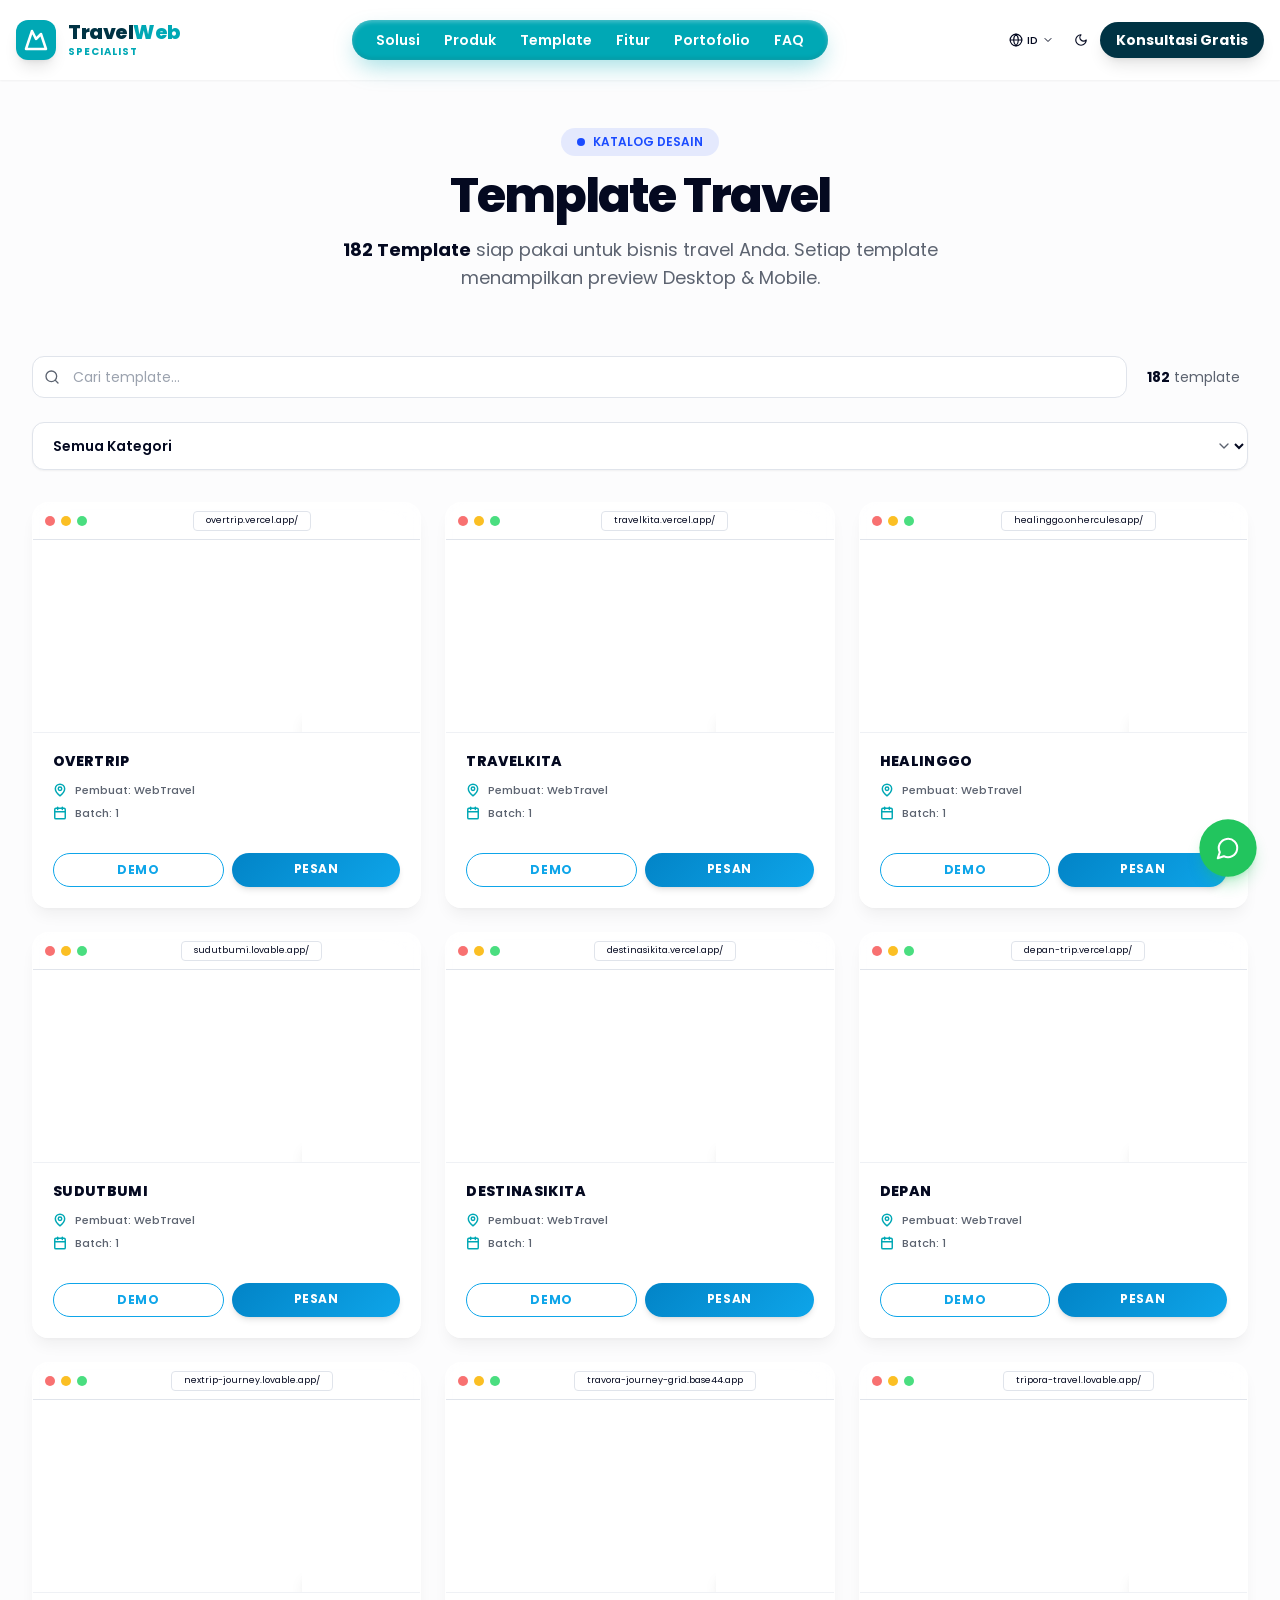
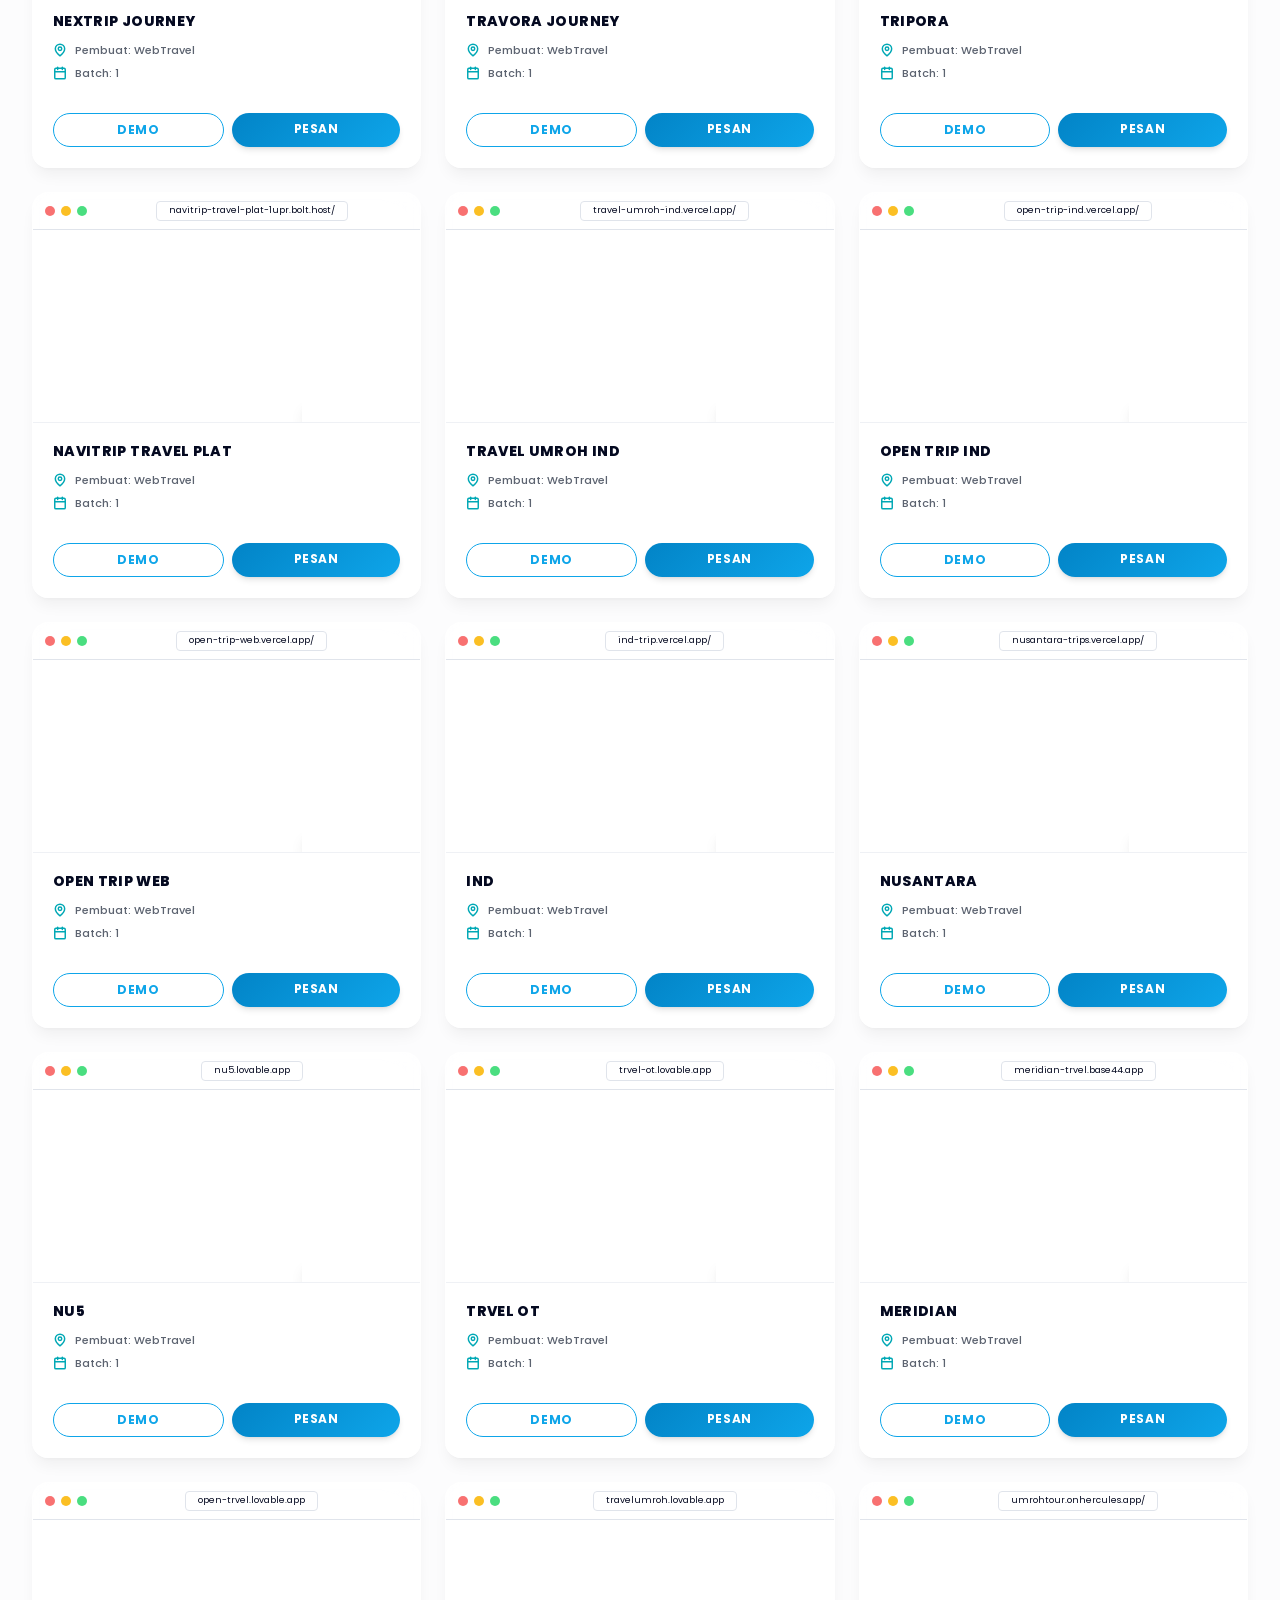
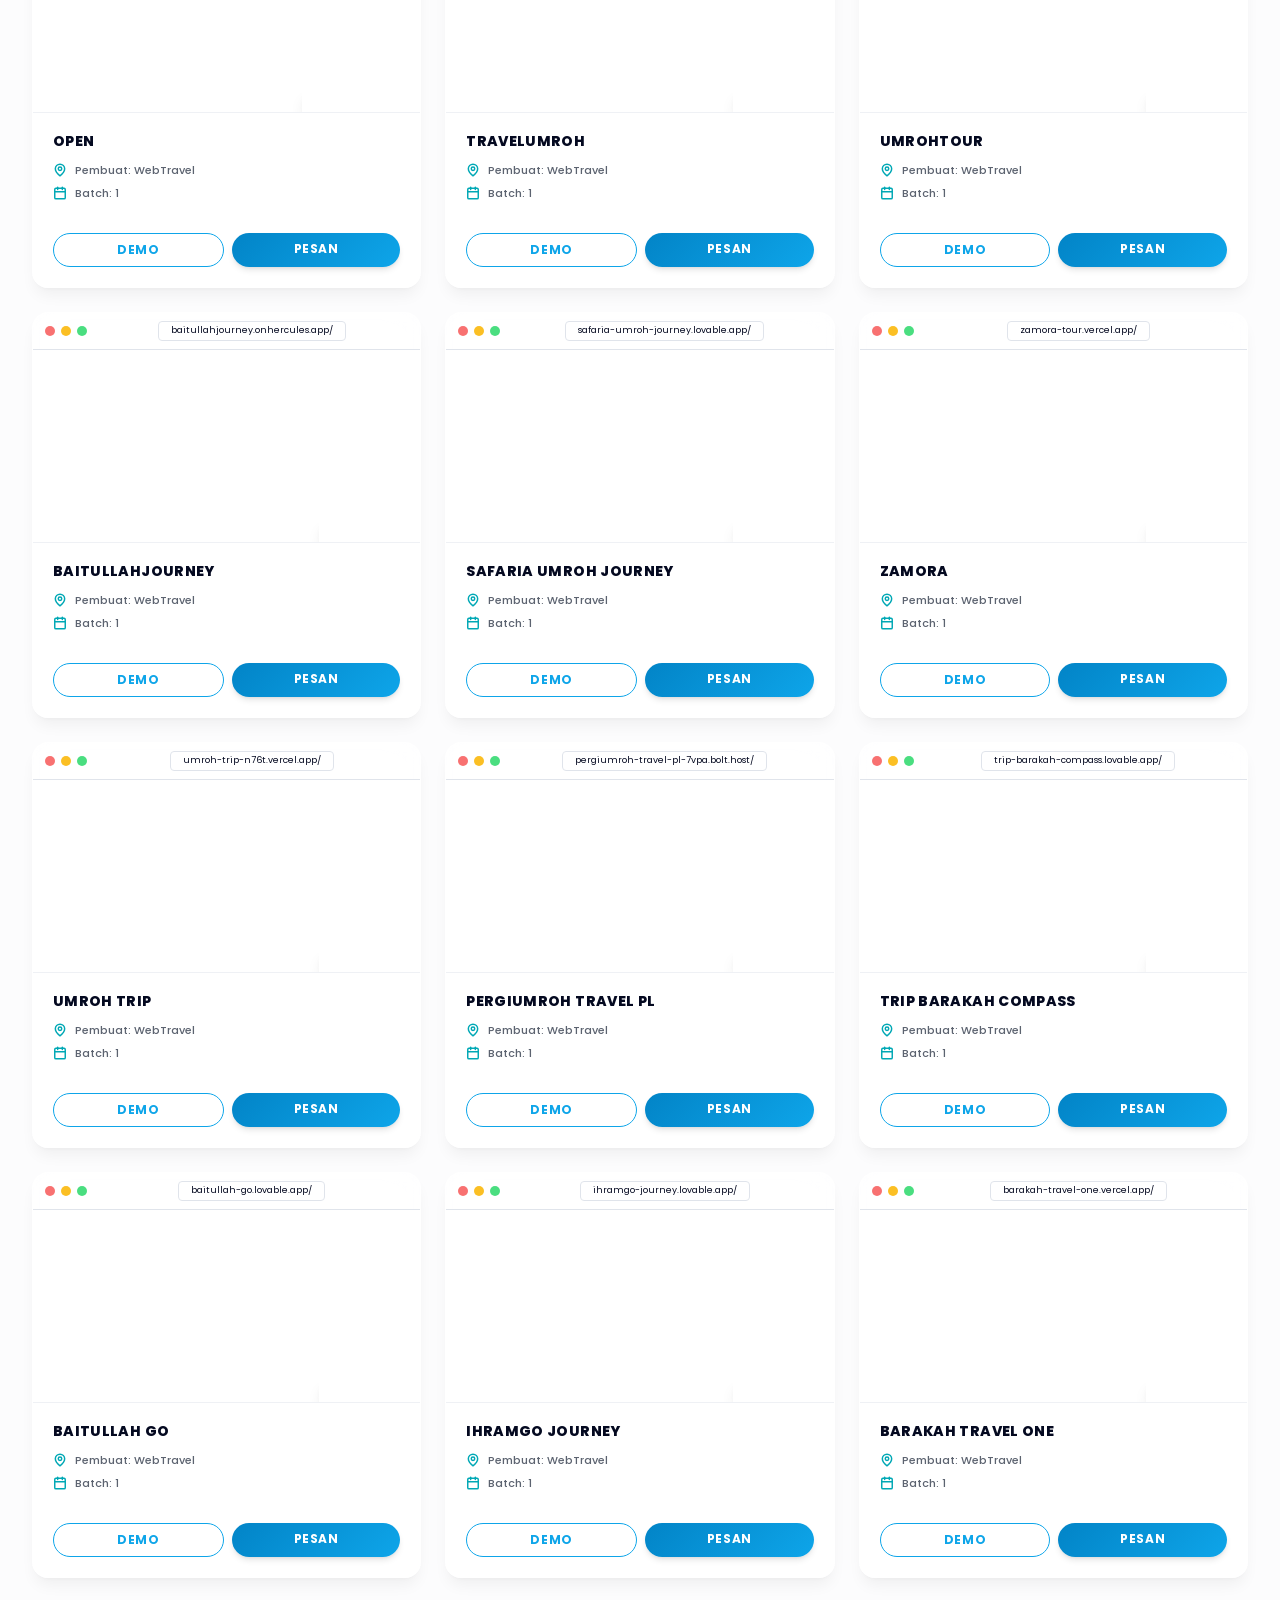
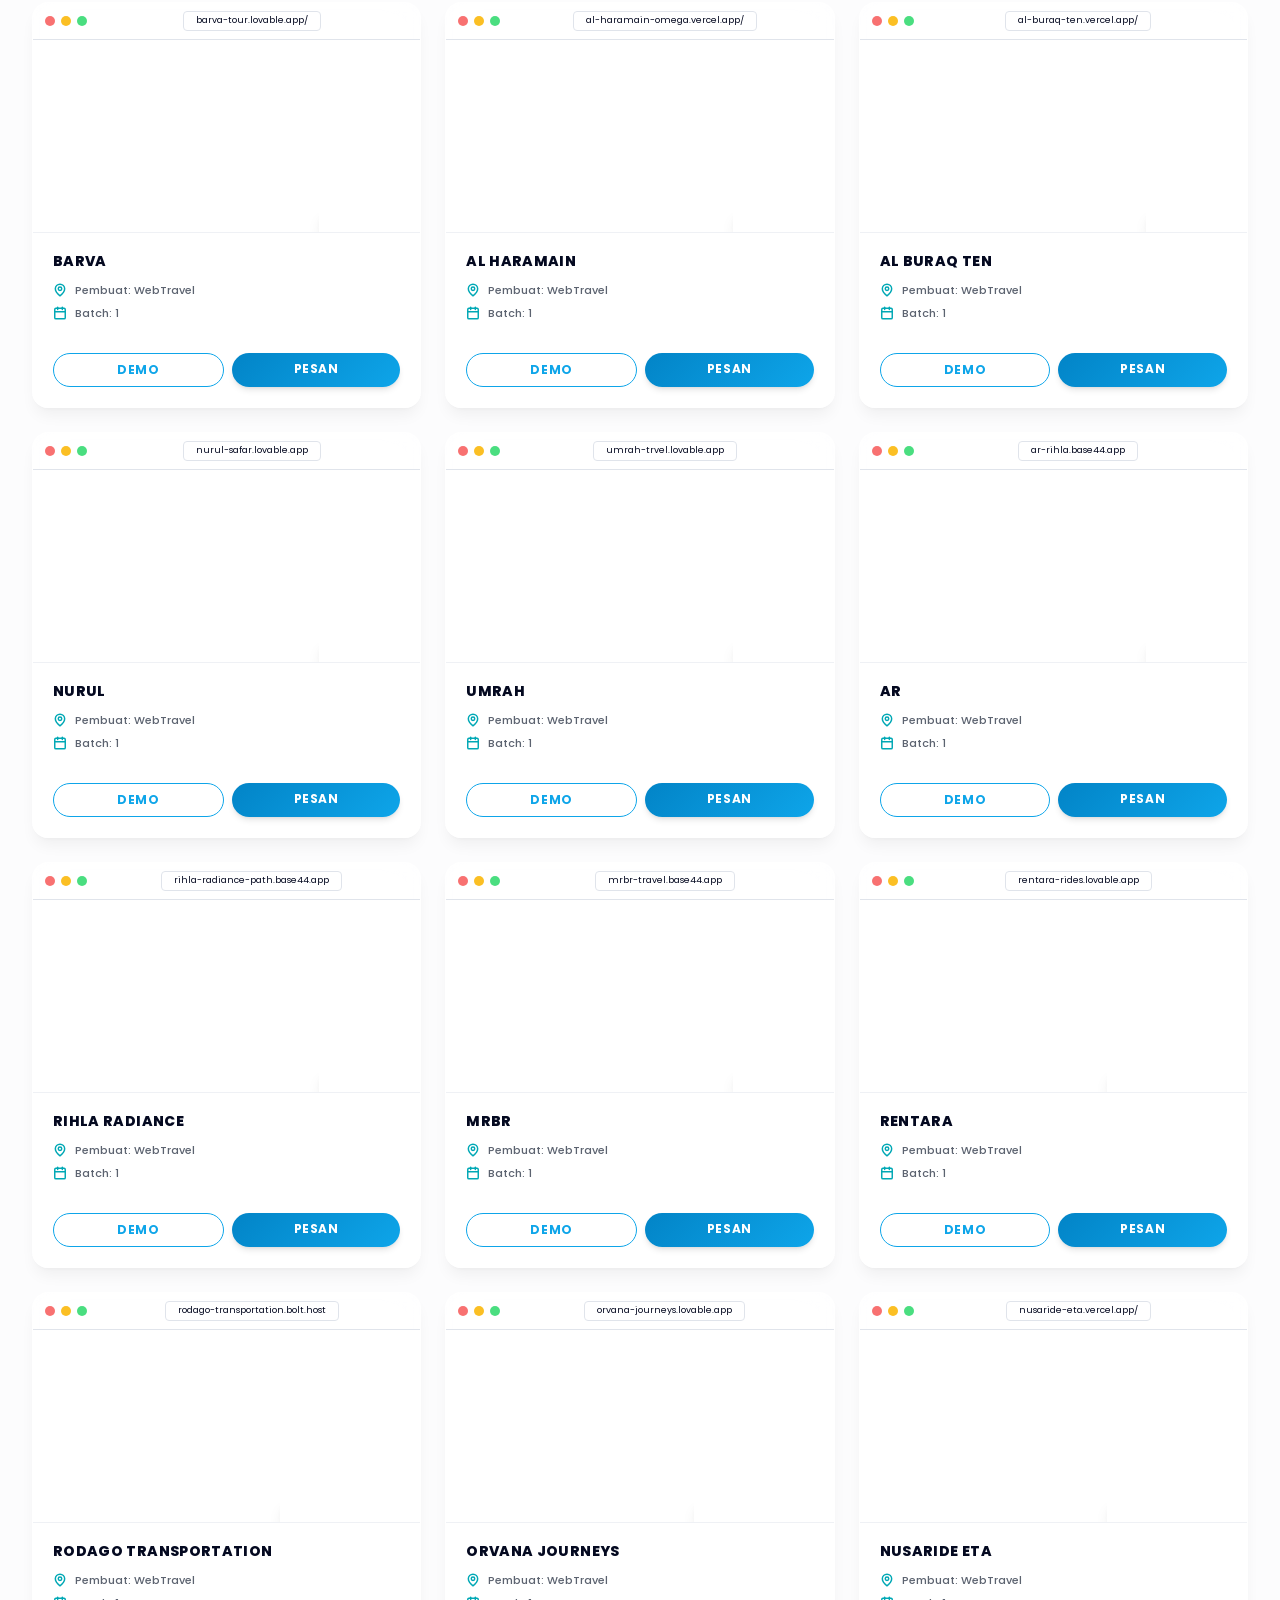
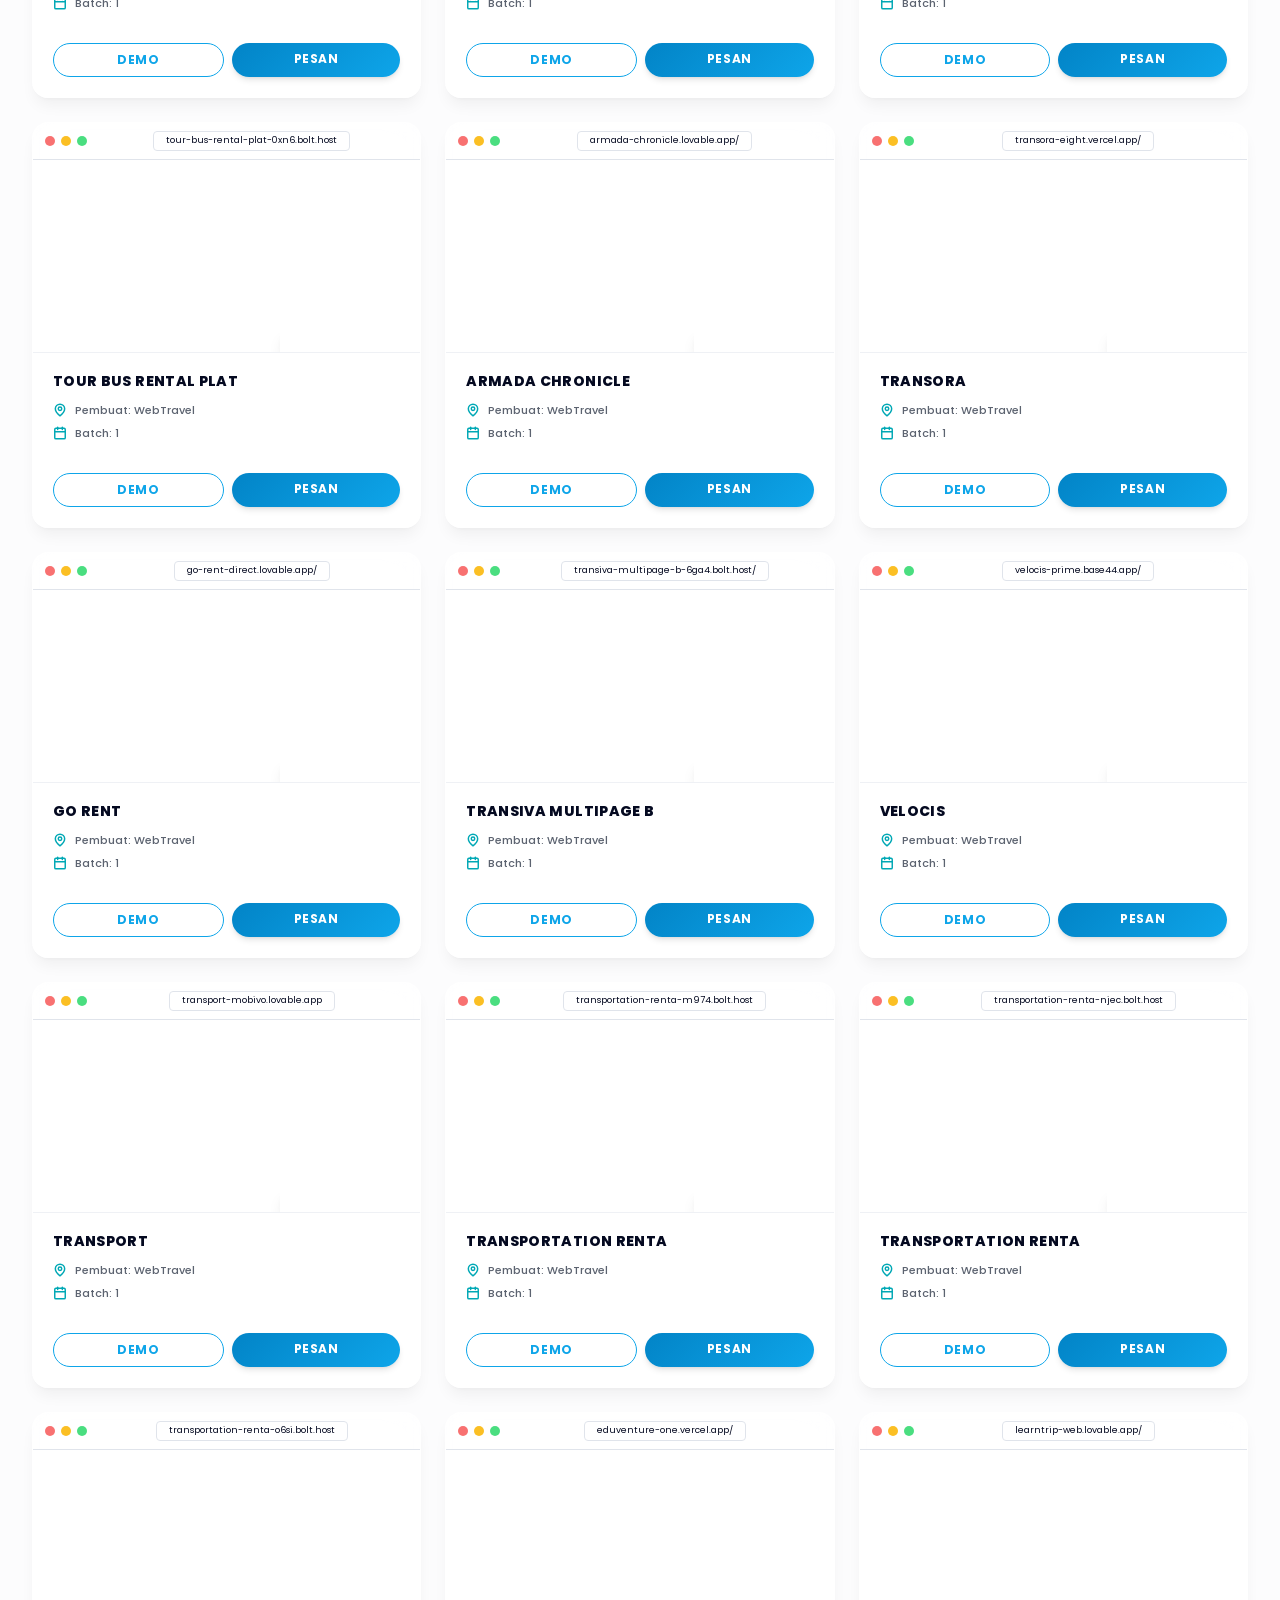
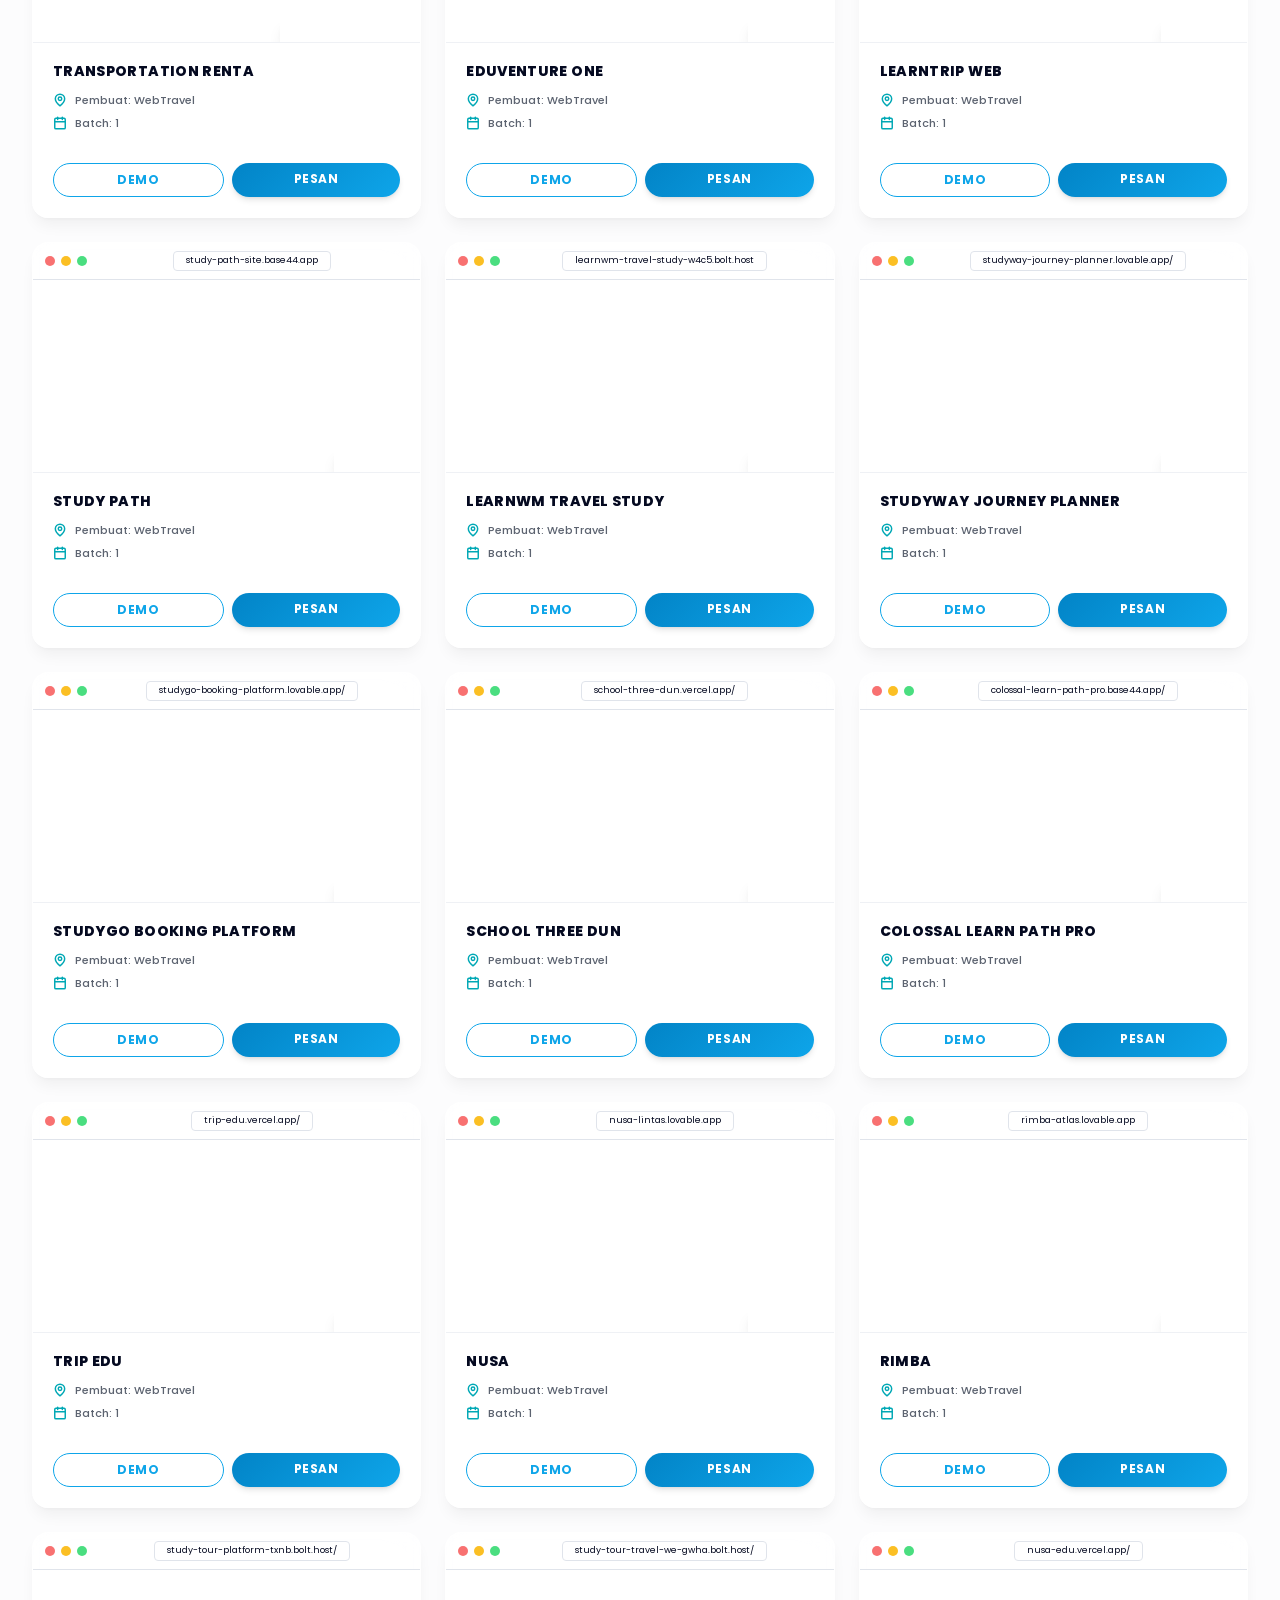
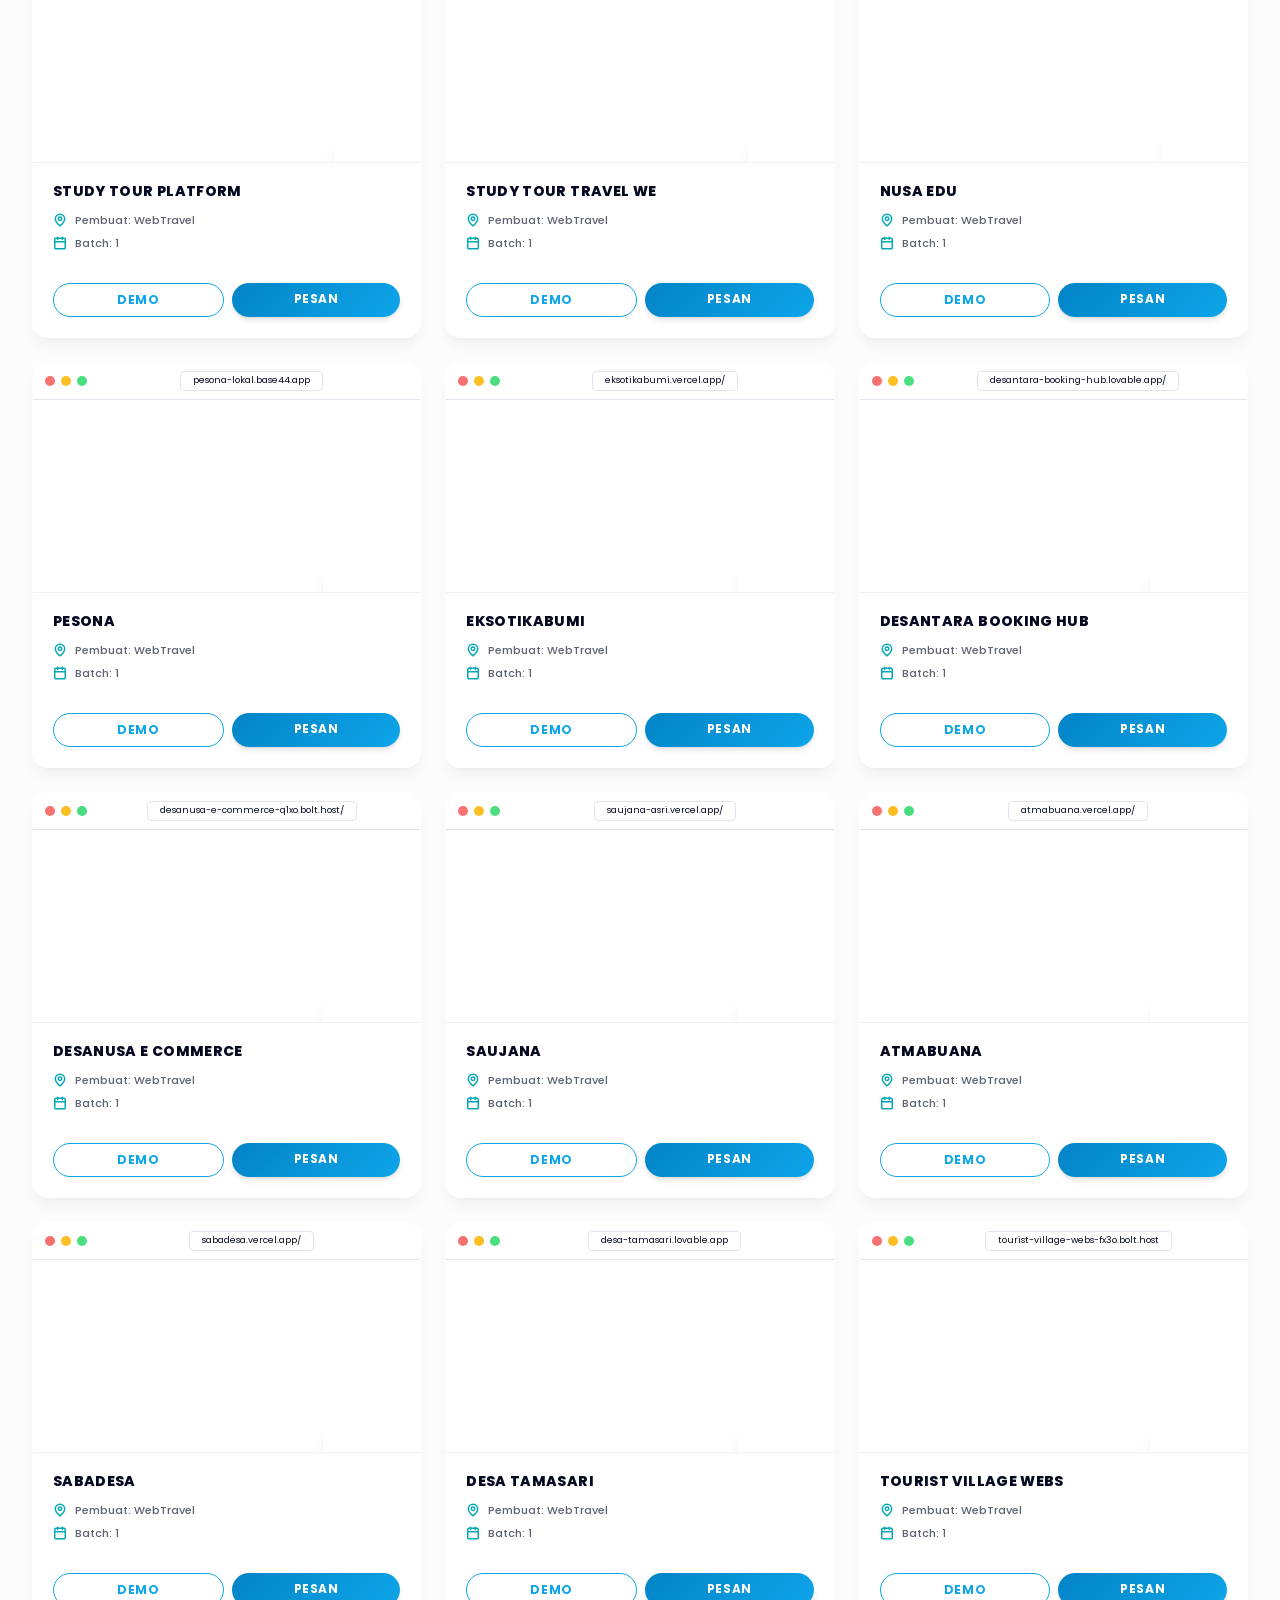
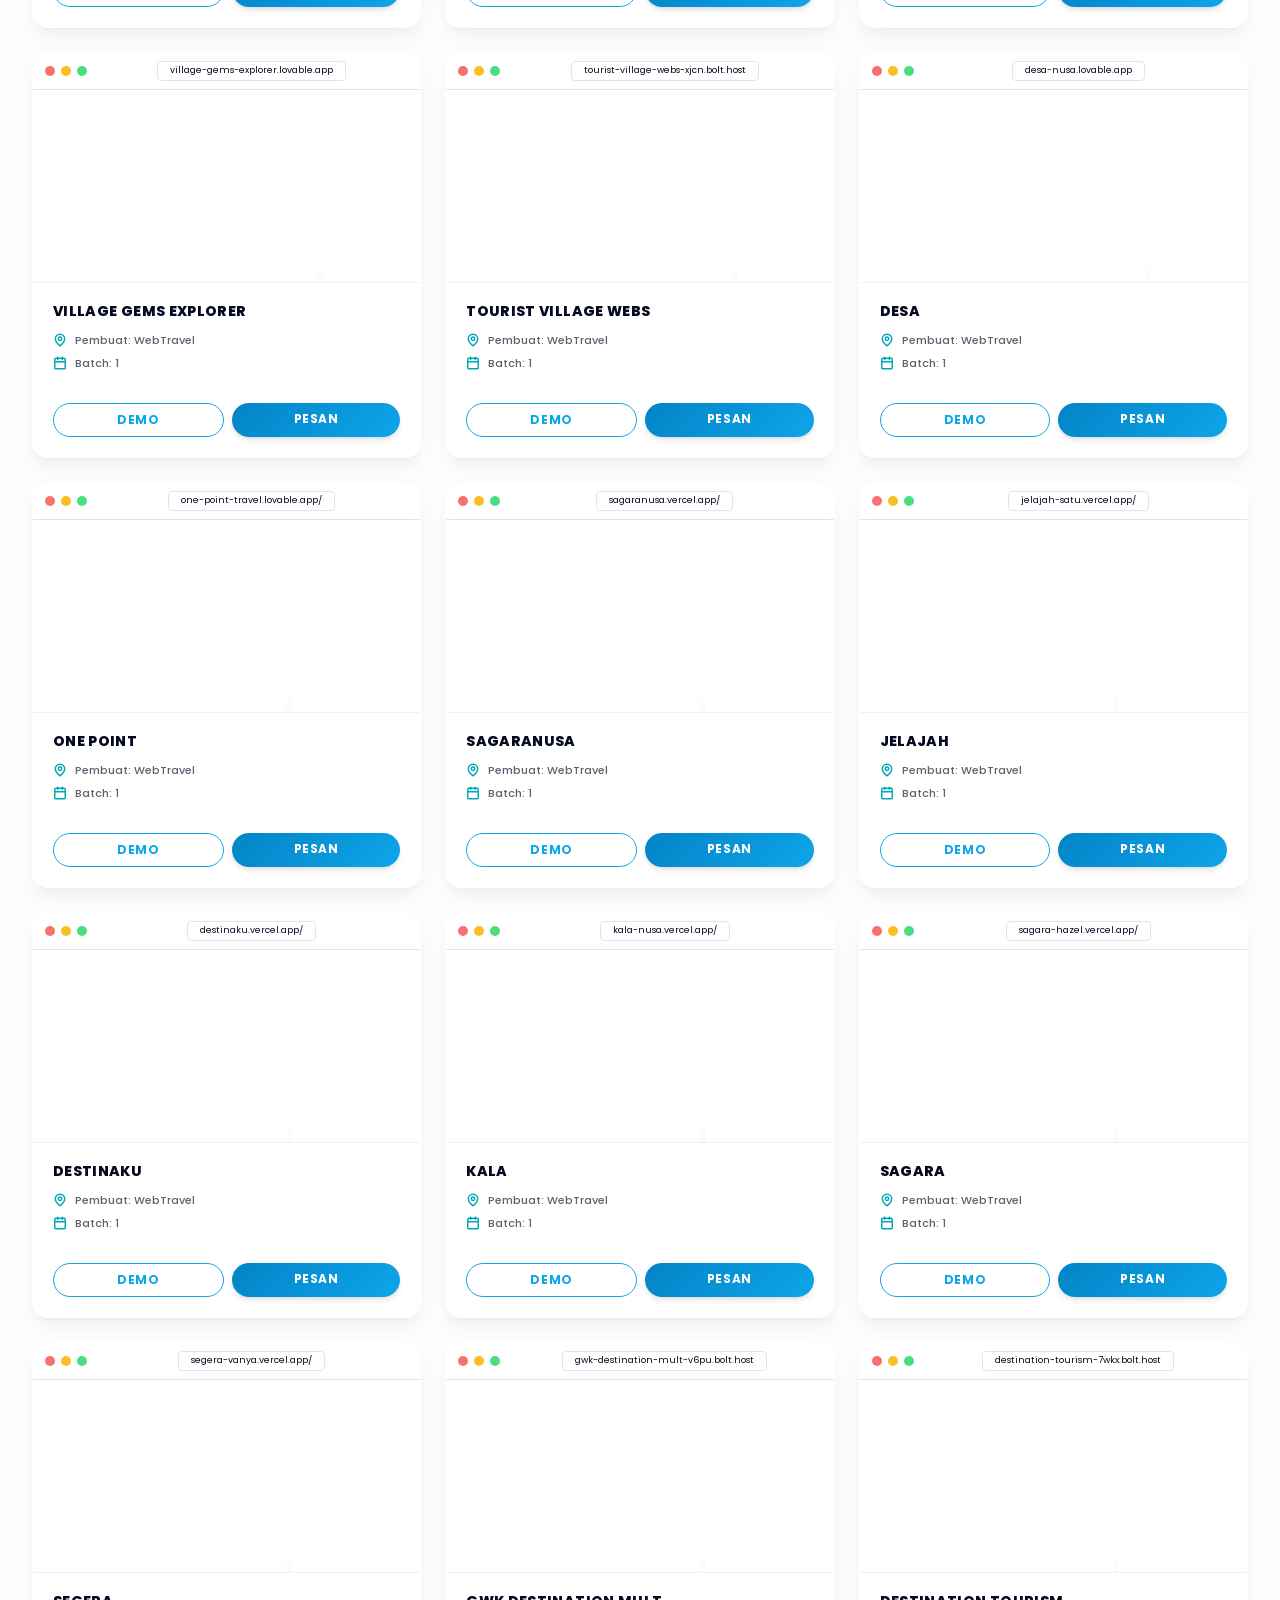
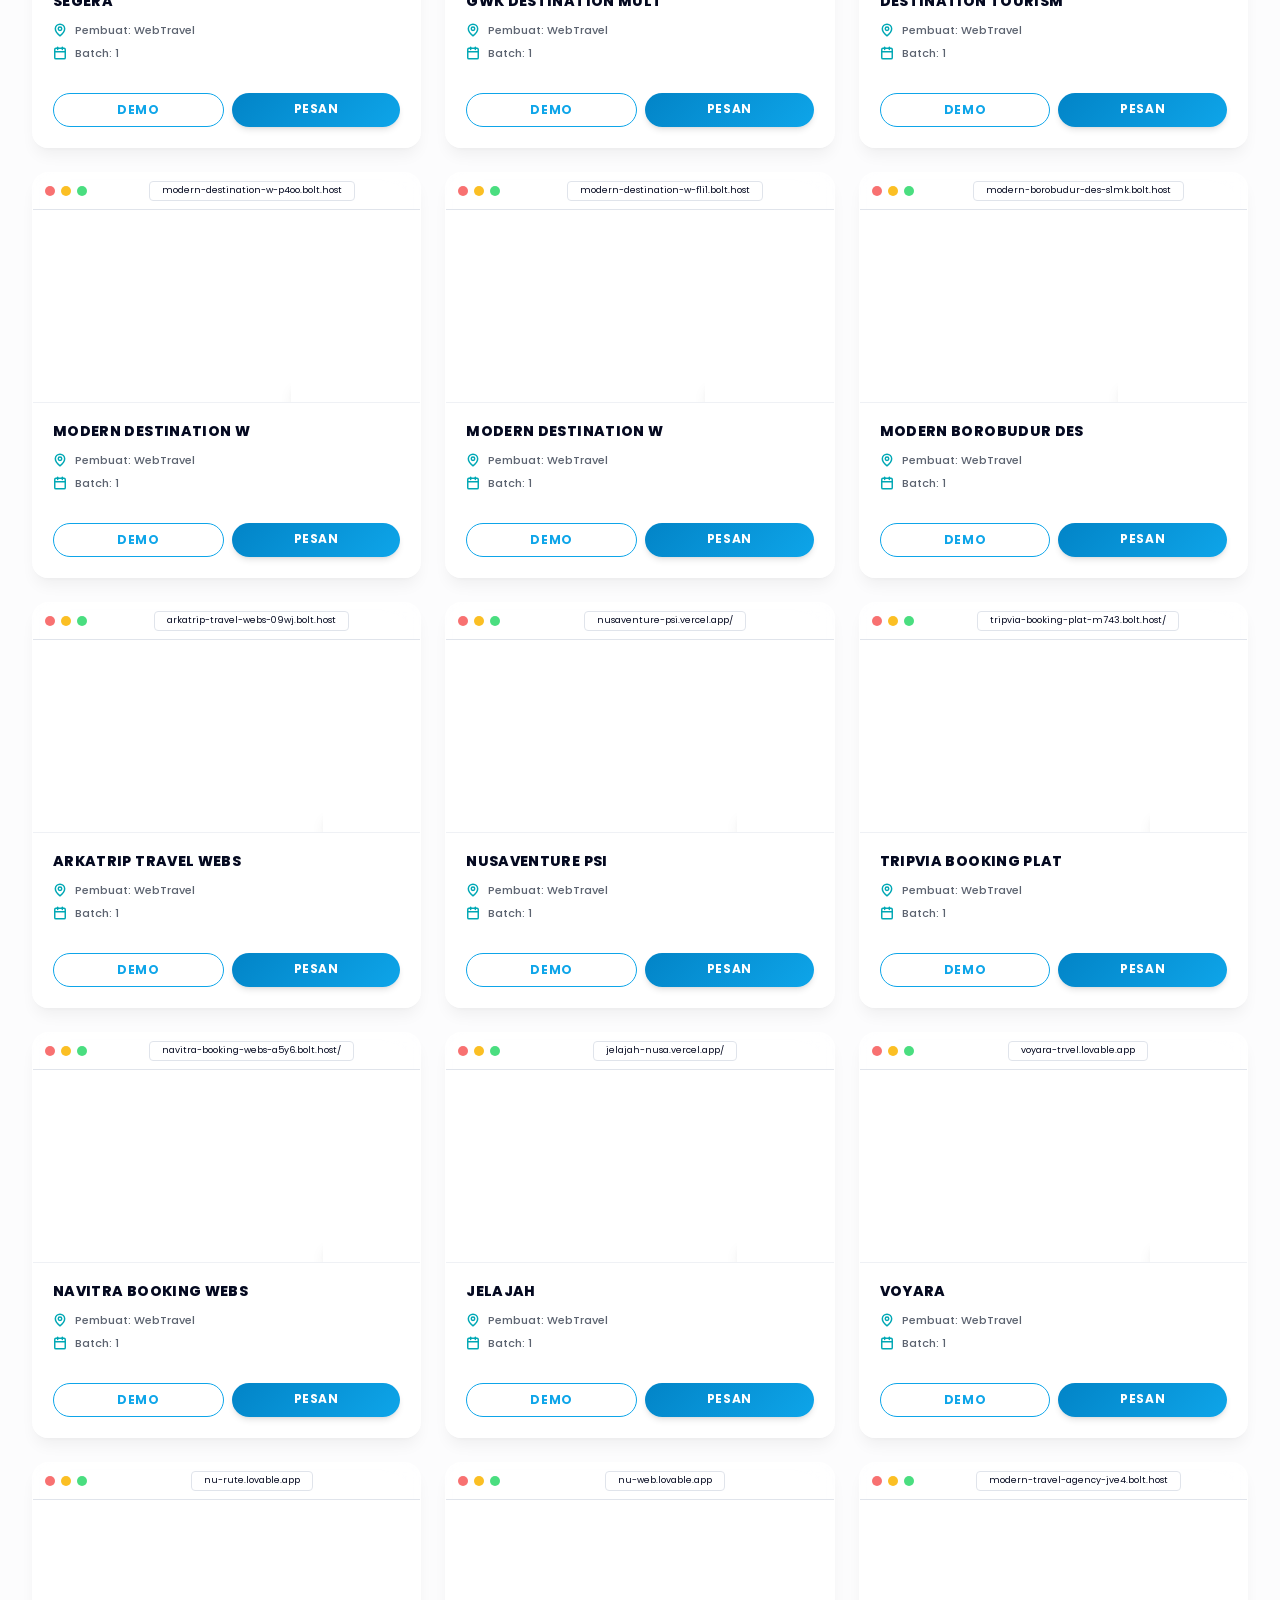
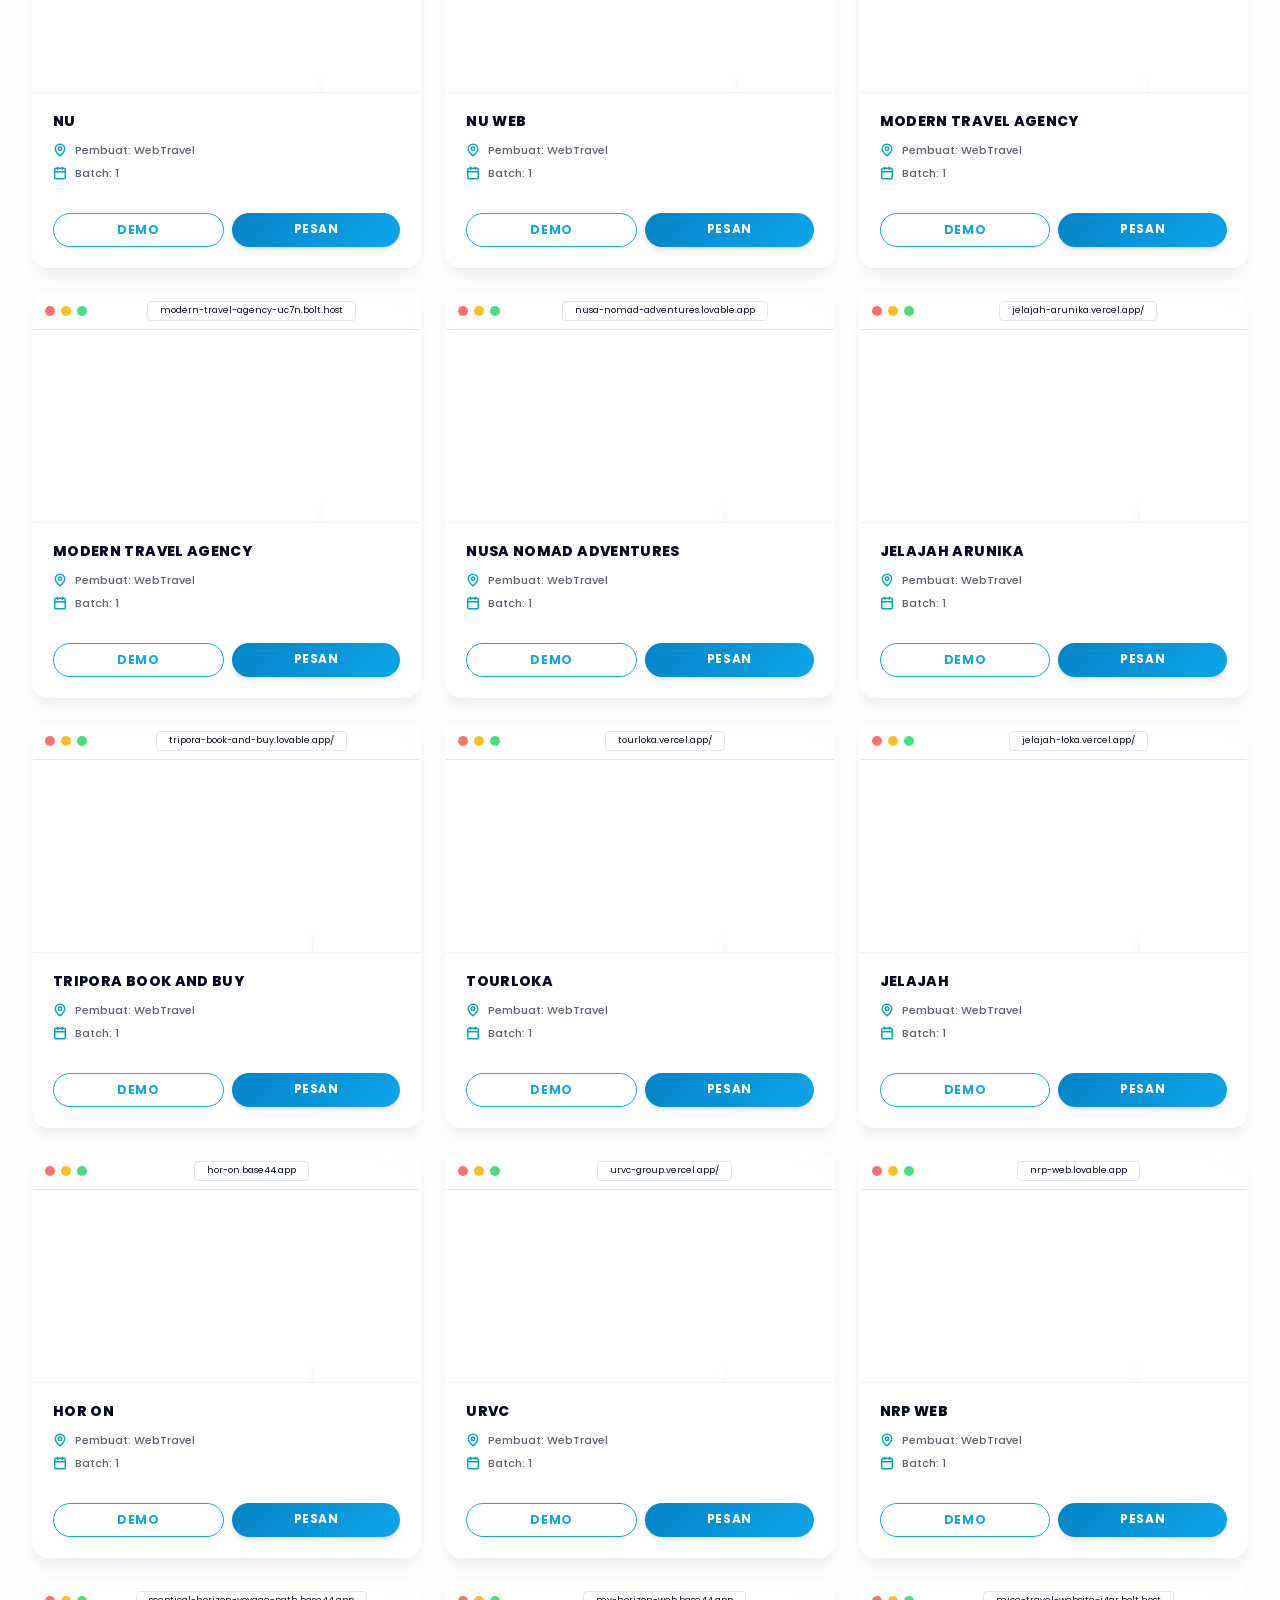
==== templet.html @ fecd0dca "Initial commit for TravelWeb v2" ====
<!DOCTYPE html>
<!-- saved from url=(0032)https://travelweb.site/templates -->
<html lang="en">
<head>
<meta http-equiv="Content-Type" content="text/html; charset=UTF-8">
    
    <link rel="icon" type="image/svg+xml" href="https://db.com/logo_v2.svg">
    <meta name="viewport" content="width=device-width, initial-scale=1.0">
    <link rel="manifest" href="https://travelweb.site/manifest.json">
    <title>Travel Web - Website &amp; Smart System Khusus Tour &amp; Travel</title>
    <meta name="description" content="Travel Web membantu bisnis tour &amp; travel memiliki website profesional, sistem manajemen, lead generation, dan AI assistant untuk meningkatkan penjualan.">
    <meta property="og:title" content="Travel Web - Website &amp; Smart System Khusus Tour &amp; Travel">
    <meta property="og:description" content="Solusi digital untuk bisnis tour &amp; travel: website profesional, lead generation, business management, dan AI assistant.">
    <meta property="og:url" content="https://travelweb.site/">
    <meta property="og:image" content="https://travelweb.site/images/og-image.jpg">
    <meta property="og:image:secure_url" content="https://travelweb.site/images/og-image.jpg">
    <meta property="og:image:type" content="image/jpeg">
    <meta property="og:image:alt" content="Travel Web - Website dan smart system untuk bisnis tour dan travel">
    <meta property="og:type" content="website">
    <meta name="twitter:card" content="summary_large_image">
    <meta name="twitter:title" content="Travel Web - Website &amp; Smart System Khusus Tour &amp; Travel">
    <meta name="twitter:description" content="Solusi digital untuk bisnis tour &amp; travel: website profesional, lead generation, business management, dan AI assistant.">
    <meta name="twitter:image" content="https://travelweb.site/images/og-image.jpg">
    
    <link rel="stylesheet"  href="./assets/index-C4_VVyAU.css">
    <script type="module">
if (window.self === window.top) {
  let lastPath = "";
  function getPageNameFromPath(path) {
    const segments = path.split("/").filter(Boolean);
    return segments[0] || null;
  }
  function trackPageView() {
    const path = window.location.pathname;
    if (path === lastPath) return;
    lastPath = path;
    const pageName = getPageNameFromPath(path) || "home";
    const appId = "";
    if (!appId) return;
    fetch(`/api/app-logs/${appId}/log-user-in-app/${pageName}`, {
      method: "POST",
    }).catch(() => {});
  }
  const originalPushState = history.pushState.bind(history);
  history.pushState = function (...args) {
    originalPushState(...args);
    trackPageView();
  };
  const originalReplaceState = history.replaceState.bind(history);
  history.replaceState = function (...args) {
    originalReplaceState(...args);
    trackPageView();
  };
  window.addEventListener("popstate", trackPageView);
  trackPageView();
}
</script>
  <link href="https://fonts.googleapis.com/css2?family=Poppins:wght@400;500;600;700;800&display=swap" rel="stylesheet">
<style>body, h1, h2, h3, h4, h5, h6, .font-heading, span, p, a, div { font-family: 'Poppins', sans-serif !important; }
    /* Fallback for Tailwind arbitrary values */
    .bg-teal-custom { background-color: #00A8B5 !important; }
    .text-teal-custom { color: #00A8B5 !important; }
    .border-teal-custom { border-color: #00A8B5 !important; }
    .bg-navy-custom { background-color: #003344 !important; }
    .text-navy-custom { color: #003344 !important; }
    
</style>

<style>
.goog-te-banner-frame.skiptranslate { display: none !important; } 
body { top: 0px !important; }
#goog-gt-tt { display: none !important; }
</style>

<style>
    /* Navbar Dark Mode Fix */
    .nav-bg { background-color: white; }
    html.dark .nav-bg { background-color: hsl(var(--background)); border-bottom: 1px solid hsl(var(--border)); }
    
    /* Wave Dark Mode Fix */
    html.dark .wave-divider { color: hsl(var(--background)); }
    
    /* Make sure hero text stays readable */
    html.dark .hero-overlay { background-color: rgba(0, 0, 0, 0.7) !important; }
</style>
</head>
  <body>
    <div id="root">
<div dir="ltr">
<div class="min-h-screen bg-background">





<nav class="fixed top-0 left-0 right-0 z-50 shadow-sm nav-bg transition-colors duration-300">
<div class="max-w-7xl mx-auto px-4 sm:px-6 lg:px-8">
<div class="flex items-center justify-between h-20">
    <!-- Logo -->
    <div class="flex items-center gap-3">
        <a href="index.html" class="flex items-center gap-3 group">
            <div class="w-10 h-10 rounded-xl flex items-center justify-center shadow-lg" style="background-color: #00A8B5;">
                <svg xmlns="http://www.w3.org/2000/svg" width="24" height="24" viewBox="0 0 24 24" fill="none" stroke="white" stroke-width="2.5" stroke-linecap="round" stroke-linejoin="round"><path d="m8 3 4 8 5-5 5 15H2L8 3z"/></svg>
            </div>
            <div class="flex flex-col">
                <span class="font-heading font-extrabold leading-none tracking-tight text-xl" style="color: #003344;">Travel<span style="color: #00A8B5;">Web</span></span>
                <span class="text-[10px] font-bold tracking-widest uppercase mt-0.5" style="color: #00A8B5;">Specialist</span>
            </div>
        </a>
    </div>
    
    <!-- Navigation Menus wrapped in 1 floating 3D blue box -->
    <div class="hidden lg:flex items-center">
        <div class="px-6 py-2.5 rounded-full flex items-center gap-6" style="background-color: #00A8B5; box-shadow: 0 10px 25px -5px rgba(0,168,181, 0.4), inset 0 2px 4px rgba(255,255,255,0.3), inset 0 -2px 4px rgba(0,0,0,0.1);">
            <a href="index.html#solutions" class="text-sm font-semibold text-white hover:text-white/80 transition-colors">Solusi</a>
            <a href="index.html#products" class="text-sm font-semibold text-white hover:text-white/80 transition-colors">Produk</a>
            <a href="templet.html" class="text-sm font-semibold text-white hover:text-white/80 transition-colors">Template</a>
            <a href="index.html#features" class="text-sm font-semibold text-white hover:text-white/80 transition-colors">Fitur</a>
            <a href="index.html#portfolio" class="text-sm font-semibold text-white hover:text-white/80 transition-colors">Portofolio</a>
            <a href="index.html#faq" class="text-sm font-semibold text-white hover:text-white/80 transition-colors">FAQ</a>
        </div>
    </div>
    
    <!-- Right Actions -->
    <div class="flex items-center gap-1.5 lg:gap-4">
        <!-- Language -->
        <div class="relative">
            <button id="langBtn" class="flex items-center gap-1 px-2 py-1.5 text-xs rounded-lg transition-colors text-gray-500 hover:text-gray-900 hover:bg-gray-100">
                <svg xmlns="http://www.w3.org/2000/svg" width="24" height="24" viewBox="0 0 24 24" fill="none" stroke="currentColor" stroke-width="2" stroke-linecap="round" stroke-linejoin="round" class="w-3.5 h-3.5"><circle cx="12" cy="12" r="10"></circle><path d="M12 2a14.5 14.5 0 0 0 0 20 14.5 14.5 0 0 0 0-20"></path><path d="M2 12h20"></path></svg>
                <span class="text-[11px] font-medium">ID</span>
                <svg xmlns="http://www.w3.org/2000/svg" width="24" height="24" viewBox="0 0 24 24" fill="none" stroke="currentColor" stroke-width="2" stroke-linecap="round" stroke-linejoin="round" class="w-3 h-3 transition-transform"><path d="m6 9 6 6 6-6"></path></svg>
            </button>
        </div>
        <!-- Dark Mode -->
        <button id="darkModeBtn" class="p-1.5 rounded-lg transition-colors text-gray-500 hover:text-gray-900 hover:bg-gray-100">
            <svg xmlns="http://www.w3.org/2000/svg" width="24" height="24" viewBox="0 0 24 24" fill="none" stroke="currentColor" stroke-width="2" stroke-linecap="round" stroke-linejoin="round" class="w-3.5 h-3.5"><path d="M12 3a6 6 0 0 0 9 9 9 9 0 1 1-9-9Z"></path></svg>
        </button>
        <!-- CTA -->
        <a href="https://wa.me/6282258289996" target="_blank" class="inline-flex px-4 lg:px-6 py-2 lg:py-2.5 rounded-full text-white text-sm font-bold shadow-lg transition-all hover:-translate-y-0.5" style="background-color: #003344;">Konsultasi Gratis</a>
        <!-- Mobile Menu Button -->
        <button class="hidden">
            <svg xmlns="http://www.w3.org/2000/svg" width="24" height="24" viewBox="0 0 24 24" fill="none" stroke="currentColor" stroke-width="2" stroke-linecap="round" stroke-linejoin="round" class="w-5 h-5"><line x1="4" x2="20" y1="12" y2="12"></line><line x1="4" x2="20" y1="6" y2="6"></line><line x1="4" x2="20" y1="18" y2="18"></line></svg>
        </button>
    </div>
</div>
</div>
</nav>
        
        
        
        
        
<section class="pt-24 md:pt-32 pb-12 md:pb-16 px-5 md:px-8">
<div class="max-w-7xl mx-auto text-center">
<div style="opacity: 1; transform: none;">
<div class="inline-flex items-center gap-2 px-4 py-1.5 rounded-full bg-primary/10 mb-4">
<span class="w-2 h-2 rounded-full bg-primary animate-pulse">
</span>
<span class="text-xs font-semibold text-primary">KATALOG DESAIN</span>
</div>
<h1 class="font-heading font-extrabold text-3xl md:text-4xl lg:text-5xl tracking-tighter text-foreground mb-4">Template Travel</h1>
<p class="text-base md:text-lg text-muted-foreground max-w-2xl mx-auto">
<strong class="text-foreground">36 Template</strong> siap pakai untuk bisnis travel Anda. Setiap template menampilkan preview Desktop &amp; Mobile.</p>
</div>
</div>
</section>
<section class="px-5 md:px-8 pb-6">
<div class="max-w-7xl mx-auto">
<div class="flex flex-col md:flex-row gap-3 items-stretch md:items-center">
<div class="relative flex-1">
<svg xmlns="http://www.w3.org/2000/svg" width="24" height="24" viewBox="0 0 24 24" fill="none" stroke="currentColor" stroke-width="2" stroke-linecap="round" stroke-linejoin="round" class="lucide lucide-search absolute left-3 top-1/2 -translate-y-1/2 w-4 h-4 text-muted-foreground">
<circle cx="11" cy="11" r="8">
</circle>
<path d="m21 21-4.3-4.3">
</path>
</svg>
<input type="text" placeholder="Cari template..." class="w-full pl-10 pr-4 py-2.5 rounded-xl border border-border bg-card text-sm focus:outline-none focus:ring-2 focus:ring-primary/20" value="">
</div>
<span class="text-sm text-muted-foreground px-2">
<strong class="text-foreground">36</strong> template</span>
</div>
</div>
</section>
<section class="px-5 md:px-8 pb-8">
<div class="max-w-7xl mx-auto">
<div class="relative w-full md:w-72">
<select id="template-filter" class="w-full appearance-none bg-white border border-border px-4 py-3 rounded-xl text-sm font-semibold text-foreground focus:outline-none focus:ring-2 focus:ring-primary/20 cursor-pointer shadow-sm">
<option value="All">Semua Kategori</option>
<option value="Travel Open Trip">Travel Open Trip</option>
<option value="Travel Umrah">Travel Umrah</option>
<option value="Rental Transportasi">Rental Transportasi</option>
<option value="Study Tour">Study Tour</option>
<option value="Desa Wisata">Desa Wisata</option>
<option value="Single Destination">Single Destination</option>
<option value="Travel Agent">Travel Agent</option>
<option value="Tour Operator">Tour Operator</option>
<option value="MICE">MICE</option>
<option value="Konsorsium">Konsorsium</option>
<option value="Corporate Travel">Corporate Travel</option>
<option value="Wisata Lokal">Wisata Lokal</option>
<option value="Multi Cabang">Multi Cabang</option>
<option value="Multi Vendor">Multi Vendor</option>
<option value="Multi Brand">Multi Brand</option>
<option value="Enterprise">Enterprise</option>
</select>
<div class="pointer-events-none absolute inset-y-0 right-0 flex items-center px-4 text-muted-foreground">
<svg xmlns="http://www.w3.org/2000/svg" width="16" height="16" viewBox="0 0 24 24" fill="none" stroke="currentColor" stroke-width="2" stroke-linecap="round" stroke-linejoin="round" class="lucide lucide-chevron-down"><path d="m6 9 6 6 6-6"/></svg>
</div>
</div>
</div>
</section>
<section class="px-5 md:px-8 pb-20">
<div class="max-w-7xl mx-auto">
<div class="grid grid-cols-1 sm:grid-cols-2 lg:grid-cols-3 gap-6">
<div class="glass-card rounded-2xl overflow-hidden group hover:shadow-xl transition-all" style="opacity: 1; transform: none;">
<div class="relative grid grid-cols-2 gap-0.5 bg-secondary/50">
<div class="relative aspect-[3/4] overflow-hidden bg-white">
<iframe src="https://overtrip.vercel.app/" class="absolute top-0 left-0 border-0 pointer-events-auto" style="width: 400%; height: 400%; transform: scale(0.25); transform-origin: top left;" loading="lazy"></iframe>
<span class="absolute top-2 left-2 flex items-center gap-1 text-[9px] px-1.5 py-0.5 rounded-full bg-black/50 backdrop-blur text-white font-medium pointer-events-none z-10">
<svg xmlns="http://www.w3.org/2000/svg" width="24" height="24" viewBox="0 0 24 24" fill="none" stroke="currentColor" stroke-width="2" stroke-linecap="round" stroke-linejoin="round" class="lucide lucide-monitor w-2.5 h-2.5">
<rect width="20" height="14" x="2" y="3" rx="2">
</rect>
<line x1="8" x2="16" y1="21" y2="21">
</line>
<line x1="12" x2="12" y1="17" y2="21">
</line>
</svg> Desktop</span>
</div>
<div class="relative aspect-[3/4] overflow-hidden bg-white">
<iframe src="https://overtrip.vercel.app/" class="absolute top-0 left-0 border-0 pointer-events-auto" style="width: 250%; height: 250%; transform: scale(0.4); transform-origin: top left;" loading="lazy"></iframe>
<span class="absolute top-2 left-2 flex items-center gap-1 text-[9px] px-1.5 py-0.5 rounded-full bg-black/50 backdrop-blur text-white font-medium">
<svg xmlns="http://www.w3.org/2000/svg" width="24" height="24" viewBox="0 0 24 24" fill="none" stroke="currentColor" stroke-width="2" stroke-linecap="round" stroke-linejoin="round" class="lucide lucide-smartphone w-2.5 h-2.5">
<rect width="14" height="20" x="5" y="2" rx="2" ry="2">
</rect>
<path d="M12 18h.01">
</path>
</svg> Mobile</span>
</div>
<div class="absolute inset-0 bg-gradient-to-t from-black/60 to-transparent opacity-0 group-hover:opacity-100 transition-opacity flex items-end justify-center p-3 gap-2">
<button class="flex items-center gap-1 px-3 py-1.5 rounded-lg bg-white/20 backdrop-blur text-white text-xs font-medium hover:bg-white/30">
<svg xmlns="http://www.w3.org/2000/svg" width="24" height="24" viewBox="0 0 24 24" fill="none" stroke="currentColor" stroke-width="2" stroke-linecap="round" stroke-linejoin="round" class="lucide lucide-maximize2 w-3 h-3">
<polyline points="15 3 21 3 21 9">
</polyline>
<polyline points="9 21 3 21 3 15">
</polyline>
<line x1="21" x2="14" y1="3" y2="10">
</line>
<line x1="3" x2="10" y1="21" y2="14">
</line>
</svg> Detail</button>
<a href="https://wa.me/6282258289996" target="_blank" rel="noopener noreferrer" class="flex items-center gap-1 px-3 py-1.5 rounded-lg text-white text-xs font-medium" style="background-color: rgb(0, 168, 181);">
<svg xmlns="http://www.w3.org/2000/svg" width="24" height="24" viewBox="0 0 24 24" fill="none" stroke="currentColor" stroke-width="2" stroke-linecap="round" stroke-linejoin="round" class="lucide lucide-check w-3 h-3">
<path d="M20 6 9 17l-5-5">
</path>
</svg> Gunakan</a>
</div>
</div>
<div class="p-4">
<div class="flex items-center justify-between mb-1">
<h3 class="font-heading font-bold text-sm text-foreground">Open Trip Adventure</h3>
<a class="text-[10px] px-2 py-0.5 rounded-full font-medium hover:opacity-80 transition-opacity" href="https://travelweb.site/produk/landing-page-travel" style="background-color: rgba(0, 168, 181, 0.082); color: rgb(0, 168, 181);">Travel Landing Page</a>
</div>
<div class="flex flex-wrap gap-1 mb-2">
<span class="text-[10px] px-2 py-0.5 rounded-full bg-secondary text-muted-foreground">Open Trip</span>
<span class="text-[10px] px-2 py-0.5 rounded-full" style="background-color: rgba(0, 168, 181, 0.082); color: rgb(0, 168, 181);">Adventure</span>
</div>
<p class="text-[11px] text-muted-foreground mb-2">Cocok: Open Trip Operator</p>
<div class="space-y-1 mb-2">
<div class="flex items-center gap-1.5">
<svg xmlns="http://www.w3.org/2000/svg" width="24" height="24" viewBox="0 0 24 24" fill="none" stroke="currentColor" stroke-width="2" stroke-linecap="round" stroke-linejoin="round" class="lucide lucide-check w-3 h-3 flex-shrink-0" style="color: rgb(0, 168, 181);">
<path d="M20 6 9 17l-5-5">
</path>
</svg>
<span class="text-[10px] text-muted-foreground">Responsive Design</span>
</div>
<div class="flex items-center gap-1.5">
<svg xmlns="http://www.w3.org/2000/svg" width="24" height="24" viewBox="0 0 24 24" fill="none" stroke="currentColor" stroke-width="2" stroke-linecap="round" stroke-linejoin="round" class="lucide lucide-check w-3 h-3 flex-shrink-0" style="color: rgb(0, 168, 181);">
<path d="M20 6 9 17l-5-5">
</path>
</svg>
<span class="text-[10px] text-muted-foreground">WhatsApp CTA</span>
</div>
<div class="flex items-center gap-1.5">
<svg xmlns="http://www.w3.org/2000/svg" width="24" height="24" viewBox="0 0 24 24" fill="none" stroke="currentColor" stroke-width="2" stroke-linecap="round" stroke-linejoin="round" class="lucide lucide-check w-3 h-3 flex-shrink-0" style="color: rgb(0, 168, 181);">
<path d="M20 6 9 17l-5-5">
</path>
</svg>
<span class="text-[10px] text-muted-foreground">SEO Optimized</span>
</div>
<div class="flex items-center gap-1.5">
<svg xmlns="http://www.w3.org/2000/svg" width="24" height="24" viewBox="0 0 24 24" fill="none" stroke="currentColor" stroke-width="2" stroke-linecap="round" stroke-linejoin="round" class="lucide lucide-check w-3 h-3 flex-shrink-0" style="color: rgb(0, 168, 181);">
<path d="M20 6 9 17l-5-5">
</path>
</svg>
<span class="text-[10px] text-muted-foreground">Fast Loading</span>
</div>
</div>
<div class="flex flex-wrap gap-2 pt-2 border-t border-border/30 text-[10px] text-muted-foreground">
<span class="flex items-center gap-1">
<svg xmlns="http://www.w3.org/2000/svg" width="24" height="24" viewBox="0 0 24 24" fill="none" stroke="currentColor" stroke-width="2" stroke-linecap="round" stroke-linejoin="round" class="lucide lucide-layers w-2.5 h-2.5">
<path d="M12.83 2.18a2 2 0 0 0-1.66 0L2.6 6.08a1 1 0 0 0 0 1.83l8.58 3.91a2 2 0 0 0 1.66 0l8.58-3.9a1 1 0 0 0 0-1.83z">
</path>
<path d="M2 12a1 1 0 0 0 .58.91l8.6 3.91a2 2 0 0 0 1.65 0l8.58-3.9A1 1 0 0 0 22 12">
</path>
<path d="M2 17a1 1 0 0 0 .58.91l8.6 3.91a2 2 0 0 0 1.65 0l8.58-3.9A1 1 0 0 0 22 17">
</path>
</svg> 1 Halaman</span>
<span class="flex items-center gap-1">
<svg xmlns="http://www.w3.org/2000/svg" width="24" height="24" viewBox="0 0 24 24" fill="none" stroke="currentColor" stroke-width="2" stroke-linecap="round" stroke-linejoin="round" class="lucide lucide-clock w-2.5 h-2.5">
<circle cx="12" cy="12" r="10">
</circle>
<polyline points="12 6 12 12 16 14">
</polyline>
</svg> 2–4 Hari</span>
<span class="flex items-center gap-1">
<svg xmlns="http://www.w3.org/2000/svg" width="24" height="24" viewBox="0 0 24 24" fill="none" stroke="currentColor" stroke-width="2" stroke-linecap="round" stroke-linejoin="round" class="lucide lucide-palette w-2.5 h-2.5">
<circle cx="13.5" cy="6.5" r=".5" fill="currentColor">
</circle>
<circle cx="17.5" cy="10.5" r=".5" fill="currentColor">
</circle>
<circle cx="8.5" cy="7.5" r=".5" fill="currentColor">
</circle>
<circle cx="6.5" cy="12.5" r=".5" fill="currentColor">
</circle>
<path d="M12 2C6.5 2 2 6.5 2 12s4.5 10 10 10c.926 0 1.648-.746 1.648-1.688 0-.437-.18-.835-.437-1.125-.29-.289-.438-.652-.438-1.125a1.64 1.64 0 0 1 1.668-1.668h1.996c3.051 0 5.555-2.503 5.555-5.554C21.965 6.012 17.461 2 12 2z">
</path>
</svg> Adventure</span>
</div>
</div>
</div>
<div class="glass-card rounded-2xl overflow-hidden group hover:shadow-xl transition-all" style="opacity: 1; transform: none;">
<div class="relative grid grid-cols-2 gap-0.5 bg-secondary/50">
<div class="relative aspect-[3/4] overflow-hidden">
<img src="./assets/umrah-premium.jpg" alt="Umrah Premium Desktop" class="w-full h-full object-cover transition-transform duration-700 group-hover:scale-110">
<span class="absolute top-2 left-2 flex items-center gap-1 text-[9px] px-1.5 py-0.5 rounded-full bg-black/50 backdrop-blur text-white font-medium">
<svg xmlns="http://www.w3.org/2000/svg" width="24" height="24" viewBox="0 0 24 24" fill="none" stroke="currentColor" stroke-width="2" stroke-linecap="round" stroke-linejoin="round" class="lucide lucide-monitor w-2.5 h-2.5">
<rect width="20" height="14" x="2" y="3" rx="2">
</rect>
<line x1="8" x2="16" y1="21" y2="21">
</line>
<line x1="12" x2="12" y1="17" y2="21">
</line>
</svg> Desktop</span>
</div>
<div class="relative aspect-[3/4] overflow-hidden">
<img src="./assets/mobile-placeholder.jpg" alt="Umrah Premium Mobile" class="w-full h-full object-cover transition-transform duration-700 group-hover:scale-110">
<span class="absolute top-2 left-2 flex items-center gap-1 text-[9px] px-1.5 py-0.5 rounded-full bg-black/50 backdrop-blur text-white font-medium">
<svg xmlns="http://www.w3.org/2000/svg" width="24" height="24" viewBox="0 0 24 24" fill="none" stroke="currentColor" stroke-width="2" stroke-linecap="round" stroke-linejoin="round" class="lucide lucide-smartphone w-2.5 h-2.5">
<rect width="14" height="20" x="5" y="2" rx="2" ry="2">
</rect>
<path d="M12 18h.01">
</path>
</svg> Mobile</span>
</div>
<div class="absolute inset-0 bg-gradient-to-t from-black/60 to-transparent opacity-0 group-hover:opacity-100 transition-opacity flex items-end justify-center p-3 gap-2">
<button class="flex items-center gap-1 px-3 py-1.5 rounded-lg bg-white/20 backdrop-blur text-white text-xs font-medium hover:bg-white/30">
<svg xmlns="http://www.w3.org/2000/svg" width="24" height="24" viewBox="0 0 24 24" fill="none" stroke="currentColor" stroke-width="2" stroke-linecap="round" stroke-linejoin="round" class="lucide lucide-maximize2 w-3 h-3">
<polyline points="15 3 21 3 21 9">
</polyline>
<polyline points="9 21 3 21 3 15">
</polyline>
<line x1="21" x2="14" y1="3" y2="10">
</line>
<line x1="3" x2="10" y1="21" y2="14">
</line>
</svg> Detail</button>
<a href="https://wa.me/6282258289996" target="_blank" rel="noopener noreferrer" class="flex items-center gap-1 px-3 py-1.5 rounded-lg text-white text-xs font-medium" style="background-color: rgb(0, 168, 181);">
<svg xmlns="http://www.w3.org/2000/svg" width="24" height="24" viewBox="0 0 24 24" fill="none" stroke="currentColor" stroke-width="2" stroke-linecap="round" stroke-linejoin="round" class="lucide lucide-check w-3 h-3">
<path d="M20 6 9 17l-5-5">
</path>
</svg> Gunakan</a>
</div>
</div>
<div class="p-4">
<div class="flex items-center justify-between mb-1">
<h3 class="font-heading font-bold text-sm text-foreground">Umrah Premium</h3>
<a class="text-[10px] px-2 py-0.5 rounded-full font-medium hover:opacity-80 transition-opacity" href="https://travelweb.site/produk/landing-page-travel" style="background-color: rgba(0, 168, 181, 0.082); color: rgb(0, 168, 181);">Travel Landing Page</a>
</div>
<div class="flex flex-wrap gap-1 mb-2">
<span class="text-[10px] px-2 py-0.5 rounded-full bg-secondary text-muted-foreground">Umrah</span>
<span class="text-[10px] px-2 py-0.5 rounded-full" style="background-color: rgba(0, 168, 181, 0.082); color: rgb(0, 168, 181);">Islamic</span>
</div>
<p class="text-[11px] text-muted-foreground mb-2">Cocok: Travel Umrah</p>
<div class="space-y-1 mb-2">
<div class="flex items-center gap-1.5">
<svg xmlns="http://www.w3.org/2000/svg" width="24" height="24" viewBox="0 0 24 24" fill="none" stroke="currentColor" stroke-width="2" stroke-linecap="round" stroke-linejoin="round" class="lucide lucide-check w-3 h-3 flex-shrink-0" style="color: rgb(0, 168, 181);">
<path d="M20 6 9 17l-5-5">
</path>
</svg>
<span class="text-[10px] text-muted-foreground">Responsive Design</span>
</div>
<div class="flex items-center gap-1.5">
<svg xmlns="http://www.w3.org/2000/svg" width="24" height="24" viewBox="0 0 24 24" fill="none" stroke="currentColor" stroke-width="2" stroke-linecap="round" stroke-linejoin="round" class="lucide lucide-check w-3 h-3 flex-shrink-0" style="color: rgb(0, 168, 181);">
<path d="M20 6 9 17l-5-5">
</path>
</svg>
<span class="text-[10px] text-muted-foreground">WhatsApp CTA</span>
</div>
<div class="flex items-center gap-1.5">
<svg xmlns="http://www.w3.org/2000/svg" width="24" height="24" viewBox="0 0 24 24" fill="none" stroke="currentColor" stroke-width="2" stroke-linecap="round" stroke-linejoin="round" class="lucide lucide-check w-3 h-3 flex-shrink-0" style="color: rgb(0, 168, 181);">
<path d="M20 6 9 17l-5-5">
</path>
</svg>
<span class="text-[10px] text-muted-foreground">SEO Optimized</span>
</div>
<div class="flex items-center gap-1.5">
<svg xmlns="http://www.w3.org/2000/svg" width="24" height="24" viewBox="0 0 24 24" fill="none" stroke="currentColor" stroke-width="2" stroke-linecap="round" stroke-linejoin="round" class="lucide lucide-check w-3 h-3 flex-shrink-0" style="color: rgb(0, 168, 181);">
<path d="M20 6 9 17l-5-5">
</path>
</svg>
<span class="text-[10px] text-muted-foreground">Fast Loading</span>
</div>
</div>
<div class="flex flex-wrap gap-2 pt-2 border-t border-border/30 text-[10px] text-muted-foreground">
<span class="flex items-center gap-1">
<svg xmlns="http://www.w3.org/2000/svg" width="24" height="24" viewBox="0 0 24 24" fill="none" stroke="currentColor" stroke-width="2" stroke-linecap="round" stroke-linejoin="round" class="lucide lucide-layers w-2.5 h-2.5">
<path d="M12.83 2.18a2 2 0 0 0-1.66 0L2.6 6.08a1 1 0 0 0 0 1.83l8.58 3.91a2 2 0 0 0 1.66 0l8.58-3.9a1 1 0 0 0 0-1.83z">
</path>
<path d="M2 12a1 1 0 0 0 .58.91l8.6 3.91a2 2 0 0 0 1.65 0l8.58-3.9A1 1 0 0 0 22 12">
</path>
<path d="M2 17a1 1 0 0 0 .58.91l8.6 3.91a2 2 0 0 0 1.65 0l8.58-3.9A1 1 0 0 0 22 17">
</path>
</svg> 1 Halaman</span>
<span class="flex items-center gap-1">
<svg xmlns="http://www.w3.org/2000/svg" width="24" height="24" viewBox="0 0 24 24" fill="none" stroke="currentColor" stroke-width="2" stroke-linecap="round" stroke-linejoin="round" class="lucide lucide-clock w-2.5 h-2.5">
<circle cx="12" cy="12" r="10">
</circle>
<polyline points="12 6 12 12 16 14">
</polyline>
</svg> 2–4 Hari</span>
<span class="flex items-center gap-1">
<svg xmlns="http://www.w3.org/2000/svg" width="24" height="24" viewBox="0 0 24 24" fill="none" stroke="currentColor" stroke-width="2" stroke-linecap="round" stroke-linejoin="round" class="lucide lucide-palette w-2.5 h-2.5">
<circle cx="13.5" cy="6.5" r=".5" fill="currentColor">
</circle>
<circle cx="17.5" cy="10.5" r=".5" fill="currentColor">
</circle>
<circle cx="8.5" cy="7.5" r=".5" fill="currentColor">
</circle>
<circle cx="6.5" cy="12.5" r=".5" fill="currentColor">
</circle>
<path d="M12 2C6.5 2 2 6.5 2 12s4.5 10 10 10c.926 0 1.648-.746 1.648-1.688 0-.437-.18-.835-.437-1.125-.29-.289-.438-.652-.438-1.125a1.64 1.64 0 0 1 1.668-1.668h1.996c3.051 0 5.555-2.503 5.555-5.554C21.965 6.012 17.461 2 12 2z">
</path>
</svg> Islamic</span>
</div>
</div>
</div>
<div class="glass-card rounded-2xl overflow-hidden group hover:shadow-xl transition-all" style="opacity: 1; transform: none;">
<div class="relative grid grid-cols-2 gap-0.5 bg-secondary/50">
<div class="relative aspect-[3/4] overflow-hidden">
<img src="./assets/hiace-rental-pro.jpg" alt="Hiace Rental Pro Desktop" class="w-full h-full object-cover transition-transform duration-700 group-hover:scale-110">
<span class="absolute top-2 left-2 flex items-center gap-1 text-[9px] px-1.5 py-0.5 rounded-full bg-black/50 backdrop-blur text-white font-medium">
<svg xmlns="http://www.w3.org/2000/svg" width="24" height="24" viewBox="0 0 24 24" fill="none" stroke="currentColor" stroke-width="2" stroke-linecap="round" stroke-linejoin="round" class="lucide lucide-monitor w-2.5 h-2.5">
<rect width="20" height="14" x="2" y="3" rx="2">
</rect>
<line x1="8" x2="16" y1="21" y2="21">
</line>
<line x1="12" x2="12" y1="17" y2="21">
</line>
</svg> Desktop</span>
</div>
<div class="relative aspect-[3/4] overflow-hidden">
<img src="./assets/mobile-placeholder.jpg" alt="Hiace Rental Pro Mobile" class="w-full h-full object-cover transition-transform duration-700 group-hover:scale-110">
<span class="absolute top-2 left-2 flex items-center gap-1 text-[9px] px-1.5 py-0.5 rounded-full bg-black/50 backdrop-blur text-white font-medium">
<svg xmlns="http://www.w3.org/2000/svg" width="24" height="24" viewBox="0 0 24 24" fill="none" stroke="currentColor" stroke-width="2" stroke-linecap="round" stroke-linejoin="round" class="lucide lucide-smartphone w-2.5 h-2.5">
<rect width="14" height="20" x="5" y="2" rx="2" ry="2">
</rect>
<path d="M12 18h.01">
</path>
</svg> Mobile</span>
</div>
<div class="absolute inset-0 bg-gradient-to-t from-black/60 to-transparent opacity-0 group-hover:opacity-100 transition-opacity flex items-end justify-center p-3 gap-2">
<button class="flex items-center gap-1 px-3 py-1.5 rounded-lg bg-white/20 backdrop-blur text-white text-xs font-medium hover:bg-white/30">
<svg xmlns="http://www.w3.org/2000/svg" width="24" height="24" viewBox="0 0 24 24" fill="none" stroke="currentColor" stroke-width="2" stroke-linecap="round" stroke-linejoin="round" class="lucide lucide-maximize2 w-3 h-3">
<polyline points="15 3 21 3 21 9">
</polyline>
<polyline points="9 21 3 21 3 15">
</polyline>
<line x1="21" x2="14" y1="3" y2="10">
</line>
<line x1="3" x2="10" y1="21" y2="14">
</line>
</svg> Detail</button>
<a href="https://wa.me/6282258289996" target="_blank" rel="noopener noreferrer" class="flex items-center gap-1 px-3 py-1.5 rounded-lg text-white text-xs font-medium" style="background-color: rgb(0, 168, 181);">
<svg xmlns="http://www.w3.org/2000/svg" width="24" height="24" viewBox="0 0 24 24" fill="none" stroke="currentColor" stroke-width="2" stroke-linecap="round" stroke-linejoin="round" class="lucide lucide-check w-3 h-3">
<path d="M20 6 9 17l-5-5">
</path>
</svg> Gunakan</a>
</div>
</div>
<div class="p-4">
<div class="flex items-center justify-between mb-1">
<h3 class="font-heading font-bold text-sm text-foreground">Hiace Rental Pro</h3>
<a class="text-[10px] px-2 py-0.5 rounded-full font-medium hover:opacity-80 transition-opacity" href="https://travelweb.site/produk/landing-page-travel" style="background-color: rgba(0, 168, 181, 0.082); color: rgb(0, 168, 181);">Travel Landing Page</a>
</div>
<div class="flex flex-wrap gap-1 mb-2">
<span class="text-[10px] px-2 py-0.5 rounded-full bg-secondary text-muted-foreground">Rental Transportasi</span>
<span class="text-[10px] px-2 py-0.5 rounded-full" style="background-color: rgba(0, 168, 181, 0.082); color: rgb(0, 168, 181);">Modern</span>
</div>
<p class="text-[11px] text-muted-foreground mb-2">Cocok: Rental Hiace &amp; Bus</p>
<div class="space-y-1 mb-2">
<div class="flex items-center gap-1.5">
<svg xmlns="http://www.w3.org/2000/svg" width="24" height="24" viewBox="0 0 24 24" fill="none" stroke="currentColor" stroke-width="2" stroke-linecap="round" stroke-linejoin="round" class="lucide lucide-check w-3 h-3 flex-shrink-0" style="color: rgb(0, 168, 181);">
<path d="M20 6 9 17l-5-5">
</path>
</svg>
<span class="text-[10px] text-muted-foreground">Responsive Design</span>
</div>
<div class="flex items-center gap-1.5">
<svg xmlns="http://www.w3.org/2000/svg" width="24" height="24" viewBox="0 0 24 24" fill="none" stroke="currentColor" stroke-width="2" stroke-linecap="round" stroke-linejoin="round" class="lucide lucide-check w-3 h-3 flex-shrink-0" style="color: rgb(0, 168, 181);">
<path d="M20 6 9 17l-5-5">
</path>
</svg>
<span class="text-[10px] text-muted-foreground">WhatsApp CTA</span>
</div>
<div class="flex items-center gap-1.5">
<svg xmlns="http://www.w3.org/2000/svg" width="24" height="24" viewBox="0 0 24 24" fill="none" stroke="currentColor" stroke-width="2" stroke-linecap="round" stroke-linejoin="round" class="lucide lucide-check w-3 h-3 flex-shrink-0" style="color: rgb(0, 168, 181);">
<path d="M20 6 9 17l-5-5">
</path>
</svg>
<span class="text-[10px] text-muted-foreground">SEO Optimized</span>
</div>
<div class="flex items-center gap-1.5">
<svg xmlns="http://www.w3.org/2000/svg" width="24" height="24" viewBox="0 0 24 24" fill="none" stroke="currentColor" stroke-width="2" stroke-linecap="round" stroke-linejoin="round" class="lucide lucide-check w-3 h-3 flex-shrink-0" style="color: rgb(0, 168, 181);">
<path d="M20 6 9 17l-5-5">
</path>
</svg>
<span class="text-[10px] text-muted-foreground">Fast Loading</span>
</div>
</div>
<div class="flex flex-wrap gap-2 pt-2 border-t border-border/30 text-[10px] text-muted-foreground">
<span class="flex items-center gap-1">
<svg xmlns="http://www.w3.org/2000/svg" width="24" height="24" viewBox="0 0 24 24" fill="none" stroke="currentColor" stroke-width="2" stroke-linecap="round" stroke-linejoin="round" class="lucide lucide-layers w-2.5 h-2.5">
<path d="M12.83 2.18a2 2 0 0 0-1.66 0L2.6 6.08a1 1 0 0 0 0 1.83l8.58 3.91a2 2 0 0 0 1.66 0l8.58-3.9a1 1 0 0 0 0-1.83z">
</path>
<path d="M2 12a1 1 0 0 0 .58.91l8.6 3.91a2 2 0 0 0 1.65 0l8.58-3.9A1 1 0 0 0 22 12">
</path>
<path d="M2 17a1 1 0 0 0 .58.91l8.6 3.91a2 2 0 0 0 1.65 0l8.58-3.9A1 1 0 0 0 22 17">
</path>
</svg> 1 Halaman</span>
<span class="flex items-center gap-1">
<svg xmlns="http://www.w3.org/2000/svg" width="24" height="24" viewBox="0 0 24 24" fill="none" stroke="currentColor" stroke-width="2" stroke-linecap="round" stroke-linejoin="round" class="lucide lucide-clock w-2.5 h-2.5">
<circle cx="12" cy="12" r="10">
</circle>
<polyline points="12 6 12 12 16 14">
</polyline>
</svg> 2–4 Hari</span>
<span class="flex items-center gap-1">
<svg xmlns="http://www.w3.org/2000/svg" width="24" height="24" viewBox="0 0 24 24" fill="none" stroke="currentColor" stroke-width="2" stroke-linecap="round" stroke-linejoin="round" class="lucide lucide-palette w-2.5 h-2.5">
<circle cx="13.5" cy="6.5" r=".5" fill="currentColor">
</circle>
<circle cx="17.5" cy="10.5" r=".5" fill="currentColor">
</circle>
<circle cx="8.5" cy="7.5" r=".5" fill="currentColor">
</circle>
<circle cx="6.5" cy="12.5" r=".5" fill="currentColor">
</circle>
<path d="M12 2C6.5 2 2 6.5 2 12s4.5 10 10 10c.926 0 1.648-.746 1.648-1.688 0-.437-.18-.835-.437-1.125-.29-.289-.438-.652-.438-1.125a1.64 1.64 0 0 1 1.668-1.668h1.996c3.051 0 5.555-2.503 5.555-5.554C21.965 6.012 17.461 2 12 2z">
</path>
</svg> Modern</span>
</div>
</div>
</div>
<div class="glass-card rounded-2xl overflow-hidden group hover:shadow-xl transition-all" style="opacity: 1; transform: translateY(0px);">
<div class="relative grid grid-cols-2 gap-0.5 bg-secondary/50">
<div class="relative aspect-[3/4] overflow-hidden">
<img src="./assets/study-tour-edu.jpg" alt="Study Tour Edu Desktop" class="w-full h-full object-cover transition-transform duration-700 group-hover:scale-110">
<span class="absolute top-2 left-2 flex items-center gap-1 text-[9px] px-1.5 py-0.5 rounded-full bg-black/50 backdrop-blur text-white font-medium">
<svg xmlns="http://www.w3.org/2000/svg" width="24" height="24" viewBox="0 0 24 24" fill="none" stroke="currentColor" stroke-width="2" stroke-linecap="round" stroke-linejoin="round" class="lucide lucide-monitor w-2.5 h-2.5">
<rect width="20" height="14" x="2" y="3" rx="2">
</rect>
<line x1="8" x2="16" y1="21" y2="21">
</line>
<line x1="12" x2="12" y1="17" y2="21">
</line>
</svg> Desktop</span>
</div>
<div class="relative aspect-[3/4] overflow-hidden">
<img src="./assets/mobile-placeholder.jpg" alt="Study Tour Edu Mobile" class="w-full h-full object-cover transition-transform duration-700 group-hover:scale-110">
<span class="absolute top-2 left-2 flex items-center gap-1 text-[9px] px-1.5 py-0.5 rounded-full bg-black/50 backdrop-blur text-white font-medium">
<svg xmlns="http://www.w3.org/2000/svg" width="24" height="24" viewBox="0 0 24 24" fill="none" stroke="currentColor" stroke-width="2" stroke-linecap="round" stroke-linejoin="round" class="lucide lucide-smartphone w-2.5 h-2.5">
<rect width="14" height="20" x="5" y="2" rx="2" ry="2">
</rect>
<path d="M12 18h.01">
</path>
</svg> Mobile</span>
</div>
<div class="absolute inset-0 bg-gradient-to-t from-black/60 to-transparent opacity-0 group-hover:opacity-100 transition-opacity flex items-end justify-center p-3 gap-2">
<button class="flex items-center gap-1 px-3 py-1.5 rounded-lg bg-white/20 backdrop-blur text-white text-xs font-medium hover:bg-white/30">
<svg xmlns="http://www.w3.org/2000/svg" width="24" height="24" viewBox="0 0 24 24" fill="none" stroke="currentColor" stroke-width="2" stroke-linecap="round" stroke-linejoin="round" class="lucide lucide-maximize2 w-3 h-3">
<polyline points="15 3 21 3 21 9">
</polyline>
<polyline points="9 21 3 21 3 15">
</polyline>
<line x1="21" x2="14" y1="3" y2="10">
</line>
<line x1="3" x2="10" y1="21" y2="14">
</line>
</svg> Detail</button>
<a href="https://wa.me/6282258289996" target="_blank" rel="noopener noreferrer" class="flex items-center gap-1 px-3 py-1.5 rounded-lg text-white text-xs font-medium" style="background-color: rgb(0, 168, 181);">
<svg xmlns="http://www.w3.org/2000/svg" width="24" height="24" viewBox="0 0 24 24" fill="none" stroke="currentColor" stroke-width="2" stroke-linecap="round" stroke-linejoin="round" class="lucide lucide-check w-3 h-3">
<path d="M20 6 9 17l-5-5">
</path>
</svg> Gunakan</a>
</div>
</div>
<div class="p-4">
<div class="flex items-center justify-between mb-1">
<h3 class="font-heading font-bold text-sm text-foreground">Study Tour Edu</h3>
<a class="text-[10px] px-2 py-0.5 rounded-full font-medium hover:opacity-80 transition-opacity" href="https://travelweb.site/produk/landing-page-travel" style="background-color: rgba(0, 168, 181, 0.082); color: rgb(0, 168, 181);">Travel Landing Page</a>
</div>
<div class="flex flex-wrap gap-1 mb-2">
<span class="text-[10px] px-2 py-0.5 rounded-full bg-secondary text-muted-foreground">Study Tour</span>
<span class="text-[10px] px-2 py-0.5 rounded-full" style="background-color: rgba(0, 168, 181, 0.082); color: rgb(0, 168, 181);">Family Friendly</span>
</div>
<p class="text-[11px] text-muted-foreground mb-2">Cocok: Penyelenggara Study Tour</p>
<div class="space-y-1 mb-2">
<div class="flex items-center gap-1.5">
<svg xmlns="http://www.w3.org/2000/svg" width="24" height="24" viewBox="0 0 24 24" fill="none" stroke="currentColor" stroke-width="2" stroke-linecap="round" stroke-linejoin="round" class="lucide lucide-check w-3 h-3 flex-shrink-0" style="color: rgb(0, 168, 181);">
<path d="M20 6 9 17l-5-5">
</path>
</svg>
<span class="text-[10px] text-muted-foreground">Responsive Design</span>
</div>
<div class="flex items-center gap-1.5">
<svg xmlns="http://www.w3.org/2000/svg" width="24" height="24" viewBox="0 0 24 24" fill="none" stroke="currentColor" stroke-width="2" stroke-linecap="round" stroke-linejoin="round" class="lucide lucide-check w-3 h-3 flex-shrink-0" style="color: rgb(0, 168, 181);">
<path d="M20 6 9 17l-5-5">
</path>
</svg>
<span class="text-[10px] text-muted-foreground">WhatsApp CTA</span>
</div>
<div class="flex items-center gap-1.5">
<svg xmlns="http://www.w3.org/2000/svg" width="24" height="24" viewBox="0 0 24 24" fill="none" stroke="currentColor" stroke-width="2" stroke-linecap="round" stroke-linejoin="round" class="lucide lucide-check w-3 h-3 flex-shrink-0" style="color: rgb(0, 168, 181);">
<path d="M20 6 9 17l-5-5">
</path>
</svg>
<span class="text-[10px] text-muted-foreground">SEO Optimized</span>
</div>
<div class="flex items-center gap-1.5">
<svg xmlns="http://www.w3.org/2000/svg" width="24" height="24" viewBox="0 0 24 24" fill="none" stroke="currentColor" stroke-width="2" stroke-linecap="round" stroke-linejoin="round" class="lucide lucide-check w-3 h-3 flex-shrink-0" style="color: rgb(0, 168, 181);">
<path d="M20 6 9 17l-5-5">
</path>
</svg>
<span class="text-[10px] text-muted-foreground">Fast Loading</span>
</div>
</div>
<div class="flex flex-wrap gap-2 pt-2 border-t border-border/30 text-[10px] text-muted-foreground">
<span class="flex items-center gap-1">
<svg xmlns="http://www.w3.org/2000/svg" width="24" height="24" viewBox="0 0 24 24" fill="none" stroke="currentColor" stroke-width="2" stroke-linecap="round" stroke-linejoin="round" class="lucide lucide-layers w-2.5 h-2.5">
<path d="M12.83 2.18a2 2 0 0 0-1.66 0L2.6 6.08a1 1 0 0 0 0 1.83l8.58 3.91a2 2 0 0 0 1.66 0l8.58-3.9a1 1 0 0 0 0-1.83z">
</path>
<path d="M2 12a1 1 0 0 0 .58.91l8.6 3.91a2 2 0 0 0 1.65 0l8.58-3.9A1 1 0 0 0 22 12">
</path>
<path d="M2 17a1 1 0 0 0 .58.91l8.6 3.91a2 2 0 0 0 1.65 0l8.58-3.9A1 1 0 0 0 22 17">
</path>
</svg> 1 Halaman</span>
<span class="flex items-center gap-1">
<svg xmlns="http://www.w3.org/2000/svg" width="24" height="24" viewBox="0 0 24 24" fill="none" stroke="currentColor" stroke-width="2" stroke-linecap="round" stroke-linejoin="round" class="lucide lucide-clock w-2.5 h-2.5">
<circle cx="12" cy="12" r="10">
</circle>
<polyline points="12 6 12 12 16 14">
</polyline>
</svg> 2–4 Hari</span>
<span class="flex items-center gap-1">
<svg xmlns="http://www.w3.org/2000/svg" width="24" height="24" viewBox="0 0 24 24" fill="none" stroke="currentColor" stroke-width="2" stroke-linecap="round" stroke-linejoin="round" class="lucide lucide-palette w-2.5 h-2.5">
<circle cx="13.5" cy="6.5" r=".5" fill="currentColor">
</circle>
<circle cx="17.5" cy="10.5" r=".5" fill="currentColor">
</circle>
<circle cx="8.5" cy="7.5" r=".5" fill="currentColor">
</circle>
<circle cx="6.5" cy="12.5" r=".5" fill="currentColor">
</circle>
<path d="M12 2C6.5 2 2 6.5 2 12s4.5 10 10 10c.926 0 1.648-.746 1.648-1.688 0-.437-.18-.835-.437-1.125-.29-.289-.438-.652-.438-1.125a1.64 1.64 0 0 1 1.668-1.668h1.996c3.051 0 5.555-2.503 5.555-5.554C21.965 6.012 17.461 2 12 2z">
</path>
</svg> Family Friendly</span>
</div>
</div>
</div>
<div class="glass-card rounded-2xl overflow-hidden group hover:shadow-xl transition-all" style="opacity: 1; transform: translateY(0px);">
<div class="relative grid grid-cols-2 gap-0.5 bg-secondary/50">
<div class="relative aspect-[3/4] overflow-hidden">
<img src="./assets/desa-wisata.jpg" alt="Desa Wisata Desktop" class="w-full h-full object-cover transition-transform duration-700 group-hover:scale-110">
<span class="absolute top-2 left-2 flex items-center gap-1 text-[9px] px-1.5 py-0.5 rounded-full bg-black/50 backdrop-blur text-white font-medium">
<svg xmlns="http://www.w3.org/2000/svg" width="24" height="24" viewBox="0 0 24 24" fill="none" stroke="currentColor" stroke-width="2" stroke-linecap="round" stroke-linejoin="round" class="lucide lucide-monitor w-2.5 h-2.5">
<rect width="20" height="14" x="2" y="3" rx="2">
</rect>
<line x1="8" x2="16" y1="21" y2="21">
</line>
<line x1="12" x2="12" y1="17" y2="21">
</line>
</svg> Desktop</span>
</div>
<div class="relative aspect-[3/4] overflow-hidden">
<img src="./assets/mobile-placeholder.jpg" alt="Desa Wisata Mobile" class="w-full h-full object-cover transition-transform duration-700 group-hover:scale-110">
<span class="absolute top-2 left-2 flex items-center gap-1 text-[9px] px-1.5 py-0.5 rounded-full bg-black/50 backdrop-blur text-white font-medium">
<svg xmlns="http://www.w3.org/2000/svg" width="24" height="24" viewBox="0 0 24 24" fill="none" stroke="currentColor" stroke-width="2" stroke-linecap="round" stroke-linejoin="round" class="lucide lucide-smartphone w-2.5 h-2.5">
<rect width="14" height="20" x="5" y="2" rx="2" ry="2">
</rect>
<path d="M12 18h.01">
</path>
</svg> Mobile</span>
</div>
<div class="absolute inset-0 bg-gradient-to-t from-black/60 to-transparent opacity-0 group-hover:opacity-100 transition-opacity flex items-end justify-center p-3 gap-2">
<button class="flex items-center gap-1 px-3 py-1.5 rounded-lg bg-white/20 backdrop-blur text-white text-xs font-medium hover:bg-white/30">
<svg xmlns="http://www.w3.org/2000/svg" width="24" height="24" viewBox="0 0 24 24" fill="none" stroke="currentColor" stroke-width="2" stroke-linecap="round" stroke-linejoin="round" class="lucide lucide-maximize2 w-3 h-3">
<polyline points="15 3 21 3 21 9">
</polyline>
<polyline points="9 21 3 21 3 15">
</polyline>
<line x1="21" x2="14" y1="3" y2="10">
</line>
<line x1="3" x2="10" y1="21" y2="14">
</line>
</svg> Detail</button>
<a href="https://wa.me/6282258289996" target="_blank" rel="noopener noreferrer" class="flex items-center gap-1 px-3 py-1.5 rounded-lg text-white text-xs font-medium" style="background-color: rgb(0, 168, 181);">
<svg xmlns="http://www.w3.org/2000/svg" width="24" height="24" viewBox="0 0 24 24" fill="none" stroke="currentColor" stroke-width="2" stroke-linecap="round" stroke-linejoin="round" class="lucide lucide-check w-3 h-3">
<path d="M20 6 9 17l-5-5">
</path>
</svg> Gunakan</a>
</div>
</div>
<div class="p-4">
<div class="flex items-center justify-between mb-1">
<h3 class="font-heading font-bold text-sm text-foreground">Desa Wisata</h3>
<a class="text-[10px] px-2 py-0.5 rounded-full font-medium hover:opacity-80 transition-opacity" href="https://travelweb.site/produk/landing-page-travel" style="background-color: rgba(0, 168, 181, 0.082); color: rgb(0, 168, 181);">Travel Landing Page</a>
</div>
<div class="flex flex-wrap gap-1 mb-2">
<span class="text-[10px] px-2 py-0.5 rounded-full bg-secondary text-muted-foreground">Desa Wisata</span>
<span class="text-[10px] px-2 py-0.5 rounded-full" style="background-color: rgba(0, 168, 181, 0.082); color: rgb(0, 168, 181);">Minimalis</span>
</div>
<p class="text-[11px] text-muted-foreground mb-2">Cocok: Pengelola Desa Wisata</p>
<div class="space-y-1 mb-2">
<div class="flex items-center gap-1.5">
<svg xmlns="http://www.w3.org/2000/svg" width="24" height="24" viewBox="0 0 24 24" fill="none" stroke="currentColor" stroke-width="2" stroke-linecap="round" stroke-linejoin="round" class="lucide lucide-check w-3 h-3 flex-shrink-0" style="color: rgb(0, 168, 181);">
<path d="M20 6 9 17l-5-5">
</path>
</svg>
<span class="text-[10px] text-muted-foreground">Responsive Design</span>
</div>
<div class="flex items-center gap-1.5">
<svg xmlns="http://www.w3.org/2000/svg" width="24" height="24" viewBox="0 0 24 24" fill="none" stroke="currentColor" stroke-width="2" stroke-linecap="round" stroke-linejoin="round" class="lucide lucide-check w-3 h-3 flex-shrink-0" style="color: rgb(0, 168, 181);">
<path d="M20 6 9 17l-5-5">
</path>
</svg>
<span class="text-[10px] text-muted-foreground">WhatsApp CTA</span>
</div>
<div class="flex items-center gap-1.5">
<svg xmlns="http://www.w3.org/2000/svg" width="24" height="24" viewBox="0 0 24 24" fill="none" stroke="currentColor" stroke-width="2" stroke-linecap="round" stroke-linejoin="round" class="lucide lucide-check w-3 h-3 flex-shrink-0" style="color: rgb(0, 168, 181);">
<path d="M20 6 9 17l-5-5">
</path>
</svg>
<span class="text-[10px] text-muted-foreground">SEO Optimized</span>
</div>
<div class="flex items-center gap-1.5">
<svg xmlns="http://www.w3.org/2000/svg" width="24" height="24" viewBox="0 0 24 24" fill="none" stroke="currentColor" stroke-width="2" stroke-linecap="round" stroke-linejoin="round" class="lucide lucide-check w-3 h-3 flex-shrink-0" style="color: rgb(0, 168, 181);">
<path d="M20 6 9 17l-5-5">
</path>
</svg>
<span class="text-[10px] text-muted-foreground">Fast Loading</span>
</div>
</div>
<div class="flex flex-wrap gap-2 pt-2 border-t border-border/30 text-[10px] text-muted-foreground">
<span class="flex items-center gap-1">
<svg xmlns="http://www.w3.org/2000/svg" width="24" height="24" viewBox="0 0 24 24" fill="none" stroke="currentColor" stroke-width="2" stroke-linecap="round" stroke-linejoin="round" class="lucide lucide-layers w-2.5 h-2.5">
<path d="M12.83 2.18a2 2 0 0 0-1.66 0L2.6 6.08a1 1 0 0 0 0 1.83l8.58 3.91a2 2 0 0 0 1.66 0l8.58-3.9a1 1 0 0 0 0-1.83z">
</path>
<path d="M2 12a1 1 0 0 0 .58.91l8.6 3.91a2 2 0 0 0 1.65 0l8.58-3.9A1 1 0 0 0 22 12">
</path>
<path d="M2 17a1 1 0 0 0 .58.91l8.6 3.91a2 2 0 0 0 1.65 0l8.58-3.9A1 1 0 0 0 22 17">
</path>
</svg> 1 Halaman</span>
<span class="flex items-center gap-1">
<svg xmlns="http://www.w3.org/2000/svg" width="24" height="24" viewBox="0 0 24 24" fill="none" stroke="currentColor" stroke-width="2" stroke-linecap="round" stroke-linejoin="round" class="lucide lucide-clock w-2.5 h-2.5">
<circle cx="12" cy="12" r="10">
</circle>
<polyline points="12 6 12 12 16 14">
</polyline>
</svg> 2–4 Hari</span>
<span class="flex items-center gap-1">
<svg xmlns="http://www.w3.org/2000/svg" width="24" height="24" viewBox="0 0 24 24" fill="none" stroke="currentColor" stroke-width="2" stroke-linecap="round" stroke-linejoin="round" class="lucide lucide-palette w-2.5 h-2.5">
<circle cx="13.5" cy="6.5" r=".5" fill="currentColor">
</circle>
<circle cx="17.5" cy="10.5" r=".5" fill="currentColor">
</circle>
<circle cx="8.5" cy="7.5" r=".5" fill="currentColor">
</circle>
<circle cx="6.5" cy="12.5" r=".5" fill="currentColor">
</circle>
<path d="M12 2C6.5 2 2 6.5 2 12s4.5 10 10 10c.926 0 1.648-.746 1.648-1.688 0-.437-.18-.835-.437-1.125-.29-.289-.438-.652-.438-1.125a1.64 1.64 0 0 1 1.668-1.668h1.996c3.051 0 5.555-2.503 5.555-5.554C21.965 6.012 17.461 2 12 2z">
</path>
</svg> Minimalis</span>
</div>
</div>
</div>
<div class="glass-card rounded-2xl overflow-hidden group hover:shadow-xl transition-all" style="opacity: 1; transform: translateY(0px);">
<div class="relative grid grid-cols-2 gap-0.5 bg-secondary/50">
<div class="relative aspect-[3/4] overflow-hidden">
<img src="./assets/beach-destination.jpg" alt="Beach Destination Desktop" class="w-full h-full object-cover transition-transform duration-700 group-hover:scale-110">
<span class="absolute top-2 left-2 flex items-center gap-1 text-[9px] px-1.5 py-0.5 rounded-full bg-black/50 backdrop-blur text-white font-medium">
<svg xmlns="http://www.w3.org/2000/svg" width="24" height="24" viewBox="0 0 24 24" fill="none" stroke="currentColor" stroke-width="2" stroke-linecap="round" stroke-linejoin="round" class="lucide lucide-monitor w-2.5 h-2.5">
<rect width="20" height="14" x="2" y="3" rx="2">
</rect>
<line x1="8" x2="16" y1="21" y2="21">
</line>
<line x1="12" x2="12" y1="17" y2="21">
</line>
</svg> Desktop</span>
</div>
<div class="relative aspect-[3/4] overflow-hidden">
<img src="./assets/mobile-placeholder.jpg" alt="Beach Destination Mobile" class="w-full h-full object-cover transition-transform duration-700 group-hover:scale-110">
<span class="absolute top-2 left-2 flex items-center gap-1 text-[9px] px-1.5 py-0.5 rounded-full bg-black/50 backdrop-blur text-white font-medium">
<svg xmlns="http://www.w3.org/2000/svg" width="24" height="24" viewBox="0 0 24 24" fill="none" stroke="currentColor" stroke-width="2" stroke-linecap="round" stroke-linejoin="round" class="lucide lucide-smartphone w-2.5 h-2.5">
<rect width="14" height="20" x="5" y="2" rx="2" ry="2">
</rect>
<path d="M12 18h.01">
</path>
</svg> Mobile</span>
</div>
<div class="absolute inset-0 bg-gradient-to-t from-black/60 to-transparent opacity-0 group-hover:opacity-100 transition-opacity flex items-end justify-center p-3 gap-2">
<button class="flex items-center gap-1 px-3 py-1.5 rounded-lg bg-white/20 backdrop-blur text-white text-xs font-medium hover:bg-white/30">
<svg xmlns="http://www.w3.org/2000/svg" width="24" height="24" viewBox="0 0 24 24" fill="none" stroke="currentColor" stroke-width="2" stroke-linecap="round" stroke-linejoin="round" class="lucide lucide-maximize2 w-3 h-3">
<polyline points="15 3 21 3 21 9">
</polyline>
<polyline points="9 21 3 21 3 15">
</polyline>
<line x1="21" x2="14" y1="3" y2="10">
</line>
<line x1="3" x2="10" y1="21" y2="14">
</line>
</svg> Detail</button>
<a href="https://wa.me/6282258289996" target="_blank" rel="noopener noreferrer" class="flex items-center gap-1 px-3 py-1.5 rounded-lg text-white text-xs font-medium" style="background-color: rgb(0, 168, 181);">
<svg xmlns="http://www.w3.org/2000/svg" width="24" height="24" viewBox="0 0 24 24" fill="none" stroke="currentColor" stroke-width="2" stroke-linecap="round" stroke-linejoin="round" class="lucide lucide-check w-3 h-3">
<path d="M20 6 9 17l-5-5">
</path>
</svg> Gunakan</a>
</div>
</div>
<div class="p-4">
<div class="flex items-center justify-between mb-1">
<h3 class="font-heading font-bold text-sm text-foreground">Beach Destination</h3>
<a class="text-[10px] px-2 py-0.5 rounded-full font-medium hover:opacity-80 transition-opacity" href="https://travelweb.site/produk/landing-page-travel" style="background-color: rgba(0, 168, 181, 0.082); color: rgb(0, 168, 181);">Travel Landing Page</a>
</div>
<div class="flex flex-wrap gap-1 mb-2">
<span class="text-[10px] px-2 py-0.5 rounded-full bg-secondary text-muted-foreground">Single Destination</span>
<span class="text-[10px] px-2 py-0.5 rounded-full" style="background-color: rgba(0, 168, 181, 0.082); color: rgb(0, 168, 181);">Colorful</span>
</div>
<p class="text-[11px] text-muted-foreground mb-2">Cocok: Tempat Wisata</p>
<div class="space-y-1 mb-2">
<div class="flex items-center gap-1.5">
<svg xmlns="http://www.w3.org/2000/svg" width="24" height="24" viewBox="0 0 24 24" fill="none" stroke="currentColor" stroke-width="2" stroke-linecap="round" stroke-linejoin="round" class="lucide lucide-check w-3 h-3 flex-shrink-0" style="color: rgb(0, 168, 181);">
<path d="M20 6 9 17l-5-5">
</path>
</svg>
<span class="text-[10px] text-muted-foreground">Responsive Design</span>
</div>
<div class="flex items-center gap-1.5">
<svg xmlns="http://www.w3.org/2000/svg" width="24" height="24" viewBox="0 0 24 24" fill="none" stroke="currentColor" stroke-width="2" stroke-linecap="round" stroke-linejoin="round" class="lucide lucide-check w-3 h-3 flex-shrink-0" style="color: rgb(0, 168, 181);">
<path d="M20 6 9 17l-5-5">
</path>
</svg>
<span class="text-[10px] text-muted-foreground">WhatsApp CTA</span>
</div>
<div class="flex items-center gap-1.5">
<svg xmlns="http://www.w3.org/2000/svg" width="24" height="24" viewBox="0 0 24 24" fill="none" stroke="currentColor" stroke-width="2" stroke-linecap="round" stroke-linejoin="round" class="lucide lucide-check w-3 h-3 flex-shrink-0" style="color: rgb(0, 168, 181);">
<path d="M20 6 9 17l-5-5">
</path>
</svg>
<span class="text-[10px] text-muted-foreground">SEO Optimized</span>
</div>
<div class="flex items-center gap-1.5">
<svg xmlns="http://www.w3.org/2000/svg" width="24" height="24" viewBox="0 0 24 24" fill="none" stroke="currentColor" stroke-width="2" stroke-linecap="round" stroke-linejoin="round" class="lucide lucide-check w-3 h-3 flex-shrink-0" style="color: rgb(0, 168, 181);">
<path d="M20 6 9 17l-5-5">
</path>
</svg>
<span class="text-[10px] text-muted-foreground">Fast Loading</span>
</div>
</div>
<div class="flex flex-wrap gap-2 pt-2 border-t border-border/30 text-[10px] text-muted-foreground">
<span class="flex items-center gap-1">
<svg xmlns="http://www.w3.org/2000/svg" width="24" height="24" viewBox="0 0 24 24" fill="none" stroke="currentColor" stroke-width="2" stroke-linecap="round" stroke-linejoin="round" class="lucide lucide-layers w-2.5 h-2.5">
<path d="M12.83 2.18a2 2 0 0 0-1.66 0L2.6 6.08a1 1 0 0 0 0 1.83l8.58 3.91a2 2 0 0 0 1.66 0l8.58-3.9a1 1 0 0 0 0-1.83z">
</path>
<path d="M2 12a1 1 0 0 0 .58.91l8.6 3.91a2 2 0 0 0 1.65 0l8.58-3.9A1 1 0 0 0 22 12">
</path>
<path d="M2 17a1 1 0 0 0 .58.91l8.6 3.91a2 2 0 0 0 1.65 0l8.58-3.9A1 1 0 0 0 22 17">
</path>
</svg> 1 Halaman</span>
<span class="flex items-center gap-1">
<svg xmlns="http://www.w3.org/2000/svg" width="24" height="24" viewBox="0 0 24 24" fill="none" stroke="currentColor" stroke-width="2" stroke-linecap="round" stroke-linejoin="round" class="lucide lucide-clock w-2.5 h-2.5">
<circle cx="12" cy="12" r="10">
</circle>
<polyline points="12 6 12 12 16 14">
</polyline>
</svg> 2–4 Hari</span>
<span class="flex items-center gap-1">
<svg xmlns="http://www.w3.org/2000/svg" width="24" height="24" viewBox="0 0 24 24" fill="none" stroke="currentColor" stroke-width="2" stroke-linecap="round" stroke-linejoin="round" class="lucide lucide-palette w-2.5 h-2.5">
<circle cx="13.5" cy="6.5" r=".5" fill="currentColor">
</circle>
<circle cx="17.5" cy="10.5" r=".5" fill="currentColor">
</circle>
<circle cx="8.5" cy="7.5" r=".5" fill="currentColor">
</circle>
<circle cx="6.5" cy="12.5" r=".5" fill="currentColor">
</circle>
<path d="M12 2C6.5 2 2 6.5 2 12s4.5 10 10 10c.926 0 1.648-.746 1.648-1.688 0-.437-.18-.835-.437-1.125-.29-.289-.438-.652-.438-1.125a1.64 1.64 0 0 1 1.668-1.668h1.996c3.051 0 5.555-2.503 5.555-5.554C21.965 6.012 17.461 2 12 2z">
</path>
</svg> Colorful</span>
</div>
</div>
</div>
<div class="glass-card rounded-2xl overflow-hidden group hover:shadow-xl transition-all" style="opacity: 1; transform: translateY(0px);">
<div class="relative grid grid-cols-2 gap-0.5 bg-secondary/50">
<div class="relative aspect-[3/4] overflow-hidden">
<img src="./assets/travel-agent-pro.jpg" alt="Travel Agent Pro Desktop" class="w-full h-full object-cover transition-transform duration-700 group-hover:scale-110">
<span class="absolute top-2 left-2 flex items-center gap-1 text-[9px] px-1.5 py-0.5 rounded-full bg-black/50 backdrop-blur text-white font-medium">
<svg xmlns="http://www.w3.org/2000/svg" width="24" height="24" viewBox="0 0 24 24" fill="none" stroke="currentColor" stroke-width="2" stroke-linecap="round" stroke-linejoin="round" class="lucide lucide-monitor w-2.5 h-2.5">
<rect width="20" height="14" x="2" y="3" rx="2">
</rect>
<line x1="8" x2="16" y1="21" y2="21">
</line>
<line x1="12" x2="12" y1="17" y2="21">
</line>
</svg> Desktop</span>
</div>
<div class="relative aspect-[3/4] overflow-hidden">
<img src="./assets/mobile-placeholder.jpg" alt="Travel Agent Pro Mobile" class="w-full h-full object-cover transition-transform duration-700 group-hover:scale-110">
<span class="absolute top-2 left-2 flex items-center gap-1 text-[9px] px-1.5 py-0.5 rounded-full bg-black/50 backdrop-blur text-white font-medium">
<svg xmlns="http://www.w3.org/2000/svg" width="24" height="24" viewBox="0 0 24 24" fill="none" stroke="currentColor" stroke-width="2" stroke-linecap="round" stroke-linejoin="round" class="lucide lucide-smartphone w-2.5 h-2.5">
<rect width="14" height="20" x="5" y="2" rx="2" ry="2">
</rect>
<path d="M12 18h.01">
</path>
</svg> Mobile</span>
</div>
<div class="absolute inset-0 bg-gradient-to-t from-black/60 to-transparent opacity-0 group-hover:opacity-100 transition-opacity flex items-end justify-center p-3 gap-2">
<button class="flex items-center gap-1 px-3 py-1.5 rounded-lg bg-white/20 backdrop-blur text-white text-xs font-medium hover:bg-white/30">
<svg xmlns="http://www.w3.org/2000/svg" width="24" height="24" viewBox="0 0 24 24" fill="none" stroke="currentColor" stroke-width="2" stroke-linecap="round" stroke-linejoin="round" class="lucide lucide-maximize2 w-3 h-3">
<polyline points="15 3 21 3 21 9">
</polyline>
<polyline points="9 21 3 21 3 15">
</polyline>
<line x1="21" x2="14" y1="3" y2="10">
</line>
<line x1="3" x2="10" y1="21" y2="14">
</line>
</svg> Detail</button>
<a href="https://wa.me/6282258289996" target="_blank" rel="noopener noreferrer" class="flex items-center gap-1 px-3 py-1.5 rounded-lg text-white text-xs font-medium" style="background-color: rgb(14, 165, 233);">
<svg xmlns="http://www.w3.org/2000/svg" width="24" height="24" viewBox="0 0 24 24" fill="none" stroke="currentColor" stroke-width="2" stroke-linecap="round" stroke-linejoin="round" class="lucide lucide-check w-3 h-3">
<path d="M20 6 9 17l-5-5">
</path>
</svg> Gunakan</a>
</div>
</div>
<div class="p-4">
<div class="flex items-center justify-between mb-1">
<h3 class="font-heading font-bold text-sm text-foreground">Travel Agent Pro</h3>
<a class="text-[10px] px-2 py-0.5 rounded-full font-medium hover:opacity-80 transition-opacity" href="https://travelweb.site/produk/travel-company-profile" style="background-color: rgba(14, 165, 233, 0.082); color: rgb(14, 165, 233);">Travel Company Profile</a>
</div>
<div class="flex flex-wrap gap-1 mb-2">
<span class="text-[10px] px-2 py-0.5 rounded-full bg-secondary text-muted-foreground">Travel Agent</span>
<span class="text-[10px] px-2 py-0.5 rounded-full" style="background-color: rgba(14, 165, 233, 0.082); color: rgb(14, 165, 233);">Corporate</span>
</div>
<p class="text-[11px] text-muted-foreground mb-2">Cocok: Travel Agent</p>
<div class="space-y-1 mb-2">
<div class="flex items-center gap-1.5">
<svg xmlns="http://www.w3.org/2000/svg" width="24" height="24" viewBox="0 0 24 24" fill="none" stroke="currentColor" stroke-width="2" stroke-linecap="round" stroke-linejoin="round" class="lucide lucide-check w-3 h-3 flex-shrink-0" style="color: rgb(14, 165, 233);">
<path d="M20 6 9 17l-5-5">
</path>
</svg>
<span class="text-[10px] text-muted-foreground">Responsive Design</span>
</div>
<div class="flex items-center gap-1.5">
<svg xmlns="http://www.w3.org/2000/svg" width="24" height="24" viewBox="0 0 24 24" fill="none" stroke="currentColor" stroke-width="2" stroke-linecap="round" stroke-linejoin="round" class="lucide lucide-check w-3 h-3 flex-shrink-0" style="color: rgb(14, 165, 233);">
<path d="M20 6 9 17l-5-5">
</path>
</svg>
<span class="text-[10px] text-muted-foreground">WhatsApp CTA</span>
</div>
<div class="flex items-center gap-1.5">
<svg xmlns="http://www.w3.org/2000/svg" width="24" height="24" viewBox="0 0 24 24" fill="none" stroke="currentColor" stroke-width="2" stroke-linecap="round" stroke-linejoin="round" class="lucide lucide-check w-3 h-3 flex-shrink-0" style="color: rgb(14, 165, 233);">
<path d="M20 6 9 17l-5-5">
</path>
</svg>
<span class="text-[10px] text-muted-foreground">SEO Optimized</span>
</div>
<div class="flex items-center gap-1.5">
<svg xmlns="http://www.w3.org/2000/svg" width="24" height="24" viewBox="0 0 24 24" fill="none" stroke="currentColor" stroke-width="2" stroke-linecap="round" stroke-linejoin="round" class="lucide lucide-check w-3 h-3 flex-shrink-0" style="color: rgb(14, 165, 233);">
<path d="M20 6 9 17l-5-5">
</path>
</svg>
<span class="text-[10px] text-muted-foreground">Fast Loading</span>
</div>
</div>
<div class="flex flex-wrap gap-2 pt-2 border-t border-border/30 text-[10px] text-muted-foreground">
<span class="flex items-center gap-1">
<svg xmlns="http://www.w3.org/2000/svg" width="24" height="24" viewBox="0 0 24 24" fill="none" stroke="currentColor" stroke-width="2" stroke-linecap="round" stroke-linejoin="round" class="lucide lucide-layers w-2.5 h-2.5">
<path d="M12.83 2.18a2 2 0 0 0-1.66 0L2.6 6.08a1 1 0 0 0 0 1.83l8.58 3.91a2 2 0 0 0 1.66 0l8.58-3.9a1 1 0 0 0 0-1.83z">
</path>
<path d="M2 12a1 1 0 0 0 .58.91l8.6 3.91a2 2 0 0 0 1.65 0l8.58-3.9A1 1 0 0 0 22 12">
</path>
<path d="M2 17a1 1 0 0 0 .58.91l8.6 3.91a2 2 0 0 0 1.65 0l8.58-3.9A1 1 0 0 0 22 17">
</path>
</svg> 1 Halaman</span>
<span class="flex items-center gap-1">
<svg xmlns="http://www.w3.org/2000/svg" width="24" height="24" viewBox="0 0 24 24" fill="none" stroke="currentColor" stroke-width="2" stroke-linecap="round" stroke-linejoin="round" class="lucide lucide-clock w-2.5 h-2.5">
<circle cx="12" cy="12" r="10">
</circle>
<polyline points="12 6 12 12 16 14">
</polyline>
</svg> 2–4 Hari</span>
<span class="flex items-center gap-1">
<svg xmlns="http://www.w3.org/2000/svg" width="24" height="24" viewBox="0 0 24 24" fill="none" stroke="currentColor" stroke-width="2" stroke-linecap="round" stroke-linejoin="round" class="lucide lucide-palette w-2.5 h-2.5">
<circle cx="13.5" cy="6.5" r=".5" fill="currentColor">
</circle>
<circle cx="17.5" cy="10.5" r=".5" fill="currentColor">
</circle>
<circle cx="8.5" cy="7.5" r=".5" fill="currentColor">
</circle>
<circle cx="6.5" cy="12.5" r=".5" fill="currentColor">
</circle>
<path d="M12 2C6.5 2 2 6.5 2 12s4.5 10 10 10c.926 0 1.648-.746 1.648-1.688 0-.437-.18-.835-.437-1.125-.29-.289-.438-.652-.438-1.125a1.64 1.64 0 0 1 1.668-1.668h1.996c3.051 0 5.555-2.503 5.555-5.554C21.965 6.012 17.461 2 12 2z">
</path>
</svg> Corporate</span>
</div>
</div>
</div>
<div class="glass-card rounded-2xl overflow-hidden group hover:shadow-xl transition-all" style="opacity: 1; transform: translateY(0px);">
<div class="relative grid grid-cols-2 gap-0.5 bg-secondary/50">
<div class="relative aspect-[3/4] overflow-hidden">
<img src="./assets/tour-operator-elite.jpg" alt="Tour Operator Elite Desktop" class="w-full h-full object-cover transition-transform duration-700 group-hover:scale-110">
<span class="absolute top-2 left-2 flex items-center gap-1 text-[9px] px-1.5 py-0.5 rounded-full bg-black/50 backdrop-blur text-white font-medium">
<svg xmlns="http://www.w3.org/2000/svg" width="24" height="24" viewBox="0 0 24 24" fill="none" stroke="currentColor" stroke-width="2" stroke-linecap="round" stroke-linejoin="round" class="lucide lucide-monitor w-2.5 h-2.5">
<rect width="20" height="14" x="2" y="3" rx="2">
</rect>
<line x1="8" x2="16" y1="21" y2="21">
</line>
<line x1="12" x2="12" y1="17" y2="21">
</line>
</svg> Desktop</span>
</div>
<div class="relative aspect-[3/4] overflow-hidden">
<img src="./assets/mobile-placeholder.jpg" alt="Tour Operator Elite Mobile" class="w-full h-full object-cover transition-transform duration-700 group-hover:scale-110">
<span class="absolute top-2 left-2 flex items-center gap-1 text-[9px] px-1.5 py-0.5 rounded-full bg-black/50 backdrop-blur text-white font-medium">
<svg xmlns="http://www.w3.org/2000/svg" width="24" height="24" viewBox="0 0 24 24" fill="none" stroke="currentColor" stroke-width="2" stroke-linecap="round" stroke-linejoin="round" class="lucide lucide-smartphone w-2.5 h-2.5">
<rect width="14" height="20" x="5" y="2" rx="2" ry="2">
</rect>
<path d="M12 18h.01">
</path>
</svg> Mobile</span>
</div>
<div class="absolute inset-0 bg-gradient-to-t from-black/60 to-transparent opacity-0 group-hover:opacity-100 transition-opacity flex items-end justify-center p-3 gap-2">
<button class="flex items-center gap-1 px-3 py-1.5 rounded-lg bg-white/20 backdrop-blur text-white text-xs font-medium hover:bg-white/30">
<svg xmlns="http://www.w3.org/2000/svg" width="24" height="24" viewBox="0 0 24 24" fill="none" stroke="currentColor" stroke-width="2" stroke-linecap="round" stroke-linejoin="round" class="lucide lucide-maximize2 w-3 h-3">
<polyline points="15 3 21 3 21 9">
</polyline>
<polyline points="9 21 3 21 3 15">
</polyline>
<line x1="21" x2="14" y1="3" y2="10">
</line>
<line x1="3" x2="10" y1="21" y2="14">
</line>
</svg> Detail</button>
<a href="https://wa.me/6282258289996" target="_blank" rel="noopener noreferrer" class="flex items-center gap-1 px-3 py-1.5 rounded-lg text-white text-xs font-medium" style="background-color: rgb(14, 165, 233);">
<svg xmlns="http://www.w3.org/2000/svg" width="24" height="24" viewBox="0 0 24 24" fill="none" stroke="currentColor" stroke-width="2" stroke-linecap="round" stroke-linejoin="round" class="lucide lucide-check w-3 h-3">
<path d="M20 6 9 17l-5-5">
</path>
</svg> Gunakan</a>
</div>
</div>
<div class="p-4">
<div class="flex items-center justify-between mb-1">
<h3 class="font-heading font-bold text-sm text-foreground">Tour Operator Elite</h3>
<a class="text-[10px] px-2 py-0.5 rounded-full font-medium hover:opacity-80 transition-opacity" href="https://travelweb.site/produk/travel-company-profile" style="background-color: rgba(14, 165, 233, 0.082); color: rgb(14, 165, 233);">Travel Company Profile</a>
</div>
<div class="flex flex-wrap gap-1 mb-2">
<span class="text-[10px] px-2 py-0.5 rounded-full bg-secondary text-muted-foreground">Tour Operator</span>
<span class="text-[10px] px-2 py-0.5 rounded-full" style="background-color: rgba(14, 165, 233, 0.082); color: rgb(14, 165, 233);">Premium</span>
</div>
<p class="text-[11px] text-muted-foreground mb-2">Cocok: Tour Operator</p>
<div class="space-y-1 mb-2">
<div class="flex items-center gap-1.5">
<svg xmlns="http://www.w3.org/2000/svg" width="24" height="24" viewBox="0 0 24 24" fill="none" stroke="currentColor" stroke-width="2" stroke-linecap="round" stroke-linejoin="round" class="lucide lucide-check w-3 h-3 flex-shrink-0" style="color: rgb(14, 165, 233);">
<path d="M20 6 9 17l-5-5">
</path>
</svg>
<span class="text-[10px] text-muted-foreground">Responsive Design</span>
</div>
<div class="flex items-center gap-1.5">
<svg xmlns="http://www.w3.org/2000/svg" width="24" height="24" viewBox="0 0 24 24" fill="none" stroke="currentColor" stroke-width="2" stroke-linecap="round" stroke-linejoin="round" class="lucide lucide-check w-3 h-3 flex-shrink-0" style="color: rgb(14, 165, 233);">
<path d="M20 6 9 17l-5-5">
</path>
</svg>
<span class="text-[10px] text-muted-foreground">WhatsApp CTA</span>
</div>
<div class="flex items-center gap-1.5">
<svg xmlns="http://www.w3.org/2000/svg" width="24" height="24" viewBox="0 0 24 24" fill="none" stroke="currentColor" stroke-width="2" stroke-linecap="round" stroke-linejoin="round" class="lucide lucide-check w-3 h-3 flex-shrink-0" style="color: rgb(14, 165, 233);">
<path d="M20 6 9 17l-5-5">
</path>
</svg>
<span class="text-[10px] text-muted-foreground">SEO Optimized</span>
</div>
<div class="flex items-center gap-1.5">
<svg xmlns="http://www.w3.org/2000/svg" width="24" height="24" viewBox="0 0 24 24" fill="none" stroke="currentColor" stroke-width="2" stroke-linecap="round" stroke-linejoin="round" class="lucide lucide-check w-3 h-3 flex-shrink-0" style="color: rgb(14, 165, 233);">
<path d="M20 6 9 17l-5-5">
</path>
</svg>
<span class="text-[10px] text-muted-foreground">Fast Loading</span>
</div>
</div>
<div class="flex flex-wrap gap-2 pt-2 border-t border-border/30 text-[10px] text-muted-foreground">
<span class="flex items-center gap-1">
<svg xmlns="http://www.w3.org/2000/svg" width="24" height="24" viewBox="0 0 24 24" fill="none" stroke="currentColor" stroke-width="2" stroke-linecap="round" stroke-linejoin="round" class="lucide lucide-layers w-2.5 h-2.5">
<path d="M12.83 2.18a2 2 0 0 0-1.66 0L2.6 6.08a1 1 0 0 0 0 1.83l8.58 3.91a2 2 0 0 0 1.66 0l8.58-3.9a1 1 0 0 0 0-1.83z">
</path>
<path d="M2 12a1 1 0 0 0 .58.91l8.6 3.91a2 2 0 0 0 1.65 0l8.58-3.9A1 1 0 0 0 22 12">
</path>
<path d="M2 17a1 1 0 0 0 .58.91l8.6 3.91a2 2 0 0 0 1.65 0l8.58-3.9A1 1 0 0 0 22 17">
</path>
</svg> 1 Halaman</span>
<span class="flex items-center gap-1">
<svg xmlns="http://www.w3.org/2000/svg" width="24" height="24" viewBox="0 0 24 24" fill="none" stroke="currentColor" stroke-width="2" stroke-linecap="round" stroke-linejoin="round" class="lucide lucide-clock w-2.5 h-2.5">
<circle cx="12" cy="12" r="10">
</circle>
<polyline points="12 6 12 12 16 14">
</polyline>
</svg> 2–4 Hari</span>
<span class="flex items-center gap-1">
<svg xmlns="http://www.w3.org/2000/svg" width="24" height="24" viewBox="0 0 24 24" fill="none" stroke="currentColor" stroke-width="2" stroke-linecap="round" stroke-linejoin="round" class="lucide lucide-palette w-2.5 h-2.5">
<circle cx="13.5" cy="6.5" r=".5" fill="currentColor">
</circle>
<circle cx="17.5" cy="10.5" r=".5" fill="currentColor">
</circle>
<circle cx="8.5" cy="7.5" r=".5" fill="currentColor">
</circle>
<circle cx="6.5" cy="12.5" r=".5" fill="currentColor">
</circle>
<path d="M12 2C6.5 2 2 6.5 2 12s4.5 10 10 10c.926 0 1.648-.746 1.648-1.688 0-.437-.18-.835-.437-1.125-.29-.289-.438-.652-.438-1.125a1.64 1.64 0 0 1 1.668-1.668h1.996c3.051 0 5.555-2.503 5.555-5.554C21.965 6.012 17.461 2 12 2z">
</path>
</svg> Premium</span>
</div>
</div>
</div>
<div class="glass-card rounded-2xl overflow-hidden group hover:shadow-xl transition-all" style="opacity: 1; transform: translateY(0px);">
<div class="relative grid grid-cols-2 gap-0.5 bg-secondary/50">
<div class="relative aspect-[3/4] overflow-hidden">
<img src="./assets/umrah-trust.jpg" alt="Umrah Trust Desktop" class="w-full h-full object-cover transition-transform duration-700 group-hover:scale-110">
<span class="absolute top-2 left-2 flex items-center gap-1 text-[9px] px-1.5 py-0.5 rounded-full bg-black/50 backdrop-blur text-white font-medium">
<svg xmlns="http://www.w3.org/2000/svg" width="24" height="24" viewBox="0 0 24 24" fill="none" stroke="currentColor" stroke-width="2" stroke-linecap="round" stroke-linejoin="round" class="lucide lucide-monitor w-2.5 h-2.5">
<rect width="20" height="14" x="2" y="3" rx="2">
</rect>
<line x1="8" x2="16" y1="21" y2="21">
</line>
<line x1="12" x2="12" y1="17" y2="21">
</line>
</svg> Desktop</span>
</div>
<div class="relative aspect-[3/4] overflow-hidden">
<img src="./assets/mobile-placeholder.jpg" alt="Umrah Trust Mobile" class="w-full h-full object-cover transition-transform duration-700 group-hover:scale-110">
<span class="absolute top-2 left-2 flex items-center gap-1 text-[9px] px-1.5 py-0.5 rounded-full bg-black/50 backdrop-blur text-white font-medium">
<svg xmlns="http://www.w3.org/2000/svg" width="24" height="24" viewBox="0 0 24 24" fill="none" stroke="currentColor" stroke-width="2" stroke-linecap="round" stroke-linejoin="round" class="lucide lucide-smartphone w-2.5 h-2.5">
<rect width="14" height="20" x="5" y="2" rx="2" ry="2">
</rect>
<path d="M12 18h.01">
</path>
</svg> Mobile</span>
</div>
<div class="absolute inset-0 bg-gradient-to-t from-black/60 to-transparent opacity-0 group-hover:opacity-100 transition-opacity flex items-end justify-center p-3 gap-2">
<button class="flex items-center gap-1 px-3 py-1.5 rounded-lg bg-white/20 backdrop-blur text-white text-xs font-medium hover:bg-white/30">
<svg xmlns="http://www.w3.org/2000/svg" width="24" height="24" viewBox="0 0 24 24" fill="none" stroke="currentColor" stroke-width="2" stroke-linecap="round" stroke-linejoin="round" class="lucide lucide-maximize2 w-3 h-3">
<polyline points="15 3 21 3 21 9">
</polyline>
<polyline points="9 21 3 21 3 15">
</polyline>
<line x1="21" x2="14" y1="3" y2="10">
</line>
<line x1="3" x2="10" y1="21" y2="14">
</line>
</svg> Detail</button>
<a href="https://wa.me/6282258289996" target="_blank" rel="noopener noreferrer" class="flex items-center gap-1 px-3 py-1.5 rounded-lg text-white text-xs font-medium" style="background-color: rgb(14, 165, 233);">
<svg xmlns="http://www.w3.org/2000/svg" width="24" height="24" viewBox="0 0 24 24" fill="none" stroke="currentColor" stroke-width="2" stroke-linecap="round" stroke-linejoin="round" class="lucide lucide-check w-3 h-3">
<path d="M20 6 9 17l-5-5">
</path>
</svg> Gunakan</a>
</div>
</div>
<div class="p-4">
<div class="flex items-center justify-between mb-1">
<h3 class="font-heading font-bold text-sm text-foreground">Umrah Trust</h3>
<a class="text-[10px] px-2 py-0.5 rounded-full font-medium hover:opacity-80 transition-opacity" href="https://travelweb.site/produk/travel-company-profile" style="background-color: rgba(14, 165, 233, 0.082); color: rgb(14, 165, 233);">Travel Company Profile</a>
</div>
<div class="flex flex-wrap gap-1 mb-2">
<span class="text-[10px] px-2 py-0.5 rounded-full bg-secondary text-muted-foreground">Umrah</span>
<span class="text-[10px] px-2 py-0.5 rounded-full" style="background-color: rgba(14, 165, 233, 0.082); color: rgb(14, 165, 233);">Islamic</span>
</div>
<p class="text-[11px] text-muted-foreground mb-2">Cocok: Travel Umrah</p>
<div class="space-y-1 mb-2">
<div class="flex items-center gap-1.5">
<svg xmlns="http://www.w3.org/2000/svg" width="24" height="24" viewBox="0 0 24 24" fill="none" stroke="currentColor" stroke-width="2" stroke-linecap="round" stroke-linejoin="round" class="lucide lucide-check w-3 h-3 flex-shrink-0" style="color: rgb(14, 165, 233);">
<path d="M20 6 9 17l-5-5">
</path>
</svg>
<span class="text-[10px] text-muted-foreground">Responsive Design</span>
</div>
<div class="flex items-center gap-1.5">
<svg xmlns="http://www.w3.org/2000/svg" width="24" height="24" viewBox="0 0 24 24" fill="none" stroke="currentColor" stroke-width="2" stroke-linecap="round" stroke-linejoin="round" class="lucide lucide-check w-3 h-3 flex-shrink-0" style="color: rgb(14, 165, 233);">
<path d="M20 6 9 17l-5-5">
</path>
</svg>
<span class="text-[10px] text-muted-foreground">WhatsApp CTA</span>
</div>
<div class="flex items-center gap-1.5">
<svg xmlns="http://www.w3.org/2000/svg" width="24" height="24" viewBox="0 0 24 24" fill="none" stroke="currentColor" stroke-width="2" stroke-linecap="round" stroke-linejoin="round" class="lucide lucide-check w-3 h-3 flex-shrink-0" style="color: rgb(14, 165, 233);">
<path d="M20 6 9 17l-5-5">
</path>
</svg>
<span class="text-[10px] text-muted-foreground">SEO Optimized</span>
</div>
<div class="flex items-center gap-1.5">
<svg xmlns="http://www.w3.org/2000/svg" width="24" height="24" viewBox="0 0 24 24" fill="none" stroke="currentColor" stroke-width="2" stroke-linecap="round" stroke-linejoin="round" class="lucide lucide-check w-3 h-3 flex-shrink-0" style="color: rgb(14, 165, 233);">
<path d="M20 6 9 17l-5-5">
</path>
</svg>
<span class="text-[10px] text-muted-foreground">Fast Loading</span>
</div>
</div>
<div class="flex flex-wrap gap-2 pt-2 border-t border-border/30 text-[10px] text-muted-foreground">
<span class="flex items-center gap-1">
<svg xmlns="http://www.w3.org/2000/svg" width="24" height="24" viewBox="0 0 24 24" fill="none" stroke="currentColor" stroke-width="2" stroke-linecap="round" stroke-linejoin="round" class="lucide lucide-layers w-2.5 h-2.5">
<path d="M12.83 2.18a2 2 0 0 0-1.66 0L2.6 6.08a1 1 0 0 0 0 1.83l8.58 3.91a2 2 0 0 0 1.66 0l8.58-3.9a1 1 0 0 0 0-1.83z">
</path>
<path d="M2 12a1 1 0 0 0 .58.91l8.6 3.91a2 2 0 0 0 1.65 0l8.58-3.9A1 1 0 0 0 22 12">
</path>
<path d="M2 17a1 1 0 0 0 .58.91l8.6 3.91a2 2 0 0 0 1.65 0l8.58-3.9A1 1 0 0 0 22 17">
</path>
</svg> 1 Halaman</span>
<span class="flex items-center gap-1">
<svg xmlns="http://www.w3.org/2000/svg" width="24" height="24" viewBox="0 0 24 24" fill="none" stroke="currentColor" stroke-width="2" stroke-linecap="round" stroke-linejoin="round" class="lucide lucide-clock w-2.5 h-2.5">
<circle cx="12" cy="12" r="10">
</circle>
<polyline points="12 6 12 12 16 14">
</polyline>
</svg> 2–4 Hari</span>
<span class="flex items-center gap-1">
<svg xmlns="http://www.w3.org/2000/svg" width="24" height="24" viewBox="0 0 24 24" fill="none" stroke="currentColor" stroke-width="2" stroke-linecap="round" stroke-linejoin="round" class="lucide lucide-palette w-2.5 h-2.5">
<circle cx="13.5" cy="6.5" r=".5" fill="currentColor">
</circle>
<circle cx="17.5" cy="10.5" r=".5" fill="currentColor">
</circle>
<circle cx="8.5" cy="7.5" r=".5" fill="currentColor">
</circle>
<circle cx="6.5" cy="12.5" r=".5" fill="currentColor">
</circle>
<path d="M12 2C6.5 2 2 6.5 2 12s4.5 10 10 10c.926 0 1.648-.746 1.648-1.688 0-.437-.18-.835-.437-1.125-.29-.289-.438-.652-.438-1.125a1.64 1.64 0 0 1 1.668-1.668h1.996c3.051 0 5.555-2.503 5.555-5.554C21.965 6.012 17.461 2 12 2z">
</path>
</svg> Islamic</span>
</div>
</div>
</div>
<div class="glass-card rounded-2xl overflow-hidden group hover:shadow-xl transition-all" style="opacity: 1; transform: translateY(0px);">
<div class="relative grid grid-cols-2 gap-0.5 bg-secondary/50">
<div class="relative aspect-[3/4] overflow-hidden">
<img src="./assets/rental-pro.jpg" alt="Rental Pro Desktop" class="w-full h-full object-cover transition-transform duration-700 group-hover:scale-110">
<span class="absolute top-2 left-2 flex items-center gap-1 text-[9px] px-1.5 py-0.5 rounded-full bg-black/50 backdrop-blur text-white font-medium">
<svg xmlns="http://www.w3.org/2000/svg" width="24" height="24" viewBox="0 0 24 24" fill="none" stroke="currentColor" stroke-width="2" stroke-linecap="round" stroke-linejoin="round" class="lucide lucide-monitor w-2.5 h-2.5">
<rect width="20" height="14" x="2" y="3" rx="2">
</rect>
<line x1="8" x2="16" y1="21" y2="21">
</line>
<line x1="12" x2="12" y1="17" y2="21">
</line>
</svg> Desktop</span>
</div>
<div class="relative aspect-[3/4] overflow-hidden">
<img src="./assets/mobile-placeholder.jpg" alt="Rental Pro Mobile" class="w-full h-full object-cover transition-transform duration-700 group-hover:scale-110">
<span class="absolute top-2 left-2 flex items-center gap-1 text-[9px] px-1.5 py-0.5 rounded-full bg-black/50 backdrop-blur text-white font-medium">
<svg xmlns="http://www.w3.org/2000/svg" width="24" height="24" viewBox="0 0 24 24" fill="none" stroke="currentColor" stroke-width="2" stroke-linecap="round" stroke-linejoin="round" class="lucide lucide-smartphone w-2.5 h-2.5">
<rect width="14" height="20" x="5" y="2" rx="2" ry="2">
</rect>
<path d="M12 18h.01">
</path>
</svg> Mobile</span>
</div>
<div class="absolute inset-0 bg-gradient-to-t from-black/60 to-transparent opacity-0 group-hover:opacity-100 transition-opacity flex items-end justify-center p-3 gap-2">
<button class="flex items-center gap-1 px-3 py-1.5 rounded-lg bg-white/20 backdrop-blur text-white text-xs font-medium hover:bg-white/30">
<svg xmlns="http://www.w3.org/2000/svg" width="24" height="24" viewBox="0 0 24 24" fill="none" stroke="currentColor" stroke-width="2" stroke-linecap="round" stroke-linejoin="round" class="lucide lucide-maximize2 w-3 h-3">
<polyline points="15 3 21 3 21 9">
</polyline>
<polyline points="9 21 3 21 3 15">
</polyline>
<line x1="21" x2="14" y1="3" y2="10">
</line>
<line x1="3" x2="10" y1="21" y2="14">
</line>
</svg> Detail</button>
<a href="https://wa.me/6282258289996" target="_blank" rel="noopener noreferrer" class="flex items-center gap-1 px-3 py-1.5 rounded-lg text-white text-xs font-medium" style="background-color: rgb(14, 165, 233);">
<svg xmlns="http://www.w3.org/2000/svg" width="24" height="24" viewBox="0 0 24 24" fill="none" stroke="currentColor" stroke-width="2" stroke-linecap="round" stroke-linejoin="round" class="lucide lucide-check w-3 h-3">
<path d="M20 6 9 17l-5-5">
</path>
</svg> Gunakan</a>
</div>
</div>
<div class="p-4">
<div class="flex items-center justify-between mb-1">
<h3 class="font-heading font-bold text-sm text-foreground">Rental Pro</h3>
<a class="text-[10px] px-2 py-0.5 rounded-full font-medium hover:opacity-80 transition-opacity" href="https://travelweb.site/produk/travel-company-profile" style="background-color: rgba(14, 165, 233, 0.082); color: rgb(14, 165, 233);">Travel Company Profile</a>
</div>
<div class="flex flex-wrap gap-1 mb-2">
<span class="text-[10px] px-2 py-0.5 rounded-full bg-secondary text-muted-foreground">Rental Transportasi</span>
<span class="text-[10px] px-2 py-0.5 rounded-full" style="background-color: rgba(14, 165, 233, 0.082); color: rgb(14, 165, 233);">Modern</span>
</div>
<p class="text-[11px] text-muted-foreground mb-2">Cocok: Rental Mobil/Bus</p>
<div class="space-y-1 mb-2">
<div class="flex items-center gap-1.5">
<svg xmlns="http://www.w3.org/2000/svg" width="24" height="24" viewBox="0 0 24 24" fill="none" stroke="currentColor" stroke-width="2" stroke-linecap="round" stroke-linejoin="round" class="lucide lucide-check w-3 h-3 flex-shrink-0" style="color: rgb(14, 165, 233);">
<path d="M20 6 9 17l-5-5">
</path>
</svg>
<span class="text-[10px] text-muted-foreground">Responsive Design</span>
</div>
<div class="flex items-center gap-1.5">
<svg xmlns="http://www.w3.org/2000/svg" width="24" height="24" viewBox="0 0 24 24" fill="none" stroke="currentColor" stroke-width="2" stroke-linecap="round" stroke-linejoin="round" class="lucide lucide-check w-3 h-3 flex-shrink-0" style="color: rgb(14, 165, 233);">
<path d="M20 6 9 17l-5-5">
</path>
</svg>
<span class="text-[10px] text-muted-foreground">WhatsApp CTA</span>
</div>
<div class="flex items-center gap-1.5">
<svg xmlns="http://www.w3.org/2000/svg" width="24" height="24" viewBox="0 0 24 24" fill="none" stroke="currentColor" stroke-width="2" stroke-linecap="round" stroke-linejoin="round" class="lucide lucide-check w-3 h-3 flex-shrink-0" style="color: rgb(14, 165, 233);">
<path d="M20 6 9 17l-5-5">
</path>
</svg>
<span class="text-[10px] text-muted-foreground">SEO Optimized</span>
</div>
<div class="flex items-center gap-1.5">
<svg xmlns="http://www.w3.org/2000/svg" width="24" height="24" viewBox="0 0 24 24" fill="none" stroke="currentColor" stroke-width="2" stroke-linecap="round" stroke-linejoin="round" class="lucide lucide-check w-3 h-3 flex-shrink-0" style="color: rgb(14, 165, 233);">
<path d="M20 6 9 17l-5-5">
</path>
</svg>
<span class="text-[10px] text-muted-foreground">Fast Loading</span>
</div>
</div>
<div class="flex flex-wrap gap-2 pt-2 border-t border-border/30 text-[10px] text-muted-foreground">
<span class="flex items-center gap-1">
<svg xmlns="http://www.w3.org/2000/svg" width="24" height="24" viewBox="0 0 24 24" fill="none" stroke="currentColor" stroke-width="2" stroke-linecap="round" stroke-linejoin="round" class="lucide lucide-layers w-2.5 h-2.5">
<path d="M12.83 2.18a2 2 0 0 0-1.66 0L2.6 6.08a1 1 0 0 0 0 1.83l8.58 3.91a2 2 0 0 0 1.66 0l8.58-3.9a1 1 0 0 0 0-1.83z">
</path>
<path d="M2 12a1 1 0 0 0 .58.91l8.6 3.91a2 2 0 0 0 1.65 0l8.58-3.9A1 1 0 0 0 22 12">
</path>
<path d="M2 17a1 1 0 0 0 .58.91l8.6 3.91a2 2 0 0 0 1.65 0l8.58-3.9A1 1 0 0 0 22 17">
</path>
</svg> 1 Halaman</span>
<span class="flex items-center gap-1">
<svg xmlns="http://www.w3.org/2000/svg" width="24" height="24" viewBox="0 0 24 24" fill="none" stroke="currentColor" stroke-width="2" stroke-linecap="round" stroke-linejoin="round" class="lucide lucide-clock w-2.5 h-2.5">
<circle cx="12" cy="12" r="10">
</circle>
<polyline points="12 6 12 12 16 14">
</polyline>
</svg> 2–4 Hari</span>
<span class="flex items-center gap-1">
<svg xmlns="http://www.w3.org/2000/svg" width="24" height="24" viewBox="0 0 24 24" fill="none" stroke="currentColor" stroke-width="2" stroke-linecap="round" stroke-linejoin="round" class="lucide lucide-palette w-2.5 h-2.5">
<circle cx="13.5" cy="6.5" r=".5" fill="currentColor">
</circle>
<circle cx="17.5" cy="10.5" r=".5" fill="currentColor">
</circle>
<circle cx="8.5" cy="7.5" r=".5" fill="currentColor">
</circle>
<circle cx="6.5" cy="12.5" r=".5" fill="currentColor">
</circle>
<path d="M12 2C6.5 2 2 6.5 2 12s4.5 10 10 10c.926 0 1.648-.746 1.648-1.688 0-.437-.18-.835-.437-1.125-.29-.289-.438-.652-.438-1.125a1.64 1.64 0 0 1 1.668-1.668h1.996c3.051 0 5.555-2.503 5.555-5.554C21.965 6.012 17.461 2 12 2z">
</path>
</svg> Modern</span>
</div>
</div>
</div>
<div class="glass-card rounded-2xl overflow-hidden group hover:shadow-xl transition-all" style="opacity: 1; transform: translateY(0px);">
<div class="relative grid grid-cols-2 gap-0.5 bg-secondary/50">
<div class="relative aspect-[3/4] overflow-hidden">
<img src="./assets/mice-corporate.jpg" alt="MICE Corporate Desktop" class="w-full h-full object-cover transition-transform duration-700 group-hover:scale-110">
<span class="absolute top-2 left-2 flex items-center gap-1 text-[9px] px-1.5 py-0.5 rounded-full bg-black/50 backdrop-blur text-white font-medium">
<svg xmlns="http://www.w3.org/2000/svg" width="24" height="24" viewBox="0 0 24 24" fill="none" stroke="currentColor" stroke-width="2" stroke-linecap="round" stroke-linejoin="round" class="lucide lucide-monitor w-2.5 h-2.5">
<rect width="20" height="14" x="2" y="3" rx="2">
</rect>
<line x1="8" x2="16" y1="21" y2="21">
</line>
<line x1="12" x2="12" y1="17" y2="21">
</line>
</svg> Desktop</span>
</div>
<div class="relative aspect-[3/4] overflow-hidden">
<img src="./assets/mobile-placeholder.jpg" alt="MICE Corporate Mobile" class="w-full h-full object-cover transition-transform duration-700 group-hover:scale-110">
<span class="absolute top-2 left-2 flex items-center gap-1 text-[9px] px-1.5 py-0.5 rounded-full bg-black/50 backdrop-blur text-white font-medium">
<svg xmlns="http://www.w3.org/2000/svg" width="24" height="24" viewBox="0 0 24 24" fill="none" stroke="currentColor" stroke-width="2" stroke-linecap="round" stroke-linejoin="round" class="lucide lucide-smartphone w-2.5 h-2.5">
<rect width="14" height="20" x="5" y="2" rx="2" ry="2">
</rect>
<path d="M12 18h.01">
</path>
</svg> Mobile</span>
</div>
<div class="absolute inset-0 bg-gradient-to-t from-black/60 to-transparent opacity-0 group-hover:opacity-100 transition-opacity flex items-end justify-center p-3 gap-2">
<button class="flex items-center gap-1 px-3 py-1.5 rounded-lg bg-white/20 backdrop-blur text-white text-xs font-medium hover:bg-white/30">
<svg xmlns="http://www.w3.org/2000/svg" width="24" height="24" viewBox="0 0 24 24" fill="none" stroke="currentColor" stroke-width="2" stroke-linecap="round" stroke-linejoin="round" class="lucide lucide-maximize2 w-3 h-3">
<polyline points="15 3 21 3 21 9">
</polyline>
<polyline points="9 21 3 21 3 15">
</polyline>
<line x1="21" x2="14" y1="3" y2="10">
</line>
<line x1="3" x2="10" y1="21" y2="14">
</line>
</svg> Detail</button>
<a href="https://wa.me/6282258289996" target="_blank" rel="noopener noreferrer" class="flex items-center gap-1 px-3 py-1.5 rounded-lg text-white text-xs font-medium" style="background-color: rgb(14, 165, 233);">
<svg xmlns="http://www.w3.org/2000/svg" width="24" height="24" viewBox="0 0 24 24" fill="none" stroke="currentColor" stroke-width="2" stroke-linecap="round" stroke-linejoin="round" class="lucide lucide-check w-3 h-3">
<path d="M20 6 9 17l-5-5">
</path>
</svg> Gunakan</a>
</div>
</div>
<div class="p-4">
<div class="flex items-center justify-between mb-1">
<h3 class="font-heading font-bold text-sm text-foreground">MICE Corporate</h3>
<a class="text-[10px] px-2 py-0.5 rounded-full font-medium hover:opacity-80 transition-opacity" href="https://travelweb.site/produk/travel-company-profile" style="background-color: rgba(14, 165, 233, 0.082); color: rgb(14, 165, 233);">Travel Company Profile</a>
</div>
<div class="flex flex-wrap gap-1 mb-2">
<span class="text-[10px] px-2 py-0.5 rounded-full bg-secondary text-muted-foreground">MICE</span>
<span class="text-[10px] px-2 py-0.5 rounded-full" style="background-color: rgba(14, 165, 233, 0.082); color: rgb(14, 165, 233);">Corporate</span>
</div>
<p class="text-[11px] text-muted-foreground mb-2">Cocok: Penyelenggara MICE</p>
<div class="space-y-1 mb-2">
<div class="flex items-center gap-1.5">
<svg xmlns="http://www.w3.org/2000/svg" width="24" height="24" viewBox="0 0 24 24" fill="none" stroke="currentColor" stroke-width="2" stroke-linecap="round" stroke-linejoin="round" class="lucide lucide-check w-3 h-3 flex-shrink-0" style="color: rgb(14, 165, 233);">
<path d="M20 6 9 17l-5-5">
</path>
</svg>
<span class="text-[10px] text-muted-foreground">Responsive Design</span>
</div>
<div class="flex items-center gap-1.5">
<svg xmlns="http://www.w3.org/2000/svg" width="24" height="24" viewBox="0 0 24 24" fill="none" stroke="currentColor" stroke-width="2" stroke-linecap="round" stroke-linejoin="round" class="lucide lucide-check w-3 h-3 flex-shrink-0" style="color: rgb(14, 165, 233);">
<path d="M20 6 9 17l-5-5">
</path>
</svg>
<span class="text-[10px] text-muted-foreground">WhatsApp CTA</span>
</div>
<div class="flex items-center gap-1.5">
<svg xmlns="http://www.w3.org/2000/svg" width="24" height="24" viewBox="0 0 24 24" fill="none" stroke="currentColor" stroke-width="2" stroke-linecap="round" stroke-linejoin="round" class="lucide lucide-check w-3 h-3 flex-shrink-0" style="color: rgb(14, 165, 233);">
<path d="M20 6 9 17l-5-5">
</path>
</svg>
<span class="text-[10px] text-muted-foreground">SEO Optimized</span>
</div>
<div class="flex items-center gap-1.5">
<svg xmlns="http://www.w3.org/2000/svg" width="24" height="24" viewBox="0 0 24 24" fill="none" stroke="currentColor" stroke-width="2" stroke-linecap="round" stroke-linejoin="round" class="lucide lucide-check w-3 h-3 flex-shrink-0" style="color: rgb(14, 165, 233);">
<path d="M20 6 9 17l-5-5">
</path>
</svg>
<span class="text-[10px] text-muted-foreground">Fast Loading</span>
</div>
</div>
<div class="flex flex-wrap gap-2 pt-2 border-t border-border/30 text-[10px] text-muted-foreground">
<span class="flex items-center gap-1">
<svg xmlns="http://www.w3.org/2000/svg" width="24" height="24" viewBox="0 0 24 24" fill="none" stroke="currentColor" stroke-width="2" stroke-linecap="round" stroke-linejoin="round" class="lucide lucide-layers w-2.5 h-2.5">
<path d="M12.83 2.18a2 2 0 0 0-1.66 0L2.6 6.08a1 1 0 0 0 0 1.83l8.58 3.91a2 2 0 0 0 1.66 0l8.58-3.9a1 1 0 0 0 0-1.83z">
</path>
<path d="M2 12a1 1 0 0 0 .58.91l8.6 3.91a2 2 0 0 0 1.65 0l8.58-3.9A1 1 0 0 0 22 12">
</path>
<path d="M2 17a1 1 0 0 0 .58.91l8.6 3.91a2 2 0 0 0 1.65 0l8.58-3.9A1 1 0 0 0 22 17">
</path>
</svg> 1 Halaman</span>
<span class="flex items-center gap-1">
<svg xmlns="http://www.w3.org/2000/svg" width="24" height="24" viewBox="0 0 24 24" fill="none" stroke="currentColor" stroke-width="2" stroke-linecap="round" stroke-linejoin="round" class="lucide lucide-clock w-2.5 h-2.5">
<circle cx="12" cy="12" r="10">
</circle>
<polyline points="12 6 12 12 16 14">
</polyline>
</svg> 2–4 Hari</span>
<span class="flex items-center gap-1">
<svg xmlns="http://www.w3.org/2000/svg" width="24" height="24" viewBox="0 0 24 24" fill="none" stroke="currentColor" stroke-width="2" stroke-linecap="round" stroke-linejoin="round" class="lucide lucide-palette w-2.5 h-2.5">
<circle cx="13.5" cy="6.5" r=".5" fill="currentColor">
</circle>
<circle cx="17.5" cy="10.5" r=".5" fill="currentColor">
</circle>
<circle cx="8.5" cy="7.5" r=".5" fill="currentColor">
</circle>
<circle cx="6.5" cy="12.5" r=".5" fill="currentColor">
</circle>
<path d="M12 2C6.5 2 2 6.5 2 12s4.5 10 10 10c.926 0 1.648-.746 1.648-1.688 0-.437-.18-.835-.437-1.125-.29-.289-.438-.652-.438-1.125a1.64 1.64 0 0 1 1.668-1.668h1.996c3.051 0 5.555-2.503 5.555-5.554C21.965 6.012 17.461 2 12 2z">
</path>
</svg> Corporate</span>
</div>
</div>
</div>
<div class="glass-card rounded-2xl overflow-hidden group hover:shadow-xl transition-all" style="opacity: 1; transform: translateY(0px);">
<div class="relative grid grid-cols-2 gap-0.5 bg-secondary/50">
<div class="relative aspect-[3/4] overflow-hidden">
<img src="./assets/desa-wisata-profile.jpg" alt="Desa Wisata Desktop" class="w-full h-full object-cover transition-transform duration-700 group-hover:scale-110">
<span class="absolute top-2 left-2 flex items-center gap-1 text-[9px] px-1.5 py-0.5 rounded-full bg-black/50 backdrop-blur text-white font-medium">
<svg xmlns="http://www.w3.org/2000/svg" width="24" height="24" viewBox="0 0 24 24" fill="none" stroke="currentColor" stroke-width="2" stroke-linecap="round" stroke-linejoin="round" class="lucide lucide-monitor w-2.5 h-2.5">
<rect width="20" height="14" x="2" y="3" rx="2">
</rect>
<line x1="8" x2="16" y1="21" y2="21">
</line>
<line x1="12" x2="12" y1="17" y2="21">
</line>
</svg> Desktop</span>
</div>
<div class="relative aspect-[3/4] overflow-hidden">
<img src="./assets/mobile-placeholder.jpg" alt="Desa Wisata Mobile" class="w-full h-full object-cover transition-transform duration-700 group-hover:scale-110">
<span class="absolute top-2 left-2 flex items-center gap-1 text-[9px] px-1.5 py-0.5 rounded-full bg-black/50 backdrop-blur text-white font-medium">
<svg xmlns="http://www.w3.org/2000/svg" width="24" height="24" viewBox="0 0 24 24" fill="none" stroke="currentColor" stroke-width="2" stroke-linecap="round" stroke-linejoin="round" class="lucide lucide-smartphone w-2.5 h-2.5">
<rect width="14" height="20" x="5" y="2" rx="2" ry="2">
</rect>
<path d="M12 18h.01">
</path>
</svg> Mobile</span>
</div>
<div class="absolute inset-0 bg-gradient-to-t from-black/60 to-transparent opacity-0 group-hover:opacity-100 transition-opacity flex items-end justify-center p-3 gap-2">
<button class="flex items-center gap-1 px-3 py-1.5 rounded-lg bg-white/20 backdrop-blur text-white text-xs font-medium hover:bg-white/30">
<svg xmlns="http://www.w3.org/2000/svg" width="24" height="24" viewBox="0 0 24 24" fill="none" stroke="currentColor" stroke-width="2" stroke-linecap="round" stroke-linejoin="round" class="lucide lucide-maximize2 w-3 h-3">
<polyline points="15 3 21 3 21 9">
</polyline>
<polyline points="9 21 3 21 3 15">
</polyline>
<line x1="21" x2="14" y1="3" y2="10">
</line>
<line x1="3" x2="10" y1="21" y2="14">
</line>
</svg> Detail</button>
<a href="https://wa.me/6282258289996" target="_blank" rel="noopener noreferrer" class="flex items-center gap-1 px-3 py-1.5 rounded-lg text-white text-xs font-medium" style="background-color: rgb(14, 165, 233);">
<svg xmlns="http://www.w3.org/2000/svg" width="24" height="24" viewBox="0 0 24 24" fill="none" stroke="currentColor" stroke-width="2" stroke-linecap="round" stroke-linejoin="round" class="lucide lucide-check w-3 h-3">
<path d="M20 6 9 17l-5-5">
</path>
</svg> Gunakan</a>
</div>
</div>
<div class="p-4">
<div class="flex items-center justify-between mb-1">
<h3 class="font-heading font-bold text-sm text-foreground">Desa Wisata</h3>
<a class="text-[10px] px-2 py-0.5 rounded-full font-medium hover:opacity-80 transition-opacity" href="https://travelweb.site/produk/travel-company-profile" style="background-color: rgba(14, 165, 233, 0.082); color: rgb(14, 165, 233);">Travel Company Profile</a>
</div>
<div class="flex flex-wrap gap-1 mb-2">
<span class="text-[10px] px-2 py-0.5 rounded-full bg-secondary text-muted-foreground">Desa Wisata</span>
<span class="text-[10px] px-2 py-0.5 rounded-full" style="background-color: rgba(14, 165, 233, 0.082); color: rgb(14, 165, 233);">Minimalis</span>
</div>
<p class="text-[11px] text-muted-foreground mb-2">Cocok: Pengelola Desa Wisata</p>
<div class="space-y-1 mb-2">
<div class="flex items-center gap-1.5">
<svg xmlns="http://www.w3.org/2000/svg" width="24" height="24" viewBox="0 0 24 24" fill="none" stroke="currentColor" stroke-width="2" stroke-linecap="round" stroke-linejoin="round" class="lucide lucide-check w-3 h-3 flex-shrink-0" style="color: rgb(14, 165, 233);">
<path d="M20 6 9 17l-5-5">
</path>
</svg>
<span class="text-[10px] text-muted-foreground">Responsive Design</span>
</div>
<div class="flex items-center gap-1.5">
<svg xmlns="http://www.w3.org/2000/svg" width="24" height="24" viewBox="0 0 24 24" fill="none" stroke="currentColor" stroke-width="2" stroke-linecap="round" stroke-linejoin="round" class="lucide lucide-check w-3 h-3 flex-shrink-0" style="color: rgb(14, 165, 233);">
<path d="M20 6 9 17l-5-5">
</path>
</svg>
<span class="text-[10px] text-muted-foreground">WhatsApp CTA</span>
</div>
<div class="flex items-center gap-1.5">
<svg xmlns="http://www.w3.org/2000/svg" width="24" height="24" viewBox="0 0 24 24" fill="none" stroke="currentColor" stroke-width="2" stroke-linecap="round" stroke-linejoin="round" class="lucide lucide-check w-3 h-3 flex-shrink-0" style="color: rgb(14, 165, 233);">
<path d="M20 6 9 17l-5-5">
</path>
</svg>
<span class="text-[10px] text-muted-foreground">SEO Optimized</span>
</div>
<div class="flex items-center gap-1.5">
<svg xmlns="http://www.w3.org/2000/svg" width="24" height="24" viewBox="0 0 24 24" fill="none" stroke="currentColor" stroke-width="2" stroke-linecap="round" stroke-linejoin="round" class="lucide lucide-check w-3 h-3 flex-shrink-0" style="color: rgb(14, 165, 233);">
<path d="M20 6 9 17l-5-5">
</path>
</svg>
<span class="text-[10px] text-muted-foreground">Fast Loading</span>
</div>
</div>
<div class="flex flex-wrap gap-2 pt-2 border-t border-border/30 text-[10px] text-muted-foreground">
<span class="flex items-center gap-1">
<svg xmlns="http://www.w3.org/2000/svg" width="24" height="24" viewBox="0 0 24 24" fill="none" stroke="currentColor" stroke-width="2" stroke-linecap="round" stroke-linejoin="round" class="lucide lucide-layers w-2.5 h-2.5">
<path d="M12.83 2.18a2 2 0 0 0-1.66 0L2.6 6.08a1 1 0 0 0 0 1.83l8.58 3.91a2 2 0 0 0 1.66 0l8.58-3.9a1 1 0 0 0 0-1.83z">
</path>
<path d="M2 12a1 1 0 0 0 .58.91l8.6 3.91a2 2 0 0 0 1.65 0l8.58-3.9A1 1 0 0 0 22 12">
</path>
<path d="M2 17a1 1 0 0 0 .58.91l8.6 3.91a2 2 0 0 0 1.65 0l8.58-3.9A1 1 0 0 0 22 17">
</path>
</svg> 1 Halaman</span>
<span class="flex items-center gap-1">
<svg xmlns="http://www.w3.org/2000/svg" width="24" height="24" viewBox="0 0 24 24" fill="none" stroke="currentColor" stroke-width="2" stroke-linecap="round" stroke-linejoin="round" class="lucide lucide-clock w-2.5 h-2.5">
<circle cx="12" cy="12" r="10">
</circle>
<polyline points="12 6 12 12 16 14">
</polyline>
</svg> 2–4 Hari</span>
<span class="flex items-center gap-1">
<svg xmlns="http://www.w3.org/2000/svg" width="24" height="24" viewBox="0 0 24 24" fill="none" stroke="currentColor" stroke-width="2" stroke-linecap="round" stroke-linejoin="round" class="lucide lucide-palette w-2.5 h-2.5">
<circle cx="13.5" cy="6.5" r=".5" fill="currentColor">
</circle>
<circle cx="17.5" cy="10.5" r=".5" fill="currentColor">
</circle>
<circle cx="8.5" cy="7.5" r=".5" fill="currentColor">
</circle>
<circle cx="6.5" cy="12.5" r=".5" fill="currentColor">
</circle>
<path d="M12 2C6.5 2 2 6.5 2 12s4.5 10 10 10c.926 0 1.648-.746 1.648-1.688 0-.437-.18-.835-.437-1.125-.29-.289-.438-.652-.438-1.125a1.64 1.64 0 0 1 1.668-1.668h1.996c3.051 0 5.555-2.503 5.555-5.554C21.965 6.012 17.461 2 12 2z">
</path>
</svg> Minimalis</span>
</div>
</div>
</div>
<div class="glass-card rounded-2xl overflow-hidden group hover:shadow-xl transition-all" style="opacity: 1; transform: translateY(0px);">
<div class="relative grid grid-cols-2 gap-0.5 bg-secondary/50">
<div class="relative aspect-[3/4] overflow-hidden">
<img src="./assets/catalog-pro.jpg" alt="Catalog Pro Desktop" class="w-full h-full object-cover transition-transform duration-700 group-hover:scale-110">
<span class="absolute top-2 left-2 flex items-center gap-1 text-[9px] px-1.5 py-0.5 rounded-full bg-black/50 backdrop-blur text-white font-medium">
<svg xmlns="http://www.w3.org/2000/svg" width="24" height="24" viewBox="0 0 24 24" fill="none" stroke="currentColor" stroke-width="2" stroke-linecap="round" stroke-linejoin="round" class="lucide lucide-monitor w-2.5 h-2.5">
<rect width="20" height="14" x="2" y="3" rx="2">
</rect>
<line x1="8" x2="16" y1="21" y2="21">
</line>
<line x1="12" x2="12" y1="17" y2="21">
</line>
</svg> Desktop</span>
</div>
<div class="relative aspect-[3/4] overflow-hidden">
<img src="./assets/mobile-placeholder.jpg" alt="Catalog Pro Mobile" class="w-full h-full object-cover transition-transform duration-700 group-hover:scale-110">
<span class="absolute top-2 left-2 flex items-center gap-1 text-[9px] px-1.5 py-0.5 rounded-full bg-black/50 backdrop-blur text-white font-medium">
<svg xmlns="http://www.w3.org/2000/svg" width="24" height="24" viewBox="0 0 24 24" fill="none" stroke="currentColor" stroke-width="2" stroke-linecap="round" stroke-linejoin="round" class="lucide lucide-smartphone w-2.5 h-2.5">
<rect width="14" height="20" x="5" y="2" rx="2" ry="2">
</rect>
<path d="M12 18h.01">
</path>
</svg> Mobile</span>
</div>
<div class="absolute inset-0 bg-gradient-to-t from-black/60 to-transparent opacity-0 group-hover:opacity-100 transition-opacity flex items-end justify-center p-3 gap-2">
<button class="flex items-center gap-1 px-3 py-1.5 rounded-lg bg-white/20 backdrop-blur text-white text-xs font-medium hover:bg-white/30">
<svg xmlns="http://www.w3.org/2000/svg" width="24" height="24" viewBox="0 0 24 24" fill="none" stroke="currentColor" stroke-width="2" stroke-linecap="round" stroke-linejoin="round" class="lucide lucide-maximize2 w-3 h-3">
<polyline points="15 3 21 3 21 9">
</polyline>
<polyline points="9 21 3 21 3 15">
</polyline>
<line x1="21" x2="14" y1="3" y2="10">
</line>
<line x1="3" x2="10" y1="21" y2="14">
</line>
</svg> Detail</button>
<a href="https://wa.me/6282258289996" target="_blank" rel="noopener noreferrer" class="flex items-center gap-1 px-3 py-1.5 rounded-lg text-white text-xs font-medium" style="background-color: rgb(139, 92, 246);">
<svg xmlns="http://www.w3.org/2000/svg" width="24" height="24" viewBox="0 0 24 24" fill="none" stroke="currentColor" stroke-width="2" stroke-linecap="round" stroke-linejoin="round" class="lucide lucide-check w-3 h-3">
<path d="M20 6 9 17l-5-5">
</path>
</svg> Gunakan</a>
</div>
</div>
<div class="p-4">
<div class="flex items-center justify-between mb-1">
<h3 class="font-heading font-bold text-sm text-foreground">Catalog Pro</h3>
<a class="text-[10px] px-2 py-0.5 rounded-full font-medium hover:opacity-80 transition-opacity" href="https://travelweb.site/produk/smart-travel-catalog" style="background-color: rgba(139, 92, 246, 0.082); color: rgb(139, 92, 246);">Smart Travel Catalog</a>
</div>
<div class="flex flex-wrap gap-1 mb-2">
<span class="text-[10px] px-2 py-0.5 rounded-full bg-secondary text-muted-foreground">Travel Agent</span>
<span class="text-[10px] px-2 py-0.5 rounded-full" style="background-color: rgba(139, 92, 246, 0.082); color: rgb(139, 92, 246);">Modern</span>
</div>
<p class="text-[11px] text-muted-foreground mb-2">Cocok: Travel Agent</p>
<div class="space-y-1 mb-2">
<div class="flex items-center gap-1.5">
<svg xmlns="http://www.w3.org/2000/svg" width="24" height="24" viewBox="0 0 24 24" fill="none" stroke="currentColor" stroke-width="2" stroke-linecap="round" stroke-linejoin="round" class="lucide lucide-check w-3 h-3 flex-shrink-0" style="color: rgb(139, 92, 246);">
<path d="M20 6 9 17l-5-5">
</path>
</svg>
<span class="text-[10px] text-muted-foreground">Responsive Design</span>
</div>
<div class="flex items-center gap-1.5">
<svg xmlns="http://www.w3.org/2000/svg" width="24" height="24" viewBox="0 0 24 24" fill="none" stroke="currentColor" stroke-width="2" stroke-linecap="round" stroke-linejoin="round" class="lucide lucide-check w-3 h-3 flex-shrink-0" style="color: rgb(139, 92, 246);">
<path d="M20 6 9 17l-5-5">
</path>
</svg>
<span class="text-[10px] text-muted-foreground">WhatsApp CTA</span>
</div>
<div class="flex items-center gap-1.5">
<svg xmlns="http://www.w3.org/2000/svg" width="24" height="24" viewBox="0 0 24 24" fill="none" stroke="currentColor" stroke-width="2" stroke-linecap="round" stroke-linejoin="round" class="lucide lucide-check w-3 h-3 flex-shrink-0" style="color: rgb(139, 92, 246);">
<path d="M20 6 9 17l-5-5">
</path>
</svg>
<span class="text-[10px] text-muted-foreground">SEO Optimized</span>
</div>
<div class="flex items-center gap-1.5">
<svg xmlns="http://www.w3.org/2000/svg" width="24" height="24" viewBox="0 0 24 24" fill="none" stroke="currentColor" stroke-width="2" stroke-linecap="round" stroke-linejoin="round" class="lucide lucide-check w-3 h-3 flex-shrink-0" style="color: rgb(139, 92, 246);">
<path d="M20 6 9 17l-5-5">
</path>
</svg>
<span class="text-[10px] text-muted-foreground">Fast Loading</span>
</div>
</div>
<div class="flex flex-wrap gap-2 pt-2 border-t border-border/30 text-[10px] text-muted-foreground">
<span class="flex items-center gap-1">
<svg xmlns="http://www.w3.org/2000/svg" width="24" height="24" viewBox="0 0 24 24" fill="none" stroke="currentColor" stroke-width="2" stroke-linecap="round" stroke-linejoin="round" class="lucide lucide-layers w-2.5 h-2.5">
<path d="M12.83 2.18a2 2 0 0 0-1.66 0L2.6 6.08a1 1 0 0 0 0 1.83l8.58 3.91a2 2 0 0 0 1.66 0l8.58-3.9a1 1 0 0 0 0-1.83z">
</path>
<path d="M2 12a1 1 0 0 0 .58.91l8.6 3.91a2 2 0 0 0 1.65 0l8.58-3.9A1 1 0 0 0 22 12">
</path>
<path d="M2 17a1 1 0 0 0 .58.91l8.6 3.91a2 2 0 0 0 1.65 0l8.58-3.9A1 1 0 0 0 22 17">
</path>
</svg> 1 Halaman</span>
<span class="flex items-center gap-1">
<svg xmlns="http://www.w3.org/2000/svg" width="24" height="24" viewBox="0 0 24 24" fill="none" stroke="currentColor" stroke-width="2" stroke-linecap="round" stroke-linejoin="round" class="lucide lucide-clock w-2.5 h-2.5">
<circle cx="12" cy="12" r="10">
</circle>
<polyline points="12 6 12 12 16 14">
</polyline>
</svg> 2–4 Hari</span>
<span class="flex items-center gap-1">
<svg xmlns="http://www.w3.org/2000/svg" width="24" height="24" viewBox="0 0 24 24" fill="none" stroke="currentColor" stroke-width="2" stroke-linecap="round" stroke-linejoin="round" class="lucide lucide-palette w-2.5 h-2.5">
<circle cx="13.5" cy="6.5" r=".5" fill="currentColor">
</circle>
<circle cx="17.5" cy="10.5" r=".5" fill="currentColor">
</circle>
<circle cx="8.5" cy="7.5" r=".5" fill="currentColor">
</circle>
<circle cx="6.5" cy="12.5" r=".5" fill="currentColor">
</circle>
<path d="M12 2C6.5 2 2 6.5 2 12s4.5 10 10 10c.926 0 1.648-.746 1.648-1.688 0-.437-.18-.835-.437-1.125-.29-.289-.438-.652-.438-1.125a1.64 1.64 0 0 1 1.668-1.668h1.996c3.051 0 5.555-2.503 5.555-5.554C21.965 6.012 17.461 2 12 2z">
</path>
</svg> Modern</span>
</div>
</div>
</div>
<div class="glass-card rounded-2xl overflow-hidden group hover:shadow-xl transition-all" style="opacity: 1; transform: translateY(0px);">
<div class="relative grid grid-cols-2 gap-0.5 bg-secondary/50">
<div class="relative aspect-[3/4] overflow-hidden">
<img src="./assets/umrah-catalog.jpg" alt="Umrah Catalog Desktop" class="w-full h-full object-cover transition-transform duration-700 group-hover:scale-110">
<span class="absolute top-2 left-2 flex items-center gap-1 text-[9px] px-1.5 py-0.5 rounded-full bg-black/50 backdrop-blur text-white font-medium">
<svg xmlns="http://www.w3.org/2000/svg" width="24" height="24" viewBox="0 0 24 24" fill="none" stroke="currentColor" stroke-width="2" stroke-linecap="round" stroke-linejoin="round" class="lucide lucide-monitor w-2.5 h-2.5">
<rect width="20" height="14" x="2" y="3" rx="2">
</rect>
<line x1="8" x2="16" y1="21" y2="21">
</line>
<line x1="12" x2="12" y1="17" y2="21">
</line>
</svg> Desktop</span>
</div>
<div class="relative aspect-[3/4] overflow-hidden">
<img src="./assets/mobile-placeholder.jpg" alt="Umrah Catalog Mobile" class="w-full h-full object-cover transition-transform duration-700 group-hover:scale-110">
<span class="absolute top-2 left-2 flex items-center gap-1 text-[9px] px-1.5 py-0.5 rounded-full bg-black/50 backdrop-blur text-white font-medium">
<svg xmlns="http://www.w3.org/2000/svg" width="24" height="24" viewBox="0 0 24 24" fill="none" stroke="currentColor" stroke-width="2" stroke-linecap="round" stroke-linejoin="round" class="lucide lucide-smartphone w-2.5 h-2.5">
<rect width="14" height="20" x="5" y="2" rx="2" ry="2">
</rect>
<path d="M12 18h.01">
</path>
</svg> Mobile</span>
</div>
<div class="absolute inset-0 bg-gradient-to-t from-black/60 to-transparent opacity-0 group-hover:opacity-100 transition-opacity flex items-end justify-center p-3 gap-2">
<button class="flex items-center gap-1 px-3 py-1.5 rounded-lg bg-white/20 backdrop-blur text-white text-xs font-medium hover:bg-white/30">
<svg xmlns="http://www.w3.org/2000/svg" width="24" height="24" viewBox="0 0 24 24" fill="none" stroke="currentColor" stroke-width="2" stroke-linecap="round" stroke-linejoin="round" class="lucide lucide-maximize2 w-3 h-3">
<polyline points="15 3 21 3 21 9">
</polyline>
<polyline points="9 21 3 21 3 15">
</polyline>
<line x1="21" x2="14" y1="3" y2="10">
</line>
<line x1="3" x2="10" y1="21" y2="14">
</line>
</svg> Detail</button>
<a href="https://wa.me/6282258289996" target="_blank" rel="noopener noreferrer" class="flex items-center gap-1 px-3 py-1.5 rounded-lg text-white text-xs font-medium" style="background-color: rgb(139, 92, 246);">
<svg xmlns="http://www.w3.org/2000/svg" width="24" height="24" viewBox="0 0 24 24" fill="none" stroke="currentColor" stroke-width="2" stroke-linecap="round" stroke-linejoin="round" class="lucide lucide-check w-3 h-3">
<path d="M20 6 9 17l-5-5">
</path>
</svg> Gunakan</a>
</div>
</div>
<div class="p-4">
<div class="flex items-center justify-between mb-1">
<h3 class="font-heading font-bold text-sm text-foreground">Umrah Catalog</h3>
<a class="text-[10px] px-2 py-0.5 rounded-full font-medium hover:opacity-80 transition-opacity" href="https://travelweb.site/produk/smart-travel-catalog" style="background-color: rgba(139, 92, 246, 0.082); color: rgb(139, 92, 246);">Smart Travel Catalog</a>
</div>
<div class="flex flex-wrap gap-1 mb-2">
<span class="text-[10px] px-2 py-0.5 rounded-full bg-secondary text-muted-foreground">Umrah</span>
<span class="text-[10px] px-2 py-0.5 rounded-full" style="background-color: rgba(139, 92, 246, 0.082); color: rgb(139, 92, 246);">Islamic</span>
</div>
<p class="text-[11px] text-muted-foreground mb-2">Cocok: Travel Umrah</p>
<div class="space-y-1 mb-2">
<div class="flex items-center gap-1.5">
<svg xmlns="http://www.w3.org/2000/svg" width="24" height="24" viewBox="0 0 24 24" fill="none" stroke="currentColor" stroke-width="2" stroke-linecap="round" stroke-linejoin="round" class="lucide lucide-check w-3 h-3 flex-shrink-0" style="color: rgb(139, 92, 246);">
<path d="M20 6 9 17l-5-5">
</path>
</svg>
<span class="text-[10px] text-muted-foreground">Responsive Design</span>
</div>
<div class="flex items-center gap-1.5">
<svg xmlns="http://www.w3.org/2000/svg" width="24" height="24" viewBox="0 0 24 24" fill="none" stroke="currentColor" stroke-width="2" stroke-linecap="round" stroke-linejoin="round" class="lucide lucide-check w-3 h-3 flex-shrink-0" style="color: rgb(139, 92, 246);">
<path d="M20 6 9 17l-5-5">
</path>
</svg>
<span class="text-[10px] text-muted-foreground">WhatsApp CTA</span>
</div>
<div class="flex items-center gap-1.5">
<svg xmlns="http://www.w3.org/2000/svg" width="24" height="24" viewBox="0 0 24 24" fill="none" stroke="currentColor" stroke-width="2" stroke-linecap="round" stroke-linejoin="round" class="lucide lucide-check w-3 h-3 flex-shrink-0" style="color: rgb(139, 92, 246);">
<path d="M20 6 9 17l-5-5">
</path>
</svg>
<span class="text-[10px] text-muted-foreground">SEO Optimized</span>
</div>
<div class="flex items-center gap-1.5">
<svg xmlns="http://www.w3.org/2000/svg" width="24" height="24" viewBox="0 0 24 24" fill="none" stroke="currentColor" stroke-width="2" stroke-linecap="round" stroke-linejoin="round" class="lucide lucide-check w-3 h-3 flex-shrink-0" style="color: rgb(139, 92, 246);">
<path d="M20 6 9 17l-5-5">
</path>
</svg>
<span class="text-[10px] text-muted-foreground">Fast Loading</span>
</div>
</div>
<div class="flex flex-wrap gap-2 pt-2 border-t border-border/30 text-[10px] text-muted-foreground">
<span class="flex items-center gap-1">
<svg xmlns="http://www.w3.org/2000/svg" width="24" height="24" viewBox="0 0 24 24" fill="none" stroke="currentColor" stroke-width="2" stroke-linecap="round" stroke-linejoin="round" class="lucide lucide-layers w-2.5 h-2.5">
<path d="M12.83 2.18a2 2 0 0 0-1.66 0L2.6 6.08a1 1 0 0 0 0 1.83l8.58 3.91a2 2 0 0 0 1.66 0l8.58-3.9a1 1 0 0 0 0-1.83z">
</path>
<path d="M2 12a1 1 0 0 0 .58.91l8.6 3.91a2 2 0 0 0 1.65 0l8.58-3.9A1 1 0 0 0 22 12">
</path>
<path d="M2 17a1 1 0 0 0 .58.91l8.6 3.91a2 2 0 0 0 1.65 0l8.58-3.9A1 1 0 0 0 22 17">
</path>
</svg> 1 Halaman</span>
<span class="flex items-center gap-1">
<svg xmlns="http://www.w3.org/2000/svg" width="24" height="24" viewBox="0 0 24 24" fill="none" stroke="currentColor" stroke-width="2" stroke-linecap="round" stroke-linejoin="round" class="lucide lucide-clock w-2.5 h-2.5">
<circle cx="12" cy="12" r="10">
</circle>
<polyline points="12 6 12 12 16 14">
</polyline>
</svg> 2–4 Hari</span>
<span class="flex items-center gap-1">
<svg xmlns="http://www.w3.org/2000/svg" width="24" height="24" viewBox="0 0 24 24" fill="none" stroke="currentColor" stroke-width="2" stroke-linecap="round" stroke-linejoin="round" class="lucide lucide-palette w-2.5 h-2.5">
<circle cx="13.5" cy="6.5" r=".5" fill="currentColor">
</circle>
<circle cx="17.5" cy="10.5" r=".5" fill="currentColor">
</circle>
<circle cx="8.5" cy="7.5" r=".5" fill="currentColor">
</circle>
<circle cx="6.5" cy="12.5" r=".5" fill="currentColor">
</circle>
<path d="M12 2C6.5 2 2 6.5 2 12s4.5 10 10 10c.926 0 1.648-.746 1.648-1.688 0-.437-.18-.835-.437-1.125-.29-.289-.438-.652-.438-1.125a1.64 1.64 0 0 1 1.668-1.668h1.996c3.051 0 5.555-2.503 5.555-5.554C21.965 6.012 17.461 2 12 2z">
</path>
</svg> Islamic</span>
</div>
</div>
</div>
<div class="glass-card rounded-2xl overflow-hidden group hover:shadow-xl transition-all" style="opacity: 1; transform: translateY(0px);">
<div class="relative grid grid-cols-2 gap-0.5 bg-secondary/50">
<div class="relative aspect-[3/4] overflow-hidden">
<img src="./assets/open-trip-hub.jpg" alt="Open Trip Hub Desktop" class="w-full h-full object-cover transition-transform duration-700 group-hover:scale-110">
<span class="absolute top-2 left-2 flex items-center gap-1 text-[9px] px-1.5 py-0.5 rounded-full bg-black/50 backdrop-blur text-white font-medium">
<svg xmlns="http://www.w3.org/2000/svg" width="24" height="24" viewBox="0 0 24 24" fill="none" stroke="currentColor" stroke-width="2" stroke-linecap="round" stroke-linejoin="round" class="lucide lucide-monitor w-2.5 h-2.5">
<rect width="20" height="14" x="2" y="3" rx="2">
</rect>
<line x1="8" x2="16" y1="21" y2="21">
</line>
<line x1="12" x2="12" y1="17" y2="21">
</line>
</svg> Desktop</span>
</div>
<div class="relative aspect-[3/4] overflow-hidden">
<img src="./assets/mobile-placeholder.jpg" alt="Open Trip Hub Mobile" class="w-full h-full object-cover transition-transform duration-700 group-hover:scale-110">
<span class="absolute top-2 left-2 flex items-center gap-1 text-[9px] px-1.5 py-0.5 rounded-full bg-black/50 backdrop-blur text-white font-medium">
<svg xmlns="http://www.w3.org/2000/svg" width="24" height="24" viewBox="0 0 24 24" fill="none" stroke="currentColor" stroke-width="2" stroke-linecap="round" stroke-linejoin="round" class="lucide lucide-smartphone w-2.5 h-2.5">
<rect width="14" height="20" x="5" y="2" rx="2" ry="2">
</rect>
<path d="M12 18h.01">
</path>
</svg> Mobile</span>
</div>
<div class="absolute inset-0 bg-gradient-to-t from-black/60 to-transparent opacity-0 group-hover:opacity-100 transition-opacity flex items-end justify-center p-3 gap-2">
<button class="flex items-center gap-1 px-3 py-1.5 rounded-lg bg-white/20 backdrop-blur text-white text-xs font-medium hover:bg-white/30">
<svg xmlns="http://www.w3.org/2000/svg" width="24" height="24" viewBox="0 0 24 24" fill="none" stroke="currentColor" stroke-width="2" stroke-linecap="round" stroke-linejoin="round" class="lucide lucide-maximize2 w-3 h-3">
<polyline points="15 3 21 3 21 9">
</polyline>
<polyline points="9 21 3 21 3 15">
</polyline>
<line x1="21" x2="14" y1="3" y2="10">
</line>
<line x1="3" x2="10" y1="21" y2="14">
</line>
</svg> Detail</button>
<a href="https://wa.me/6282258289996" target="_blank" rel="noopener noreferrer" class="flex items-center gap-1 px-3 py-1.5 rounded-lg text-white text-xs font-medium" style="background-color: rgb(139, 92, 246);">
<svg xmlns="http://www.w3.org/2000/svg" width="24" height="24" viewBox="0 0 24 24" fill="none" stroke="currentColor" stroke-width="2" stroke-linecap="round" stroke-linejoin="round" class="lucide lucide-check w-3 h-3">
<path d="M20 6 9 17l-5-5">
</path>
</svg> Gunakan</a>
</div>
</div>
<div class="p-4">
<div class="flex items-center justify-between mb-1">
<h3 class="font-heading font-bold text-sm text-foreground">Open Trip Hub</h3>
<a class="text-[10px] px-2 py-0.5 rounded-full font-medium hover:opacity-80 transition-opacity" href="https://travelweb.site/produk/smart-travel-catalog" style="background-color: rgba(139, 92, 246, 0.082); color: rgb(139, 92, 246);">Smart Travel Catalog</a>
</div>
<div class="flex flex-wrap gap-1 mb-2">
<span class="text-[10px] px-2 py-0.5 rounded-full bg-secondary text-muted-foreground">Open Trip</span>
<span class="text-[10px] px-2 py-0.5 rounded-full" style="background-color: rgba(139, 92, 246, 0.082); color: rgb(139, 92, 246);">Adventure</span>
</div>
<p class="text-[11px] text-muted-foreground mb-2">Cocok: Open Trip Operator</p>
<div class="space-y-1 mb-2">
<div class="flex items-center gap-1.5">
<svg xmlns="http://www.w3.org/2000/svg" width="24" height="24" viewBox="0 0 24 24" fill="none" stroke="currentColor" stroke-width="2" stroke-linecap="round" stroke-linejoin="round" class="lucide lucide-check w-3 h-3 flex-shrink-0" style="color: rgb(139, 92, 246);">
<path d="M20 6 9 17l-5-5">
</path>
</svg>
<span class="text-[10px] text-muted-foreground">Responsive Design</span>
</div>
<div class="flex items-center gap-1.5">
<svg xmlns="http://www.w3.org/2000/svg" width="24" height="24" viewBox="0 0 24 24" fill="none" stroke="currentColor" stroke-width="2" stroke-linecap="round" stroke-linejoin="round" class="lucide lucide-check w-3 h-3 flex-shrink-0" style="color: rgb(139, 92, 246);">
<path d="M20 6 9 17l-5-5">
</path>
</svg>
<span class="text-[10px] text-muted-foreground">WhatsApp CTA</span>
</div>
<div class="flex items-center gap-1.5">
<svg xmlns="http://www.w3.org/2000/svg" width="24" height="24" viewBox="0 0 24 24" fill="none" stroke="currentColor" stroke-width="2" stroke-linecap="round" stroke-linejoin="round" class="lucide lucide-check w-3 h-3 flex-shrink-0" style="color: rgb(139, 92, 246);">
<path d="M20 6 9 17l-5-5">
</path>
</svg>
<span class="text-[10px] text-muted-foreground">SEO Optimized</span>
</div>
<div class="flex items-center gap-1.5">
<svg xmlns="http://www.w3.org/2000/svg" width="24" height="24" viewBox="0 0 24 24" fill="none" stroke="currentColor" stroke-width="2" stroke-linecap="round" stroke-linejoin="round" class="lucide lucide-check w-3 h-3 flex-shrink-0" style="color: rgb(139, 92, 246);">
<path d="M20 6 9 17l-5-5">
</path>
</svg>
<span class="text-[10px] text-muted-foreground">Fast Loading</span>
</div>
</div>
<div class="flex flex-wrap gap-2 pt-2 border-t border-border/30 text-[10px] text-muted-foreground">
<span class="flex items-center gap-1">
<svg xmlns="http://www.w3.org/2000/svg" width="24" height="24" viewBox="0 0 24 24" fill="none" stroke="currentColor" stroke-width="2" stroke-linecap="round" stroke-linejoin="round" class="lucide lucide-layers w-2.5 h-2.5">
<path d="M12.83 2.18a2 2 0 0 0-1.66 0L2.6 6.08a1 1 0 0 0 0 1.83l8.58 3.91a2 2 0 0 0 1.66 0l8.58-3.9a1 1 0 0 0 0-1.83z">
</path>
<path d="M2 12a1 1 0 0 0 .58.91l8.6 3.91a2 2 0 0 0 1.65 0l8.58-3.9A1 1 0 0 0 22 12">
</path>
<path d="M2 17a1 1 0 0 0 .58.91l8.6 3.91a2 2 0 0 0 1.65 0l8.58-3.9A1 1 0 0 0 22 17">
</path>
</svg> 1 Halaman</span>
<span class="flex items-center gap-1">
<svg xmlns="http://www.w3.org/2000/svg" width="24" height="24" viewBox="0 0 24 24" fill="none" stroke="currentColor" stroke-width="2" stroke-linecap="round" stroke-linejoin="round" class="lucide lucide-clock w-2.5 h-2.5">
<circle cx="12" cy="12" r="10">
</circle>
<polyline points="12 6 12 12 16 14">
</polyline>
</svg> 2–4 Hari</span>
<span class="flex items-center gap-1">
<svg xmlns="http://www.w3.org/2000/svg" width="24" height="24" viewBox="0 0 24 24" fill="none" stroke="currentColor" stroke-width="2" stroke-linecap="round" stroke-linejoin="round" class="lucide lucide-palette w-2.5 h-2.5">
<circle cx="13.5" cy="6.5" r=".5" fill="currentColor">
</circle>
<circle cx="17.5" cy="10.5" r=".5" fill="currentColor">
</circle>
<circle cx="8.5" cy="7.5" r=".5" fill="currentColor">
</circle>
<circle cx="6.5" cy="12.5" r=".5" fill="currentColor">
</circle>
<path d="M12 2C6.5 2 2 6.5 2 12s4.5 10 10 10c.926 0 1.648-.746 1.648-1.688 0-.437-.18-.835-.437-1.125-.29-.289-.438-.652-.438-1.125a1.64 1.64 0 0 1 1.668-1.668h1.996c3.051 0 5.555-2.503 5.555-5.554C21.965 6.012 17.461 2 12 2z">
</path>
</svg> Adventure</span>
</div>
</div>
</div>
<div class="glass-card rounded-2xl overflow-hidden group hover:shadow-xl transition-all" style="opacity: 1; transform: translateY(0px);">
<div class="relative grid grid-cols-2 gap-0.5 bg-secondary/50">
<div class="relative aspect-[3/4] overflow-hidden">
<img src="./assets/konsorsium-plus.jpg" alt="Konsorsium Plus Desktop" class="w-full h-full object-cover transition-transform duration-700 group-hover:scale-110">
<span class="absolute top-2 left-2 flex items-center gap-1 text-[9px] px-1.5 py-0.5 rounded-full bg-black/50 backdrop-blur text-white font-medium">
<svg xmlns="http://www.w3.org/2000/svg" width="24" height="24" viewBox="0 0 24 24" fill="none" stroke="currentColor" stroke-width="2" stroke-linecap="round" stroke-linejoin="round" class="lucide lucide-monitor w-2.5 h-2.5">
<rect width="20" height="14" x="2" y="3" rx="2">
</rect>
<line x1="8" x2="16" y1="21" y2="21">
</line>
<line x1="12" x2="12" y1="17" y2="21">
</line>
</svg> Desktop</span>
</div>
<div class="relative aspect-[3/4] overflow-hidden">
<img src="./assets/mobile-placeholder.jpg" alt="Konsorsium Plus Mobile" class="w-full h-full object-cover transition-transform duration-700 group-hover:scale-110">
<span class="absolute top-2 left-2 flex items-center gap-1 text-[9px] px-1.5 py-0.5 rounded-full bg-black/50 backdrop-blur text-white font-medium">
<svg xmlns="http://www.w3.org/2000/svg" width="24" height="24" viewBox="0 0 24 24" fill="none" stroke="currentColor" stroke-width="2" stroke-linecap="round" stroke-linejoin="round" class="lucide lucide-smartphone w-2.5 h-2.5">
<rect width="14" height="20" x="5" y="2" rx="2" ry="2">
</rect>
<path d="M12 18h.01">
</path>
</svg> Mobile</span>
</div>
<div class="absolute inset-0 bg-gradient-to-t from-black/60 to-transparent opacity-0 group-hover:opacity-100 transition-opacity flex items-end justify-center p-3 gap-2">
<button class="flex items-center gap-1 px-3 py-1.5 rounded-lg bg-white/20 backdrop-blur text-white text-xs font-medium hover:bg-white/30">
<svg xmlns="http://www.w3.org/2000/svg" width="24" height="24" viewBox="0 0 24 24" fill="none" stroke="currentColor" stroke-width="2" stroke-linecap="round" stroke-linejoin="round" class="lucide lucide-maximize2 w-3 h-3">
<polyline points="15 3 21 3 21 9">
</polyline>
<polyline points="9 21 3 21 3 15">
</polyline>
<line x1="21" x2="14" y1="3" y2="10">
</line>
<line x1="3" x2="10" y1="21" y2="14">
</line>
</svg> Detail</button>
<a href="https://wa.me/6282258289996" target="_blank" rel="noopener noreferrer" class="flex items-center gap-1 px-3 py-1.5 rounded-lg text-white text-xs font-medium" style="background-color: rgb(139, 92, 246);">
<svg xmlns="http://www.w3.org/2000/svg" width="24" height="24" viewBox="0 0 24 24" fill="none" stroke="currentColor" stroke-width="2" stroke-linecap="round" stroke-linejoin="round" class="lucide lucide-check w-3 h-3">
<path d="M20 6 9 17l-5-5">
</path>
</svg> Gunakan</a>
</div>
</div>
<div class="p-4">
<div class="flex items-center justify-between mb-1">
<h3 class="font-heading font-bold text-sm text-foreground">Konsorsium Plus</h3>
<a class="text-[10px] px-2 py-0.5 rounded-full font-medium hover:opacity-80 transition-opacity" href="https://travelweb.site/produk/smart-travel-catalog" style="background-color: rgba(139, 92, 246, 0.082); color: rgb(139, 92, 246);">Smart Travel Catalog</a>
</div>
<div class="flex flex-wrap gap-1 mb-2">
<span class="text-[10px] px-2 py-0.5 rounded-full bg-secondary text-muted-foreground">Konsorsium</span>
<span class="text-[10px] px-2 py-0.5 rounded-full" style="background-color: rgba(139, 92, 246, 0.082); color: rgb(139, 92, 246);">Premium</span>
</div>
<p class="text-[11px] text-muted-foreground mb-2">Cocok: Konsorsium Travel</p>
<div class="space-y-1 mb-2">
<div class="flex items-center gap-1.5">
<svg xmlns="http://www.w3.org/2000/svg" width="24" height="24" viewBox="0 0 24 24" fill="none" stroke="currentColor" stroke-width="2" stroke-linecap="round" stroke-linejoin="round" class="lucide lucide-check w-3 h-3 flex-shrink-0" style="color: rgb(139, 92, 246);">
<path d="M20 6 9 17l-5-5">
</path>
</svg>
<span class="text-[10px] text-muted-foreground">Responsive Design</span>
</div>
<div class="flex items-center gap-1.5">
<svg xmlns="http://www.w3.org/2000/svg" width="24" height="24" viewBox="0 0 24 24" fill="none" stroke="currentColor" stroke-width="2" stroke-linecap="round" stroke-linejoin="round" class="lucide lucide-check w-3 h-3 flex-shrink-0" style="color: rgb(139, 92, 246);">
<path d="M20 6 9 17l-5-5">
</path>
</svg>
<span class="text-[10px] text-muted-foreground">WhatsApp CTA</span>
</div>
<div class="flex items-center gap-1.5">
<svg xmlns="http://www.w3.org/2000/svg" width="24" height="24" viewBox="0 0 24 24" fill="none" stroke="currentColor" stroke-width="2" stroke-linecap="round" stroke-linejoin="round" class="lucide lucide-check w-3 h-3 flex-shrink-0" style="color: rgb(139, 92, 246);">
<path d="M20 6 9 17l-5-5">
</path>
</svg>
<span class="text-[10px] text-muted-foreground">SEO Optimized</span>
</div>
<div class="flex items-center gap-1.5">
<svg xmlns="http://www.w3.org/2000/svg" width="24" height="24" viewBox="0 0 24 24" fill="none" stroke="currentColor" stroke-width="2" stroke-linecap="round" stroke-linejoin="round" class="lucide lucide-check w-3 h-3 flex-shrink-0" style="color: rgb(139, 92, 246);">
<path d="M20 6 9 17l-5-5">
</path>
</svg>
<span class="text-[10px] text-muted-foreground">Fast Loading</span>
</div>
</div>
<div class="flex flex-wrap gap-2 pt-2 border-t border-border/30 text-[10px] text-muted-foreground">
<span class="flex items-center gap-1">
<svg xmlns="http://www.w3.org/2000/svg" width="24" height="24" viewBox="0 0 24 24" fill="none" stroke="currentColor" stroke-width="2" stroke-linecap="round" stroke-linejoin="round" class="lucide lucide-layers w-2.5 h-2.5">
<path d="M12.83 2.18a2 2 0 0 0-1.66 0L2.6 6.08a1 1 0 0 0 0 1.83l8.58 3.91a2 2 0 0 0 1.66 0l8.58-3.9a1 1 0 0 0 0-1.83z">
</path>
<path d="M2 12a1 1 0 0 0 .58.91l8.6 3.91a2 2 0 0 0 1.65 0l8.58-3.9A1 1 0 0 0 22 12">
</path>
<path d="M2 17a1 1 0 0 0 .58.91l8.6 3.91a2 2 0 0 0 1.65 0l8.58-3.9A1 1 0 0 0 22 17">
</path>
</svg> 1 Halaman</span>
<span class="flex items-center gap-1">
<svg xmlns="http://www.w3.org/2000/svg" width="24" height="24" viewBox="0 0 24 24" fill="none" stroke="currentColor" stroke-width="2" stroke-linecap="round" stroke-linejoin="round" class="lucide lucide-clock w-2.5 h-2.5">
<circle cx="12" cy="12" r="10">
</circle>
<polyline points="12 6 12 12 16 14">
</polyline>
</svg> 2–4 Hari</span>
<span class="flex items-center gap-1">
<svg xmlns="http://www.w3.org/2000/svg" width="24" height="24" viewBox="0 0 24 24" fill="none" stroke="currentColor" stroke-width="2" stroke-linecap="round" stroke-linejoin="round" class="lucide lucide-palette w-2.5 h-2.5">
<circle cx="13.5" cy="6.5" r=".5" fill="currentColor">
</circle>
<circle cx="17.5" cy="10.5" r=".5" fill="currentColor">
</circle>
<circle cx="8.5" cy="7.5" r=".5" fill="currentColor">
</circle>
<circle cx="6.5" cy="12.5" r=".5" fill="currentColor">
</circle>
<path d="M12 2C6.5 2 2 6.5 2 12s4.5 10 10 10c.926 0 1.648-.746 1.648-1.688 0-.437-.18-.835-.437-1.125-.29-.289-.438-.652-.438-1.125a1.64 1.64 0 0 1 1.668-1.668h1.996c3.051 0 5.555-2.503 5.555-5.554C21.965 6.012 17.461 2 12 2z">
</path>
</svg> Premium</span>
</div>
</div>
</div>
<div class="glass-card rounded-2xl overflow-hidden group hover:shadow-xl transition-all" style="opacity: 1; transform: translateY(0px);">
<div class="relative grid grid-cols-2 gap-0.5 bg-secondary/50">
<div class="relative aspect-[3/4] overflow-hidden">
<img src="./assets/corporate-travel.jpg" alt="Corporate Travel Desktop" class="w-full h-full object-cover transition-transform duration-700 group-hover:scale-110">
<span class="absolute top-2 left-2 flex items-center gap-1 text-[9px] px-1.5 py-0.5 rounded-full bg-black/50 backdrop-blur text-white font-medium">
<svg xmlns="http://www.w3.org/2000/svg" width="24" height="24" viewBox="0 0 24 24" fill="none" stroke="currentColor" stroke-width="2" stroke-linecap="round" stroke-linejoin="round" class="lucide lucide-monitor w-2.5 h-2.5">
<rect width="20" height="14" x="2" y="3" rx="2">
</rect>
<line x1="8" x2="16" y1="21" y2="21">
</line>
<line x1="12" x2="12" y1="17" y2="21">
</line>
</svg> Desktop</span>
</div>
<div class="relative aspect-[3/4] overflow-hidden">
<img src="./assets/mobile-placeholder.jpg" alt="Corporate Travel Mobile" class="w-full h-full object-cover transition-transform duration-700 group-hover:scale-110">
<span class="absolute top-2 left-2 flex items-center gap-1 text-[9px] px-1.5 py-0.5 rounded-full bg-black/50 backdrop-blur text-white font-medium">
<svg xmlns="http://www.w3.org/2000/svg" width="24" height="24" viewBox="0 0 24 24" fill="none" stroke="currentColor" stroke-width="2" stroke-linecap="round" stroke-linejoin="round" class="lucide lucide-smartphone w-2.5 h-2.5">
<rect width="14" height="20" x="5" y="2" rx="2" ry="2">
</rect>
<path d="M12 18h.01">
</path>
</svg> Mobile</span>
</div>
<div class="absolute inset-0 bg-gradient-to-t from-black/60 to-transparent opacity-0 group-hover:opacity-100 transition-opacity flex items-end justify-center p-3 gap-2">
<button class="flex items-center gap-1 px-3 py-1.5 rounded-lg bg-white/20 backdrop-blur text-white text-xs font-medium hover:bg-white/30">
<svg xmlns="http://www.w3.org/2000/svg" width="24" height="24" viewBox="0 0 24 24" fill="none" stroke="currentColor" stroke-width="2" stroke-linecap="round" stroke-linejoin="round" class="lucide lucide-maximize2 w-3 h-3">
<polyline points="15 3 21 3 21 9">
</polyline>
<polyline points="9 21 3 21 3 15">
</polyline>
<line x1="21" x2="14" y1="3" y2="10">
</line>
<line x1="3" x2="10" y1="21" y2="14">
</line>
</svg> Detail</button>
<a href="https://wa.me/6282258289996" target="_blank" rel="noopener noreferrer" class="flex items-center gap-1 px-3 py-1.5 rounded-lg text-white text-xs font-medium" style="background-color: rgb(139, 92, 246);">
<svg xmlns="http://www.w3.org/2000/svg" width="24" height="24" viewBox="0 0 24 24" fill="none" stroke="currentColor" stroke-width="2" stroke-linecap="round" stroke-linejoin="round" class="lucide lucide-check w-3 h-3">
<path d="M20 6 9 17l-5-5">
</path>
</svg> Gunakan</a>
</div>
</div>
<div class="p-4">
<div class="flex items-center justify-between mb-1">
<h3 class="font-heading font-bold text-sm text-foreground">Corporate Travel</h3>
<a class="text-[10px] px-2 py-0.5 rounded-full font-medium hover:opacity-80 transition-opacity" href="https://travelweb.site/produk/smart-travel-catalog" style="background-color: rgba(139, 92, 246, 0.082); color: rgb(139, 92, 246);">Smart Travel Catalog</a>
</div>
<div class="flex flex-wrap gap-1 mb-2">
<span class="text-[10px] px-2 py-0.5 rounded-full bg-secondary text-muted-foreground">Corporate Travel</span>
<span class="text-[10px] px-2 py-0.5 rounded-full" style="background-color: rgba(139, 92, 246, 0.082); color: rgb(139, 92, 246);">Corporate</span>
</div>
<p class="text-[11px] text-muted-foreground mb-2">Cocok: Corporate Travel</p>
<div class="space-y-1 mb-2">
<div class="flex items-center gap-1.5">
<svg xmlns="http://www.w3.org/2000/svg" width="24" height="24" viewBox="0 0 24 24" fill="none" stroke="currentColor" stroke-width="2" stroke-linecap="round" stroke-linejoin="round" class="lucide lucide-check w-3 h-3 flex-shrink-0" style="color: rgb(139, 92, 246);">
<path d="M20 6 9 17l-5-5">
</path>
</svg>
<span class="text-[10px] text-muted-foreground">Responsive Design</span>
</div>
<div class="flex items-center gap-1.5">
<svg xmlns="http://www.w3.org/2000/svg" width="24" height="24" viewBox="0 0 24 24" fill="none" stroke="currentColor" stroke-width="2" stroke-linecap="round" stroke-linejoin="round" class="lucide lucide-check w-3 h-3 flex-shrink-0" style="color: rgb(139, 92, 246);">
<path d="M20 6 9 17l-5-5">
</path>
</svg>
<span class="text-[10px] text-muted-foreground">WhatsApp CTA</span>
</div>
<div class="flex items-center gap-1.5">
<svg xmlns="http://www.w3.org/2000/svg" width="24" height="24" viewBox="0 0 24 24" fill="none" stroke="currentColor" stroke-width="2" stroke-linecap="round" stroke-linejoin="round" class="lucide lucide-check w-3 h-3 flex-shrink-0" style="color: rgb(139, 92, 246);">
<path d="M20 6 9 17l-5-5">
</path>
</svg>
<span class="text-[10px] text-muted-foreground">SEO Optimized</span>
</div>
<div class="flex items-center gap-1.5">
<svg xmlns="http://www.w3.org/2000/svg" width="24" height="24" viewBox="0 0 24 24" fill="none" stroke="currentColor" stroke-width="2" stroke-linecap="round" stroke-linejoin="round" class="lucide lucide-check w-3 h-3 flex-shrink-0" style="color: rgb(139, 92, 246);">
<path d="M20 6 9 17l-5-5">
</path>
</svg>
<span class="text-[10px] text-muted-foreground">Fast Loading</span>
</div>
</div>
<div class="flex flex-wrap gap-2 pt-2 border-t border-border/30 text-[10px] text-muted-foreground">
<span class="flex items-center gap-1">
<svg xmlns="http://www.w3.org/2000/svg" width="24" height="24" viewBox="0 0 24 24" fill="none" stroke="currentColor" stroke-width="2" stroke-linecap="round" stroke-linejoin="round" class="lucide lucide-layers w-2.5 h-2.5">
<path d="M12.83 2.18a2 2 0 0 0-1.66 0L2.6 6.08a1 1 0 0 0 0 1.83l8.58 3.91a2 2 0 0 0 1.66 0l8.58-3.9a1 1 0 0 0 0-1.83z">
</path>
<path d="M2 12a1 1 0 0 0 .58.91l8.6 3.91a2 2 0 0 0 1.65 0l8.58-3.9A1 1 0 0 0 22 12">
</path>
<path d="M2 17a1 1 0 0 0 .58.91l8.6 3.91a2 2 0 0 0 1.65 0l8.58-3.9A1 1 0 0 0 22 17">
</path>
</svg> 1 Halaman</span>
<span class="flex items-center gap-1">
<svg xmlns="http://www.w3.org/2000/svg" width="24" height="24" viewBox="0 0 24 24" fill="none" stroke="currentColor" stroke-width="2" stroke-linecap="round" stroke-linejoin="round" class="lucide lucide-clock w-2.5 h-2.5">
<circle cx="12" cy="12" r="10">
</circle>
<polyline points="12 6 12 12 16 14">
</polyline>
</svg> 2–4 Hari</span>
<span class="flex items-center gap-1">
<svg xmlns="http://www.w3.org/2000/svg" width="24" height="24" viewBox="0 0 24 24" fill="none" stroke="currentColor" stroke-width="2" stroke-linecap="round" stroke-linejoin="round" class="lucide lucide-palette w-2.5 h-2.5">
<circle cx="13.5" cy="6.5" r=".5" fill="currentColor">
</circle>
<circle cx="17.5" cy="10.5" r=".5" fill="currentColor">
</circle>
<circle cx="8.5" cy="7.5" r=".5" fill="currentColor">
</circle>
<circle cx="6.5" cy="12.5" r=".5" fill="currentColor">
</circle>
<path d="M12 2C6.5 2 2 6.5 2 12s4.5 10 10 10c.926 0 1.648-.746 1.648-1.688 0-.437-.18-.835-.437-1.125-.29-.289-.438-.652-.438-1.125a1.64 1.64 0 0 1 1.668-1.668h1.996c3.051 0 5.555-2.503 5.555-5.554C21.965 6.012 17.461 2 12 2z">
</path>
</svg> Corporate</span>
</div>
</div>
</div>
<div class="glass-card rounded-2xl overflow-hidden group hover:shadow-xl transition-all" style="opacity: 1; transform: translateY(0px);">
<div class="relative grid grid-cols-2 gap-0.5 bg-secondary/50">
<div class="relative aspect-[3/4] overflow-hidden">
<img src="./assets/wisata-lokal.jpg" alt="Wisata Lokal Desktop" class="w-full h-full object-cover transition-transform duration-700 group-hover:scale-110">
<span class="absolute top-2 left-2 flex items-center gap-1 text-[9px] px-1.5 py-0.5 rounded-full bg-black/50 backdrop-blur text-white font-medium">
<svg xmlns="http://www.w3.org/2000/svg" width="24" height="24" viewBox="0 0 24 24" fill="none" stroke="currentColor" stroke-width="2" stroke-linecap="round" stroke-linejoin="round" class="lucide lucide-monitor w-2.5 h-2.5">
<rect width="20" height="14" x="2" y="3" rx="2">
</rect>
<line x1="8" x2="16" y1="21" y2="21">
</line>
<line x1="12" x2="12" y1="17" y2="21">
</line>
</svg> Desktop</span>
</div>
<div class="relative aspect-[3/4] overflow-hidden">
<img src="./assets/mobile-placeholder.jpg" alt="Wisata Lokal Mobile" class="w-full h-full object-cover transition-transform duration-700 group-hover:scale-110">
<span class="absolute top-2 left-2 flex items-center gap-1 text-[9px] px-1.5 py-0.5 rounded-full bg-black/50 backdrop-blur text-white font-medium">
<svg xmlns="http://www.w3.org/2000/svg" width="24" height="24" viewBox="0 0 24 24" fill="none" stroke="currentColor" stroke-width="2" stroke-linecap="round" stroke-linejoin="round" class="lucide lucide-smartphone w-2.5 h-2.5">
<rect width="14" height="20" x="5" y="2" rx="2" ry="2">
</rect>
<path d="M12 18h.01">
</path>
</svg> Mobile</span>
</div>
<div class="absolute inset-0 bg-gradient-to-t from-black/60 to-transparent opacity-0 group-hover:opacity-100 transition-opacity flex items-end justify-center p-3 gap-2">
<button class="flex items-center gap-1 px-3 py-1.5 rounded-lg bg-white/20 backdrop-blur text-white text-xs font-medium hover:bg-white/30">
<svg xmlns="http://www.w3.org/2000/svg" width="24" height="24" viewBox="0 0 24 24" fill="none" stroke="currentColor" stroke-width="2" stroke-linecap="round" stroke-linejoin="round" class="lucide lucide-maximize2 w-3 h-3">
<polyline points="15 3 21 3 21 9">
</polyline>
<polyline points="9 21 3 21 3 15">
</polyline>
<line x1="21" x2="14" y1="3" y2="10">
</line>
<line x1="3" x2="10" y1="21" y2="14">
</line>
</svg> Detail</button>
<a href="https://wa.me/6282258289996" target="_blank" rel="noopener noreferrer" class="flex items-center gap-1 px-3 py-1.5 rounded-lg text-white text-xs font-medium" style="background-color: rgb(139, 92, 246);">
<svg xmlns="http://www.w3.org/2000/svg" width="24" height="24" viewBox="0 0 24 24" fill="none" stroke="currentColor" stroke-width="2" stroke-linecap="round" stroke-linejoin="round" class="lucide lucide-check w-3 h-3">
<path d="M20 6 9 17l-5-5">
</path>
</svg> Gunakan</a>
</div>
</div>
<div class="p-4">
<div class="flex items-center justify-between mb-1">
<h3 class="font-heading font-bold text-sm text-foreground">Wisata Lokal</h3>
<a class="text-[10px] px-2 py-0.5 rounded-full font-medium hover:opacity-80 transition-opacity" href="https://travelweb.site/produk/smart-travel-catalog" style="background-color: rgba(139, 92, 246, 0.082); color: rgb(139, 92, 246);">Smart Travel Catalog</a>
</div>
<div class="flex flex-wrap gap-1 mb-2">
<span class="text-[10px] px-2 py-0.5 rounded-full bg-secondary text-muted-foreground">Wisata Lokal</span>
<span class="text-[10px] px-2 py-0.5 rounded-full" style="background-color: rgba(139, 92, 246, 0.082); color: rgb(139, 92, 246);">Colorful</span>
</div>
<p class="text-[11px] text-muted-foreground mb-2">Cocok: Wisata Lokal</p>
<div class="space-y-1 mb-2">
<div class="flex items-center gap-1.5">
<svg xmlns="http://www.w3.org/2000/svg" width="24" height="24" viewBox="0 0 24 24" fill="none" stroke="currentColor" stroke-width="2" stroke-linecap="round" stroke-linejoin="round" class="lucide lucide-check w-3 h-3 flex-shrink-0" style="color: rgb(139, 92, 246);">
<path d="M20 6 9 17l-5-5">
</path>
</svg>
<span class="text-[10px] text-muted-foreground">Responsive Design</span>
</div>
<div class="flex items-center gap-1.5">
<svg xmlns="http://www.w3.org/2000/svg" width="24" height="24" viewBox="0 0 24 24" fill="none" stroke="currentColor" stroke-width="2" stroke-linecap="round" stroke-linejoin="round" class="lucide lucide-check w-3 h-3 flex-shrink-0" style="color: rgb(139, 92, 246);">
<path d="M20 6 9 17l-5-5">
</path>
</svg>
<span class="text-[10px] text-muted-foreground">WhatsApp CTA</span>
</div>
<div class="flex items-center gap-1.5">
<svg xmlns="http://www.w3.org/2000/svg" width="24" height="24" viewBox="0 0 24 24" fill="none" stroke="currentColor" stroke-width="2" stroke-linecap="round" stroke-linejoin="round" class="lucide lucide-check w-3 h-3 flex-shrink-0" style="color: rgb(139, 92, 246);">
<path d="M20 6 9 17l-5-5">
</path>
</svg>
<span class="text-[10px] text-muted-foreground">SEO Optimized</span>
</div>
<div class="flex items-center gap-1.5">
<svg xmlns="http://www.w3.org/2000/svg" width="24" height="24" viewBox="0 0 24 24" fill="none" stroke="currentColor" stroke-width="2" stroke-linecap="round" stroke-linejoin="round" class="lucide lucide-check w-3 h-3 flex-shrink-0" style="color: rgb(139, 92, 246);">
<path d="M20 6 9 17l-5-5">
</path>
</svg>
<span class="text-[10px] text-muted-foreground">Fast Loading</span>
</div>
</div>
<div class="flex flex-wrap gap-2 pt-2 border-t border-border/30 text-[10px] text-muted-foreground">
<span class="flex items-center gap-1">
<svg xmlns="http://www.w3.org/2000/svg" width="24" height="24" viewBox="0 0 24 24" fill="none" stroke="currentColor" stroke-width="2" stroke-linecap="round" stroke-linejoin="round" class="lucide lucide-layers w-2.5 h-2.5">
<path d="M12.83 2.18a2 2 0 0 0-1.66 0L2.6 6.08a1 1 0 0 0 0 1.83l8.58 3.91a2 2 0 0 0 1.66 0l8.58-3.9a1 1 0 0 0 0-1.83z">
</path>
<path d="M2 12a1 1 0 0 0 .58.91l8.6 3.91a2 2 0 0 0 1.65 0l8.58-3.9A1 1 0 0 0 22 12">
</path>
<path d="M2 17a1 1 0 0 0 .58.91l8.6 3.91a2 2 0 0 0 1.65 0l8.58-3.9A1 1 0 0 0 22 17">
</path>
</svg> 1 Halaman</span>
<span class="flex items-center gap-1">
<svg xmlns="http://www.w3.org/2000/svg" width="24" height="24" viewBox="0 0 24 24" fill="none" stroke="currentColor" stroke-width="2" stroke-linecap="round" stroke-linejoin="round" class="lucide lucide-clock w-2.5 h-2.5">
<circle cx="12" cy="12" r="10">
</circle>
<polyline points="12 6 12 12 16 14">
</polyline>
</svg> 2–4 Hari</span>
<span class="flex items-center gap-1">
<svg xmlns="http://www.w3.org/2000/svg" width="24" height="24" viewBox="0 0 24 24" fill="none" stroke="currentColor" stroke-width="2" stroke-linecap="round" stroke-linejoin="round" class="lucide lucide-palette w-2.5 h-2.5">
<circle cx="13.5" cy="6.5" r=".5" fill="currentColor">
</circle>
<circle cx="17.5" cy="10.5" r=".5" fill="currentColor">
</circle>
<circle cx="8.5" cy="7.5" r=".5" fill="currentColor">
</circle>
<circle cx="6.5" cy="12.5" r=".5" fill="currentColor">
</circle>
<path d="M12 2C6.5 2 2 6.5 2 12s4.5 10 10 10c.926 0 1.648-.746 1.648-1.688 0-.437-.18-.835-.437-1.125-.29-.289-.438-.652-.438-1.125a1.64 1.64 0 0 1 1.668-1.668h1.996c3.051 0 5.555-2.503 5.555-5.554C21.965 6.012 17.461 2 12 2z">
</path>
</svg> Colorful</span>
</div>
</div>
</div>
<div class="glass-card rounded-2xl overflow-hidden group hover:shadow-xl transition-all" style="opacity: 1; transform: translateY(0px);">
<div class="relative grid grid-cols-2 gap-0.5 bg-secondary/50">
<div class="relative aspect-[3/4] overflow-hidden">
<img src="./assets/growth-pro.jpg" alt="Growth Pro Desktop" class="w-full h-full object-cover transition-transform duration-700 group-hover:scale-110">
<span class="absolute top-2 left-2 flex items-center gap-1 text-[9px] px-1.5 py-0.5 rounded-full bg-black/50 backdrop-blur text-white font-medium">
<svg xmlns="http://www.w3.org/2000/svg" width="24" height="24" viewBox="0 0 24 24" fill="none" stroke="currentColor" stroke-width="2" stroke-linecap="round" stroke-linejoin="round" class="lucide lucide-monitor w-2.5 h-2.5">
<rect width="20" height="14" x="2" y="3" rx="2">
</rect>
<line x1="8" x2="16" y1="21" y2="21">
</line>
<line x1="12" x2="12" y1="17" y2="21">
</line>
</svg> Desktop</span>
</div>
<div class="relative aspect-[3/4] overflow-hidden">
<img src="./assets/mobile-placeholder.jpg" alt="Growth Pro Mobile" class="w-full h-full object-cover transition-transform duration-700 group-hover:scale-110">
<span class="absolute top-2 left-2 flex items-center gap-1 text-[9px] px-1.5 py-0.5 rounded-full bg-black/50 backdrop-blur text-white font-medium">
<svg xmlns="http://www.w3.org/2000/svg" width="24" height="24" viewBox="0 0 24 24" fill="none" stroke="currentColor" stroke-width="2" stroke-linecap="round" stroke-linejoin="round" class="lucide lucide-smartphone w-2.5 h-2.5">
<rect width="14" height="20" x="5" y="2" rx="2" ry="2">
</rect>
<path d="M12 18h.01">
</path>
</svg> Mobile</span>
</div>
<div class="absolute inset-0 bg-gradient-to-t from-black/60 to-transparent opacity-0 group-hover:opacity-100 transition-opacity flex items-end justify-center p-3 gap-2">
<button class="flex items-center gap-1 px-3 py-1.5 rounded-lg bg-white/20 backdrop-blur text-white text-xs font-medium hover:bg-white/30">
<svg xmlns="http://www.w3.org/2000/svg" width="24" height="24" viewBox="0 0 24 24" fill="none" stroke="currentColor" stroke-width="2" stroke-linecap="round" stroke-linejoin="round" class="lucide lucide-maximize2 w-3 h-3">
<polyline points="15 3 21 3 21 9">
</polyline>
<polyline points="9 21 3 21 3 15">
</polyline>
<line x1="21" x2="14" y1="3" y2="10">
</line>
<line x1="3" x2="10" y1="21" y2="14">
</line>
</svg> Detail</button>
<a href="https://wa.me/6282258289996" target="_blank" rel="noopener noreferrer" class="flex items-center gap-1 px-3 py-1.5 rounded-lg text-white text-xs font-medium" style="background-color: rgb(0, 130, 143);">
<svg xmlns="http://www.w3.org/2000/svg" width="24" height="24" viewBox="0 0 24 24" fill="none" stroke="currentColor" stroke-width="2" stroke-linecap="round" stroke-linejoin="round" class="lucide lucide-check w-3 h-3">
<path d="M20 6 9 17l-5-5">
</path>
</svg> Gunakan</a>
</div>
</div>
<div class="p-4">
<div class="flex items-center justify-between mb-1">
<h3 class="font-heading font-bold text-sm text-foreground">Growth Pro</h3>
<a class="text-[10px] px-2 py-0.5 rounded-full font-medium hover:opacity-80 transition-opacity" href="https://travelweb.site/produk/travel-growth-website" style="background-color: rgba(0, 130, 143, 0.082); color: rgb(0, 130, 143);">Travel Brand &amp; Marketing Website</a>
</div>
<div class="flex flex-wrap gap-1 mb-2">
<span class="text-[10px] px-2 py-0.5 rounded-full bg-secondary text-muted-foreground">Travel Agent</span>
<span class="text-[10px] px-2 py-0.5 rounded-full" style="background-color: rgba(0, 130, 143, 0.082); color: rgb(0, 130, 143);">Modern</span>
</div>
<p class="text-[11px] text-muted-foreground mb-2">Cocok: Travel Marketing</p>
<div class="space-y-1 mb-2">
<div class="flex items-center gap-1.5">
<svg xmlns="http://www.w3.org/2000/svg" width="24" height="24" viewBox="0 0 24 24" fill="none" stroke="currentColor" stroke-width="2" stroke-linecap="round" stroke-linejoin="round" class="lucide lucide-check w-3 h-3 flex-shrink-0" style="color: rgb(0, 130, 143);">
<path d="M20 6 9 17l-5-5">
</path>
</svg>
<span class="text-[10px] text-muted-foreground">Responsive Design</span>
</div>
<div class="flex items-center gap-1.5">
<svg xmlns="http://www.w3.org/2000/svg" width="24" height="24" viewBox="0 0 24 24" fill="none" stroke="currentColor" stroke-width="2" stroke-linecap="round" stroke-linejoin="round" class="lucide lucide-check w-3 h-3 flex-shrink-0" style="color: rgb(0, 130, 143);">
<path d="M20 6 9 17l-5-5">
</path>
</svg>
<span class="text-[10px] text-muted-foreground">WhatsApp CTA</span>
</div>
<div class="flex items-center gap-1.5">
<svg xmlns="http://www.w3.org/2000/svg" width="24" height="24" viewBox="0 0 24 24" fill="none" stroke="currentColor" stroke-width="2" stroke-linecap="round" stroke-linejoin="round" class="lucide lucide-check w-3 h-3 flex-shrink-0" style="color: rgb(0, 130, 143);">
<path d="M20 6 9 17l-5-5">
</path>
</svg>
<span class="text-[10px] text-muted-foreground">SEO Optimized</span>
</div>
<div class="flex items-center gap-1.5">
<svg xmlns="http://www.w3.org/2000/svg" width="24" height="24" viewBox="0 0 24 24" fill="none" stroke="currentColor" stroke-width="2" stroke-linecap="round" stroke-linejoin="round" class="lucide lucide-check w-3 h-3 flex-shrink-0" style="color: rgb(0, 130, 143);">
<path d="M20 6 9 17l-5-5">
</path>
</svg>
<span class="text-[10px] text-muted-foreground">Fast Loading</span>
</div>
</div>
<div class="flex flex-wrap gap-2 pt-2 border-t border-border/30 text-[10px] text-muted-foreground">
<span class="flex items-center gap-1">
<svg xmlns="http://www.w3.org/2000/svg" width="24" height="24" viewBox="0 0 24 24" fill="none" stroke="currentColor" stroke-width="2" stroke-linecap="round" stroke-linejoin="round" class="lucide lucide-layers w-2.5 h-2.5">
<path d="M12.83 2.18a2 2 0 0 0-1.66 0L2.6 6.08a1 1 0 0 0 0 1.83l8.58 3.91a2 2 0 0 0 1.66 0l8.58-3.9a1 1 0 0 0 0-1.83z">
</path>
<path d="M2 12a1 1 0 0 0 .58.91l8.6 3.91a2 2 0 0 0 1.65 0l8.58-3.9A1 1 0 0 0 22 12">
</path>
<path d="M2 17a1 1 0 0 0 .58.91l8.6 3.91a2 2 0 0 0 1.65 0l8.58-3.9A1 1 0 0 0 22 17">
</path>
</svg> 1 Halaman</span>
<span class="flex items-center gap-1">
<svg xmlns="http://www.w3.org/2000/svg" width="24" height="24" viewBox="0 0 24 24" fill="none" stroke="currentColor" stroke-width="2" stroke-linecap="round" stroke-linejoin="round" class="lucide lucide-clock w-2.5 h-2.5">
<circle cx="12" cy="12" r="10">
</circle>
<polyline points="12 6 12 12 16 14">
</polyline>
</svg> 2–4 Hari</span>
<span class="flex items-center gap-1">
<svg xmlns="http://www.w3.org/2000/svg" width="24" height="24" viewBox="0 0 24 24" fill="none" stroke="currentColor" stroke-width="2" stroke-linecap="round" stroke-linejoin="round" class="lucide lucide-palette w-2.5 h-2.5">
<circle cx="13.5" cy="6.5" r=".5" fill="currentColor">
</circle>
<circle cx="17.5" cy="10.5" r=".5" fill="currentColor">
</circle>
<circle cx="8.5" cy="7.5" r=".5" fill="currentColor">
</circle>
<circle cx="6.5" cy="12.5" r=".5" fill="currentColor">
</circle>
<path d="M12 2C6.5 2 2 6.5 2 12s4.5 10 10 10c.926 0 1.648-.746 1.648-1.688 0-.437-.18-.835-.437-1.125-.29-.289-.438-.652-.438-1.125a1.64 1.64 0 0 1 1.668-1.668h1.996c3.051 0 5.555-2.503 5.555-5.554C21.965 6.012 17.461 2 12 2z">
</path>
</svg> Modern</span>
</div>
</div>
</div>
<div class="glass-card rounded-2xl overflow-hidden group hover:shadow-xl transition-all" style="opacity: 1; transform: translateY(0px);">
<div class="relative grid grid-cols-2 gap-0.5 bg-secondary/50">
<div class="relative aspect-[3/4] overflow-hidden">
<img src="./assets/umrah-growth.jpg" alt="Umrah Growth Desktop" class="w-full h-full object-cover transition-transform duration-700 group-hover:scale-110">
<span class="absolute top-2 left-2 flex items-center gap-1 text-[9px] px-1.5 py-0.5 rounded-full bg-black/50 backdrop-blur text-white font-medium">
<svg xmlns="http://www.w3.org/2000/svg" width="24" height="24" viewBox="0 0 24 24" fill="none" stroke="currentColor" stroke-width="2" stroke-linecap="round" stroke-linejoin="round" class="lucide lucide-monitor w-2.5 h-2.5">
<rect width="20" height="14" x="2" y="3" rx="2">
</rect>
<line x1="8" x2="16" y1="21" y2="21">
</line>
<line x1="12" x2="12" y1="17" y2="21">
</line>
</svg> Desktop</span>
</div>
<div class="relative aspect-[3/4] overflow-hidden">
<img src="./assets/mobile-placeholder.jpg" alt="Umrah Growth Mobile" class="w-full h-full object-cover transition-transform duration-700 group-hover:scale-110">
<span class="absolute top-2 left-2 flex items-center gap-1 text-[9px] px-1.5 py-0.5 rounded-full bg-black/50 backdrop-blur text-white font-medium">
<svg xmlns="http://www.w3.org/2000/svg" width="24" height="24" viewBox="0 0 24 24" fill="none" stroke="currentColor" stroke-width="2" stroke-linecap="round" stroke-linejoin="round" class="lucide lucide-smartphone w-2.5 h-2.5">
<rect width="14" height="20" x="5" y="2" rx="2" ry="2">
</rect>
<path d="M12 18h.01">
</path>
</svg> Mobile</span>
</div>
<div class="absolute inset-0 bg-gradient-to-t from-black/60 to-transparent opacity-0 group-hover:opacity-100 transition-opacity flex items-end justify-center p-3 gap-2">
<button class="flex items-center gap-1 px-3 py-1.5 rounded-lg bg-white/20 backdrop-blur text-white text-xs font-medium hover:bg-white/30">
<svg xmlns="http://www.w3.org/2000/svg" width="24" height="24" viewBox="0 0 24 24" fill="none" stroke="currentColor" stroke-width="2" stroke-linecap="round" stroke-linejoin="round" class="lucide lucide-maximize2 w-3 h-3">
<polyline points="15 3 21 3 21 9">
</polyline>
<polyline points="9 21 3 21 3 15">
</polyline>
<line x1="21" x2="14" y1="3" y2="10">
</line>
<line x1="3" x2="10" y1="21" y2="14">
</line>
</svg> Detail</button>
<a href="https://wa.me/6282258289996" target="_blank" rel="noopener noreferrer" class="flex items-center gap-1 px-3 py-1.5 rounded-lg text-white text-xs font-medium" style="background-color: rgb(0, 130, 143);">
<svg xmlns="http://www.w3.org/2000/svg" width="24" height="24" viewBox="0 0 24 24" fill="none" stroke="currentColor" stroke-width="2" stroke-linecap="round" stroke-linejoin="round" class="lucide lucide-check w-3 h-3">
<path d="M20 6 9 17l-5-5">
</path>
</svg> Gunakan</a>
</div>
</div>
<div class="p-4">
<div class="flex items-center justify-between mb-1">
<h3 class="font-heading font-bold text-sm text-foreground">Umrah Growth</h3>
<a class="text-[10px] px-2 py-0.5 rounded-full font-medium hover:opacity-80 transition-opacity" href="https://travelweb.site/produk/travel-growth-website" style="background-color: rgba(0, 130, 143, 0.082); color: rgb(0, 130, 143);">Travel Brand &amp; Marketing Website</a>
</div>
<div class="flex flex-wrap gap-1 mb-2">
<span class="text-[10px] px-2 py-0.5 rounded-full bg-secondary text-muted-foreground">Umrah</span>
<span class="text-[10px] px-2 py-0.5 rounded-full" style="background-color: rgba(0, 130, 143, 0.082); color: rgb(0, 130, 143);">Islamic</span>
</div>
<p class="text-[11px] text-muted-foreground mb-2">Cocok: Travel Umrah</p>
<div class="space-y-1 mb-2">
<div class="flex items-center gap-1.5">
<svg xmlns="http://www.w3.org/2000/svg" width="24" height="24" viewBox="0 0 24 24" fill="none" stroke="currentColor" stroke-width="2" stroke-linecap="round" stroke-linejoin="round" class="lucide lucide-check w-3 h-3 flex-shrink-0" style="color: rgb(0, 130, 143);">
<path d="M20 6 9 17l-5-5">
</path>
</svg>
<span class="text-[10px] text-muted-foreground">Responsive Design</span>
</div>
<div class="flex items-center gap-1.5">
<svg xmlns="http://www.w3.org/2000/svg" width="24" height="24" viewBox="0 0 24 24" fill="none" stroke="currentColor" stroke-width="2" stroke-linecap="round" stroke-linejoin="round" class="lucide lucide-check w-3 h-3 flex-shrink-0" style="color: rgb(0, 130, 143);">
<path d="M20 6 9 17l-5-5">
</path>
</svg>
<span class="text-[10px] text-muted-foreground">WhatsApp CTA</span>
</div>
<div class="flex items-center gap-1.5">
<svg xmlns="http://www.w3.org/2000/svg" width="24" height="24" viewBox="0 0 24 24" fill="none" stroke="currentColor" stroke-width="2" stroke-linecap="round" stroke-linejoin="round" class="lucide lucide-check w-3 h-3 flex-shrink-0" style="color: rgb(0, 130, 143);">
<path d="M20 6 9 17l-5-5">
</path>
</svg>
<span class="text-[10px] text-muted-foreground">SEO Optimized</span>
</div>
<div class="flex items-center gap-1.5">
<svg xmlns="http://www.w3.org/2000/svg" width="24" height="24" viewBox="0 0 24 24" fill="none" stroke="currentColor" stroke-width="2" stroke-linecap="round" stroke-linejoin="round" class="lucide lucide-check w-3 h-3 flex-shrink-0" style="color: rgb(0, 130, 143);">
<path d="M20 6 9 17l-5-5">
</path>
</svg>
<span class="text-[10px] text-muted-foreground">Fast Loading</span>
</div>
</div>
<div class="flex flex-wrap gap-2 pt-2 border-t border-border/30 text-[10px] text-muted-foreground">
<span class="flex items-center gap-1">
<svg xmlns="http://www.w3.org/2000/svg" width="24" height="24" viewBox="0 0 24 24" fill="none" stroke="currentColor" stroke-width="2" stroke-linecap="round" stroke-linejoin="round" class="lucide lucide-layers w-2.5 h-2.5">
<path d="M12.83 2.18a2 2 0 0 0-1.66 0L2.6 6.08a1 1 0 0 0 0 1.83l8.58 3.91a2 2 0 0 0 1.66 0l8.58-3.9a1 1 0 0 0 0-1.83z">
</path>
<path d="M2 12a1 1 0 0 0 .58.91l8.6 3.91a2 2 0 0 0 1.65 0l8.58-3.9A1 1 0 0 0 22 12">
</path>
<path d="M2 17a1 1 0 0 0 .58.91l8.6 3.91a2 2 0 0 0 1.65 0l8.58-3.9A1 1 0 0 0 22 17">
</path>
</svg> 1 Halaman</span>
<span class="flex items-center gap-1">
<svg xmlns="http://www.w3.org/2000/svg" width="24" height="24" viewBox="0 0 24 24" fill="none" stroke="currentColor" stroke-width="2" stroke-linecap="round" stroke-linejoin="round" class="lucide lucide-clock w-2.5 h-2.5">
<circle cx="12" cy="12" r="10">
</circle>
<polyline points="12 6 12 12 16 14">
</polyline>
</svg> 2–4 Hari</span>
<span class="flex items-center gap-1">
<svg xmlns="http://www.w3.org/2000/svg" width="24" height="24" viewBox="0 0 24 24" fill="none" stroke="currentColor" stroke-width="2" stroke-linecap="round" stroke-linejoin="round" class="lucide lucide-palette w-2.5 h-2.5">
<circle cx="13.5" cy="6.5" r=".5" fill="currentColor">
</circle>
<circle cx="17.5" cy="10.5" r=".5" fill="currentColor">
</circle>
<circle cx="8.5" cy="7.5" r=".5" fill="currentColor">
</circle>
<circle cx="6.5" cy="12.5" r=".5" fill="currentColor">
</circle>
<path d="M12 2C6.5 2 2 6.5 2 12s4.5 10 10 10c.926 0 1.648-.746 1.648-1.688 0-.437-.18-.835-.437-1.125-.29-.289-.438-.652-.438-1.125a1.64 1.64 0 0 1 1.668-1.668h1.996c3.051 0 5.555-2.503 5.555-5.554C21.965 6.012 17.461 2 12 2z">
</path>
</svg> Islamic</span>
</div>
</div>
</div>
<div class="glass-card rounded-2xl overflow-hidden group hover:shadow-xl transition-all" style="opacity: 1; transform: translateY(0px);">
<div class="relative grid grid-cols-2 gap-0.5 bg-secondary/50">
<div class="relative aspect-[3/4] overflow-hidden">
<img src="./assets/corporate-growth.jpg" alt="Corporate Growth Desktop" class="w-full h-full object-cover transition-transform duration-700 group-hover:scale-110">
<span class="absolute top-2 left-2 flex items-center gap-1 text-[9px] px-1.5 py-0.5 rounded-full bg-black/50 backdrop-blur text-white font-medium">
<svg xmlns="http://www.w3.org/2000/svg" width="24" height="24" viewBox="0 0 24 24" fill="none" stroke="currentColor" stroke-width="2" stroke-linecap="round" stroke-linejoin="round" class="lucide lucide-monitor w-2.5 h-2.5">
<rect width="20" height="14" x="2" y="3" rx="2">
</rect>
<line x1="8" x2="16" y1="21" y2="21">
</line>
<line x1="12" x2="12" y1="17" y2="21">
</line>
</svg> Desktop</span>
</div>
<div class="relative aspect-[3/4] overflow-hidden">
<img src="./assets/mobile-placeholder.jpg" alt="Corporate Growth Mobile" class="w-full h-full object-cover transition-transform duration-700 group-hover:scale-110">
<span class="absolute top-2 left-2 flex items-center gap-1 text-[9px] px-1.5 py-0.5 rounded-full bg-black/50 backdrop-blur text-white font-medium">
<svg xmlns="http://www.w3.org/2000/svg" width="24" height="24" viewBox="0 0 24 24" fill="none" stroke="currentColor" stroke-width="2" stroke-linecap="round" stroke-linejoin="round" class="lucide lucide-smartphone w-2.5 h-2.5">
<rect width="14" height="20" x="5" y="2" rx="2" ry="2">
</rect>
<path d="M12 18h.01">
</path>
</svg> Mobile</span>
</div>
<div class="absolute inset-0 bg-gradient-to-t from-black/60 to-transparent opacity-0 group-hover:opacity-100 transition-opacity flex items-end justify-center p-3 gap-2">
<button class="flex items-center gap-1 px-3 py-1.5 rounded-lg bg-white/20 backdrop-blur text-white text-xs font-medium hover:bg-white/30">
<svg xmlns="http://www.w3.org/2000/svg" width="24" height="24" viewBox="0 0 24 24" fill="none" stroke="currentColor" stroke-width="2" stroke-linecap="round" stroke-linejoin="round" class="lucide lucide-maximize2 w-3 h-3">
<polyline points="15 3 21 3 21 9">
</polyline>
<polyline points="9 21 3 21 3 15">
</polyline>
<line x1="21" x2="14" y1="3" y2="10">
</line>
<line x1="3" x2="10" y1="21" y2="14">
</line>
</svg> Detail</button>
<a href="https://wa.me/6282258289996" target="_blank" rel="noopener noreferrer" class="flex items-center gap-1 px-3 py-1.5 rounded-lg text-white text-xs font-medium" style="background-color: rgb(0, 130, 143);">
<svg xmlns="http://www.w3.org/2000/svg" width="24" height="24" viewBox="0 0 24 24" fill="none" stroke="currentColor" stroke-width="2" stroke-linecap="round" stroke-linejoin="round" class="lucide lucide-check w-3 h-3">
<path d="M20 6 9 17l-5-5">
</path>
</svg> Gunakan</a>
</div>
</div>
<div class="p-4">
<div class="flex items-center justify-between mb-1">
<h3 class="font-heading font-bold text-sm text-foreground">Corporate Growth</h3>
<a class="text-[10px] px-2 py-0.5 rounded-full font-medium hover:opacity-80 transition-opacity" href="https://travelweb.site/produk/travel-growth-website" style="background-color: rgba(0, 130, 143, 0.082); color: rgb(0, 130, 143);">Travel Brand &amp; Marketing Website</a>
</div>
<div class="flex flex-wrap gap-1 mb-2">
<span class="text-[10px] px-2 py-0.5 rounded-full bg-secondary text-muted-foreground">Corporate Travel</span>
<span class="text-[10px] px-2 py-0.5 rounded-full" style="background-color: rgba(0, 130, 143, 0.082); color: rgb(0, 130, 143);">Corporate</span>
</div>
<p class="text-[11px] text-muted-foreground mb-2">Cocok: Corporate Travel</p>
<div class="space-y-1 mb-2">
<div class="flex items-center gap-1.5">
<svg xmlns="http://www.w3.org/2000/svg" width="24" height="24" viewBox="0 0 24 24" fill="none" stroke="currentColor" stroke-width="2" stroke-linecap="round" stroke-linejoin="round" class="lucide lucide-check w-3 h-3 flex-shrink-0" style="color: rgb(0, 130, 143);">
<path d="M20 6 9 17l-5-5">
</path>
</svg>
<span class="text-[10px] text-muted-foreground">Responsive Design</span>
</div>
<div class="flex items-center gap-1.5">
<svg xmlns="http://www.w3.org/2000/svg" width="24" height="24" viewBox="0 0 24 24" fill="none" stroke="currentColor" stroke-width="2" stroke-linecap="round" stroke-linejoin="round" class="lucide lucide-check w-3 h-3 flex-shrink-0" style="color: rgb(0, 130, 143);">
<path d="M20 6 9 17l-5-5">
</path>
</svg>
<span class="text-[10px] text-muted-foreground">WhatsApp CTA</span>
</div>
<div class="flex items-center gap-1.5">
<svg xmlns="http://www.w3.org/2000/svg" width="24" height="24" viewBox="0 0 24 24" fill="none" stroke="currentColor" stroke-width="2" stroke-linecap="round" stroke-linejoin="round" class="lucide lucide-check w-3 h-3 flex-shrink-0" style="color: rgb(0, 130, 143);">
<path d="M20 6 9 17l-5-5">
</path>
</svg>
<span class="text-[10px] text-muted-foreground">SEO Optimized</span>
</div>
<div class="flex items-center gap-1.5">
<svg xmlns="http://www.w3.org/2000/svg" width="24" height="24" viewBox="0 0 24 24" fill="none" stroke="currentColor" stroke-width="2" stroke-linecap="round" stroke-linejoin="round" class="lucide lucide-check w-3 h-3 flex-shrink-0" style="color: rgb(0, 130, 143);">
<path d="M20 6 9 17l-5-5">
</path>
</svg>
<span class="text-[10px] text-muted-foreground">Fast Loading</span>
</div>
</div>
<div class="flex flex-wrap gap-2 pt-2 border-t border-border/30 text-[10px] text-muted-foreground">
<span class="flex items-center gap-1">
<svg xmlns="http://www.w3.org/2000/svg" width="24" height="24" viewBox="0 0 24 24" fill="none" stroke="currentColor" stroke-width="2" stroke-linecap="round" stroke-linejoin="round" class="lucide lucide-layers w-2.5 h-2.5">
<path d="M12.83 2.18a2 2 0 0 0-1.66 0L2.6 6.08a1 1 0 0 0 0 1.83l8.58 3.91a2 2 0 0 0 1.66 0l8.58-3.9a1 1 0 0 0 0-1.83z">
</path>
<path d="M2 12a1 1 0 0 0 .58.91l8.6 3.91a2 2 0 0 0 1.65 0l8.58-3.9A1 1 0 0 0 22 12">
</path>
<path d="M2 17a1 1 0 0 0 .58.91l8.6 3.91a2 2 0 0 0 1.65 0l8.58-3.9A1 1 0 0 0 22 17">
</path>
</svg> 1 Halaman</span>
<span class="flex items-center gap-1">
<svg xmlns="http://www.w3.org/2000/svg" width="24" height="24" viewBox="0 0 24 24" fill="none" stroke="currentColor" stroke-width="2" stroke-linecap="round" stroke-linejoin="round" class="lucide lucide-clock w-2.5 h-2.5">
<circle cx="12" cy="12" r="10">
</circle>
<polyline points="12 6 12 12 16 14">
</polyline>
</svg> 2–4 Hari</span>
<span class="flex items-center gap-1">
<svg xmlns="http://www.w3.org/2000/svg" width="24" height="24" viewBox="0 0 24 24" fill="none" stroke="currentColor" stroke-width="2" stroke-linecap="round" stroke-linejoin="round" class="lucide lucide-palette w-2.5 h-2.5">
<circle cx="13.5" cy="6.5" r=".5" fill="currentColor">
</circle>
<circle cx="17.5" cy="10.5" r=".5" fill="currentColor">
</circle>
<circle cx="8.5" cy="7.5" r=".5" fill="currentColor">
</circle>
<circle cx="6.5" cy="12.5" r=".5" fill="currentColor">
</circle>
<path d="M12 2C6.5 2 2 6.5 2 12s4.5 10 10 10c.926 0 1.648-.746 1.648-1.688 0-.437-.18-.835-.437-1.125-.29-.289-.438-.652-.438-1.125a1.64 1.64 0 0 1 1.668-1.668h1.996c3.051 0 5.555-2.503 5.555-5.554C21.965 6.012 17.461 2 12 2z">
</path>
</svg> Corporate</span>
</div>
</div>
</div>
<div class="glass-card rounded-2xl overflow-hidden group hover:shadow-xl transition-all" style="opacity: 1; transform: translateY(0px);">
<div class="relative grid grid-cols-2 gap-0.5 bg-secondary/50">
<div class="relative aspect-[3/4] overflow-hidden">
<img src="./assets/adventure-growth.jpg" alt="Adventure Growth Desktop" class="w-full h-full object-cover transition-transform duration-700 group-hover:scale-110">
<span class="absolute top-2 left-2 flex items-center gap-1 text-[9px] px-1.5 py-0.5 rounded-full bg-black/50 backdrop-blur text-white font-medium">
<svg xmlns="http://www.w3.org/2000/svg" width="24" height="24" viewBox="0 0 24 24" fill="none" stroke="currentColor" stroke-width="2" stroke-linecap="round" stroke-linejoin="round" class="lucide lucide-monitor w-2.5 h-2.5">
<rect width="20" height="14" x="2" y="3" rx="2">
</rect>
<line x1="8" x2="16" y1="21" y2="21">
</line>
<line x1="12" x2="12" y1="17" y2="21">
</line>
</svg> Desktop</span>
</div>
<div class="relative aspect-[3/4] overflow-hidden">
<img src="./assets/mobile-placeholder.jpg" alt="Adventure Growth Mobile" class="w-full h-full object-cover transition-transform duration-700 group-hover:scale-110">
<span class="absolute top-2 left-2 flex items-center gap-1 text-[9px] px-1.5 py-0.5 rounded-full bg-black/50 backdrop-blur text-white font-medium">
<svg xmlns="http://www.w3.org/2000/svg" width="24" height="24" viewBox="0 0 24 24" fill="none" stroke="currentColor" stroke-width="2" stroke-linecap="round" stroke-linejoin="round" class="lucide lucide-smartphone w-2.5 h-2.5">
<rect width="14" height="20" x="5" y="2" rx="2" ry="2">
</rect>
<path d="M12 18h.01">
</path>
</svg> Mobile</span>
</div>
<div class="absolute inset-0 bg-gradient-to-t from-black/60 to-transparent opacity-0 group-hover:opacity-100 transition-opacity flex items-end justify-center p-3 gap-2">
<button class="flex items-center gap-1 px-3 py-1.5 rounded-lg bg-white/20 backdrop-blur text-white text-xs font-medium hover:bg-white/30">
<svg xmlns="http://www.w3.org/2000/svg" width="24" height="24" viewBox="0 0 24 24" fill="none" stroke="currentColor" stroke-width="2" stroke-linecap="round" stroke-linejoin="round" class="lucide lucide-maximize2 w-3 h-3">
<polyline points="15 3 21 3 21 9">
</polyline>
<polyline points="9 21 3 21 3 15">
</polyline>
<line x1="21" x2="14" y1="3" y2="10">
</line>
<line x1="3" x2="10" y1="21" y2="14">
</line>
</svg> Detail</button>
<a href="https://wa.me/6282258289996" target="_blank" rel="noopener noreferrer" class="flex items-center gap-1 px-3 py-1.5 rounded-lg text-white text-xs font-medium" style="background-color: rgb(0, 130, 143);">
<svg xmlns="http://www.w3.org/2000/svg" width="24" height="24" viewBox="0 0 24 24" fill="none" stroke="currentColor" stroke-width="2" stroke-linecap="round" stroke-linejoin="round" class="lucide lucide-check w-3 h-3">
<path d="M20 6 9 17l-5-5">
</path>
</svg> Gunakan</a>
</div>
</div>
<div class="p-4">
<div class="flex items-center justify-between mb-1">
<h3 class="font-heading font-bold text-sm text-foreground">Adventure Growth</h3>
<a class="text-[10px] px-2 py-0.5 rounded-full font-medium hover:opacity-80 transition-opacity" href="https://travelweb.site/produk/travel-growth-website" style="background-color: rgba(0, 130, 143, 0.082); color: rgb(0, 130, 143);">Travel Brand &amp; Marketing Website</a>
</div>
<div class="flex flex-wrap gap-1 mb-2">
<span class="text-[10px] px-2 py-0.5 rounded-full bg-secondary text-muted-foreground">Open Trip</span>
<span class="text-[10px] px-2 py-0.5 rounded-full" style="background-color: rgba(0, 130, 143, 0.082); color: rgb(0, 130, 143);">Adventure</span>
</div>
<p class="text-[11px] text-muted-foreground mb-2">Cocok: Open Trip Operator</p>
<div class="space-y-1 mb-2">
<div class="flex items-center gap-1.5">
<svg xmlns="http://www.w3.org/2000/svg" width="24" height="24" viewBox="0 0 24 24" fill="none" stroke="currentColor" stroke-width="2" stroke-linecap="round" stroke-linejoin="round" class="lucide lucide-check w-3 h-3 flex-shrink-0" style="color: rgb(0, 130, 143);">
<path d="M20 6 9 17l-5-5">
</path>
</svg>
<span class="text-[10px] text-muted-foreground">Responsive Design</span>
</div>
<div class="flex items-center gap-1.5">
<svg xmlns="http://www.w3.org/2000/svg" width="24" height="24" viewBox="0 0 24 24" fill="none" stroke="currentColor" stroke-width="2" stroke-linecap="round" stroke-linejoin="round" class="lucide lucide-check w-3 h-3 flex-shrink-0" style="color: rgb(0, 130, 143);">
<path d="M20 6 9 17l-5-5">
</path>
</svg>
<span class="text-[10px] text-muted-foreground">WhatsApp CTA</span>
</div>
<div class="flex items-center gap-1.5">
<svg xmlns="http://www.w3.org/2000/svg" width="24" height="24" viewBox="0 0 24 24" fill="none" stroke="currentColor" stroke-width="2" stroke-linecap="round" stroke-linejoin="round" class="lucide lucide-check w-3 h-3 flex-shrink-0" style="color: rgb(0, 130, 143);">
<path d="M20 6 9 17l-5-5">
</path>
</svg>
<span class="text-[10px] text-muted-foreground">SEO Optimized</span>
</div>
<div class="flex items-center gap-1.5">
<svg xmlns="http://www.w3.org/2000/svg" width="24" height="24" viewBox="0 0 24 24" fill="none" stroke="currentColor" stroke-width="2" stroke-linecap="round" stroke-linejoin="round" class="lucide lucide-check w-3 h-3 flex-shrink-0" style="color: rgb(0, 130, 143);">
<path d="M20 6 9 17l-5-5">
</path>
</svg>
<span class="text-[10px] text-muted-foreground">Fast Loading</span>
</div>
</div>
<div class="flex flex-wrap gap-2 pt-2 border-t border-border/30 text-[10px] text-muted-foreground">
<span class="flex items-center gap-1">
<svg xmlns="http://www.w3.org/2000/svg" width="24" height="24" viewBox="0 0 24 24" fill="none" stroke="currentColor" stroke-width="2" stroke-linecap="round" stroke-linejoin="round" class="lucide lucide-layers w-2.5 h-2.5">
<path d="M12.83 2.18a2 2 0 0 0-1.66 0L2.6 6.08a1 1 0 0 0 0 1.83l8.58 3.91a2 2 0 0 0 1.66 0l8.58-3.9a1 1 0 0 0 0-1.83z">
</path>
<path d="M2 12a1 1 0 0 0 .58.91l8.6 3.91a2 2 0 0 0 1.65 0l8.58-3.9A1 1 0 0 0 22 12">
</path>
<path d="M2 17a1 1 0 0 0 .58.91l8.6 3.91a2 2 0 0 0 1.65 0l8.58-3.9A1 1 0 0 0 22 17">
</path>
</svg> 1 Halaman</span>
<span class="flex items-center gap-1">
<svg xmlns="http://www.w3.org/2000/svg" width="24" height="24" viewBox="0 0 24 24" fill="none" stroke="currentColor" stroke-width="2" stroke-linecap="round" stroke-linejoin="round" class="lucide lucide-clock w-2.5 h-2.5">
<circle cx="12" cy="12" r="10">
</circle>
<polyline points="12 6 12 12 16 14">
</polyline>
</svg> 2–4 Hari</span>
<span class="flex items-center gap-1">
<svg xmlns="http://www.w3.org/2000/svg" width="24" height="24" viewBox="0 0 24 24" fill="none" stroke="currentColor" stroke-width="2" stroke-linecap="round" stroke-linejoin="round" class="lucide lucide-palette w-2.5 h-2.5">
<circle cx="13.5" cy="6.5" r=".5" fill="currentColor">
</circle>
<circle cx="17.5" cy="10.5" r=".5" fill="currentColor">
</circle>
<circle cx="8.5" cy="7.5" r=".5" fill="currentColor">
</circle>
<circle cx="6.5" cy="12.5" r=".5" fill="currentColor">
</circle>
<path d="M12 2C6.5 2 2 6.5 2 12s4.5 10 10 10c.926 0 1.648-.746 1.648-1.688 0-.437-.18-.835-.437-1.125-.29-.289-.438-.652-.438-1.125a1.64 1.64 0 0 1 1.668-1.668h1.996c3.051 0 5.555-2.503 5.555-5.554C21.965 6.012 17.461 2 12 2z">
</path>
</svg> Adventure</span>
</div>
</div>
</div>
<div class="glass-card rounded-2xl overflow-hidden group hover:shadow-xl transition-all" style="opacity: 1; transform: translateY(0px);">
<div class="relative grid grid-cols-2 gap-0.5 bg-secondary/50">
<div class="relative aspect-[3/4] overflow-hidden">
<img src="./assets/premium-growth.jpg" alt="Premium Growth Desktop" class="w-full h-full object-cover transition-transform duration-700 group-hover:scale-110">
<span class="absolute top-2 left-2 flex items-center gap-1 text-[9px] px-1.5 py-0.5 rounded-full bg-black/50 backdrop-blur text-white font-medium">
<svg xmlns="http://www.w3.org/2000/svg" width="24" height="24" viewBox="0 0 24 24" fill="none" stroke="currentColor" stroke-width="2" stroke-linecap="round" stroke-linejoin="round" class="lucide lucide-monitor w-2.5 h-2.5">
<rect width="20" height="14" x="2" y="3" rx="2">
</rect>
<line x1="8" x2="16" y1="21" y2="21">
</line>
<line x1="12" x2="12" y1="17" y2="21">
</line>
</svg> Desktop</span>
</div>
<div class="relative aspect-[3/4] overflow-hidden">
<img src="./assets/mobile-placeholder.jpg" alt="Premium Growth Mobile" class="w-full h-full object-cover transition-transform duration-700 group-hover:scale-110">
<span class="absolute top-2 left-2 flex items-center gap-1 text-[9px] px-1.5 py-0.5 rounded-full bg-black/50 backdrop-blur text-white font-medium">
<svg xmlns="http://www.w3.org/2000/svg" width="24" height="24" viewBox="0 0 24 24" fill="none" stroke="currentColor" stroke-width="2" stroke-linecap="round" stroke-linejoin="round" class="lucide lucide-smartphone w-2.5 h-2.5">
<rect width="14" height="20" x="5" y="2" rx="2" ry="2">
</rect>
<path d="M12 18h.01">
</path>
</svg> Mobile</span>
</div>
<div class="absolute inset-0 bg-gradient-to-t from-black/60 to-transparent opacity-0 group-hover:opacity-100 transition-opacity flex items-end justify-center p-3 gap-2">
<button class="flex items-center gap-1 px-3 py-1.5 rounded-lg bg-white/20 backdrop-blur text-white text-xs font-medium hover:bg-white/30">
<svg xmlns="http://www.w3.org/2000/svg" width="24" height="24" viewBox="0 0 24 24" fill="none" stroke="currentColor" stroke-width="2" stroke-linecap="round" stroke-linejoin="round" class="lucide lucide-maximize2 w-3 h-3">
<polyline points="15 3 21 3 21 9">
</polyline>
<polyline points="9 21 3 21 3 15">
</polyline>
<line x1="21" x2="14" y1="3" y2="10">
</line>
<line x1="3" x2="10" y1="21" y2="14">
</line>
</svg> Detail</button>
<a href="https://wa.me/6282258289996" target="_blank" rel="noopener noreferrer" class="flex items-center gap-1 px-3 py-1.5 rounded-lg text-white text-xs font-medium" style="background-color: rgb(0, 130, 143);">
<svg xmlns="http://www.w3.org/2000/svg" width="24" height="24" viewBox="0 0 24 24" fill="none" stroke="currentColor" stroke-width="2" stroke-linecap="round" stroke-linejoin="round" class="lucide lucide-check w-3 h-3">
<path d="M20 6 9 17l-5-5">
</path>
</svg> Gunakan</a>
</div>
</div>
<div class="p-4">
<div class="flex items-center justify-between mb-1">
<h3 class="font-heading font-bold text-sm text-foreground">Premium Growth</h3>
<a class="text-[10px] px-2 py-0.5 rounded-full font-medium hover:opacity-80 transition-opacity" href="https://travelweb.site/produk/travel-growth-website" style="background-color: rgba(0, 130, 143, 0.082); color: rgb(0, 130, 143);">Travel Brand &amp; Marketing Website</a>
</div>
<div class="flex flex-wrap gap-1 mb-2">
<span class="text-[10px] px-2 py-0.5 rounded-full bg-secondary text-muted-foreground">Travel Agent</span>
<span class="text-[10px] px-2 py-0.5 rounded-full" style="background-color: rgba(0, 130, 143, 0.082); color: rgb(0, 130, 143);">Luxury</span>
</div>
<p class="text-[11px] text-muted-foreground mb-2">Cocok: Premium Travel</p>
<div class="space-y-1 mb-2">
<div class="flex items-center gap-1.5">
<svg xmlns="http://www.w3.org/2000/svg" width="24" height="24" viewBox="0 0 24 24" fill="none" stroke="currentColor" stroke-width="2" stroke-linecap="round" stroke-linejoin="round" class="lucide lucide-check w-3 h-3 flex-shrink-0" style="color: rgb(0, 130, 143);">
<path d="M20 6 9 17l-5-5">
</path>
</svg>
<span class="text-[10px] text-muted-foreground">Responsive Design</span>
</div>
<div class="flex items-center gap-1.5">
<svg xmlns="http://www.w3.org/2000/svg" width="24" height="24" viewBox="0 0 24 24" fill="none" stroke="currentColor" stroke-width="2" stroke-linecap="round" stroke-linejoin="round" class="lucide lucide-check w-3 h-3 flex-shrink-0" style="color: rgb(0, 130, 143);">
<path d="M20 6 9 17l-5-5">
</path>
</svg>
<span class="text-[10px] text-muted-foreground">WhatsApp CTA</span>
</div>
<div class="flex items-center gap-1.5">
<svg xmlns="http://www.w3.org/2000/svg" width="24" height="24" viewBox="0 0 24 24" fill="none" stroke="currentColor" stroke-width="2" stroke-linecap="round" stroke-linejoin="round" class="lucide lucide-check w-3 h-3 flex-shrink-0" style="color: rgb(0, 130, 143);">
<path d="M20 6 9 17l-5-5">
</path>
</svg>
<span class="text-[10px] text-muted-foreground">SEO Optimized</span>
</div>
<div class="flex items-center gap-1.5">
<svg xmlns="http://www.w3.org/2000/svg" width="24" height="24" viewBox="0 0 24 24" fill="none" stroke="currentColor" stroke-width="2" stroke-linecap="round" stroke-linejoin="round" class="lucide lucide-check w-3 h-3 flex-shrink-0" style="color: rgb(0, 130, 143);">
<path d="M20 6 9 17l-5-5">
</path>
</svg>
<span class="text-[10px] text-muted-foreground">Fast Loading</span>
</div>
</div>
<div class="flex flex-wrap gap-2 pt-2 border-t border-border/30 text-[10px] text-muted-foreground">
<span class="flex items-center gap-1">
<svg xmlns="http://www.w3.org/2000/svg" width="24" height="24" viewBox="0 0 24 24" fill="none" stroke="currentColor" stroke-width="2" stroke-linecap="round" stroke-linejoin="round" class="lucide lucide-layers w-2.5 h-2.5">
<path d="M12.83 2.18a2 2 0 0 0-1.66 0L2.6 6.08a1 1 0 0 0 0 1.83l8.58 3.91a2 2 0 0 0 1.66 0l8.58-3.9a1 1 0 0 0 0-1.83z">
</path>
<path d="M2 12a1 1 0 0 0 .58.91l8.6 3.91a2 2 0 0 0 1.65 0l8.58-3.9A1 1 0 0 0 22 12">
</path>
<path d="M2 17a1 1 0 0 0 .58.91l8.6 3.91a2 2 0 0 0 1.65 0l8.58-3.9A1 1 0 0 0 22 17">
</path>
</svg> 1 Halaman</span>
<span class="flex items-center gap-1">
<svg xmlns="http://www.w3.org/2000/svg" width="24" height="24" viewBox="0 0 24 24" fill="none" stroke="currentColor" stroke-width="2" stroke-linecap="round" stroke-linejoin="round" class="lucide lucide-clock w-2.5 h-2.5">
<circle cx="12" cy="12" r="10">
</circle>
<polyline points="12 6 12 12 16 14">
</polyline>
</svg> 2–4 Hari</span>
<span class="flex items-center gap-1">
<svg xmlns="http://www.w3.org/2000/svg" width="24" height="24" viewBox="0 0 24 24" fill="none" stroke="currentColor" stroke-width="2" stroke-linecap="round" stroke-linejoin="round" class="lucide lucide-palette w-2.5 h-2.5">
<circle cx="13.5" cy="6.5" r=".5" fill="currentColor">
</circle>
<circle cx="17.5" cy="10.5" r=".5" fill="currentColor">
</circle>
<circle cx="8.5" cy="7.5" r=".5" fill="currentColor">
</circle>
<circle cx="6.5" cy="12.5" r=".5" fill="currentColor">
</circle>
<path d="M12 2C6.5 2 2 6.5 2 12s4.5 10 10 10c.926 0 1.648-.746 1.648-1.688 0-.437-.18-.835-.437-1.125-.29-.289-.438-.652-.438-1.125a1.64 1.64 0 0 1 1.668-1.668h1.996c3.051 0 5.555-2.503 5.555-5.554C21.965 6.012 17.461 2 12 2z">
</path>
</svg> Luxury</span>
</div>
</div>
</div>
<div class="glass-card rounded-2xl overflow-hidden group hover:shadow-xl transition-all" style="opacity: 1; transform: translateY(0px);">
<div class="relative grid grid-cols-2 gap-0.5 bg-secondary/50">
<div class="relative aspect-[3/4] overflow-hidden">
<img src="./assets/startup-growth.jpg" alt="Startup Growth Desktop" class="w-full h-full object-cover transition-transform duration-700 group-hover:scale-110">
<span class="absolute top-2 left-2 flex items-center gap-1 text-[9px] px-1.5 py-0.5 rounded-full bg-black/50 backdrop-blur text-white font-medium">
<svg xmlns="http://www.w3.org/2000/svg" width="24" height="24" viewBox="0 0 24 24" fill="none" stroke="currentColor" stroke-width="2" stroke-linecap="round" stroke-linejoin="round" class="lucide lucide-monitor w-2.5 h-2.5">
<rect width="20" height="14" x="2" y="3" rx="2">
</rect>
<line x1="8" x2="16" y1="21" y2="21">
</line>
<line x1="12" x2="12" y1="17" y2="21">
</line>
</svg> Desktop</span>
</div>
<div class="relative aspect-[3/4] overflow-hidden">
<img src="./assets/mobile-placeholder.jpg" alt="Startup Growth Mobile" class="w-full h-full object-cover transition-transform duration-700 group-hover:scale-110">
<span class="absolute top-2 left-2 flex items-center gap-1 text-[9px] px-1.5 py-0.5 rounded-full bg-black/50 backdrop-blur text-white font-medium">
<svg xmlns="http://www.w3.org/2000/svg" width="24" height="24" viewBox="0 0 24 24" fill="none" stroke="currentColor" stroke-width="2" stroke-linecap="round" stroke-linejoin="round" class="lucide lucide-smartphone w-2.5 h-2.5">
<rect width="14" height="20" x="5" y="2" rx="2" ry="2">
</rect>
<path d="M12 18h.01">
</path>
</svg> Mobile</span>
</div>
<div class="absolute inset-0 bg-gradient-to-t from-black/60 to-transparent opacity-0 group-hover:opacity-100 transition-opacity flex items-end justify-center p-3 gap-2">
<button class="flex items-center gap-1 px-3 py-1.5 rounded-lg bg-white/20 backdrop-blur text-white text-xs font-medium hover:bg-white/30">
<svg xmlns="http://www.w3.org/2000/svg" width="24" height="24" viewBox="0 0 24 24" fill="none" stroke="currentColor" stroke-width="2" stroke-linecap="round" stroke-linejoin="round" class="lucide lucide-maximize2 w-3 h-3">
<polyline points="15 3 21 3 21 9">
</polyline>
<polyline points="9 21 3 21 3 15">
</polyline>
<line x1="21" x2="14" y1="3" y2="10">
</line>
<line x1="3" x2="10" y1="21" y2="14">
</line>
</svg> Detail</button>
<a href="https://wa.me/6282258289996" target="_blank" rel="noopener noreferrer" class="flex items-center gap-1 px-3 py-1.5 rounded-lg text-white text-xs font-medium" style="background-color: rgb(0, 130, 143);">
<svg xmlns="http://www.w3.org/2000/svg" width="24" height="24" viewBox="0 0 24 24" fill="none" stroke="currentColor" stroke-width="2" stroke-linecap="round" stroke-linejoin="round" class="lucide lucide-check w-3 h-3">
<path d="M20 6 9 17l-5-5">
</path>
</svg> Gunakan</a>
</div>
</div>
<div class="p-4">
<div class="flex items-center justify-between mb-1">
<h3 class="font-heading font-bold text-sm text-foreground">Startup Growth</h3>
<a class="text-[10px] px-2 py-0.5 rounded-full font-medium hover:opacity-80 transition-opacity" href="https://travelweb.site/produk/travel-growth-website" style="background-color: rgba(0, 130, 143, 0.082); color: rgb(0, 130, 143);">Travel Brand &amp; Marketing Website</a>
</div>
<div class="flex flex-wrap gap-1 mb-2">
<span class="text-[10px] px-2 py-0.5 rounded-full bg-secondary text-muted-foreground">Travel Agent</span>
<span class="text-[10px] px-2 py-0.5 rounded-full" style="background-color: rgba(0, 130, 143, 0.082); color: rgb(0, 130, 143);">Minimalis</span>
</div>
<p class="text-[11px] text-muted-foreground mb-2">Cocok: Travel Startup</p>
<div class="space-y-1 mb-2">
<div class="flex items-center gap-1.5">
<svg xmlns="http://www.w3.org/2000/svg" width="24" height="24" viewBox="0 0 24 24" fill="none" stroke="currentColor" stroke-width="2" stroke-linecap="round" stroke-linejoin="round" class="lucide lucide-check w-3 h-3 flex-shrink-0" style="color: rgb(0, 130, 143);">
<path d="M20 6 9 17l-5-5">
</path>
</svg>
<span class="text-[10px] text-muted-foreground">Responsive Design</span>
</div>
<div class="flex items-center gap-1.5">
<svg xmlns="http://www.w3.org/2000/svg" width="24" height="24" viewBox="0 0 24 24" fill="none" stroke="currentColor" stroke-width="2" stroke-linecap="round" stroke-linejoin="round" class="lucide lucide-check w-3 h-3 flex-shrink-0" style="color: rgb(0, 130, 143);">
<path d="M20 6 9 17l-5-5">
</path>
</svg>
<span class="text-[10px] text-muted-foreground">WhatsApp CTA</span>
</div>
<div class="flex items-center gap-1.5">
<svg xmlns="http://www.w3.org/2000/svg" width="24" height="24" viewBox="0 0 24 24" fill="none" stroke="currentColor" stroke-width="2" stroke-linecap="round" stroke-linejoin="round" class="lucide lucide-check w-3 h-3 flex-shrink-0" style="color: rgb(0, 130, 143);">
<path d="M20 6 9 17l-5-5">
</path>
</svg>
<span class="text-[10px] text-muted-foreground">SEO Optimized</span>
</div>
<div class="flex items-center gap-1.5">
<svg xmlns="http://www.w3.org/2000/svg" width="24" height="24" viewBox="0 0 24 24" fill="none" stroke="currentColor" stroke-width="2" stroke-linecap="round" stroke-linejoin="round" class="lucide lucide-check w-3 h-3 flex-shrink-0" style="color: rgb(0, 130, 143);">
<path d="M20 6 9 17l-5-5">
</path>
</svg>
<span class="text-[10px] text-muted-foreground">Fast Loading</span>
</div>
</div>
<div class="flex flex-wrap gap-2 pt-2 border-t border-border/30 text-[10px] text-muted-foreground">
<span class="flex items-center gap-1">
<svg xmlns="http://www.w3.org/2000/svg" width="24" height="24" viewBox="0 0 24 24" fill="none" stroke="currentColor" stroke-width="2" stroke-linecap="round" stroke-linejoin="round" class="lucide lucide-layers w-2.5 h-2.5">
<path d="M12.83 2.18a2 2 0 0 0-1.66 0L2.6 6.08a1 1 0 0 0 0 1.83l8.58 3.91a2 2 0 0 0 1.66 0l8.58-3.9a1 1 0 0 0 0-1.83z">
</path>
<path d="M2 12a1 1 0 0 0 .58.91l8.6 3.91a2 2 0 0 0 1.65 0l8.58-3.9A1 1 0 0 0 22 12">
</path>
<path d="M2 17a1 1 0 0 0 .58.91l8.6 3.91a2 2 0 0 0 1.65 0l8.58-3.9A1 1 0 0 0 22 17">
</path>
</svg> 1 Halaman</span>
<span class="flex items-center gap-1">
<svg xmlns="http://www.w3.org/2000/svg" width="24" height="24" viewBox="0 0 24 24" fill="none" stroke="currentColor" stroke-width="2" stroke-linecap="round" stroke-linejoin="round" class="lucide lucide-clock w-2.5 h-2.5">
<circle cx="12" cy="12" r="10">
</circle>
<polyline points="12 6 12 12 16 14">
</polyline>
</svg> 2–4 Hari</span>
<span class="flex items-center gap-1">
<svg xmlns="http://www.w3.org/2000/svg" width="24" height="24" viewBox="0 0 24 24" fill="none" stroke="currentColor" stroke-width="2" stroke-linecap="round" stroke-linejoin="round" class="lucide lucide-palette w-2.5 h-2.5">
<circle cx="13.5" cy="6.5" r=".5" fill="currentColor">
</circle>
<circle cx="17.5" cy="10.5" r=".5" fill="currentColor">
</circle>
<circle cx="8.5" cy="7.5" r=".5" fill="currentColor">
</circle>
<circle cx="6.5" cy="12.5" r=".5" fill="currentColor">
</circle>
<path d="M12 2C6.5 2 2 6.5 2 12s4.5 10 10 10c.926 0 1.648-.746 1.648-1.688 0-.437-.18-.835-.437-1.125-.29-.289-.438-.652-.438-1.125a1.64 1.64 0 0 1 1.668-1.668h1.996c3.051 0 5.555-2.503 5.555-5.554C21.965 6.012 17.461 2 12 2z">
</path>
</svg> Minimalis</span>
</div>
</div>
</div>
<div class="glass-card rounded-2xl overflow-hidden group hover:shadow-xl transition-all" style="opacity: 1; transform: translateY(0px);">
<div class="relative grid grid-cols-2 gap-0.5 bg-secondary/50">
<div class="relative aspect-[3/4] overflow-hidden">
<img src="./assets/ops-dashboard-pro.jpg" alt="Ops Dashboard Pro Desktop" class="w-full h-full object-cover transition-transform duration-700 group-hover:scale-110">
<span class="absolute top-2 left-2 flex items-center gap-1 text-[9px] px-1.5 py-0.5 rounded-full bg-black/50 backdrop-blur text-white font-medium">
<svg xmlns="http://www.w3.org/2000/svg" width="24" height="24" viewBox="0 0 24 24" fill="none" stroke="currentColor" stroke-width="2" stroke-linecap="round" stroke-linejoin="round" class="lucide lucide-monitor w-2.5 h-2.5">
<rect width="20" height="14" x="2" y="3" rx="2">
</rect>
<line x1="8" x2="16" y1="21" y2="21">
</line>
<line x1="12" x2="12" y1="17" y2="21">
</line>
</svg> Desktop</span>
</div>
<div class="relative aspect-[3/4] overflow-hidden">
<img src="./assets/mobile-placeholder.jpg" alt="Ops Dashboard Pro Mobile" class="w-full h-full object-cover transition-transform duration-700 group-hover:scale-110">
<span class="absolute top-2 left-2 flex items-center gap-1 text-[9px] px-1.5 py-0.5 rounded-full bg-black/50 backdrop-blur text-white font-medium">
<svg xmlns="http://www.w3.org/2000/svg" width="24" height="24" viewBox="0 0 24 24" fill="none" stroke="currentColor" stroke-width="2" stroke-linecap="round" stroke-linejoin="round" class="lucide lucide-smartphone w-2.5 h-2.5">
<rect width="14" height="20" x="5" y="2" rx="2" ry="2">
</rect>
<path d="M12 18h.01">
</path>
</svg> Mobile</span>
</div>
<div class="absolute inset-0 bg-gradient-to-t from-black/60 to-transparent opacity-0 group-hover:opacity-100 transition-opacity flex items-end justify-center p-3 gap-2">
<button class="flex items-center gap-1 px-3 py-1.5 rounded-lg bg-white/20 backdrop-blur text-white text-xs font-medium hover:bg-white/30">
<svg xmlns="http://www.w3.org/2000/svg" width="24" height="24" viewBox="0 0 24 24" fill="none" stroke="currentColor" stroke-width="2" stroke-linecap="round" stroke-linejoin="round" class="lucide lucide-maximize2 w-3 h-3">
<polyline points="15 3 21 3 21 9">
</polyline>
<polyline points="9 21 3 21 3 15">
</polyline>
<line x1="21" x2="14" y1="3" y2="10">
</line>
<line x1="3" x2="10" y1="21" y2="14">
</line>
</svg> Detail</button>
<a href="https://wa.me/6282258289996" target="_blank" rel="noopener noreferrer" class="flex items-center gap-1 px-3 py-1.5 rounded-lg text-white text-xs font-medium" style="background-color: rgb(16, 185, 129);">
<svg xmlns="http://www.w3.org/2000/svg" width="24" height="24" viewBox="0 0 24 24" fill="none" stroke="currentColor" stroke-width="2" stroke-linecap="round" stroke-linejoin="round" class="lucide lucide-check w-3 h-3">
<path d="M20 6 9 17l-5-5">
</path>
</svg> Gunakan</a>
</div>
</div>
<div class="p-4">
<div class="flex items-center justify-between mb-1">
<h3 class="font-heading font-bold text-sm text-foreground">Ops Dashboard Pro</h3>
<a class="text-[10px] px-2 py-0.5 rounded-full font-medium hover:opacity-80 transition-opacity" href="https://travelweb.site/produk/travel-productivity-platform" style="background-color: rgba(16, 185, 129, 0.082); color: rgb(16, 185, 129);">Travel Productivity Platform</a>
</div>
<div class="flex flex-wrap gap-1 mb-2">
<span class="text-[10px] px-2 py-0.5 rounded-full bg-secondary text-muted-foreground">Tour Operator</span>
<span class="text-[10px] px-2 py-0.5 rounded-full" style="background-color: rgba(16, 185, 129, 0.082); color: rgb(16, 185, 129);">Modern</span>
</div>
<p class="text-[11px] text-muted-foreground mb-2">Cocok: Tour Operator</p>
<div class="space-y-1 mb-2">
<div class="flex items-center gap-1.5">
<svg xmlns="http://www.w3.org/2000/svg" width="24" height="24" viewBox="0 0 24 24" fill="none" stroke="currentColor" stroke-width="2" stroke-linecap="round" stroke-linejoin="round" class="lucide lucide-check w-3 h-3 flex-shrink-0" style="color: rgb(16, 185, 129);">
<path d="M20 6 9 17l-5-5">
</path>
</svg>
<span class="text-[10px] text-muted-foreground">Responsive Design</span>
</div>
<div class="flex items-center gap-1.5">
<svg xmlns="http://www.w3.org/2000/svg" width="24" height="24" viewBox="0 0 24 24" fill="none" stroke="currentColor" stroke-width="2" stroke-linecap="round" stroke-linejoin="round" class="lucide lucide-check w-3 h-3 flex-shrink-0" style="color: rgb(16, 185, 129);">
<path d="M20 6 9 17l-5-5">
</path>
</svg>
<span class="text-[10px] text-muted-foreground">WhatsApp CTA</span>
</div>
<div class="flex items-center gap-1.5">
<svg xmlns="http://www.w3.org/2000/svg" width="24" height="24" viewBox="0 0 24 24" fill="none" stroke="currentColor" stroke-width="2" stroke-linecap="round" stroke-linejoin="round" class="lucide lucide-check w-3 h-3 flex-shrink-0" style="color: rgb(16, 185, 129);">
<path d="M20 6 9 17l-5-5">
</path>
</svg>
<span class="text-[10px] text-muted-foreground">SEO Optimized</span>
</div>
<div class="flex items-center gap-1.5">
<svg xmlns="http://www.w3.org/2000/svg" width="24" height="24" viewBox="0 0 24 24" fill="none" stroke="currentColor" stroke-width="2" stroke-linecap="round" stroke-linejoin="round" class="lucide lucide-check w-3 h-3 flex-shrink-0" style="color: rgb(16, 185, 129);">
<path d="M20 6 9 17l-5-5">
</path>
</svg>
<span class="text-[10px] text-muted-foreground">Fast Loading</span>
</div>
</div>
<div class="flex flex-wrap gap-2 pt-2 border-t border-border/30 text-[10px] text-muted-foreground">
<span class="flex items-center gap-1">
<svg xmlns="http://www.w3.org/2000/svg" width="24" height="24" viewBox="0 0 24 24" fill="none" stroke="currentColor" stroke-width="2" stroke-linecap="round" stroke-linejoin="round" class="lucide lucide-layers w-2.5 h-2.5">
<path d="M12.83 2.18a2 2 0 0 0-1.66 0L2.6 6.08a1 1 0 0 0 0 1.83l8.58 3.91a2 2 0 0 0 1.66 0l8.58-3.9a1 1 0 0 0 0-1.83z">
</path>
<path d="M2 12a1 1 0 0 0 .58.91l8.6 3.91a2 2 0 0 0 1.65 0l8.58-3.9A1 1 0 0 0 22 12">
</path>
<path d="M2 17a1 1 0 0 0 .58.91l8.6 3.91a2 2 0 0 0 1.65 0l8.58-3.9A1 1 0 0 0 22 17">
</path>
</svg> 1 Halaman</span>
<span class="flex items-center gap-1">
<svg xmlns="http://www.w3.org/2000/svg" width="24" height="24" viewBox="0 0 24 24" fill="none" stroke="currentColor" stroke-width="2" stroke-linecap="round" stroke-linejoin="round" class="lucide lucide-clock w-2.5 h-2.5">
<circle cx="12" cy="12" r="10">
</circle>
<polyline points="12 6 12 12 16 14">
</polyline>
</svg> 2–4 Hari</span>
<span class="flex items-center gap-1">
<svg xmlns="http://www.w3.org/2000/svg" width="24" height="24" viewBox="0 0 24 24" fill="none" stroke="currentColor" stroke-width="2" stroke-linecap="round" stroke-linejoin="round" class="lucide lucide-palette w-2.5 h-2.5">
<circle cx="13.5" cy="6.5" r=".5" fill="currentColor">
</circle>
<circle cx="17.5" cy="10.5" r=".5" fill="currentColor">
</circle>
<circle cx="8.5" cy="7.5" r=".5" fill="currentColor">
</circle>
<circle cx="6.5" cy="12.5" r=".5" fill="currentColor">
</circle>
<path d="M12 2C6.5 2 2 6.5 2 12s4.5 10 10 10c.926 0 1.648-.746 1.648-1.688 0-.437-.18-.835-.437-1.125-.29-.289-.438-.652-.438-1.125a1.64 1.64 0 0 1 1.668-1.668h1.996c3.051 0 5.555-2.503 5.555-5.554C21.965 6.012 17.461 2 12 2z">
</path>
</svg> Modern</span>
</div>
</div>
</div>
<div class="glass-card rounded-2xl overflow-hidden group hover:shadow-xl transition-all" style="opacity: 1; transform: translateY(0px);">
<div class="relative grid grid-cols-2 gap-0.5 bg-secondary/50">
<div class="relative aspect-[3/4] overflow-hidden">
<img src="./assets/corporate-ops.jpg" alt="Corporate Ops Desktop" class="w-full h-full object-cover transition-transform duration-700 group-hover:scale-110">
<span class="absolute top-2 left-2 flex items-center gap-1 text-[9px] px-1.5 py-0.5 rounded-full bg-black/50 backdrop-blur text-white font-medium">
<svg xmlns="http://www.w3.org/2000/svg" width="24" height="24" viewBox="0 0 24 24" fill="none" stroke="currentColor" stroke-width="2" stroke-linecap="round" stroke-linejoin="round" class="lucide lucide-monitor w-2.5 h-2.5">
<rect width="20" height="14" x="2" y="3" rx="2">
</rect>
<line x1="8" x2="16" y1="21" y2="21">
</line>
<line x1="12" x2="12" y1="17" y2="21">
</line>
</svg> Desktop</span>
</div>
<div class="relative aspect-[3/4] overflow-hidden">
<img src="./assets/mobile-placeholder.jpg" alt="Corporate Ops Mobile" class="w-full h-full object-cover transition-transform duration-700 group-hover:scale-110">
<span class="absolute top-2 left-2 flex items-center gap-1 text-[9px] px-1.5 py-0.5 rounded-full bg-black/50 backdrop-blur text-white font-medium">
<svg xmlns="http://www.w3.org/2000/svg" width="24" height="24" viewBox="0 0 24 24" fill="none" stroke="currentColor" stroke-width="2" stroke-linecap="round" stroke-linejoin="round" class="lucide lucide-smartphone w-2.5 h-2.5">
<rect width="14" height="20" x="5" y="2" rx="2" ry="2">
</rect>
<path d="M12 18h.01">
</path>
</svg> Mobile</span>
</div>
<div class="absolute inset-0 bg-gradient-to-t from-black/60 to-transparent opacity-0 group-hover:opacity-100 transition-opacity flex items-end justify-center p-3 gap-2">
<button class="flex items-center gap-1 px-3 py-1.5 rounded-lg bg-white/20 backdrop-blur text-white text-xs font-medium hover:bg-white/30">
<svg xmlns="http://www.w3.org/2000/svg" width="24" height="24" viewBox="0 0 24 24" fill="none" stroke="currentColor" stroke-width="2" stroke-linecap="round" stroke-linejoin="round" class="lucide lucide-maximize2 w-3 h-3">
<polyline points="15 3 21 3 21 9">
</polyline>
<polyline points="9 21 3 21 3 15">
</polyline>
<line x1="21" x2="14" y1="3" y2="10">
</line>
<line x1="3" x2="10" y1="21" y2="14">
</line>
</svg> Detail</button>
<a href="https://wa.me/6282258289996" target="_blank" rel="noopener noreferrer" class="flex items-center gap-1 px-3 py-1.5 rounded-lg text-white text-xs font-medium" style="background-color: rgb(16, 185, 129);">
<svg xmlns="http://www.w3.org/2000/svg" width="24" height="24" viewBox="0 0 24 24" fill="none" stroke="currentColor" stroke-width="2" stroke-linecap="round" stroke-linejoin="round" class="lucide lucide-check w-3 h-3">
<path d="M20 6 9 17l-5-5">
</path>
</svg> Gunakan</a>
</div>
</div>
<div class="p-4">
<div class="flex items-center justify-between mb-1">
<h3 class="font-heading font-bold text-sm text-foreground">Corporate Ops</h3>
<a class="text-[10px] px-2 py-0.5 rounded-full font-medium hover:opacity-80 transition-opacity" href="https://travelweb.site/produk/travel-productivity-platform" style="background-color: rgba(16, 185, 129, 0.082); color: rgb(16, 185, 129);">Travel Productivity Platform</a>
</div>
<div class="flex flex-wrap gap-1 mb-2">
<span class="text-[10px] px-2 py-0.5 rounded-full bg-secondary text-muted-foreground">Corporate Travel</span>
<span class="text-[10px] px-2 py-0.5 rounded-full" style="background-color: rgba(16, 185, 129, 0.082); color: rgb(16, 185, 129);">Corporate</span>
</div>
<p class="text-[11px] text-muted-foreground mb-2">Cocok: Corporate Travel</p>
<div class="space-y-1 mb-2">
<div class="flex items-center gap-1.5">
<svg xmlns="http://www.w3.org/2000/svg" width="24" height="24" viewBox="0 0 24 24" fill="none" stroke="currentColor" stroke-width="2" stroke-linecap="round" stroke-linejoin="round" class="lucide lucide-check w-3 h-3 flex-shrink-0" style="color: rgb(16, 185, 129);">
<path d="M20 6 9 17l-5-5">
</path>
</svg>
<span class="text-[10px] text-muted-foreground">Responsive Design</span>
</div>
<div class="flex items-center gap-1.5">
<svg xmlns="http://www.w3.org/2000/svg" width="24" height="24" viewBox="0 0 24 24" fill="none" stroke="currentColor" stroke-width="2" stroke-linecap="round" stroke-linejoin="round" class="lucide lucide-check w-3 h-3 flex-shrink-0" style="color: rgb(16, 185, 129);">
<path d="M20 6 9 17l-5-5">
</path>
</svg>
<span class="text-[10px] text-muted-foreground">WhatsApp CTA</span>
</div>
<div class="flex items-center gap-1.5">
<svg xmlns="http://www.w3.org/2000/svg" width="24" height="24" viewBox="0 0 24 24" fill="none" stroke="currentColor" stroke-width="2" stroke-linecap="round" stroke-linejoin="round" class="lucide lucide-check w-3 h-3 flex-shrink-0" style="color: rgb(16, 185, 129);">
<path d="M20 6 9 17l-5-5">
</path>
</svg>
<span class="text-[10px] text-muted-foreground">SEO Optimized</span>
</div>
<div class="flex items-center gap-1.5">
<svg xmlns="http://www.w3.org/2000/svg" width="24" height="24" viewBox="0 0 24 24" fill="none" stroke="currentColor" stroke-width="2" stroke-linecap="round" stroke-linejoin="round" class="lucide lucide-check w-3 h-3 flex-shrink-0" style="color: rgb(16, 185, 129);">
<path d="M20 6 9 17l-5-5">
</path>
</svg>
<span class="text-[10px] text-muted-foreground">Fast Loading</span>
</div>
</div>
<div class="flex flex-wrap gap-2 pt-2 border-t border-border/30 text-[10px] text-muted-foreground">
<span class="flex items-center gap-1">
<svg xmlns="http://www.w3.org/2000/svg" width="24" height="24" viewBox="0 0 24 24" fill="none" stroke="currentColor" stroke-width="2" stroke-linecap="round" stroke-linejoin="round" class="lucide lucide-layers w-2.5 h-2.5">
<path d="M12.83 2.18a2 2 0 0 0-1.66 0L2.6 6.08a1 1 0 0 0 0 1.83l8.58 3.91a2 2 0 0 0 1.66 0l8.58-3.9a1 1 0 0 0 0-1.83z">
</path>
<path d="M2 12a1 1 0 0 0 .58.91l8.6 3.91a2 2 0 0 0 1.65 0l8.58-3.9A1 1 0 0 0 22 12">
</path>
<path d="M2 17a1 1 0 0 0 .58.91l8.6 3.91a2 2 0 0 0 1.65 0l8.58-3.9A1 1 0 0 0 22 17">
</path>
</svg> 1 Halaman</span>
<span class="flex items-center gap-1">
<svg xmlns="http://www.w3.org/2000/svg" width="24" height="24" viewBox="0 0 24 24" fill="none" stroke="currentColor" stroke-width="2" stroke-linecap="round" stroke-linejoin="round" class="lucide lucide-clock w-2.5 h-2.5">
<circle cx="12" cy="12" r="10">
</circle>
<polyline points="12 6 12 12 16 14">
</polyline>
</svg> 2–4 Hari</span>
<span class="flex items-center gap-1">
<svg xmlns="http://www.w3.org/2000/svg" width="24" height="24" viewBox="0 0 24 24" fill="none" stroke="currentColor" stroke-width="2" stroke-linecap="round" stroke-linejoin="round" class="lucide lucide-palette w-2.5 h-2.5">
<circle cx="13.5" cy="6.5" r=".5" fill="currentColor">
</circle>
<circle cx="17.5" cy="10.5" r=".5" fill="currentColor">
</circle>
<circle cx="8.5" cy="7.5" r=".5" fill="currentColor">
</circle>
<circle cx="6.5" cy="12.5" r=".5" fill="currentColor">
</circle>
<path d="M12 2C6.5 2 2 6.5 2 12s4.5 10 10 10c.926 0 1.648-.746 1.648-1.688 0-.437-.18-.835-.437-1.125-.29-.289-.438-.652-.438-1.125a1.64 1.64 0 0 1 1.668-1.668h1.996c3.051 0 5.555-2.503 5.555-5.554C21.965 6.012 17.461 2 12 2z">
</path>
</svg> Corporate</span>
</div>
</div>
</div>
<div class="glass-card rounded-2xl overflow-hidden group hover:shadow-xl transition-all" style="opacity: 1; transform: translateY(0px);">
<div class="relative grid grid-cols-2 gap-0.5 bg-secondary/50">
<div class="relative aspect-[3/4] overflow-hidden">
<img src="./assets/umrah-ops.jpg" alt="Umrah Ops Desktop" class="w-full h-full object-cover transition-transform duration-700 group-hover:scale-110">
<span class="absolute top-2 left-2 flex items-center gap-1 text-[9px] px-1.5 py-0.5 rounded-full bg-black/50 backdrop-blur text-white font-medium">
<svg xmlns="http://www.w3.org/2000/svg" width="24" height="24" viewBox="0 0 24 24" fill="none" stroke="currentColor" stroke-width="2" stroke-linecap="round" stroke-linejoin="round" class="lucide lucide-monitor w-2.5 h-2.5">
<rect width="20" height="14" x="2" y="3" rx="2">
</rect>
<line x1="8" x2="16" y1="21" y2="21">
</line>
<line x1="12" x2="12" y1="17" y2="21">
</line>
</svg> Desktop</span>
</div>
<div class="relative aspect-[3/4] overflow-hidden">
<img src="./assets/mobile-placeholder.jpg" alt="Umrah Ops Mobile" class="w-full h-full object-cover transition-transform duration-700 group-hover:scale-110">
<span class="absolute top-2 left-2 flex items-center gap-1 text-[9px] px-1.5 py-0.5 rounded-full bg-black/50 backdrop-blur text-white font-medium">
<svg xmlns="http://www.w3.org/2000/svg" width="24" height="24" viewBox="0 0 24 24" fill="none" stroke="currentColor" stroke-width="2" stroke-linecap="round" stroke-linejoin="round" class="lucide lucide-smartphone w-2.5 h-2.5">
<rect width="14" height="20" x="5" y="2" rx="2" ry="2">
</rect>
<path d="M12 18h.01">
</path>
</svg> Mobile</span>
</div>
<div class="absolute inset-0 bg-gradient-to-t from-black/60 to-transparent opacity-0 group-hover:opacity-100 transition-opacity flex items-end justify-center p-3 gap-2">
<button class="flex items-center gap-1 px-3 py-1.5 rounded-lg bg-white/20 backdrop-blur text-white text-xs font-medium hover:bg-white/30">
<svg xmlns="http://www.w3.org/2000/svg" width="24" height="24" viewBox="0 0 24 24" fill="none" stroke="currentColor" stroke-width="2" stroke-linecap="round" stroke-linejoin="round" class="lucide lucide-maximize2 w-3 h-3">
<polyline points="15 3 21 3 21 9">
</polyline>
<polyline points="9 21 3 21 3 15">
</polyline>
<line x1="21" x2="14" y1="3" y2="10">
</line>
<line x1="3" x2="10" y1="21" y2="14">
</line>
</svg> Detail</button>
<a href="https://wa.me/6282258289996" target="_blank" rel="noopener noreferrer" class="flex items-center gap-1 px-3 py-1.5 rounded-lg text-white text-xs font-medium" style="background-color: rgb(16, 185, 129);">
<svg xmlns="http://www.w3.org/2000/svg" width="24" height="24" viewBox="0 0 24 24" fill="none" stroke="currentColor" stroke-width="2" stroke-linecap="round" stroke-linejoin="round" class="lucide lucide-check w-3 h-3">
<path d="M20 6 9 17l-5-5">
</path>
</svg> Gunakan</a>
</div>
</div>
<div class="p-4">
<div class="flex items-center justify-between mb-1">
<h3 class="font-heading font-bold text-sm text-foreground">Umrah Ops</h3>
<a class="text-[10px] px-2 py-0.5 rounded-full font-medium hover:opacity-80 transition-opacity" href="https://travelweb.site/produk/travel-productivity-platform" style="background-color: rgba(16, 185, 129, 0.082); color: rgb(16, 185, 129);">Travel Productivity Platform</a>
</div>
<div class="flex flex-wrap gap-1 mb-2">
<span class="text-[10px] px-2 py-0.5 rounded-full bg-secondary text-muted-foreground">Umrah</span>
<span class="text-[10px] px-2 py-0.5 rounded-full" style="background-color: rgba(16, 185, 129, 0.082); color: rgb(16, 185, 129);">Islamic</span>
</div>
<p class="text-[11px] text-muted-foreground mb-2">Cocok: Travel Umrah</p>
<div class="space-y-1 mb-2">
<div class="flex items-center gap-1.5">
<svg xmlns="http://www.w3.org/2000/svg" width="24" height="24" viewBox="0 0 24 24" fill="none" stroke="currentColor" stroke-width="2" stroke-linecap="round" stroke-linejoin="round" class="lucide lucide-check w-3 h-3 flex-shrink-0" style="color: rgb(16, 185, 129);">
<path d="M20 6 9 17l-5-5">
</path>
</svg>
<span class="text-[10px] text-muted-foreground">Responsive Design</span>
</div>
<div class="flex items-center gap-1.5">
<svg xmlns="http://www.w3.org/2000/svg" width="24" height="24" viewBox="0 0 24 24" fill="none" stroke="currentColor" stroke-width="2" stroke-linecap="round" stroke-linejoin="round" class="lucide lucide-check w-3 h-3 flex-shrink-0" style="color: rgb(16, 185, 129);">
<path d="M20 6 9 17l-5-5">
</path>
</svg>
<span class="text-[10px] text-muted-foreground">WhatsApp CTA</span>
</div>
<div class="flex items-center gap-1.5">
<svg xmlns="http://www.w3.org/2000/svg" width="24" height="24" viewBox="0 0 24 24" fill="none" stroke="currentColor" stroke-width="2" stroke-linecap="round" stroke-linejoin="round" class="lucide lucide-check w-3 h-3 flex-shrink-0" style="color: rgb(16, 185, 129);">
<path d="M20 6 9 17l-5-5">
</path>
</svg>
<span class="text-[10px] text-muted-foreground">SEO Optimized</span>
</div>
<div class="flex items-center gap-1.5">
<svg xmlns="http://www.w3.org/2000/svg" width="24" height="24" viewBox="0 0 24 24" fill="none" stroke="currentColor" stroke-width="2" stroke-linecap="round" stroke-linejoin="round" class="lucide lucide-check w-3 h-3 flex-shrink-0" style="color: rgb(16, 185, 129);">
<path d="M20 6 9 17l-5-5">
</path>
</svg>
<span class="text-[10px] text-muted-foreground">Fast Loading</span>
</div>
</div>
<div class="flex flex-wrap gap-2 pt-2 border-t border-border/30 text-[10px] text-muted-foreground">
<span class="flex items-center gap-1">
<svg xmlns="http://www.w3.org/2000/svg" width="24" height="24" viewBox="0 0 24 24" fill="none" stroke="currentColor" stroke-width="2" stroke-linecap="round" stroke-linejoin="round" class="lucide lucide-layers w-2.5 h-2.5">
<path d="M12.83 2.18a2 2 0 0 0-1.66 0L2.6 6.08a1 1 0 0 0 0 1.83l8.58 3.91a2 2 0 0 0 1.66 0l8.58-3.9a1 1 0 0 0 0-1.83z">
</path>
<path d="M2 12a1 1 0 0 0 .58.91l8.6 3.91a2 2 0 0 0 1.65 0l8.58-3.9A1 1 0 0 0 22 12">
</path>
<path d="M2 17a1 1 0 0 0 .58.91l8.6 3.91a2 2 0 0 0 1.65 0l8.58-3.9A1 1 0 0 0 22 17">
</path>
</svg> 1 Halaman</span>
<span class="flex items-center gap-1">
<svg xmlns="http://www.w3.org/2000/svg" width="24" height="24" viewBox="0 0 24 24" fill="none" stroke="currentColor" stroke-width="2" stroke-linecap="round" stroke-linejoin="round" class="lucide lucide-clock w-2.5 h-2.5">
<circle cx="12" cy="12" r="10">
</circle>
<polyline points="12 6 12 12 16 14">
</polyline>
</svg> 2–4 Hari</span>
<span class="flex items-center gap-1">
<svg xmlns="http://www.w3.org/2000/svg" width="24" height="24" viewBox="0 0 24 24" fill="none" stroke="currentColor" stroke-width="2" stroke-linecap="round" stroke-linejoin="round" class="lucide lucide-palette w-2.5 h-2.5">
<circle cx="13.5" cy="6.5" r=".5" fill="currentColor">
</circle>
<circle cx="17.5" cy="10.5" r=".5" fill="currentColor">
</circle>
<circle cx="8.5" cy="7.5" r=".5" fill="currentColor">
</circle>
<circle cx="6.5" cy="12.5" r=".5" fill="currentColor">
</circle>
<path d="M12 2C6.5 2 2 6.5 2 12s4.5 10 10 10c.926 0 1.648-.746 1.648-1.688 0-.437-.18-.835-.437-1.125-.29-.289-.438-.652-.438-1.125a1.64 1.64 0 0 1 1.668-1.668h1.996c3.051 0 5.555-2.503 5.555-5.554C21.965 6.012 17.461 2 12 2z">
</path>
</svg> Islamic</span>
</div>
</div>
</div>
<div class="glass-card rounded-2xl overflow-hidden group hover:shadow-xl transition-all" style="opacity: 1; transform: translateY(0px);">
<div class="relative grid grid-cols-2 gap-0.5 bg-secondary/50">
<div class="relative aspect-[3/4] overflow-hidden">
<img src="./assets/mice-ops.jpg" alt="MICE Ops Desktop" class="w-full h-full object-cover transition-transform duration-700 group-hover:scale-110">
<span class="absolute top-2 left-2 flex items-center gap-1 text-[9px] px-1.5 py-0.5 rounded-full bg-black/50 backdrop-blur text-white font-medium">
<svg xmlns="http://www.w3.org/2000/svg" width="24" height="24" viewBox="0 0 24 24" fill="none" stroke="currentColor" stroke-width="2" stroke-linecap="round" stroke-linejoin="round" class="lucide lucide-monitor w-2.5 h-2.5">
<rect width="20" height="14" x="2" y="3" rx="2">
</rect>
<line x1="8" x2="16" y1="21" y2="21">
</line>
<line x1="12" x2="12" y1="17" y2="21">
</line>
</svg> Desktop</span>
</div>
<div class="relative aspect-[3/4] overflow-hidden">
<img src="./assets/mobile-placeholder.jpg" alt="MICE Ops Mobile" class="w-full h-full object-cover transition-transform duration-700 group-hover:scale-110">
<span class="absolute top-2 left-2 flex items-center gap-1 text-[9px] px-1.5 py-0.5 rounded-full bg-black/50 backdrop-blur text-white font-medium">
<svg xmlns="http://www.w3.org/2000/svg" width="24" height="24" viewBox="0 0 24 24" fill="none" stroke="currentColor" stroke-width="2" stroke-linecap="round" stroke-linejoin="round" class="lucide lucide-smartphone w-2.5 h-2.5">
<rect width="14" height="20" x="5" y="2" rx="2" ry="2">
</rect>
<path d="M12 18h.01">
</path>
</svg> Mobile</span>
</div>
<div class="absolute inset-0 bg-gradient-to-t from-black/60 to-transparent opacity-0 group-hover:opacity-100 transition-opacity flex items-end justify-center p-3 gap-2">
<button class="flex items-center gap-1 px-3 py-1.5 rounded-lg bg-white/20 backdrop-blur text-white text-xs font-medium hover:bg-white/30">
<svg xmlns="http://www.w3.org/2000/svg" width="24" height="24" viewBox="0 0 24 24" fill="none" stroke="currentColor" stroke-width="2" stroke-linecap="round" stroke-linejoin="round" class="lucide lucide-maximize2 w-3 h-3">
<polyline points="15 3 21 3 21 9">
</polyline>
<polyline points="9 21 3 21 3 15">
</polyline>
<line x1="21" x2="14" y1="3" y2="10">
</line>
<line x1="3" x2="10" y1="21" y2="14">
</line>
</svg> Detail</button>
<a href="https://wa.me/6282258289996" target="_blank" rel="noopener noreferrer" class="flex items-center gap-1 px-3 py-1.5 rounded-lg text-white text-xs font-medium" style="background-color: rgb(16, 185, 129);">
<svg xmlns="http://www.w3.org/2000/svg" width="24" height="24" viewBox="0 0 24 24" fill="none" stroke="currentColor" stroke-width="2" stroke-linecap="round" stroke-linejoin="round" class="lucide lucide-check w-3 h-3">
<path d="M20 6 9 17l-5-5">
</path>
</svg> Gunakan</a>
</div>
</div>
<div class="p-4">
<div class="flex items-center justify-between mb-1">
<h3 class="font-heading font-bold text-sm text-foreground">MICE Ops</h3>
<a class="text-[10px] px-2 py-0.5 rounded-full font-medium hover:opacity-80 transition-opacity" href="https://travelweb.site/produk/travel-productivity-platform" style="background-color: rgba(16, 185, 129, 0.082); color: rgb(16, 185, 129);">Travel Productivity Platform</a>
</div>
<div class="flex flex-wrap gap-1 mb-2">
<span class="text-[10px] px-2 py-0.5 rounded-full bg-secondary text-muted-foreground">MICE</span>
<span class="text-[10px] px-2 py-0.5 rounded-full" style="background-color: rgba(16, 185, 129, 0.082); color: rgb(16, 185, 129);">Premium</span>
</div>
<p class="text-[11px] text-muted-foreground mb-2">Cocok: MICE &amp; Event</p>
<div class="space-y-1 mb-2">
<div class="flex items-center gap-1.5">
<svg xmlns="http://www.w3.org/2000/svg" width="24" height="24" viewBox="0 0 24 24" fill="none" stroke="currentColor" stroke-width="2" stroke-linecap="round" stroke-linejoin="round" class="lucide lucide-check w-3 h-3 flex-shrink-0" style="color: rgb(16, 185, 129);">
<path d="M20 6 9 17l-5-5">
</path>
</svg>
<span class="text-[10px] text-muted-foreground">Responsive Design</span>
</div>
<div class="flex items-center gap-1.5">
<svg xmlns="http://www.w3.org/2000/svg" width="24" height="24" viewBox="0 0 24 24" fill="none" stroke="currentColor" stroke-width="2" stroke-linecap="round" stroke-linejoin="round" class="lucide lucide-check w-3 h-3 flex-shrink-0" style="color: rgb(16, 185, 129);">
<path d="M20 6 9 17l-5-5">
</path>
</svg>
<span class="text-[10px] text-muted-foreground">WhatsApp CTA</span>
</div>
<div class="flex items-center gap-1.5">
<svg xmlns="http://www.w3.org/2000/svg" width="24" height="24" viewBox="0 0 24 24" fill="none" stroke="currentColor" stroke-width="2" stroke-linecap="round" stroke-linejoin="round" class="lucide lucide-check w-3 h-3 flex-shrink-0" style="color: rgb(16, 185, 129);">
<path d="M20 6 9 17l-5-5">
</path>
</svg>
<span class="text-[10px] text-muted-foreground">SEO Optimized</span>
</div>
<div class="flex items-center gap-1.5">
<svg xmlns="http://www.w3.org/2000/svg" width="24" height="24" viewBox="0 0 24 24" fill="none" stroke="currentColor" stroke-width="2" stroke-linecap="round" stroke-linejoin="round" class="lucide lucide-check w-3 h-3 flex-shrink-0" style="color: rgb(16, 185, 129);">
<path d="M20 6 9 17l-5-5">
</path>
</svg>
<span class="text-[10px] text-muted-foreground">Fast Loading</span>
</div>
</div>
<div class="flex flex-wrap gap-2 pt-2 border-t border-border/30 text-[10px] text-muted-foreground">
<span class="flex items-center gap-1">
<svg xmlns="http://www.w3.org/2000/svg" width="24" height="24" viewBox="0 0 24 24" fill="none" stroke="currentColor" stroke-width="2" stroke-linecap="round" stroke-linejoin="round" class="lucide lucide-layers w-2.5 h-2.5">
<path d="M12.83 2.18a2 2 0 0 0-1.66 0L2.6 6.08a1 1 0 0 0 0 1.83l8.58 3.91a2 2 0 0 0 1.66 0l8.58-3.9a1 1 0 0 0 0-1.83z">
</path>
<path d="M2 12a1 1 0 0 0 .58.91l8.6 3.91a2 2 0 0 0 1.65 0l8.58-3.9A1 1 0 0 0 22 12">
</path>
<path d="M2 17a1 1 0 0 0 .58.91l8.6 3.91a2 2 0 0 0 1.65 0l8.58-3.9A1 1 0 0 0 22 17">
</path>
</svg> 1 Halaman</span>
<span class="flex items-center gap-1">
<svg xmlns="http://www.w3.org/2000/svg" width="24" height="24" viewBox="0 0 24 24" fill="none" stroke="currentColor" stroke-width="2" stroke-linecap="round" stroke-linejoin="round" class="lucide lucide-clock w-2.5 h-2.5">
<circle cx="12" cy="12" r="10">
</circle>
<polyline points="12 6 12 12 16 14">
</polyline>
</svg> 2–4 Hari</span>
<span class="flex items-center gap-1">
<svg xmlns="http://www.w3.org/2000/svg" width="24" height="24" viewBox="0 0 24 24" fill="none" stroke="currentColor" stroke-width="2" stroke-linecap="round" stroke-linejoin="round" class="lucide lucide-palette w-2.5 h-2.5">
<circle cx="13.5" cy="6.5" r=".5" fill="currentColor">
</circle>
<circle cx="17.5" cy="10.5" r=".5" fill="currentColor">
</circle>
<circle cx="8.5" cy="7.5" r=".5" fill="currentColor">
</circle>
<circle cx="6.5" cy="12.5" r=".5" fill="currentColor">
</circle>
<path d="M12 2C6.5 2 2 6.5 2 12s4.5 10 10 10c.926 0 1.648-.746 1.648-1.688 0-.437-.18-.835-.437-1.125-.29-.289-.438-.652-.438-1.125a1.64 1.64 0 0 1 1.668-1.668h1.996c3.051 0 5.555-2.503 5.555-5.554C21.965 6.012 17.461 2 12 2z">
</path>
</svg> Premium</span>
</div>
</div>
</div>
<div class="glass-card rounded-2xl overflow-hidden group hover:shadow-xl transition-all" style="opacity: 1; transform: translateY(0px);">
<div class="relative grid grid-cols-2 gap-0.5 bg-secondary/50">
<div class="relative aspect-[3/4] overflow-hidden">
<img src="./assets/ops-minimal.jpg" alt="Ops Minimal Desktop" class="w-full h-full object-cover transition-transform duration-700 group-hover:scale-110">
<span class="absolute top-2 left-2 flex items-center gap-1 text-[9px] px-1.5 py-0.5 rounded-full bg-black/50 backdrop-blur text-white font-medium">
<svg xmlns="http://www.w3.org/2000/svg" width="24" height="24" viewBox="0 0 24 24" fill="none" stroke="currentColor" stroke-width="2" stroke-linecap="round" stroke-linejoin="round" class="lucide lucide-monitor w-2.5 h-2.5">
<rect width="20" height="14" x="2" y="3" rx="2">
</rect>
<line x1="8" x2="16" y1="21" y2="21">
</line>
<line x1="12" x2="12" y1="17" y2="21">
</line>
</svg> Desktop</span>
</div>
<div class="relative aspect-[3/4] overflow-hidden">
<img src="./assets/mobile-placeholder.jpg" alt="Ops Minimal Mobile" class="w-full h-full object-cover transition-transform duration-700 group-hover:scale-110">
<span class="absolute top-2 left-2 flex items-center gap-1 text-[9px] px-1.5 py-0.5 rounded-full bg-black/50 backdrop-blur text-white font-medium">
<svg xmlns="http://www.w3.org/2000/svg" width="24" height="24" viewBox="0 0 24 24" fill="none" stroke="currentColor" stroke-width="2" stroke-linecap="round" stroke-linejoin="round" class="lucide lucide-smartphone w-2.5 h-2.5">
<rect width="14" height="20" x="5" y="2" rx="2" ry="2">
</rect>
<path d="M12 18h.01">
</path>
</svg> Mobile</span>
</div>
<div class="absolute inset-0 bg-gradient-to-t from-black/60 to-transparent opacity-0 group-hover:opacity-100 transition-opacity flex items-end justify-center p-3 gap-2">
<button class="flex items-center gap-1 px-3 py-1.5 rounded-lg bg-white/20 backdrop-blur text-white text-xs font-medium hover:bg-white/30">
<svg xmlns="http://www.w3.org/2000/svg" width="24" height="24" viewBox="0 0 24 24" fill="none" stroke="currentColor" stroke-width="2" stroke-linecap="round" stroke-linejoin="round" class="lucide lucide-maximize2 w-3 h-3">
<polyline points="15 3 21 3 21 9">
</polyline>
<polyline points="9 21 3 21 3 15">
</polyline>
<line x1="21" x2="14" y1="3" y2="10">
</line>
<line x1="3" x2="10" y1="21" y2="14">
</line>
</svg> Detail</button>
<a href="https://wa.me/6282258289996" target="_blank" rel="noopener noreferrer" class="flex items-center gap-1 px-3 py-1.5 rounded-lg text-white text-xs font-medium" style="background-color: rgb(16, 185, 129);">
<svg xmlns="http://www.w3.org/2000/svg" width="24" height="24" viewBox="0 0 24 24" fill="none" stroke="currentColor" stroke-width="2" stroke-linecap="round" stroke-linejoin="round" class="lucide lucide-check w-3 h-3">
<path d="M20 6 9 17l-5-5">
</path>
</svg> Gunakan</a>
</div>
</div>
<div class="p-4">
<div class="flex items-center justify-between mb-1">
<h3 class="font-heading font-bold text-sm text-foreground">Ops Minimal</h3>
<a class="text-[10px] px-2 py-0.5 rounded-full font-medium hover:opacity-80 transition-opacity" href="https://travelweb.site/produk/travel-productivity-platform" style="background-color: rgba(16, 185, 129, 0.082); color: rgb(16, 185, 129);">Travel Productivity Platform</a>
</div>
<div class="flex flex-wrap gap-1 mb-2">
<span class="text-[10px] px-2 py-0.5 rounded-full bg-secondary text-muted-foreground">Travel Agent</span>
<span class="text-[10px] px-2 py-0.5 rounded-full" style="background-color: rgba(16, 185, 129, 0.082); color: rgb(16, 185, 129);">Minimalis</span>
</div>
<p class="text-[11px] text-muted-foreground mb-2">Cocok: Small Team</p>
<div class="space-y-1 mb-2">
<div class="flex items-center gap-1.5">
<svg xmlns="http://www.w3.org/2000/svg" width="24" height="24" viewBox="0 0 24 24" fill="none" stroke="currentColor" stroke-width="2" stroke-linecap="round" stroke-linejoin="round" class="lucide lucide-check w-3 h-3 flex-shrink-0" style="color: rgb(16, 185, 129);">
<path d="M20 6 9 17l-5-5">
</path>
</svg>
<span class="text-[10px] text-muted-foreground">Responsive Design</span>
</div>
<div class="flex items-center gap-1.5">
<svg xmlns="http://www.w3.org/2000/svg" width="24" height="24" viewBox="0 0 24 24" fill="none" stroke="currentColor" stroke-width="2" stroke-linecap="round" stroke-linejoin="round" class="lucide lucide-check w-3 h-3 flex-shrink-0" style="color: rgb(16, 185, 129);">
<path d="M20 6 9 17l-5-5">
</path>
</svg>
<span class="text-[10px] text-muted-foreground">WhatsApp CTA</span>
</div>
<div class="flex items-center gap-1.5">
<svg xmlns="http://www.w3.org/2000/svg" width="24" height="24" viewBox="0 0 24 24" fill="none" stroke="currentColor" stroke-width="2" stroke-linecap="round" stroke-linejoin="round" class="lucide lucide-check w-3 h-3 flex-shrink-0" style="color: rgb(16, 185, 129);">
<path d="M20 6 9 17l-5-5">
</path>
</svg>
<span class="text-[10px] text-muted-foreground">SEO Optimized</span>
</div>
<div class="flex items-center gap-1.5">
<svg xmlns="http://www.w3.org/2000/svg" width="24" height="24" viewBox="0 0 24 24" fill="none" stroke="currentColor" stroke-width="2" stroke-linecap="round" stroke-linejoin="round" class="lucide lucide-check w-3 h-3 flex-shrink-0" style="color: rgb(16, 185, 129);">
<path d="M20 6 9 17l-5-5">
</path>
</svg>
<span class="text-[10px] text-muted-foreground">Fast Loading</span>
</div>
</div>
<div class="flex flex-wrap gap-2 pt-2 border-t border-border/30 text-[10px] text-muted-foreground">
<span class="flex items-center gap-1">
<svg xmlns="http://www.w3.org/2000/svg" width="24" height="24" viewBox="0 0 24 24" fill="none" stroke="currentColor" stroke-width="2" stroke-linecap="round" stroke-linejoin="round" class="lucide lucide-layers w-2.5 h-2.5">
<path d="M12.83 2.18a2 2 0 0 0-1.66 0L2.6 6.08a1 1 0 0 0 0 1.83l8.58 3.91a2 2 0 0 0 1.66 0l8.58-3.9a1 1 0 0 0 0-1.83z">
</path>
<path d="M2 12a1 1 0 0 0 .58.91l8.6 3.91a2 2 0 0 0 1.65 0l8.58-3.9A1 1 0 0 0 22 12">
</path>
<path d="M2 17a1 1 0 0 0 .58.91l8.6 3.91a2 2 0 0 0 1.65 0l8.58-3.9A1 1 0 0 0 22 17">
</path>
</svg> 1 Halaman</span>
<span class="flex items-center gap-1">
<svg xmlns="http://www.w3.org/2000/svg" width="24" height="24" viewBox="0 0 24 24" fill="none" stroke="currentColor" stroke-width="2" stroke-linecap="round" stroke-linejoin="round" class="lucide lucide-clock w-2.5 h-2.5">
<circle cx="12" cy="12" r="10">
</circle>
<polyline points="12 6 12 12 16 14">
</polyline>
</svg> 2–4 Hari</span>
<span class="flex items-center gap-1">
<svg xmlns="http://www.w3.org/2000/svg" width="24" height="24" viewBox="0 0 24 24" fill="none" stroke="currentColor" stroke-width="2" stroke-linecap="round" stroke-linejoin="round" class="lucide lucide-palette w-2.5 h-2.5">
<circle cx="13.5" cy="6.5" r=".5" fill="currentColor">
</circle>
<circle cx="17.5" cy="10.5" r=".5" fill="currentColor">
</circle>
<circle cx="8.5" cy="7.5" r=".5" fill="currentColor">
</circle>
<circle cx="6.5" cy="12.5" r=".5" fill="currentColor">
</circle>
<path d="M12 2C6.5 2 2 6.5 2 12s4.5 10 10 10c.926 0 1.648-.746 1.648-1.688 0-.437-.18-.835-.437-1.125-.29-.289-.438-.652-.438-1.125a1.64 1.64 0 0 1 1.668-1.668h1.996c3.051 0 5.555-2.503 5.555-5.554C21.965 6.012 17.461 2 12 2z">
</path>
</svg> Minimalis</span>
</div>
</div>
</div>
<div class="glass-card rounded-2xl overflow-hidden group hover:shadow-xl transition-all" style="opacity: 1; transform: translateY(0px);">
<div class="relative grid grid-cols-2 gap-0.5 bg-secondary/50">
<div class="relative aspect-[3/4] overflow-hidden">
<img src="./assets/ops-advanced.jpg" alt="Ops Advanced Desktop" class="w-full h-full object-cover transition-transform duration-700 group-hover:scale-110">
<span class="absolute top-2 left-2 flex items-center gap-1 text-[9px] px-1.5 py-0.5 rounded-full bg-black/50 backdrop-blur text-white font-medium">
<svg xmlns="http://www.w3.org/2000/svg" width="24" height="24" viewBox="0 0 24 24" fill="none" stroke="currentColor" stroke-width="2" stroke-linecap="round" stroke-linejoin="round" class="lucide lucide-monitor w-2.5 h-2.5">
<rect width="20" height="14" x="2" y="3" rx="2">
</rect>
<line x1="8" x2="16" y1="21" y2="21">
</line>
<line x1="12" x2="12" y1="17" y2="21">
</line>
</svg> Desktop</span>
</div>
<div class="relative aspect-[3/4] overflow-hidden">
<img src="./assets/mobile-placeholder.jpg" alt="Ops Advanced Mobile" class="w-full h-full object-cover transition-transform duration-700 group-hover:scale-110">
<span class="absolute top-2 left-2 flex items-center gap-1 text-[9px] px-1.5 py-0.5 rounded-full bg-black/50 backdrop-blur text-white font-medium">
<svg xmlns="http://www.w3.org/2000/svg" width="24" height="24" viewBox="0 0 24 24" fill="none" stroke="currentColor" stroke-width="2" stroke-linecap="round" stroke-linejoin="round" class="lucide lucide-smartphone w-2.5 h-2.5">
<rect width="14" height="20" x="5" y="2" rx="2" ry="2">
</rect>
<path d="M12 18h.01">
</path>
</svg> Mobile</span>
</div>
<div class="absolute inset-0 bg-gradient-to-t from-black/60 to-transparent opacity-0 group-hover:opacity-100 transition-opacity flex items-end justify-center p-3 gap-2">
<button class="flex items-center gap-1 px-3 py-1.5 rounded-lg bg-white/20 backdrop-blur text-white text-xs font-medium hover:bg-white/30">
<svg xmlns="http://www.w3.org/2000/svg" width="24" height="24" viewBox="0 0 24 24" fill="none" stroke="currentColor" stroke-width="2" stroke-linecap="round" stroke-linejoin="round" class="lucide lucide-maximize2 w-3 h-3">
<polyline points="15 3 21 3 21 9">
</polyline>
<polyline points="9 21 3 21 3 15">
</polyline>
<line x1="21" x2="14" y1="3" y2="10">
</line>
<line x1="3" x2="10" y1="21" y2="14">
</line>
</svg> Detail</button>
<a href="https://wa.me/6282258289996" target="_blank" rel="noopener noreferrer" class="flex items-center gap-1 px-3 py-1.5 rounded-lg text-white text-xs font-medium" style="background-color: rgb(16, 185, 129);">
<svg xmlns="http://www.w3.org/2000/svg" width="24" height="24" viewBox="0 0 24 24" fill="none" stroke="currentColor" stroke-width="2" stroke-linecap="round" stroke-linejoin="round" class="lucide lucide-check w-3 h-3">
<path d="M20 6 9 17l-5-5">
</path>
</svg> Gunakan</a>
</div>
</div>
<div class="p-4">
<div class="flex items-center justify-between mb-1">
<h3 class="font-heading font-bold text-sm text-foreground">Ops Advanced</h3>
<a class="text-[10px] px-2 py-0.5 rounded-full font-medium hover:opacity-80 transition-opacity" href="https://travelweb.site/produk/travel-productivity-platform" style="background-color: rgba(16, 185, 129, 0.082); color: rgb(16, 185, 129);">Travel Productivity Platform</a>
</div>
<div class="flex flex-wrap gap-1 mb-2">
<span class="text-[10px] px-2 py-0.5 rounded-full bg-secondary text-muted-foreground">Tour Operator</span>
<span class="text-[10px] px-2 py-0.5 rounded-full" style="background-color: rgba(16, 185, 129, 0.082); color: rgb(16, 185, 129);">Premium</span>
</div>
<p class="text-[11px] text-muted-foreground mb-2">Cocok: Complex Operations</p>
<div class="space-y-1 mb-2">
<div class="flex items-center gap-1.5">
<svg xmlns="http://www.w3.org/2000/svg" width="24" height="24" viewBox="0 0 24 24" fill="none" stroke="currentColor" stroke-width="2" stroke-linecap="round" stroke-linejoin="round" class="lucide lucide-check w-3 h-3 flex-shrink-0" style="color: rgb(16, 185, 129);">
<path d="M20 6 9 17l-5-5">
</path>
</svg>
<span class="text-[10px] text-muted-foreground">Responsive Design</span>
</div>
<div class="flex items-center gap-1.5">
<svg xmlns="http://www.w3.org/2000/svg" width="24" height="24" viewBox="0 0 24 24" fill="none" stroke="currentColor" stroke-width="2" stroke-linecap="round" stroke-linejoin="round" class="lucide lucide-check w-3 h-3 flex-shrink-0" style="color: rgb(16, 185, 129);">
<path d="M20 6 9 17l-5-5">
</path>
</svg>
<span class="text-[10px] text-muted-foreground">WhatsApp CTA</span>
</div>
<div class="flex items-center gap-1.5">
<svg xmlns="http://www.w3.org/2000/svg" width="24" height="24" viewBox="0 0 24 24" fill="none" stroke="currentColor" stroke-width="2" stroke-linecap="round" stroke-linejoin="round" class="lucide lucide-check w-3 h-3 flex-shrink-0" style="color: rgb(16, 185, 129);">
<path d="M20 6 9 17l-5-5">
</path>
</svg>
<span class="text-[10px] text-muted-foreground">SEO Optimized</span>
</div>
<div class="flex items-center gap-1.5">
<svg xmlns="http://www.w3.org/2000/svg" width="24" height="24" viewBox="0 0 24 24" fill="none" stroke="currentColor" stroke-width="2" stroke-linecap="round" stroke-linejoin="round" class="lucide lucide-check w-3 h-3 flex-shrink-0" style="color: rgb(16, 185, 129);">
<path d="M20 6 9 17l-5-5">
</path>
</svg>
<span class="text-[10px] text-muted-foreground">Fast Loading</span>
</div>
</div>
<div class="flex flex-wrap gap-2 pt-2 border-t border-border/30 text-[10px] text-muted-foreground">
<span class="flex items-center gap-1">
<svg xmlns="http://www.w3.org/2000/svg" width="24" height="24" viewBox="0 0 24 24" fill="none" stroke="currentColor" stroke-width="2" stroke-linecap="round" stroke-linejoin="round" class="lucide lucide-layers w-2.5 h-2.5">
<path d="M12.83 2.18a2 2 0 0 0-1.66 0L2.6 6.08a1 1 0 0 0 0 1.83l8.58 3.91a2 2 0 0 0 1.66 0l8.58-3.9a1 1 0 0 0 0-1.83z">
</path>
<path d="M2 12a1 1 0 0 0 .58.91l8.6 3.91a2 2 0 0 0 1.65 0l8.58-3.9A1 1 0 0 0 22 12">
</path>
<path d="M2 17a1 1 0 0 0 .58.91l8.6 3.91a2 2 0 0 0 1.65 0l8.58-3.9A1 1 0 0 0 22 17">
</path>
</svg> 1 Halaman</span>
<span class="flex items-center gap-1">
<svg xmlns="http://www.w3.org/2000/svg" width="24" height="24" viewBox="0 0 24 24" fill="none" stroke="currentColor" stroke-width="2" stroke-linecap="round" stroke-linejoin="round" class="lucide lucide-clock w-2.5 h-2.5">
<circle cx="12" cy="12" r="10">
</circle>
<polyline points="12 6 12 12 16 14">
</polyline>
</svg> 2–4 Hari</span>
<span class="flex items-center gap-1">
<svg xmlns="http://www.w3.org/2000/svg" width="24" height="24" viewBox="0 0 24 24" fill="none" stroke="currentColor" stroke-width="2" stroke-linecap="round" stroke-linejoin="round" class="lucide lucide-palette w-2.5 h-2.5">
<circle cx="13.5" cy="6.5" r=".5" fill="currentColor">
</circle>
<circle cx="17.5" cy="10.5" r=".5" fill="currentColor">
</circle>
<circle cx="8.5" cy="7.5" r=".5" fill="currentColor">
</circle>
<circle cx="6.5" cy="12.5" r=".5" fill="currentColor">
</circle>
<path d="M12 2C6.5 2 2 6.5 2 12s4.5 10 10 10c.926 0 1.648-.746 1.648-1.688 0-.437-.18-.835-.437-1.125-.29-.289-.438-.652-.438-1.125a1.64 1.64 0 0 1 1.668-1.668h1.996c3.051 0 5.555-2.503 5.555-5.554C21.965 6.012 17.461 2 12 2z">
</path>
</svg> Premium</span>
</div>
</div>
</div>
<div class="glass-card rounded-2xl overflow-hidden group hover:shadow-xl transition-all" style="opacity: 1; transform: translateY(0px);">
<div class="relative grid grid-cols-2 gap-0.5 bg-secondary/50">
<div class="relative aspect-[3/4] overflow-hidden">
<img src="./assets/enterprise-dashboard.jpg" alt="Enterprise Dashboard Desktop" class="w-full h-full object-cover transition-transform duration-700 group-hover:scale-110">
<span class="absolute top-2 left-2 flex items-center gap-1 text-[9px] px-1.5 py-0.5 rounded-full bg-black/50 backdrop-blur text-white font-medium">
<svg xmlns="http://www.w3.org/2000/svg" width="24" height="24" viewBox="0 0 24 24" fill="none" stroke="currentColor" stroke-width="2" stroke-linecap="round" stroke-linejoin="round" class="lucide lucide-monitor w-2.5 h-2.5">
<rect width="20" height="14" x="2" y="3" rx="2">
</rect>
<line x1="8" x2="16" y1="21" y2="21">
</line>
<line x1="12" x2="12" y1="17" y2="21">
</line>
</svg> Desktop</span>
</div>
<div class="relative aspect-[3/4] overflow-hidden">
<img src="./assets/mobile-placeholder.jpg" alt="Enterprise Dashboard Mobile" class="w-full h-full object-cover transition-transform duration-700 group-hover:scale-110">
<span class="absolute top-2 left-2 flex items-center gap-1 text-[9px] px-1.5 py-0.5 rounded-full bg-black/50 backdrop-blur text-white font-medium">
<svg xmlns="http://www.w3.org/2000/svg" width="24" height="24" viewBox="0 0 24 24" fill="none" stroke="currentColor" stroke-width="2" stroke-linecap="round" stroke-linejoin="round" class="lucide lucide-smartphone w-2.5 h-2.5">
<rect width="14" height="20" x="5" y="2" rx="2" ry="2">
</rect>
<path d="M12 18h.01">
</path>
</svg> Mobile</span>
</div>
<div class="absolute inset-0 bg-gradient-to-t from-black/60 to-transparent opacity-0 group-hover:opacity-100 transition-opacity flex items-end justify-center p-3 gap-2">
<button class="flex items-center gap-1 px-3 py-1.5 rounded-lg bg-white/20 backdrop-blur text-white text-xs font-medium hover:bg-white/30">
<svg xmlns="http://www.w3.org/2000/svg" width="24" height="24" viewBox="0 0 24 24" fill="none" stroke="currentColor" stroke-width="2" stroke-linecap="round" stroke-linejoin="round" class="lucide lucide-maximize2 w-3 h-3">
<polyline points="15 3 21 3 21 9">
</polyline>
<polyline points="9 21 3 21 3 15">
</polyline>
<line x1="21" x2="14" y1="3" y2="10">
</line>
<line x1="3" x2="10" y1="21" y2="14">
</line>
</svg> Detail</button>
<a href="https://wa.me/6282258289996" target="_blank" rel="noopener noreferrer" class="flex items-center gap-1 px-3 py-1.5 rounded-lg text-white text-xs font-medium" style="background-color: rgb(244, 63, 94);">
<svg xmlns="http://www.w3.org/2000/svg" width="24" height="24" viewBox="0 0 24 24" fill="none" stroke="currentColor" stroke-width="2" stroke-linecap="round" stroke-linejoin="round" class="lucide lucide-check w-3 h-3">
<path d="M20 6 9 17l-5-5">
</path>
</svg> Gunakan</a>
</div>
</div>
<div class="p-4">
<div class="flex items-center justify-between mb-1">
<h3 class="font-heading font-bold text-sm text-foreground">Enterprise Dashboard</h3>
<a class="text-[10px] px-2 py-0.5 rounded-full font-medium hover:opacity-80 transition-opacity" href="https://travelweb.site/produk/travel-management-platform" style="background-color: rgba(244, 63, 94, 0.082); color: rgb(244, 63, 94);">Travel Management Platform</a>
</div>
<div class="flex flex-wrap gap-1 mb-2">
<span class="text-[10px] px-2 py-0.5 rounded-full bg-secondary text-muted-foreground">Travel Agent</span>
<span class="text-[10px] px-2 py-0.5 rounded-full" style="background-color: rgba(244, 63, 94, 0.082); color: rgb(244, 63, 94);">Corporate</span>
</div>
<p class="text-[11px] text-muted-foreground mb-2">Cocok: Travel Enterprise</p>
<div class="space-y-1 mb-2">
<div class="flex items-center gap-1.5">
<svg xmlns="http://www.w3.org/2000/svg" width="24" height="24" viewBox="0 0 24 24" fill="none" stroke="currentColor" stroke-width="2" stroke-linecap="round" stroke-linejoin="round" class="lucide lucide-check w-3 h-3 flex-shrink-0" style="color: rgb(244, 63, 94);">
<path d="M20 6 9 17l-5-5">
</path>
</svg>
<span class="text-[10px] text-muted-foreground">Responsive Design</span>
</div>
<div class="flex items-center gap-1.5">
<svg xmlns="http://www.w3.org/2000/svg" width="24" height="24" viewBox="0 0 24 24" fill="none" stroke="currentColor" stroke-width="2" stroke-linecap="round" stroke-linejoin="round" class="lucide lucide-check w-3 h-3 flex-shrink-0" style="color: rgb(244, 63, 94);">
<path d="M20 6 9 17l-5-5">
</path>
</svg>
<span class="text-[10px] text-muted-foreground">WhatsApp CTA</span>
</div>
<div class="flex items-center gap-1.5">
<svg xmlns="http://www.w3.org/2000/svg" width="24" height="24" viewBox="0 0 24 24" fill="none" stroke="currentColor" stroke-width="2" stroke-linecap="round" stroke-linejoin="round" class="lucide lucide-check w-3 h-3 flex-shrink-0" style="color: rgb(244, 63, 94);">
<path d="M20 6 9 17l-5-5">
</path>
</svg>
<span class="text-[10px] text-muted-foreground">SEO Optimized</span>
</div>
<div class="flex items-center gap-1.5">
<svg xmlns="http://www.w3.org/2000/svg" width="24" height="24" viewBox="0 0 24 24" fill="none" stroke="currentColor" stroke-width="2" stroke-linecap="round" stroke-linejoin="round" class="lucide lucide-check w-3 h-3 flex-shrink-0" style="color: rgb(244, 63, 94);">
<path d="M20 6 9 17l-5-5">
</path>
</svg>
<span class="text-[10px] text-muted-foreground">Fast Loading</span>
</div>
</div>
<div class="flex flex-wrap gap-2 pt-2 border-t border-border/30 text-[10px] text-muted-foreground">
<span class="flex items-center gap-1">
<svg xmlns="http://www.w3.org/2000/svg" width="24" height="24" viewBox="0 0 24 24" fill="none" stroke="currentColor" stroke-width="2" stroke-linecap="round" stroke-linejoin="round" class="lucide lucide-layers w-2.5 h-2.5">
<path d="M12.83 2.18a2 2 0 0 0-1.66 0L2.6 6.08a1 1 0 0 0 0 1.83l8.58 3.91a2 2 0 0 0 1.66 0l8.58-3.9a1 1 0 0 0 0-1.83z">
</path>
<path d="M2 12a1 1 0 0 0 .58.91l8.6 3.91a2 2 0 0 0 1.65 0l8.58-3.9A1 1 0 0 0 22 12">
</path>
<path d="M2 17a1 1 0 0 0 .58.91l8.6 3.91a2 2 0 0 0 1.65 0l8.58-3.9A1 1 0 0 0 22 17">
</path>
</svg> 1 Halaman</span>
<span class="flex items-center gap-1">
<svg xmlns="http://www.w3.org/2000/svg" width="24" height="24" viewBox="0 0 24 24" fill="none" stroke="currentColor" stroke-width="2" stroke-linecap="round" stroke-linejoin="round" class="lucide lucide-clock w-2.5 h-2.5">
<circle cx="12" cy="12" r="10">
</circle>
<polyline points="12 6 12 12 16 14">
</polyline>
</svg> 2–4 Hari</span>
<span class="flex items-center gap-1">
<svg xmlns="http://www.w3.org/2000/svg" width="24" height="24" viewBox="0 0 24 24" fill="none" stroke="currentColor" stroke-width="2" stroke-linecap="round" stroke-linejoin="round" class="lucide lucide-palette w-2.5 h-2.5">
<circle cx="13.5" cy="6.5" r=".5" fill="currentColor">
</circle>
<circle cx="17.5" cy="10.5" r=".5" fill="currentColor">
</circle>
<circle cx="8.5" cy="7.5" r=".5" fill="currentColor">
</circle>
<circle cx="6.5" cy="12.5" r=".5" fill="currentColor">
</circle>
<path d="M12 2C6.5 2 2 6.5 2 12s4.5 10 10 10c.926 0 1.648-.746 1.648-1.688 0-.437-.18-.835-.437-1.125-.29-.289-.438-.652-.438-1.125a1.64 1.64 0 0 1 1.668-1.668h1.996c3.051 0 5.555-2.503 5.555-5.554C21.965 6.012 17.461 2 12 2z">
</path>
</svg> Corporate</span>
</div>
</div>
</div>
<div class="glass-card rounded-2xl overflow-hidden group hover:shadow-xl transition-all" style="opacity: 1; transform: translateY(0px);">
<div class="relative grid grid-cols-2 gap-0.5 bg-secondary/50">
<div class="relative aspect-[3/4] overflow-hidden">
<img src="./assets/multi-cabang-hub.jpg" alt="Multi-Cabang Hub Desktop" class="w-full h-full object-cover transition-transform duration-700 group-hover:scale-110">
<span class="absolute top-2 left-2 flex items-center gap-1 text-[9px] px-1.5 py-0.5 rounded-full bg-black/50 backdrop-blur text-white font-medium">
<svg xmlns="http://www.w3.org/2000/svg" width="24" height="24" viewBox="0 0 24 24" fill="none" stroke="currentColor" stroke-width="2" stroke-linecap="round" stroke-linejoin="round" class="lucide lucide-monitor w-2.5 h-2.5">
<rect width="20" height="14" x="2" y="3" rx="2">
</rect>
<line x1="8" x2="16" y1="21" y2="21">
</line>
<line x1="12" x2="12" y1="17" y2="21">
</line>
</svg> Desktop</span>
</div>
<div class="relative aspect-[3/4] overflow-hidden">
<img src="./assets/mobile-placeholder.jpg" alt="Multi-Cabang Hub Mobile" class="w-full h-full object-cover transition-transform duration-700 group-hover:scale-110">
<span class="absolute top-2 left-2 flex items-center gap-1 text-[9px] px-1.5 py-0.5 rounded-full bg-black/50 backdrop-blur text-white font-medium">
<svg xmlns="http://www.w3.org/2000/svg" width="24" height="24" viewBox="0 0 24 24" fill="none" stroke="currentColor" stroke-width="2" stroke-linecap="round" stroke-linejoin="round" class="lucide lucide-smartphone w-2.5 h-2.5">
<rect width="14" height="20" x="5" y="2" rx="2" ry="2">
</rect>
<path d="M12 18h.01">
</path>
</svg> Mobile</span>
</div>
<div class="absolute inset-0 bg-gradient-to-t from-black/60 to-transparent opacity-0 group-hover:opacity-100 transition-opacity flex items-end justify-center p-3 gap-2">
<button class="flex items-center gap-1 px-3 py-1.5 rounded-lg bg-white/20 backdrop-blur text-white text-xs font-medium hover:bg-white/30">
<svg xmlns="http://www.w3.org/2000/svg" width="24" height="24" viewBox="0 0 24 24" fill="none" stroke="currentColor" stroke-width="2" stroke-linecap="round" stroke-linejoin="round" class="lucide lucide-maximize2 w-3 h-3">
<polyline points="15 3 21 3 21 9">
</polyline>
<polyline points="9 21 3 21 3 15">
</polyline>
<line x1="21" x2="14" y1="3" y2="10">
</line>
<line x1="3" x2="10" y1="21" y2="14">
</line>
</svg> Detail</button>
<a href="https://wa.me/6282258289996" target="_blank" rel="noopener noreferrer" class="flex items-center gap-1 px-3 py-1.5 rounded-lg text-white text-xs font-medium" style="background-color: rgb(244, 63, 94);">
<svg xmlns="http://www.w3.org/2000/svg" width="24" height="24" viewBox="0 0 24 24" fill="none" stroke="currentColor" stroke-width="2" stroke-linecap="round" stroke-linejoin="round" class="lucide lucide-check w-3 h-3">
<path d="M20 6 9 17l-5-5">
</path>
</svg> Gunakan</a>
</div>
</div>
<div class="p-4">
<div class="flex items-center justify-between mb-1">
<h3 class="font-heading font-bold text-sm text-foreground">Multi-Cabang Hub</h3>
<a class="text-[10px] px-2 py-0.5 rounded-full font-medium hover:opacity-80 transition-opacity" href="https://travelweb.site/produk/travel-management-platform" style="background-color: rgba(244, 63, 94, 0.082); color: rgb(244, 63, 94);">Travel Management Platform</a>
</div>
<div class="flex flex-wrap gap-1 mb-2">
<span class="text-[10px] px-2 py-0.5 rounded-full bg-secondary text-muted-foreground">Multi-cabang</span>
<span class="text-[10px] px-2 py-0.5 rounded-full" style="background-color: rgba(244, 63, 94, 0.082); color: rgb(244, 63, 94);">Premium</span>
</div>
<p class="text-[11px] text-muted-foreground mb-2">Cocok: Multi-Cabang Travel</p>
<div class="space-y-1 mb-2">
<div class="flex items-center gap-1.5">
<svg xmlns="http://www.w3.org/2000/svg" width="24" height="24" viewBox="0 0 24 24" fill="none" stroke="currentColor" stroke-width="2" stroke-linecap="round" stroke-linejoin="round" class="lucide lucide-check w-3 h-3 flex-shrink-0" style="color: rgb(244, 63, 94);">
<path d="M20 6 9 17l-5-5">
</path>
</svg>
<span class="text-[10px] text-muted-foreground">Responsive Design</span>
</div>
<div class="flex items-center gap-1.5">
<svg xmlns="http://www.w3.org/2000/svg" width="24" height="24" viewBox="0 0 24 24" fill="none" stroke="currentColor" stroke-width="2" stroke-linecap="round" stroke-linejoin="round" class="lucide lucide-check w-3 h-3 flex-shrink-0" style="color: rgb(244, 63, 94);">
<path d="M20 6 9 17l-5-5">
</path>
</svg>
<span class="text-[10px] text-muted-foreground">WhatsApp CTA</span>
</div>
<div class="flex items-center gap-1.5">
<svg xmlns="http://www.w3.org/2000/svg" width="24" height="24" viewBox="0 0 24 24" fill="none" stroke="currentColor" stroke-width="2" stroke-linecap="round" stroke-linejoin="round" class="lucide lucide-check w-3 h-3 flex-shrink-0" style="color: rgb(244, 63, 94);">
<path d="M20 6 9 17l-5-5">
</path>
</svg>
<span class="text-[10px] text-muted-foreground">SEO Optimized</span>
</div>
<div class="flex items-center gap-1.5">
<svg xmlns="http://www.w3.org/2000/svg" width="24" height="24" viewBox="0 0 24 24" fill="none" stroke="currentColor" stroke-width="2" stroke-linecap="round" stroke-linejoin="round" class="lucide lucide-check w-3 h-3 flex-shrink-0" style="color: rgb(244, 63, 94);">
<path d="M20 6 9 17l-5-5">
</path>
</svg>
<span class="text-[10px] text-muted-foreground">Fast Loading</span>
</div>
</div>
<div class="flex flex-wrap gap-2 pt-2 border-t border-border/30 text-[10px] text-muted-foreground">
<span class="flex items-center gap-1">
<svg xmlns="http://www.w3.org/2000/svg" width="24" height="24" viewBox="0 0 24 24" fill="none" stroke="currentColor" stroke-width="2" stroke-linecap="round" stroke-linejoin="round" class="lucide lucide-layers w-2.5 h-2.5">
<path d="M12.83 2.18a2 2 0 0 0-1.66 0L2.6 6.08a1 1 0 0 0 0 1.83l8.58 3.91a2 2 0 0 0 1.66 0l8.58-3.9a1 1 0 0 0 0-1.83z">
</path>
<path d="M2 12a1 1 0 0 0 .58.91l8.6 3.91a2 2 0 0 0 1.65 0l8.58-3.9A1 1 0 0 0 22 12">
</path>
<path d="M2 17a1 1 0 0 0 .58.91l8.6 3.91a2 2 0 0 0 1.65 0l8.58-3.9A1 1 0 0 0 22 17">
</path>
</svg> 1 Halaman</span>
<span class="flex items-center gap-1">
<svg xmlns="http://www.w3.org/2000/svg" width="24" height="24" viewBox="0 0 24 24" fill="none" stroke="currentColor" stroke-width="2" stroke-linecap="round" stroke-linejoin="round" class="lucide lucide-clock w-2.5 h-2.5">
<circle cx="12" cy="12" r="10">
</circle>
<polyline points="12 6 12 12 16 14">
</polyline>
</svg> 2–4 Hari</span>
<span class="flex items-center gap-1">
<svg xmlns="http://www.w3.org/2000/svg" width="24" height="24" viewBox="0 0 24 24" fill="none" stroke="currentColor" stroke-width="2" stroke-linecap="round" stroke-linejoin="round" class="lucide lucide-palette w-2.5 h-2.5">
<circle cx="13.5" cy="6.5" r=".5" fill="currentColor">
</circle>
<circle cx="17.5" cy="10.5" r=".5" fill="currentColor">
</circle>
<circle cx="8.5" cy="7.5" r=".5" fill="currentColor">
</circle>
<circle cx="6.5" cy="12.5" r=".5" fill="currentColor">
</circle>
<path d="M12 2C6.5 2 2 6.5 2 12s4.5 10 10 10c.926 0 1.648-.746 1.648-1.688 0-.437-.18-.835-.437-1.125-.29-.289-.438-.652-.438-1.125a1.64 1.64 0 0 1 1.668-1.668h1.996c3.051 0 5.555-2.503 5.555-5.554C21.965 6.012 17.461 2 12 2z">
</path>
</svg> Premium</span>
</div>
</div>
</div>
<div class="glass-card rounded-2xl overflow-hidden group hover:shadow-xl transition-all" style="opacity: 1; transform: translateY(0px);">
<div class="relative grid grid-cols-2 gap-0.5 bg-secondary/50">
<div class="relative aspect-[3/4] overflow-hidden">
<img src="./assets/vendor-portal.jpg" alt="Vendor Portal Desktop" class="w-full h-full object-cover transition-transform duration-700 group-hover:scale-110">
<span class="absolute top-2 left-2 flex items-center gap-1 text-[9px] px-1.5 py-0.5 rounded-full bg-black/50 backdrop-blur text-white font-medium">
<svg xmlns="http://www.w3.org/2000/svg" width="24" height="24" viewBox="0 0 24 24" fill="none" stroke="currentColor" stroke-width="2" stroke-linecap="round" stroke-linejoin="round" class="lucide lucide-monitor w-2.5 h-2.5">
<rect width="20" height="14" x="2" y="3" rx="2">
</rect>
<line x1="8" x2="16" y1="21" y2="21">
</line>
<line x1="12" x2="12" y1="17" y2="21">
</line>
</svg> Desktop</span>
</div>
<div class="relative aspect-[3/4] overflow-hidden">
<img src="./assets/mobile-placeholder.jpg" alt="Vendor Portal Mobile" class="w-full h-full object-cover transition-transform duration-700 group-hover:scale-110">
<span class="absolute top-2 left-2 flex items-center gap-1 text-[9px] px-1.5 py-0.5 rounded-full bg-black/50 backdrop-blur text-white font-medium">
<svg xmlns="http://www.w3.org/2000/svg" width="24" height="24" viewBox="0 0 24 24" fill="none" stroke="currentColor" stroke-width="2" stroke-linecap="round" stroke-linejoin="round" class="lucide lucide-smartphone w-2.5 h-2.5">
<rect width="14" height="20" x="5" y="2" rx="2" ry="2">
</rect>
<path d="M12 18h.01">
</path>
</svg> Mobile</span>
</div>
<div class="absolute inset-0 bg-gradient-to-t from-black/60 to-transparent opacity-0 group-hover:opacity-100 transition-opacity flex items-end justify-center p-3 gap-2">
<button class="flex items-center gap-1 px-3 py-1.5 rounded-lg bg-white/20 backdrop-blur text-white text-xs font-medium hover:bg-white/30">
<svg xmlns="http://www.w3.org/2000/svg" width="24" height="24" viewBox="0 0 24 24" fill="none" stroke="currentColor" stroke-width="2" stroke-linecap="round" stroke-linejoin="round" class="lucide lucide-maximize2 w-3 h-3">
<polyline points="15 3 21 3 21 9">
</polyline>
<polyline points="9 21 3 21 3 15">
</polyline>
<line x1="21" x2="14" y1="3" y2="10">
</line>
<line x1="3" x2="10" y1="21" y2="14">
</line>
</svg> Detail</button>
<a href="https://wa.me/6282258289996" target="_blank" rel="noopener noreferrer" class="flex items-center gap-1 px-3 py-1.5 rounded-lg text-white text-xs font-medium" style="background-color: rgb(244, 63, 94);">
<svg xmlns="http://www.w3.org/2000/svg" width="24" height="24" viewBox="0 0 24 24" fill="none" stroke="currentColor" stroke-width="2" stroke-linecap="round" stroke-linejoin="round" class="lucide lucide-check w-3 h-3">
<path d="M20 6 9 17l-5-5">
</path>
</svg> Gunakan</a>
</div>
</div>
<div class="p-4">
<div class="flex items-center justify-between mb-1">
<h3 class="font-heading font-bold text-sm text-foreground">Vendor Portal</h3>
<a class="text-[10px] px-2 py-0.5 rounded-full font-medium hover:opacity-80 transition-opacity" href="https://travelweb.site/produk/travel-management-platform" style="background-color: rgba(244, 63, 94, 0.082); color: rgb(244, 63, 94);">Travel Management Platform</a>
</div>
<div class="flex flex-wrap gap-1 mb-2">
<span class="text-[10px] px-2 py-0.5 rounded-full bg-secondary text-muted-foreground">Multi-vendor</span>
<span class="text-[10px] px-2 py-0.5 rounded-full" style="background-color: rgba(244, 63, 94, 0.082); color: rgb(244, 63, 94);">Modern</span>
</div>
<p class="text-[11px] text-muted-foreground mb-2">Cocok: Marketplace Internal</p>
<div class="space-y-1 mb-2">
<div class="flex items-center gap-1.5">
<svg xmlns="http://www.w3.org/2000/svg" width="24" height="24" viewBox="0 0 24 24" fill="none" stroke="currentColor" stroke-width="2" stroke-linecap="round" stroke-linejoin="round" class="lucide lucide-check w-3 h-3 flex-shrink-0" style="color: rgb(244, 63, 94);">
<path d="M20 6 9 17l-5-5">
</path>
</svg>
<span class="text-[10px] text-muted-foreground">Responsive Design</span>
</div>
<div class="flex items-center gap-1.5">
<svg xmlns="http://www.w3.org/2000/svg" width="24" height="24" viewBox="0 0 24 24" fill="none" stroke="currentColor" stroke-width="2" stroke-linecap="round" stroke-linejoin="round" class="lucide lucide-check w-3 h-3 flex-shrink-0" style="color: rgb(244, 63, 94);">
<path d="M20 6 9 17l-5-5">
</path>
</svg>
<span class="text-[10px] text-muted-foreground">WhatsApp CTA</span>
</div>
<div class="flex items-center gap-1.5">
<svg xmlns="http://www.w3.org/2000/svg" width="24" height="24" viewBox="0 0 24 24" fill="none" stroke="currentColor" stroke-width="2" stroke-linecap="round" stroke-linejoin="round" class="lucide lucide-check w-3 h-3 flex-shrink-0" style="color: rgb(244, 63, 94);">
<path d="M20 6 9 17l-5-5">
</path>
</svg>
<span class="text-[10px] text-muted-foreground">SEO Optimized</span>
</div>
<div class="flex items-center gap-1.5">
<svg xmlns="http://www.w3.org/2000/svg" width="24" height="24" viewBox="0 0 24 24" fill="none" stroke="currentColor" stroke-width="2" stroke-linecap="round" stroke-linejoin="round" class="lucide lucide-check w-3 h-3 flex-shrink-0" style="color: rgb(244, 63, 94);">
<path d="M20 6 9 17l-5-5">
</path>
</svg>
<span class="text-[10px] text-muted-foreground">Fast Loading</span>
</div>
</div>
<div class="flex flex-wrap gap-2 pt-2 border-t border-border/30 text-[10px] text-muted-foreground">
<span class="flex items-center gap-1">
<svg xmlns="http://www.w3.org/2000/svg" width="24" height="24" viewBox="0 0 24 24" fill="none" stroke="currentColor" stroke-width="2" stroke-linecap="round" stroke-linejoin="round" class="lucide lucide-layers w-2.5 h-2.5">
<path d="M12.83 2.18a2 2 0 0 0-1.66 0L2.6 6.08a1 1 0 0 0 0 1.83l8.58 3.91a2 2 0 0 0 1.66 0l8.58-3.9a1 1 0 0 0 0-1.83z">
</path>
<path d="M2 12a1 1 0 0 0 .58.91l8.6 3.91a2 2 0 0 0 1.65 0l8.58-3.9A1 1 0 0 0 22 12">
</path>
<path d="M2 17a1 1 0 0 0 .58.91l8.6 3.91a2 2 0 0 0 1.65 0l8.58-3.9A1 1 0 0 0 22 17">
</path>
</svg> 1 Halaman</span>
<span class="flex items-center gap-1">
<svg xmlns="http://www.w3.org/2000/svg" width="24" height="24" viewBox="0 0 24 24" fill="none" stroke="currentColor" stroke-width="2" stroke-linecap="round" stroke-linejoin="round" class="lucide lucide-clock w-2.5 h-2.5">
<circle cx="12" cy="12" r="10">
</circle>
<polyline points="12 6 12 12 16 14">
</polyline>
</svg> 2–4 Hari</span>
<span class="flex items-center gap-1">
<svg xmlns="http://www.w3.org/2000/svg" width="24" height="24" viewBox="0 0 24 24" fill="none" stroke="currentColor" stroke-width="2" stroke-linecap="round" stroke-linejoin="round" class="lucide lucide-palette w-2.5 h-2.5">
<circle cx="13.5" cy="6.5" r=".5" fill="currentColor">
</circle>
<circle cx="17.5" cy="10.5" r=".5" fill="currentColor">
</circle>
<circle cx="8.5" cy="7.5" r=".5" fill="currentColor">
</circle>
<circle cx="6.5" cy="12.5" r=".5" fill="currentColor">
</circle>
<path d="M12 2C6.5 2 2 6.5 2 12s4.5 10 10 10c.926 0 1.648-.746 1.648-1.688 0-.437-.18-.835-.437-1.125-.29-.289-.438-.652-.438-1.125a1.64 1.64 0 0 1 1.668-1.668h1.996c3.051 0 5.555-2.503 5.555-5.554C21.965 6.012 17.461 2 12 2z">
</path>
</svg> Modern</span>
</div>
</div>
</div>
<div class="glass-card rounded-2xl overflow-hidden group hover:shadow-xl transition-all" style="opacity: 1; transform: translateY(0px);">
<div class="relative grid grid-cols-2 gap-0.5 bg-secondary/50">
<div class="relative aspect-[3/4] overflow-hidden">
<img src="./assets/agent-portal.jpg" alt="Agent Portal Desktop" class="w-full h-full object-cover transition-transform duration-700 group-hover:scale-110">
<span class="absolute top-2 left-2 flex items-center gap-1 text-[9px] px-1.5 py-0.5 rounded-full bg-black/50 backdrop-blur text-white font-medium">
<svg xmlns="http://www.w3.org/2000/svg" width="24" height="24" viewBox="0 0 24 24" fill="none" stroke="currentColor" stroke-width="2" stroke-linecap="round" stroke-linejoin="round" class="lucide lucide-monitor w-2.5 h-2.5">
<rect width="20" height="14" x="2" y="3" rx="2">
</rect>
<line x1="8" x2="16" y1="21" y2="21">
</line>
<line x1="12" x2="12" y1="17" y2="21">
</line>
</svg> Desktop</span>
</div>
<div class="relative aspect-[3/4] overflow-hidden">
<img src="./assets/mobile-placeholder.jpg" alt="Agent Portal Mobile" class="w-full h-full object-cover transition-transform duration-700 group-hover:scale-110">
<span class="absolute top-2 left-2 flex items-center gap-1 text-[9px] px-1.5 py-0.5 rounded-full bg-black/50 backdrop-blur text-white font-medium">
<svg xmlns="http://www.w3.org/2000/svg" width="24" height="24" viewBox="0 0 24 24" fill="none" stroke="currentColor" stroke-width="2" stroke-linecap="round" stroke-linejoin="round" class="lucide lucide-smartphone w-2.5 h-2.5">
<rect width="14" height="20" x="5" y="2" rx="2" ry="2">
</rect>
<path d="M12 18h.01">
</path>
</svg> Mobile</span>
</div>
<div class="absolute inset-0 bg-gradient-to-t from-black/60 to-transparent opacity-0 group-hover:opacity-100 transition-opacity flex items-end justify-center p-3 gap-2">
<button class="flex items-center gap-1 px-3 py-1.5 rounded-lg bg-white/20 backdrop-blur text-white text-xs font-medium hover:bg-white/30">
<svg xmlns="http://www.w3.org/2000/svg" width="24" height="24" viewBox="0 0 24 24" fill="none" stroke="currentColor" stroke-width="2" stroke-linecap="round" stroke-linejoin="round" class="lucide lucide-maximize2 w-3 h-3">
<polyline points="15 3 21 3 21 9">
</polyline>
<polyline points="9 21 3 21 3 15">
</polyline>
<line x1="21" x2="14" y1="3" y2="10">
</line>
<line x1="3" x2="10" y1="21" y2="14">
</line>
</svg> Detail</button>
<a href="https://wa.me/6282258289996" target="_blank" rel="noopener noreferrer" class="flex items-center gap-1 px-3 py-1.5 rounded-lg text-white text-xs font-medium" style="background-color: rgb(244, 63, 94);">
<svg xmlns="http://www.w3.org/2000/svg" width="24" height="24" viewBox="0 0 24 24" fill="none" stroke="currentColor" stroke-width="2" stroke-linecap="round" stroke-linejoin="round" class="lucide lucide-check w-3 h-3">
<path d="M20 6 9 17l-5-5">
</path>
</svg> Gunakan</a>
</div>
</div>
<div class="p-4">
<div class="flex items-center justify-between mb-1">
<h3 class="font-heading font-bold text-sm text-foreground">Agent Portal</h3>
<a class="text-[10px] px-2 py-0.5 rounded-full font-medium hover:opacity-80 transition-opacity" href="https://travelweb.site/produk/travel-management-platform" style="background-color: rgba(244, 63, 94, 0.082); color: rgb(244, 63, 94);">Travel Management Platform</a>
</div>
<div class="flex flex-wrap gap-1 mb-2">
<span class="text-[10px] px-2 py-0.5 rounded-full bg-secondary text-muted-foreground">Multi-brand</span>
<span class="text-[10px] px-2 py-0.5 rounded-full" style="background-color: rgba(244, 63, 94, 0.082); color: rgb(244, 63, 94);">Corporate</span>
</div>
<p class="text-[11px] text-muted-foreground mb-2">Cocok: Agen &amp; Reseller</p>
<div class="space-y-1 mb-2">
<div class="flex items-center gap-1.5">
<svg xmlns="http://www.w3.org/2000/svg" width="24" height="24" viewBox="0 0 24 24" fill="none" stroke="currentColor" stroke-width="2" stroke-linecap="round" stroke-linejoin="round" class="lucide lucide-check w-3 h-3 flex-shrink-0" style="color: rgb(244, 63, 94);">
<path d="M20 6 9 17l-5-5">
</path>
</svg>
<span class="text-[10px] text-muted-foreground">Responsive Design</span>
</div>
<div class="flex items-center gap-1.5">
<svg xmlns="http://www.w3.org/2000/svg" width="24" height="24" viewBox="0 0 24 24" fill="none" stroke="currentColor" stroke-width="2" stroke-linecap="round" stroke-linejoin="round" class="lucide lucide-check w-3 h-3 flex-shrink-0" style="color: rgb(244, 63, 94);">
<path d="M20 6 9 17l-5-5">
</path>
</svg>
<span class="text-[10px] text-muted-foreground">WhatsApp CTA</span>
</div>
<div class="flex items-center gap-1.5">
<svg xmlns="http://www.w3.org/2000/svg" width="24" height="24" viewBox="0 0 24 24" fill="none" stroke="currentColor" stroke-width="2" stroke-linecap="round" stroke-linejoin="round" class="lucide lucide-check w-3 h-3 flex-shrink-0" style="color: rgb(244, 63, 94);">
<path d="M20 6 9 17l-5-5">
</path>
</svg>
<span class="text-[10px] text-muted-foreground">SEO Optimized</span>
</div>
<div class="flex items-center gap-1.5">
<svg xmlns="http://www.w3.org/2000/svg" width="24" height="24" viewBox="0 0 24 24" fill="none" stroke="currentColor" stroke-width="2" stroke-linecap="round" stroke-linejoin="round" class="lucide lucide-check w-3 h-3 flex-shrink-0" style="color: rgb(244, 63, 94);">
<path d="M20 6 9 17l-5-5">
</path>
</svg>
<span class="text-[10px] text-muted-foreground">Fast Loading</span>
</div>
</div>
<div class="flex flex-wrap gap-2 pt-2 border-t border-border/30 text-[10px] text-muted-foreground">
<span class="flex items-center gap-1">
<svg xmlns="http://www.w3.org/2000/svg" width="24" height="24" viewBox="0 0 24 24" fill="none" stroke="currentColor" stroke-width="2" stroke-linecap="round" stroke-linejoin="round" class="lucide lucide-layers w-2.5 h-2.5">
<path d="M12.83 2.18a2 2 0 0 0-1.66 0L2.6 6.08a1 1 0 0 0 0 1.83l8.58 3.91a2 2 0 0 0 1.66 0l8.58-3.9a1 1 0 0 0 0-1.83z">
</path>
<path d="M2 12a1 1 0 0 0 .58.91l8.6 3.91a2 2 0 0 0 1.65 0l8.58-3.9A1 1 0 0 0 22 12">
</path>
<path d="M2 17a1 1 0 0 0 .58.91l8.6 3.91a2 2 0 0 0 1.65 0l8.58-3.9A1 1 0 0 0 22 17">
</path>
</svg> 1 Halaman</span>
<span class="flex items-center gap-1">
<svg xmlns="http://www.w3.org/2000/svg" width="24" height="24" viewBox="0 0 24 24" fill="none" stroke="currentColor" stroke-width="2" stroke-linecap="round" stroke-linejoin="round" class="lucide lucide-clock w-2.5 h-2.5">
<circle cx="12" cy="12" r="10">
</circle>
<polyline points="12 6 12 12 16 14">
</polyline>
</svg> 2–4 Hari</span>
<span class="flex items-center gap-1">
<svg xmlns="http://www.w3.org/2000/svg" width="24" height="24" viewBox="0 0 24 24" fill="none" stroke="currentColor" stroke-width="2" stroke-linecap="round" stroke-linejoin="round" class="lucide lucide-palette w-2.5 h-2.5">
<circle cx="13.5" cy="6.5" r=".5" fill="currentColor">
</circle>
<circle cx="17.5" cy="10.5" r=".5" fill="currentColor">
</circle>
<circle cx="8.5" cy="7.5" r=".5" fill="currentColor">
</circle>
<circle cx="6.5" cy="12.5" r=".5" fill="currentColor">
</circle>
<path d="M12 2C6.5 2 2 6.5 2 12s4.5 10 10 10c.926 0 1.648-.746 1.648-1.688 0-.437-.18-.835-.437-1.125-.29-.289-.438-.652-.438-1.125a1.64 1.64 0 0 1 1.668-1.668h1.996c3.051 0 5.555-2.503 5.555-5.554C21.965 6.012 17.461 2 12 2z">
</path>
</svg> Corporate</span>
</div>
</div>
</div>
<div class="glass-card rounded-2xl overflow-hidden group hover:shadow-xl transition-all" style="opacity: 1; transform: translateY(0px);">
<div class="relative grid grid-cols-2 gap-0.5 bg-secondary/50">
<div class="relative aspect-[3/4] overflow-hidden">
<img src="./assets/commission-engine.jpg" alt="Commission Engine Desktop" class="w-full h-full object-cover transition-transform duration-700 group-hover:scale-110">
<span class="absolute top-2 left-2 flex items-center gap-1 text-[9px] px-1.5 py-0.5 rounded-full bg-black/50 backdrop-blur text-white font-medium">
<svg xmlns="http://www.w3.org/2000/svg" width="24" height="24" viewBox="0 0 24 24" fill="none" stroke="currentColor" stroke-width="2" stroke-linecap="round" stroke-linejoin="round" class="lucide lucide-monitor w-2.5 h-2.5">
<rect width="20" height="14" x="2" y="3" rx="2">
</rect>
<line x1="8" x2="16" y1="21" y2="21">
</line>
<line x1="12" x2="12" y1="17" y2="21">
</line>
</svg> Desktop</span>
</div>
<div class="relative aspect-[3/4] overflow-hidden">
<img src="./assets/mobile-placeholder.jpg" alt="Commission Engine Mobile" class="w-full h-full object-cover transition-transform duration-700 group-hover:scale-110">
<span class="absolute top-2 left-2 flex items-center gap-1 text-[9px] px-1.5 py-0.5 rounded-full bg-black/50 backdrop-blur text-white font-medium">
<svg xmlns="http://www.w3.org/2000/svg" width="24" height="24" viewBox="0 0 24 24" fill="none" stroke="currentColor" stroke-width="2" stroke-linecap="round" stroke-linejoin="round" class="lucide lucide-smartphone w-2.5 h-2.5">
<rect width="14" height="20" x="5" y="2" rx="2" ry="2">
</rect>
<path d="M12 18h.01">
</path>
</svg> Mobile</span>
</div>
<div class="absolute inset-0 bg-gradient-to-t from-black/60 to-transparent opacity-0 group-hover:opacity-100 transition-opacity flex items-end justify-center p-3 gap-2">
<button class="flex items-center gap-1 px-3 py-1.5 rounded-lg bg-white/20 backdrop-blur text-white text-xs font-medium hover:bg-white/30">
<svg xmlns="http://www.w3.org/2000/svg" width="24" height="24" viewBox="0 0 24 24" fill="none" stroke="currentColor" stroke-width="2" stroke-linecap="round" stroke-linejoin="round" class="lucide lucide-maximize2 w-3 h-3">
<polyline points="15 3 21 3 21 9">
</polyline>
<polyline points="9 21 3 21 3 15">
</polyline>
<line x1="21" x2="14" y1="3" y2="10">
</line>
<line x1="3" x2="10" y1="21" y2="14">
</line>
</svg> Detail</button>
<a href="https://wa.me/6282258289996" target="_blank" rel="noopener noreferrer" class="flex items-center gap-1 px-3 py-1.5 rounded-lg text-white text-xs font-medium" style="background-color: rgb(244, 63, 94);">
<svg xmlns="http://www.w3.org/2000/svg" width="24" height="24" viewBox="0 0 24 24" fill="none" stroke="currentColor" stroke-width="2" stroke-linecap="round" stroke-linejoin="round" class="lucide lucide-check w-3 h-3">
<path d="M20 6 9 17l-5-5">
</path>
</svg> Gunakan</a>
</div>
</div>
<div class="p-4">
<div class="flex items-center justify-between mb-1">
<h3 class="font-heading font-bold text-sm text-foreground">Commission Engine</h3>
<a class="text-[10px] px-2 py-0.5 rounded-full font-medium hover:opacity-80 transition-opacity" href="https://travelweb.site/produk/travel-management-platform" style="background-color: rgba(244, 63, 94, 0.082); color: rgb(244, 63, 94);">Travel Management Platform</a>
</div>
<div class="flex flex-wrap gap-1 mb-2">
<span class="text-[10px] px-2 py-0.5 rounded-full bg-secondary text-muted-foreground">Konsorsium</span>
<span class="text-[10px] px-2 py-0.5 rounded-full" style="background-color: rgba(244, 63, 94, 0.082); color: rgb(244, 63, 94);">Premium</span>
</div>
<p class="text-[11px] text-muted-foreground mb-2">Cocok: Konsorsium Travel</p>
<div class="space-y-1 mb-2">
<div class="flex items-center gap-1.5">
<svg xmlns="http://www.w3.org/2000/svg" width="24" height="24" viewBox="0 0 24 24" fill="none" stroke="currentColor" stroke-width="2" stroke-linecap="round" stroke-linejoin="round" class="lucide lucide-check w-3 h-3 flex-shrink-0" style="color: rgb(244, 63, 94);">
<path d="M20 6 9 17l-5-5">
</path>
</svg>
<span class="text-[10px] text-muted-foreground">Responsive Design</span>
</div>
<div class="flex items-center gap-1.5">
<svg xmlns="http://www.w3.org/2000/svg" width="24" height="24" viewBox="0 0 24 24" fill="none" stroke="currentColor" stroke-width="2" stroke-linecap="round" stroke-linejoin="round" class="lucide lucide-check w-3 h-3 flex-shrink-0" style="color: rgb(244, 63, 94);">
<path d="M20 6 9 17l-5-5">
</path>
</svg>
<span class="text-[10px] text-muted-foreground">WhatsApp CTA</span>
</div>
<div class="flex items-center gap-1.5">
<svg xmlns="http://www.w3.org/2000/svg" width="24" height="24" viewBox="0 0 24 24" fill="none" stroke="currentColor" stroke-width="2" stroke-linecap="round" stroke-linejoin="round" class="lucide lucide-check w-3 h-3 flex-shrink-0" style="color: rgb(244, 63, 94);">
<path d="M20 6 9 17l-5-5">
</path>
</svg>
<span class="text-[10px] text-muted-foreground">SEO Optimized</span>
</div>
<div class="flex items-center gap-1.5">
<svg xmlns="http://www.w3.org/2000/svg" width="24" height="24" viewBox="0 0 24 24" fill="none" stroke="currentColor" stroke-width="2" stroke-linecap="round" stroke-linejoin="round" class="lucide lucide-check w-3 h-3 flex-shrink-0" style="color: rgb(244, 63, 94);">
<path d="M20 6 9 17l-5-5">
</path>
</svg>
<span class="text-[10px] text-muted-foreground">Fast Loading</span>
</div>
</div>
<div class="flex flex-wrap gap-2 pt-2 border-t border-border/30 text-[10px] text-muted-foreground">
<span class="flex items-center gap-1">
<svg xmlns="http://www.w3.org/2000/svg" width="24" height="24" viewBox="0 0 24 24" fill="none" stroke="currentColor" stroke-width="2" stroke-linecap="round" stroke-linejoin="round" class="lucide lucide-layers w-2.5 h-2.5">
<path d="M12.83 2.18a2 2 0 0 0-1.66 0L2.6 6.08a1 1 0 0 0 0 1.83l8.58 3.91a2 2 0 0 0 1.66 0l8.58-3.9a1 1 0 0 0 0-1.83z">
</path>
<path d="M2 12a1 1 0 0 0 .58.91l8.6 3.91a2 2 0 0 0 1.65 0l8.58-3.9A1 1 0 0 0 22 12">
</path>
<path d="M2 17a1 1 0 0 0 .58.91l8.6 3.91a2 2 0 0 0 1.65 0l8.58-3.9A1 1 0 0 0 22 17">
</path>
</svg> 1 Halaman</span>
<span class="flex items-center gap-1">
<svg xmlns="http://www.w3.org/2000/svg" width="24" height="24" viewBox="0 0 24 24" fill="none" stroke="currentColor" stroke-width="2" stroke-linecap="round" stroke-linejoin="round" class="lucide lucide-clock w-2.5 h-2.5">
<circle cx="12" cy="12" r="10">
</circle>
<polyline points="12 6 12 12 16 14">
</polyline>
</svg> 2–4 Hari</span>
<span class="flex items-center gap-1">
<svg xmlns="http://www.w3.org/2000/svg" width="24" height="24" viewBox="0 0 24 24" fill="none" stroke="currentColor" stroke-width="2" stroke-linecap="round" stroke-linejoin="round" class="lucide lucide-palette w-2.5 h-2.5">
<circle cx="13.5" cy="6.5" r=".5" fill="currentColor">
</circle>
<circle cx="17.5" cy="10.5" r=".5" fill="currentColor">
</circle>
<circle cx="8.5" cy="7.5" r=".5" fill="currentColor">
</circle>
<circle cx="6.5" cy="12.5" r=".5" fill="currentColor">
</circle>
<path d="M12 2C6.5 2 2 6.5 2 12s4.5 10 10 10c.926 0 1.648-.746 1.648-1.688 0-.437-.18-.835-.437-1.125-.29-.289-.438-.652-.438-1.125a1.64 1.64 0 0 1 1.668-1.668h1.996c3.051 0 5.555-2.503 5.555-5.554C21.965 6.012 17.461 2 12 2z">
</path>
</svg> Premium</span>
</div>
</div>
</div>
<div class="glass-card rounded-2xl overflow-hidden group hover:shadow-xl transition-all" style="opacity: 1; transform: translateY(0px);">
<div class="relative grid grid-cols-2 gap-0.5 bg-secondary/50">
<div class="relative aspect-[3/4] overflow-hidden">
<img src="./assets/financial-dashboard.jpg" alt="Financial Dashboard Desktop" class="w-full h-full object-cover transition-transform duration-700 group-hover:scale-110">
<span class="absolute top-2 left-2 flex items-center gap-1 text-[9px] px-1.5 py-0.5 rounded-full bg-black/50 backdrop-blur text-white font-medium">
<svg xmlns="http://www.w3.org/2000/svg" width="24" height="24" viewBox="0 0 24 24" fill="none" stroke="currentColor" stroke-width="2" stroke-linecap="round" stroke-linejoin="round" class="lucide lucide-monitor w-2.5 h-2.5">
<rect width="20" height="14" x="2" y="3" rx="2">
</rect>
<line x1="8" x2="16" y1="21" y2="21">
</line>
<line x1="12" x2="12" y1="17" y2="21">
</line>
</svg> Desktop</span>
</div>
<div class="relative aspect-[3/4] overflow-hidden">
<img src="./assets/mobile-placeholder.jpg" alt="Financial Dashboard Mobile" class="w-full h-full object-cover transition-transform duration-700 group-hover:scale-110">
<span class="absolute top-2 left-2 flex items-center gap-1 text-[9px] px-1.5 py-0.5 rounded-full bg-black/50 backdrop-blur text-white font-medium">
<svg xmlns="http://www.w3.org/2000/svg" width="24" height="24" viewBox="0 0 24 24" fill="none" stroke="currentColor" stroke-width="2" stroke-linecap="round" stroke-linejoin="round" class="lucide lucide-smartphone w-2.5 h-2.5">
<rect width="14" height="20" x="5" y="2" rx="2" ry="2">
</rect>
<path d="M12 18h.01">
</path>
</svg> Mobile</span>
</div>
<div class="absolute inset-0 bg-gradient-to-t from-black/60 to-transparent opacity-0 group-hover:opacity-100 transition-opacity flex items-end justify-center p-3 gap-2">
<button class="flex items-center gap-1 px-3 py-1.5 rounded-lg bg-white/20 backdrop-blur text-white text-xs font-medium hover:bg-white/30">
<svg xmlns="http://www.w3.org/2000/svg" width="24" height="24" viewBox="0 0 24 24" fill="none" stroke="currentColor" stroke-width="2" stroke-linecap="round" stroke-linejoin="round" class="lucide lucide-maximize2 w-3 h-3">
<polyline points="15 3 21 3 21 9">
</polyline>
<polyline points="9 21 3 21 3 15">
</polyline>
<line x1="21" x2="14" y1="3" y2="10">
</line>
<line x1="3" x2="10" y1="21" y2="14">
</line>
</svg> Detail</button>
<a href="https://wa.me/6282258289996" target="_blank" rel="noopener noreferrer" class="flex items-center gap-1 px-3 py-1.5 rounded-lg text-white text-xs font-medium" style="background-color: rgb(244, 63, 94);">
<svg xmlns="http://www.w3.org/2000/svg" width="24" height="24" viewBox="0 0 24 24" fill="none" stroke="currentColor" stroke-width="2" stroke-linecap="round" stroke-linejoin="round" class="lucide lucide-check w-3 h-3">
<path d="M20 6 9 17l-5-5">
</path>
</svg> Gunakan</a>
</div>
</div>
<div class="p-4">
<div class="flex items-center justify-between mb-1">
<h3 class="font-heading font-bold text-sm text-foreground">Financial Dashboard</h3>
<a class="text-[10px] px-2 py-0.5 rounded-full font-medium hover:opacity-80 transition-opacity" href="https://travelweb.site/produk/travel-management-platform" style="background-color: rgba(244, 63, 94, 0.082); color: rgb(244, 63, 94);">Travel Management Platform</a>
</div>
<div class="flex flex-wrap gap-1 mb-2">
<span class="text-[10px] px-2 py-0.5 rounded-full bg-secondary text-muted-foreground">Enterprise</span>
<span class="text-[10px] px-2 py-0.5 rounded-full" style="background-color: rgba(244, 63, 94, 0.082); color: rgb(244, 63, 94);">Corporate</span>
</div>
<p class="text-[11px] text-muted-foreground mb-2">Cocok: Management</p>
<div class="space-y-1 mb-2">
<div class="flex items-center gap-1.5">
<svg xmlns="http://www.w3.org/2000/svg" width="24" height="24" viewBox="0 0 24 24" fill="none" stroke="currentColor" stroke-width="2" stroke-linecap="round" stroke-linejoin="round" class="lucide lucide-check w-3 h-3 flex-shrink-0" style="color: rgb(244, 63, 94);">
<path d="M20 6 9 17l-5-5">
</path>
</svg>
<span class="text-[10px] text-muted-foreground">Responsive Design</span>
</div>
<div class="flex items-center gap-1.5">
<svg xmlns="http://www.w3.org/2000/svg" width="24" height="24" viewBox="0 0 24 24" fill="none" stroke="currentColor" stroke-width="2" stroke-linecap="round" stroke-linejoin="round" class="lucide lucide-check w-3 h-3 flex-shrink-0" style="color: rgb(244, 63, 94);">
<path d="M20 6 9 17l-5-5">
</path>
</svg>
<span class="text-[10px] text-muted-foreground">WhatsApp CTA</span>
</div>
<div class="flex items-center gap-1.5">
<svg xmlns="http://www.w3.org/2000/svg" width="24" height="24" viewBox="0 0 24 24" fill="none" stroke="currentColor" stroke-width="2" stroke-linecap="round" stroke-linejoin="round" class="lucide lucide-check w-3 h-3 flex-shrink-0" style="color: rgb(244, 63, 94);">
<path d="M20 6 9 17l-5-5">
</path>
</svg>
<span class="text-[10px] text-muted-foreground">SEO Optimized</span>
</div>
<div class="flex items-center gap-1.5">
<svg xmlns="http://www.w3.org/2000/svg" width="24" height="24" viewBox="0 0 24 24" fill="none" stroke="currentColor" stroke-width="2" stroke-linecap="round" stroke-linejoin="round" class="lucide lucide-check w-3 h-3 flex-shrink-0" style="color: rgb(244, 63, 94);">
<path d="M20 6 9 17l-5-5">
</path>
</svg>
<span class="text-[10px] text-muted-foreground">Fast Loading</span>
</div>
</div>
<div class="flex flex-wrap gap-2 pt-2 border-t border-border/30 text-[10px] text-muted-foreground">
<span class="flex items-center gap-1">
<svg xmlns="http://www.w3.org/2000/svg" width="24" height="24" viewBox="0 0 24 24" fill="none" stroke="currentColor" stroke-width="2" stroke-linecap="round" stroke-linejoin="round" class="lucide lucide-layers w-2.5 h-2.5">
<path d="M12.83 2.18a2 2 0 0 0-1.66 0L2.6 6.08a1 1 0 0 0 0 1.83l8.58 3.91a2 2 0 0 0 1.66 0l8.58-3.9a1 1 0 0 0 0-1.83z">
</path>
<path d="M2 12a1 1 0 0 0 .58.91l8.6 3.91a2 2 0 0 0 1.65 0l8.58-3.9A1 1 0 0 0 22 12">
</path>
<path d="M2 17a1 1 0 0 0 .58.91l8.6 3.91a2 2 0 0 0 1.65 0l8.58-3.9A1 1 0 0 0 22 17">
</path>
</svg> 1 Halaman</span>
<span class="flex items-center gap-1">
<svg xmlns="http://www.w3.org/2000/svg" width="24" height="24" viewBox="0 0 24 24" fill="none" stroke="currentColor" stroke-width="2" stroke-linecap="round" stroke-linejoin="round" class="lucide lucide-clock w-2.5 h-2.5">
<circle cx="12" cy="12" r="10">
</circle>
<polyline points="12 6 12 12 16 14">
</polyline>
</svg> 2–4 Hari</span>
<span class="flex items-center gap-1">
<svg xmlns="http://www.w3.org/2000/svg" width="24" height="24" viewBox="0 0 24 24" fill="none" stroke="currentColor" stroke-width="2" stroke-linecap="round" stroke-linejoin="round" class="lucide lucide-palette w-2.5 h-2.5">
<circle cx="13.5" cy="6.5" r=".5" fill="currentColor">
</circle>
<circle cx="17.5" cy="10.5" r=".5" fill="currentColor">
</circle>
<circle cx="8.5" cy="7.5" r=".5" fill="currentColor">
</circle>
<circle cx="6.5" cy="12.5" r=".5" fill="currentColor">
</circle>
<path d="M12 2C6.5 2 2 6.5 2 12s4.5 10 10 10c.926 0 1.648-.746 1.648-1.688 0-.437-.18-.835-.437-1.125-.29-.289-.438-.652-.438-1.125a1.64 1.64 0 0 1 1.668-1.668h1.996c3.051 0 5.555-2.503 5.555-5.554C21.965 6.012 17.461 2 12 2z">
</path>
</svg> Corporate</span>
</div>
</div>
</div>
</div>
</div>
</section>
<footer class="border-t border-border/50 bg-card">
<div class="max-w-7xl mx-auto px-5 md:px-8 py-16">
<div class="grid md:grid-cols-4 gap-8 mb-12">
<div class="md:col-span-1">
<div class="flex items-center gap-2 mb-4">
<div class="w-8 h-8 rounded-lg bg-teal-custom flex items-center justify-center">
<span class="text-white font-heading font-extrabold text-sm">TW</span>
</div>
<span class="font-heading font-bold text-lg text-foreground">Travel Web</span>
</div>
<p class="text-sm text-muted-foreground mb-4">Digital Solution for Tour &amp; Travel Industry</p>
<div class="flex items-center gap-2 text-xs text-muted-foreground">
<span class="inline-flex items-center gap-1 px-2 py-1 rounded-full bg-secondary">Powered by <strong>Optibis.id</strong>
</span>
<span class="inline-flex items-center gap-1 px-2 py-1 rounded-full bg-secondary">&amp; <strong>Contech.id</strong>
</span>
</div>
</div>
<div>
<h4 class="font-heading font-bold text-sm text-foreground mb-4">Produk</h4>
<ul class="space-y-2">
<li>
<a class="text-sm text-muted-foreground hover:text-foreground transition-colors" href="https://travelweb.site/produk/landing-page-travel">Landing Page</a>
</li>
<li>
<a class="text-sm text-muted-foreground hover:text-foreground transition-colors" href="https://travelweb.site/produk/travel-company-profile">Company Profile</a>
</li>
<li>
<a class="text-sm text-muted-foreground hover:text-foreground transition-colors" href="https://travelweb.site/produk/smart-travel-catalog">Smart Travel Catalog</a>
</li>
<li>
<a class="text-sm text-muted-foreground hover:text-foreground transition-colors" href="https://travelweb.site/produk/travel-growth-website">Brand &amp; Marketing Website</a>
</li>
<li>
<a class="text-sm text-muted-foreground hover:text-foreground transition-colors" href="https://travelweb.site/produk/travel-productivity-platform">Productivity Platform</a>
</li>
<li>
<a class="text-sm text-muted-foreground hover:text-foreground transition-colors" href="https://travelweb.site/produk/travel-management-platform">Management Platform</a>
</li>
</ul>
</div>
<div>
<h4 class="font-heading font-bold text-sm text-foreground mb-4">Perusahaan</h4>
<ul class="space-y-2">
<li>
<a href="https://travelweb.site/templates#contact" class="text-sm text-muted-foreground hover:text-foreground transition-colors">About</a>
</li>
<li>
<a class="text-sm text-muted-foreground hover:text-foreground transition-colors" href="https://travelweb.site/portofolio">Portfolio</a>
</li>
<li>
<a href="https://travelweb.site/templates#faq" class="text-sm text-muted-foreground hover:text-foreground transition-colors">FAQ</a>
</li>
<li>
<a href="https://travelweb.site/templates#contact" class="text-sm text-muted-foreground hover:text-foreground transition-colors">Contact</a>
</li>
</ul>
</div>
<div>
<h4 class="font-heading font-bold text-sm text-foreground mb-4">Dukungan</h4>
<ul class="space-y-2">
<li>
<a href="https://wa.me/6282258289996" target="_blank" rel="noopener noreferrer" class="text-sm text-muted-foreground hover:text-foreground transition-colors">WhatsApp</a>
</li>
<li>
<span class="text-sm text-muted-foreground">+62822-5828-9996</span>
</li>
<li>
<span class="text-sm text-muted-foreground">+62821-2028-2823</span>
</li>
<li>
<a class="text-sm text-muted-foreground hover:text-foreground transition-colors" href="https://travelweb.site/admin">CMS Admin</a>
</li>
</ul>
</div>
</div>
<div class="border-t border-border/50 pt-6 flex flex-col md:flex-row items-center justify-between gap-4">
<p class="text-xs text-muted-foreground">© 2015–2026 Travel Web. Hak cipta dilindungi.</p>
<div class="flex items-center gap-4 text-xs text-muted-foreground">
<a href="https://travelweb.site/templates#faq" class="hover:text-foreground transition-colors">Kebijakan Privasi</a>
<a href="https://travelweb.site/templates#faq" class="hover:text-foreground transition-colors">Syarat &amp; Ketentuan</a>
</div>
</div>
</div>
</footer>
<div class="fixed bottom-6 end-6 z-50">
<a href="https://wa.me/6282258289996" target="_blank" rel="noopener noreferrer" class="flex items-center justify-center w-14 h-14 rounded-full bg-[#22C55E] text-white shadow-lg shadow-[#22C55E]/30 hover:bg-[#16A34A] transition-colors" style="transform: scale(1.02337);">
<svg xmlns="http://www.w3.org/2000/svg" width="24" height="24" viewBox="0 0 24 24" fill="none" stroke="currentColor" stroke-width="2" stroke-linecap="round" stroke-linejoin="round" class="lucide lucide-message-circle w-6 h-6">
<path d="M7.9 20A9 9 0 1 0 4 16.1L2 22Z">
</path>
</svg>
</a>
</div>
</div>
<div class="fixed top-0 z-[100] flex max-h-screen w-full flex-col-reverse p-4 sm:bottom-0 sm:right-0 sm:top-auto sm:flex-col md:max-w-[420px]">
<div class="fixed top-0 z-[100] flex max-h-screen w-full flex-col-reverse p-4 sm:bottom-0 sm:right-0 sm:top-auto sm:flex-col md:max-w-[420px]">
</div>
</div>
</div>
</div>
  


<script src="templatesData.js">
</script>
<script src="renderTemplates.js">
</script>


<script>
document.addEventListener('DOMContentLoaded', () => {
    const darkModeBtn = document.getElementById('darkModeBtn');
    if(darkModeBtn) {
        darkModeBtn.addEventListener('click', (e) => {
            e.preventDefault();
            const htmlEl = document.documentElement;
            htmlEl.classList.toggle('dark');
            
            // Toggle icon between Moon and Sun
            const isDark = htmlEl.classList.contains('dark');
            if(isDark) {
                // Sun Icon
                darkModeBtn.innerHTML = '<svg xmlns="http://www.w3.org/2000/svg" width="24" height="24" viewBox="0 0 24 24" fill="none" stroke="currentColor" stroke-width="2" stroke-linecap="round" stroke-linejoin="round" class="w-4 h-4"><circle cx="12" cy="12" r="4"/><path d="M12 2v2"/><path d="M12 20v2"/><path d="m4.93 4.93 1.41 1.41"/><path d="m17.66 17.66 1.41 1.41"/><path d="M2 12h2"/><path d="M20 12h2"/><path d="m6.34 17.66-1.41 1.41"/><path d="m19.07 4.93-1.41 1.41"/></svg>';
            } else {
                // Moon Icon
                darkModeBtn.innerHTML = '<svg xmlns="http://www.w3.org/2000/svg" width="24" height="24" viewBox="0 0 24 24" fill="none" stroke="currentColor" stroke-width="2" stroke-linecap="round" stroke-linejoin="round" class="w-3.5 h-3.5"><path d="M12 3a6 6 0 0 0 9 9 9 9 0 1 1-9-9Z"></path></svg>';
            }
        });
    }
    
    // Simple dropdown toggle for Language to make it "work" visually without alert
    const langBtn = document.getElementById('langBtn');
    if(langBtn) {
        const newLangBtn = langBtn.cloneNode(true);
        langBtn.parentNode.replaceChild(newLangBtn, langBtn);
        
        newLangBtn.addEventListener('click', (e) => {
            e.preventDefault();
            const span = newLangBtn.querySelector('span');
            if(span) {
                const currentLang = span.innerText;
                const targetLang = currentLang === 'ID' ? 'en' : 'id';
                
                // Update visual
                span.innerText = targetLang === 'en' ? 'EN' : 'ID';
                
                // Trigger Google Translate
                const selectField = document.querySelector(".goog-te-combo");
                if (selectField) {
                    selectField.value = targetLang;
                    selectField.dispatchEvent(new Event("change"));
                }
            }
        });
    }
});
</script>


<!-- Google Translate -->
<div id="google_translate_element" style="display:none;"></div>
<script type="text/javascript">
function googleTranslateElementInit() {
  new google.translate.TranslateElement({pageLanguage: 'id', includedLanguages: 'en,id', autoDisplay: false}, 'google_translate_element');
}
</script>
<script type="text/javascript" src="https://translate.google.com/translate_a/element.js?cb=googleTranslateElementInit"></script>

</body>

</html>
---- assets/index-C4_VVyAU.css ----
@import"https://fonts.googleapis.com/css2?family=Plus+Jakarta+Sans:wght@400;500;600;700;800&family=Inter:wght@300;400;500;600;700&display=swap";*,:before,:after{--tw-border-spacing-x: 0;--tw-border-spacing-y: 0;--tw-translate-x: 0;--tw-translate-y: 0;--tw-rotate: 0;--tw-skew-x: 0;--tw-skew-y: 0;--tw-scale-x: 1;--tw-scale-y: 1;--tw-pan-x: ;--tw-pan-y: ;--tw-pinch-zoom: ;--tw-scroll-snap-strictness: proximity;--tw-gradient-from-position: ;--tw-gradient-via-position: ;--tw-gradient-to-position: ;--tw-ordinal: ;--tw-slashed-zero: ;--tw-numeric-figure: ;--tw-numeric-spacing: ;--tw-numeric-fraction: ;--tw-ring-inset: ;--tw-ring-offset-width: 0px;--tw-ring-offset-color: #fff;--tw-ring-color: rgb(59 130 246 / .5);--tw-ring-offset-shadow: 0 0 #0000;--tw-ring-shadow: 0 0 #0000;--tw-shadow: 0 0 #0000;--tw-shadow-colored: 0 0 #0000;--tw-blur: ;--tw-brightness: ;--tw-contrast: ;--tw-grayscale: ;--tw-hue-rotate: ;--tw-invert: ;--tw-saturate: ;--tw-sepia: ;--tw-drop-shadow: ;--tw-backdrop-blur: ;--tw-backdrop-brightness: ;--tw-backdrop-contrast: ;--tw-backdrop-grayscale: ;--tw-backdrop-hue-rotate: ;--tw-backdrop-invert: ;--tw-backdrop-opacity: ;--tw-backdrop-saturate: ;--tw-backdrop-sepia: ;--tw-contain-size: ;--tw-contain-layout: ;--tw-contain-paint: ;--tw-contain-style: }::backdrop{--tw-border-spacing-x: 0;--tw-border-spacing-y: 0;--tw-translate-x: 0;--tw-translate-y: 0;--tw-rotate: 0;--tw-skew-x: 0;--tw-skew-y: 0;--tw-scale-x: 1;--tw-scale-y: 1;--tw-pan-x: ;--tw-pan-y: ;--tw-pinch-zoom: ;--tw-scroll-snap-strictness: proximity;--tw-gradient-from-position: ;--tw-gradient-via-position: ;--tw-gradient-to-position: ;--tw-ordinal: ;--tw-slashed-zero: ;--tw-numeric-figure: ;--tw-numeric-spacing: ;--tw-numeric-fraction: ;--tw-ring-inset: ;--tw-ring-offset-width: 0px;--tw-ring-offset-color: #fff;--tw-ring-color: rgb(59 130 246 / .5);--tw-ring-offset-shadow: 0 0 #0000;--tw-ring-shadow: 0 0 #0000;--tw-shadow: 0 0 #0000;--tw-shadow-colored: 0 0 #0000;--tw-blur: ;--tw-brightness: ;--tw-contrast: ;--tw-grayscale: ;--tw-hue-rotate: ;--tw-invert: ;--tw-saturate: ;--tw-sepia: ;--tw-drop-shadow: ;--tw-backdrop-blur: ;--tw-backdrop-brightness: ;--tw-backdrop-contrast: ;--tw-backdrop-grayscale: ;--tw-backdrop-hue-rotate: ;--tw-backdrop-invert: ;--tw-backdrop-opacity: ;--tw-backdrop-saturate: ;--tw-backdrop-sepia: ;--tw-contain-size: ;--tw-contain-layout: ;--tw-contain-paint: ;--tw-contain-style: }*,:before,:after{box-sizing:border-box;border-width:0;border-style:solid;border-color:#e5e7eb}:before,:after{--tw-content: ""}html,:host{line-height:1.5;-webkit-text-size-adjust:100%;-moz-tab-size:4;-o-tab-size:4;tab-size:4;font-family:ui-sans-serif,system-ui,sans-serif,"Apple Color Emoji","Segoe UI Emoji",Segoe UI Symbol,"Noto Color Emoji";font-feature-settings:normal;font-variation-settings:normal;-webkit-tap-highlight-color:transparent}body{margin:0;line-height:inherit}hr{height:0;color:inherit;border-top-width:1px}abbr:where([title]){-webkit-text-decoration:underline dotted;text-decoration:underline dotted}h1,h2,h3,h4,h5,h6{font-size:inherit;font-weight:inherit}a{color:inherit;text-decoration:inherit}b,strong{font-weight:bolder}code,kbd,samp,pre{font-family:var(--font-mono);font-feature-settings:normal;font-variation-settings:normal;font-size:1em}small{font-size:80%}sub,sup{font-size:75%;line-height:0;position:relative;vertical-align:baseline}sub{bottom:-.25em}sup{top:-.5em}table{text-indent:0;border-color:inherit;border-collapse:collapse}button,input,optgroup,select,textarea{font-family:inherit;font-feature-settings:inherit;font-variation-settings:inherit;font-size:100%;font-weight:inherit;line-height:inherit;letter-spacing:inherit;color:inherit;margin:0;padding:0}button,select{text-transform:none}button,input:where([type=button]),input:where([type=reset]),input:where([type=submit]){-webkit-appearance:button;background-color:transparent;background-image:none}:-moz-focusring{outline:auto}:-moz-ui-invalid{box-shadow:none}progress{vertical-align:baseline}::-webkit-inner-spin-button,::-webkit-outer-spin-button{height:auto}[type=search]{-webkit-appearance:textfield;outline-offset:-2px}::-webkit-search-decoration{-webkit-appearance:none}::-webkit-file-upload-button{-webkit-appearance:button;font:inherit}summary{display:list-item}blockquote,dl,dd,h1,h2,h3,h4,h5,h6,hr,figure,p,pre{margin:0}fieldset{margin:0;padding:0}legend{padding:0}ol,ul,menu{list-style:none;margin:0;padding:0}dialog{padding:0}textarea{resize:vertical}input::-moz-placeholder,textarea::-moz-placeholder{opacity:1;color:#9ca3af}input::placeholder,textarea::placeholder{opacity:1;color:#9ca3af}button,[role=button]{cursor:pointer}:disabled{cursor:default}img,svg,video,canvas,audio,iframe,embed,object{display:block;vertical-align:middle}img,video{max-width:100%;height:auto}[hidden]:where(:not([hidden=until-found])){display:none}:root{--background: 240 20% 99%;--foreground: 228 80% 7%;--card: 0 0% 100%;--card-foreground: 228 80% 7%;--popover: 0 0% 100%;--popover-foreground: 228 80% 7%;--primary: 227 100% 55%;--primary-foreground: 0 0% 100%;--secondary: 220 60% 95%;--secondary-foreground: 228 80% 7%;--muted: 220 30% 96%;--muted-foreground: 220 10% 40%;--accent: 24 100% 50%;--accent-foreground: 0 0% 100%;--destructive: 0 84% 60%;--destructive-foreground: 0 0% 98%;--border: 220 20% 90%;--input: 220 20% 90%;--ring: 227 100% 55%;--chart-1: 227 100% 55%;--chart-2: 24 100% 50%;--chart-3: 220 60% 95%;--chart-4: 228 80% 7%;--chart-5: 173 58% 39%;--radius: .75rem;--font-heading: "Plus Jakarta Sans", ui-sans-serif, system-ui, sans-serif;--font-body: "Inter", ui-sans-serif, system-ui, sans-serif;--font-display: "Plus Jakarta Sans", ui-sans-serif, system-ui, sans-serif;--font-mono: ui-monospace, SFMono-Regular, Menlo, Monaco, Consolas, "Liberation Mono", "Courier New", monospace;--sidebar-background: 0 0% 98%;--sidebar-foreground: 240 5.3% 26.1%;--sidebar-primary: 227 100% 55%;--sidebar-primary-foreground: 0 0% 100%;--sidebar-accent: 220 60% 95%;--sidebar-accent-foreground: 228 80% 7%;--sidebar-border: 220 20% 90%;--sidebar-ring: 227 100% 55%}.dark{--background: 228 80% 5%;--foreground: 220 20% 95%;--card: 228 60% 8%;--card-foreground: 220 20% 95%;--popover: 228 60% 8%;--popover-foreground: 220 20% 95%;--primary: 227 100% 55%;--primary-foreground: 0 0% 100%;--secondary: 228 40% 15%;--secondary-foreground: 220 20% 95%;--muted: 228 30% 12%;--muted-foreground: 220 10% 55%;--accent: 24 100% 50%;--accent-foreground: 0 0% 100%;--destructive: 0 62.8% 30.6%;--destructive-foreground: 0 0% 98%;--border: 228 30% 15%;--input: 228 30% 15%;--ring: 227 100% 55%;--chart-1: 227 100% 60%;--chart-2: 24 100% 55%;--chart-3: 228 40% 20%;--chart-4: 220 20% 80%;--chart-5: 173 58% 45%;--sidebar-background: 228 60% 8%;--sidebar-foreground: 220 20% 95%;--sidebar-primary: 227 100% 55%;--sidebar-primary-foreground: 0 0% 100%;--sidebar-accent: 228 40% 15%;--sidebar-accent-foreground: 220 20% 95%;--sidebar-border: 228 30% 15%;--sidebar-ring: 227 100% 55%}*{border-color:hsl(var(--border));outline-color:hsl(var(--ring) / .5)}body{background-color:hsl(var(--background));font-family:var(--font-body);color:hsl(var(--foreground));-webkit-font-smoothing:antialiased;-moz-osx-font-smoothing:grayscale}html{scroll-behavior:smooth}.container{width:100%}@media(min-width:640px){.container{max-width:640px}}@media(min-width:768px){.container{max-width:768px}}@media(min-width:1024px){.container{max-width:1024px}}@media(min-width:1280px){.container{max-width:1280px}}@media(min-width:1536px){.container{max-width:1536px}}.sr-only{position:absolute;width:1px;height:1px;padding:0;margin:-1px;overflow:hidden;clip:rect(0,0,0,0);white-space:nowrap;border-width:0}.pointer-events-none{pointer-events:none}.pointer-events-auto{pointer-events:auto}.\!visible{visibility:visible!important}.visible{visibility:visible}.invisible{visibility:hidden}.static{position:static}.fixed{position:fixed}.absolute{position:absolute}.relative{position:relative}.sticky{position:sticky}.-inset-4{top:-1rem;right:-1rem;bottom:-1rem;left:-1rem}.-inset-8{top:-2rem;right:-2rem;bottom:-2rem;left:-2rem}.inset-0{top:0;right:0;bottom:0;left:0}.inset-x-0{left:0;right:0}.inset-y-0{top:0;bottom:0}.-bottom-12{bottom:-3rem}.-bottom-2{bottom:-.5rem}.-bottom-4{bottom:-1rem}.-left-12{left:-3rem}.-right-12{right:-3rem}.-right-2{right:-.5rem}.-start-4{inset-inline-start:-1rem}.-start-8{inset-inline-start:-2rem}.-top-12{top:-3rem}.-top-3{top:-.75rem}.bottom-0{bottom:0}.bottom-6{bottom:1.5rem}.end-0{inset-inline-end:0px}.end-2{inset-inline-end:.5rem}.end-3{inset-inline-end:.75rem}.end-4{inset-inline-end:1rem}.end-6{inset-inline-end:1.5rem}.left-0{left:0}.left-1{left:.25rem}.left-1\/2{left:50%}.left-2{left:.5rem}.left-3{left:.75rem}.left-\[50\%\]{left:50%}.right-0{right:0}.right-1{right:.25rem}.right-2{right:.5rem}.right-3{right:.75rem}.right-4{right:1rem}.start-1\/2{inset-inline-start:50%}.start-3{inset-inline-start:.75rem}.start-6{inset-inline-start:1.5rem}.top-0{top:0}.top-1\.5{top:.375rem}.top-1\/2{top:50%}.top-2{top:.5rem}.top-24{top:6rem}.top-3{top:.75rem}.top-3\.5{top:.875rem}.top-4{top:1rem}.top-\[1px\]{top:1px}.top-\[50\%\]{top:50%}.top-\[60\%\]{top:60%}.top-full{top:100%}.z-10{z-index:10}.z-20{z-index:20}.z-40{z-index:40}.z-50{z-index:50}.z-\[100\]{z-index:100}.z-\[1\]{z-index:1}.-mx-1{margin-left:-.25rem;margin-right:-.25rem}.mx-2{margin-left:.5rem;margin-right:.5rem}.mx-3\.5{margin-left:.875rem;margin-right:.875rem}.mx-4{margin-left:1rem;margin-right:1rem}.mx-auto{margin-left:auto;margin-right:auto}.my-0\.5{margin-top:.125rem;margin-bottom:.125rem}.my-1{margin-top:.25rem;margin-bottom:.25rem}.-mb-px{margin-bottom:-1px}.-ml-4{margin-left:-1rem}.-mt-4{margin-top:-1rem}.mb-1{margin-bottom:.25rem}.mb-1\.5{margin-bottom:.375rem}.mb-10{margin-bottom:2.5rem}.mb-12{margin-bottom:3rem}.mb-16{margin-bottom:4rem}.mb-2{margin-bottom:.5rem}.mb-3{margin-bottom:.75rem}.mb-4{margin-bottom:1rem}.mb-5{margin-bottom:1.25rem}.mb-6{margin-bottom:1.5rem}.mb-8{margin-bottom:2rem}.ml-1{margin-left:.25rem}.ml-2{margin-left:.5rem}.ml-auto{margin-left:auto}.mr-1{margin-right:.25rem}.mr-2{margin-right:.5rem}.ms-1{margin-inline-start:.25rem}.ms-2{margin-inline-start:.5rem}.mt-0\.5{margin-top:.125rem}.mt-1{margin-top:.25rem}.mt-1\.5{margin-top:.375rem}.mt-10{margin-top:2.5rem}.mt-12{margin-top:3rem}.mt-2{margin-top:.5rem}.mt-24{margin-top:6rem}.mt-3{margin-top:.75rem}.mt-4{margin-top:1rem}.mt-6{margin-top:1.5rem}.mt-8{margin-top:2rem}.mt-auto{margin-top:auto}.line-clamp-2{overflow:hidden;display:-webkit-box;-webkit-box-orient:vertical;-webkit-line-clamp:2}.block{display:block}.inline-block{display:inline-block}.inline{display:inline}.flex{display:flex}.inline-flex{display:inline-flex}.table{display:table}.grid{display:grid}.hidden{display:none}.aspect-\[3\/4\]{aspect-ratio:3/4}.aspect-\[4\/3\]{aspect-ratio:4/3}.aspect-square{aspect-ratio:1 / 1}.aspect-video{aspect-ratio:16 / 9}.size-4{width:1rem;height:1rem}.h-0\.5{height:.125rem}.h-1{height:.25rem}.h-1\.5{height:.375rem}.h-10{height:2.5rem}.h-11{height:2.75rem}.h-12{height:3rem}.h-14{height:3.5rem}.h-16{height:4rem}.h-2{height:.5rem}.h-2\.5{height:.625rem}.h-20{height:5rem}.h-3{height:.75rem}.h-3\.5{height:.875rem}.h-4{height:1rem}.h-44{height:11rem}.h-48{height:12rem}.h-5{height:1.25rem}.h-6{height:1.5rem}.h-7{height:1.75rem}.h-8{height:2rem}.h-9{height:2.25rem}.h-\[1px\]{height:1px}.h-\[50vh\]{height:50vh}.h-\[70vh\]{height:70vh}.h-\[var\(--radix-navigation-menu-viewport-height\)\]{height:var(--radix-navigation-menu-viewport-height)}.h-\[var\(--radix-select-trigger-height\)\]{height:var(--radix-select-trigger-height)}.h-auto{height:auto}.h-full{height:100%}.h-px{height:1px}.h-svh{height:100svh}.max-h-96{max-height:24rem}.max-h-\[300px\]{max-height:300px}.max-h-\[50vh\]{max-height:50vh}.max-h-\[70vh\]{max-height:70vh}.max-h-\[85vh\]{max-height:85vh}.max-h-\[90vh\]{max-height:90vh}.max-h-screen{max-height:100vh}.min-h-0{min-height:0px}.min-h-\[60px\]{min-height:60px}.min-h-\[70vh\]{min-height:70vh}.min-h-screen{min-height:100vh}.min-h-svh{min-height:100svh}.w-0{width:0px}.w-1{width:.25rem}.w-1\.5{width:.375rem}.w-10{width:2.5rem}.w-11{width:2.75rem}.w-12{width:3rem}.w-14{width:3.5rem}.w-16{width:4rem}.w-2{width:.5rem}.w-2\.5{width:.625rem}.w-20{width:5rem}.w-3{width:.75rem}.w-3\.5{width:.875rem}.w-3\/4{width:75%}.w-4{width:1rem}.w-5{width:1.25rem}.w-6{width:1.5rem}.w-64{width:16rem}.w-7{width:1.75rem}.w-72{width:18rem}.w-8{width:2rem}.w-80{width:20rem}.w-9{width:2.25rem}.w-\[--sidebar-width\]{width:var(--sidebar-width)}.w-\[100px\]{width:100px}.w-\[1px\]{width:1px}.w-auto{width:auto}.w-full{width:100%}.w-max{width:-moz-max-content;width:max-content}.w-px{width:1px}.min-w-0{min-width:0px}.min-w-10{min-width:2.5rem}.min-w-5{min-width:1.25rem}.min-w-8{min-width:2rem}.min-w-9{min-width:2.25rem}.min-w-\[120px\]{min-width:120px}.min-w-\[12rem\]{min-width:12rem}.min-w-\[130px\]{min-width:130px}.min-w-\[150px\]{min-width:150px}.min-w-\[160px\]{min-width:160px}.min-w-\[180px\]{min-width:180px}.min-w-\[200px\]{min-width:200px}.min-w-\[8rem\]{min-width:8rem}.min-w-\[var\(--radix-select-trigger-width\)\]{min-width:var(--radix-select-trigger-width)}.max-w-2xl{max-width:42rem}.max-w-3xl{max-width:48rem}.max-w-4xl{max-width:56rem}.max-w-5xl{max-width:64rem}.max-w-6xl{max-width:72rem}.max-w-7xl{max-width:80rem}.max-w-\[--skeleton-width\]{max-width:var(--skeleton-width)}.max-w-\[260px\]{max-width:260px}.max-w-\[60\%\]{max-width:60%}.max-w-\[85vw\]{max-width:85vw}.max-w-lg{max-width:32rem}.max-w-max{max-width:-moz-max-content;max-width:max-content}.max-w-md{max-width:28rem}.max-w-xl{max-width:36rem}.flex-1{flex:1 1 0%}.flex-shrink-0,.shrink-0{flex-shrink:0}.grow{flex-grow:1}.grow-0{flex-grow:0}.basis-full{flex-basis:100%}.caption-bottom{caption-side:bottom}.border-collapse{border-collapse:collapse}.-translate-x-1\/2{--tw-translate-x: -50%;transform:translate(var(--tw-translate-x),var(--tw-translate-y)) rotate(var(--tw-rotate)) skew(var(--tw-skew-x)) skewY(var(--tw-skew-y)) scaleX(var(--tw-scale-x)) scaleY(var(--tw-scale-y))}.-translate-x-px{--tw-translate-x: -1px;transform:translate(var(--tw-translate-x),var(--tw-translate-y)) rotate(var(--tw-rotate)) skew(var(--tw-skew-x)) skewY(var(--tw-skew-y)) scaleX(var(--tw-scale-x)) scaleY(var(--tw-scale-y))}.-translate-y-1\/2{--tw-translate-y: -50%;transform:translate(var(--tw-translate-x),var(--tw-translate-y)) rotate(var(--tw-rotate)) skew(var(--tw-skew-x)) skewY(var(--tw-skew-y)) scaleX(var(--tw-scale-x)) scaleY(var(--tw-scale-y))}.translate-x-\[-50\%\]{--tw-translate-x: -50%;transform:translate(var(--tw-translate-x),var(--tw-translate-y)) rotate(var(--tw-rotate)) skew(var(--tw-skew-x)) skewY(var(--tw-skew-y)) scaleX(var(--tw-scale-x)) scaleY(var(--tw-scale-y))}.translate-x-px{--tw-translate-x: 1px;transform:translate(var(--tw-translate-x),var(--tw-translate-y)) rotate(var(--tw-rotate)) skew(var(--tw-skew-x)) skewY(var(--tw-skew-y)) scaleX(var(--tw-scale-x)) scaleY(var(--tw-scale-y))}.translate-y-\[-50\%\]{--tw-translate-y: -50%;transform:translate(var(--tw-translate-x),var(--tw-translate-y)) rotate(var(--tw-rotate)) skew(var(--tw-skew-x)) skewY(var(--tw-skew-y)) scaleX(var(--tw-scale-x)) scaleY(var(--tw-scale-y))}.rotate-180{--tw-rotate: 180deg;transform:translate(var(--tw-translate-x),var(--tw-translate-y)) rotate(var(--tw-rotate)) skew(var(--tw-skew-x)) skewY(var(--tw-skew-y)) scaleX(var(--tw-scale-x)) scaleY(var(--tw-scale-y))}.rotate-45{--tw-rotate: 45deg;transform:translate(var(--tw-translate-x),var(--tw-translate-y)) rotate(var(--tw-rotate)) skew(var(--tw-skew-x)) skewY(var(--tw-skew-y)) scaleX(var(--tw-scale-x)) scaleY(var(--tw-scale-y))}.rotate-90{--tw-rotate: 90deg;transform:translate(var(--tw-translate-x),var(--tw-translate-y)) rotate(var(--tw-rotate)) skew(var(--tw-skew-x)) skewY(var(--tw-skew-y)) scaleX(var(--tw-scale-x)) scaleY(var(--tw-scale-y))}.transform{transform:translate(var(--tw-translate-x),var(--tw-translate-y)) rotate(var(--tw-rotate)) skew(var(--tw-skew-x)) skewY(var(--tw-skew-y)) scaleX(var(--tw-scale-x)) scaleY(var(--tw-scale-y))}.animate-\[marquee_30s_linear_infinite\]{animation:marquee 30s linear infinite}@keyframes pulse{50%{opacity:.5}}.animate-pulse{animation:pulse 2s cubic-bezier(.4,0,.6,1) infinite}@keyframes spin{to{transform:rotate(360deg)}}.animate-spin{animation:spin 1s linear infinite}.cursor-default{cursor:default}.cursor-pointer{cursor:pointer}.touch-none{touch-action:none}.select-none{-webkit-user-select:none;-moz-user-select:none;user-select:none}.resize-none{resize:none}.resize{resize:both}.list-inside{list-style-position:inside}.list-disc{list-style-type:disc}.list-none{list-style-type:none}.grid-cols-1{grid-template-columns:repeat(1,minmax(0,1fr))}.grid-cols-2{grid-template-columns:repeat(2,minmax(0,1fr))}.grid-cols-3{grid-template-columns:repeat(3,minmax(0,1fr))}.flex-row{flex-direction:row}.flex-col{flex-direction:column}.flex-col-reverse{flex-direction:column-reverse}.flex-wrap{flex-wrap:wrap}.items-start{align-items:flex-start}.items-end{align-items:flex-end}.items-center{align-items:center}.items-baseline{align-items:baseline}.items-stretch{align-items:stretch}.justify-end{justify-content:flex-end}.justify-center{justify-content:center}.justify-between{justify-content:space-between}.gap-0{gap:0px}.gap-0\.5{gap:.125rem}.gap-1{gap:.25rem}.gap-1\.5{gap:.375rem}.gap-12{gap:3rem}.gap-2{gap:.5rem}.gap-2\.5{gap:.625rem}.gap-3{gap:.75rem}.gap-4{gap:1rem}.gap-5{gap:1.25rem}.gap-6{gap:1.5rem}.gap-8{gap:2rem}.space-x-1>:not([hidden])~:not([hidden]){--tw-space-x-reverse: 0;margin-right:calc(.25rem * var(--tw-space-x-reverse));margin-left:calc(.25rem * calc(1 - var(--tw-space-x-reverse)))}.space-x-3>:not([hidden])~:not([hidden]){--tw-space-x-reverse: 0;margin-right:calc(.75rem * var(--tw-space-x-reverse));margin-left:calc(.75rem * calc(1 - var(--tw-space-x-reverse)))}.space-x-4>:not([hidden])~:not([hidden]){--tw-space-x-reverse: 0;margin-right:calc(1rem * var(--tw-space-x-reverse));margin-left:calc(1rem * calc(1 - var(--tw-space-x-reverse)))}.space-y-0\.5>:not([hidden])~:not([hidden]){--tw-space-y-reverse: 0;margin-top:calc(.125rem * calc(1 - var(--tw-space-y-reverse)));margin-bottom:calc(.125rem * var(--tw-space-y-reverse))}.space-y-1>:not([hidden])~:not([hidden]){--tw-space-y-reverse: 0;margin-top:calc(.25rem * calc(1 - var(--tw-space-y-reverse)));margin-bottom:calc(.25rem * var(--tw-space-y-reverse))}.space-y-1\.5>:not([hidden])~:not([hidden]){--tw-space-y-reverse: 0;margin-top:calc(.375rem * calc(1 - var(--tw-space-y-reverse)));margin-bottom:calc(.375rem * var(--tw-space-y-reverse))}.space-y-2>:not([hidden])~:not([hidden]){--tw-space-y-reverse: 0;margin-top:calc(.5rem * calc(1 - var(--tw-space-y-reverse)));margin-bottom:calc(.5rem * var(--tw-space-y-reverse))}.space-y-3>:not([hidden])~:not([hidden]){--tw-space-y-reverse: 0;margin-top:calc(.75rem * calc(1 - var(--tw-space-y-reverse)));margin-bottom:calc(.75rem * var(--tw-space-y-reverse))}.space-y-4>:not([hidden])~:not([hidden]){--tw-space-y-reverse: 0;margin-top:calc(1rem * calc(1 - var(--tw-space-y-reverse)));margin-bottom:calc(1rem * var(--tw-space-y-reverse))}.space-y-5>:not([hidden])~:not([hidden]){--tw-space-y-reverse: 0;margin-top:calc(1.25rem * calc(1 - var(--tw-space-y-reverse)));margin-bottom:calc(1.25rem * var(--tw-space-y-reverse))}.space-y-6>:not([hidden])~:not([hidden]){--tw-space-y-reverse: 0;margin-top:calc(1.5rem * calc(1 - var(--tw-space-y-reverse)));margin-bottom:calc(1.5rem * var(--tw-space-y-reverse))}.overflow-auto{overflow:auto}.overflow-hidden{overflow:hidden}.overflow-x-auto{overflow-x:auto}.overflow-y-auto{overflow-y:auto}.overflow-x-hidden{overflow-x:hidden}.truncate{overflow:hidden;text-overflow:ellipsis;white-space:nowrap}.whitespace-nowrap{white-space:nowrap}.break-words{overflow-wrap:break-word}.rounded{border-radius:.25rem}.rounded-2xl{border-radius:1rem}.rounded-3xl{border-radius:1.5rem}.rounded-\[2px\]{border-radius:2px}.rounded-\[inherit\]{border-radius:inherit}.rounded-full{border-radius:9999px}.rounded-lg{border-radius:var(--radius)}.rounded-md{border-radius:calc(var(--radius) - 2px)}.rounded-sm{border-radius:calc(var(--radius) - 4px)}.rounded-xl{border-radius:.75rem}.rounded-t-\[10px\]{border-top-left-radius:10px;border-top-right-radius:10px}.rounded-tl-sm{border-top-left-radius:calc(var(--radius) - 4px)}.border{border-width:1px}.border-2{border-width:2px}.border-4{border-width:4px}.border-\[1\.5px\]{border-width:1.5px}.border-y{border-top-width:1px;border-bottom-width:1px}.border-b{border-bottom-width:1px}.border-b-2{border-bottom-width:2px}.border-l{border-left-width:1px}.border-r{border-right-width:1px}.border-t{border-top-width:1px}.border-dashed{border-style:dashed}.border-none{border-style:none}.border-\[\#1A4BFF\]\/20{border-color:#1a4bff33}.border-\[\#FF6B00\]\/30{border-color:#ff6b004d}.border-\[--color-border\]{border-color:var(--color-border)}.border-amber-500\/20{border-color:#f59e0b33}.border-blue-500\/20{border-color:#3b82f633}.border-border{border-color:hsl(var(--border))}.border-border\/30{border-color:hsl(var(--border) / .3)}.border-border\/40{border-color:hsl(var(--border) / .4)}.border-border\/50{border-color:hsl(var(--border) / .5)}.border-destructive{border-color:hsl(var(--destructive))}.border-destructive\/50{border-color:hsl(var(--destructive) / .5)}.border-gray-500\/20{border-color:#6b728033}.border-green-500\/10{border-color:#22c55e1a}.border-green-500\/20{border-color:#22c55e33}.border-input{border-color:hsl(var(--input))}.border-primary{border-color:hsl(var(--primary))}.border-primary\/50{border-color:hsl(var(--primary) / .5)}.border-red-500\/10{border-color:#ef44441a}.border-red-500\/30{border-color:#ef44444d}.border-sidebar-border{border-color:hsl(var(--sidebar-border))}.border-slate-100{--tw-border-opacity: 1;border-color:rgb(241 245 249 / var(--tw-border-opacity, 1))}.border-slate-200{--tw-border-opacity: 1;border-color:rgb(226 232 240 / var(--tw-border-opacity, 1))}.border-transparent{border-color:transparent}.border-white\/10{border-color:#ffffff1a}.border-white\/20{border-color:#fff3}.border-l-transparent{border-left-color:transparent}.border-t-foreground{border-top-color:hsl(var(--foreground))}.border-t-slate-800{--tw-border-opacity: 1;border-top-color:rgb(30 41 59 / var(--tw-border-opacity, 1))}.border-t-transparent{border-top-color:transparent}.bg-\[\#050A1F\]{--tw-bg-opacity: 1;background-color:rgb(5 10 31 / var(--tw-bg-opacity, 1))}.bg-\[\#10B981\]\/10{background-color:#10b9811a}.bg-\[\#1A4BFF\]{--tw-bg-opacity: 1;background-color:rgb(26 75 255 / var(--tw-bg-opacity, 1))}.bg-\[\#1A4BFF\]\/10{background-color:#1a4bff1a}.bg-\[\#1A4BFF\]\/5{background-color:#1a4bff0d}.bg-\[\#22C55E\]{--tw-bg-opacity: 1;background-color:rgb(34 197 94 / var(--tw-bg-opacity, 1))}.bg-\[\#FF6B00\]{--tw-bg-opacity: 1;background-color:rgb(255 107 0 / var(--tw-bg-opacity, 1))}.bg-\[\#FF6B00\]\/10{background-color:#ff6b001a}.bg-\[--color-bg\]{background-color:var(--color-bg)}.bg-accent{background-color:hsl(var(--accent))}.bg-amber-100{--tw-bg-opacity: 1;background-color:rgb(254 243 199 / var(--tw-bg-opacity, 1))}.bg-amber-400{--tw-bg-opacity: 1;background-color:rgb(251 191 36 / var(--tw-bg-opacity, 1))}.bg-amber-500\/10{background-color:#f59e0b1a}.bg-background{background-color:hsl(var(--background))}.bg-black\/40{background-color:#0006}.bg-black\/50{background-color:#00000080}.bg-black\/60{background-color:#0009}.bg-black\/80{background-color:#000c}.bg-blue-500\/10{background-color:#3b82f61a}.bg-border{background-color:hsl(var(--border))}.bg-card{background-color:hsl(var(--card))}.bg-destructive{background-color:hsl(var(--destructive))}.bg-destructive\/10{background-color:hsl(var(--destructive) / .1)}.bg-foreground{background-color:hsl(var(--foreground))}.bg-gray-500\/10{background-color:#6b72801a}.bg-green-400{--tw-bg-opacity: 1;background-color:rgb(74 222 128 / var(--tw-bg-opacity, 1))}.bg-green-500{--tw-bg-opacity: 1;background-color:rgb(34 197 94 / var(--tw-bg-opacity, 1))}.bg-green-500\/10{background-color:#22c55e1a}.bg-green-500\/5{background-color:#22c55e0d}.bg-green-500\/90{background-color:#22c55ee6}.bg-muted{background-color:hsl(var(--muted))}.bg-muted\/50{background-color:hsl(var(--muted) / .5)}.bg-orange-100{--tw-bg-opacity: 1;background-color:rgb(255 237 213 / var(--tw-bg-opacity, 1))}.bg-orange-400{--tw-bg-opacity: 1;background-color:rgb(251 146 60 / var(--tw-bg-opacity, 1))}.bg-orange-500\/10{background-color:#f973161a}.bg-popover{background-color:hsl(var(--popover))}.bg-primary{background-color:hsl(var(--primary))}.bg-primary\/10{background-color:hsl(var(--primary) / .1)}.bg-primary\/20{background-color:hsl(var(--primary) / .2)}.bg-purple-500\/10{background-color:#a855f71a}.bg-red-400{--tw-bg-opacity: 1;background-color:rgb(248 113 113 / var(--tw-bg-opacity, 1))}.bg-red-500{--tw-bg-opacity: 1;background-color:rgb(239 68 68 / var(--tw-bg-opacity, 1))}.bg-red-500\/10{background-color:#ef44441a}.bg-red-500\/20{background-color:#ef444433}.bg-red-500\/5{background-color:#ef44440d}.bg-secondary{background-color:hsl(var(--secondary))}.bg-secondary\/20{background-color:hsl(var(--secondary) / .2)}.bg-secondary\/30{background-color:hsl(var(--secondary) / .3)}.bg-secondary\/50{background-color:hsl(var(--secondary) / .5)}.bg-secondary\/60{background-color:hsl(var(--secondary) / .6)}.bg-sidebar{background-color:hsl(var(--sidebar-background))}.bg-sidebar-border{background-color:hsl(var(--sidebar-border))}.bg-slate-100{--tw-bg-opacity: 1;background-color:rgb(241 245 249 / var(--tw-bg-opacity, 1))}.bg-slate-200{--tw-bg-opacity: 1;background-color:rgb(226 232 240 / var(--tw-bg-opacity, 1))}.bg-slate-50{--tw-bg-opacity: 1;background-color:rgb(248 250 252 / var(--tw-bg-opacity, 1))}.bg-transparent{background-color:transparent}.bg-violet-500\/10{background-color:#8b5cf61a}.bg-white{--tw-bg-opacity: 1;background-color:rgb(255 255 255 / var(--tw-bg-opacity, 1))}.bg-white\/10{background-color:#ffffff1a}.bg-white\/15{background-color:#ffffff26}.bg-white\/20{background-color:#fff3}.bg-white\/5{background-color:#ffffff0d}.bg-gradient-to-b{background-image:linear-gradient(to bottom,var(--tw-gradient-stops))}.bg-gradient-to-br{background-image:linear-gradient(to bottom right,var(--tw-gradient-stops))}.bg-gradient-to-l{background-image:linear-gradient(to left,var(--tw-gradient-stops))}.bg-gradient-to-r{background-image:linear-gradient(to right,var(--tw-gradient-stops))}.bg-gradient-to-t{background-image:linear-gradient(to top,var(--tw-gradient-stops))}.from-\[\#050A1F\]{--tw-gradient-from: #050A1F var(--tw-gradient-from-position);--tw-gradient-to: rgb(5 10 31 / 0) var(--tw-gradient-to-position);--tw-gradient-stops: var(--tw-gradient-from), var(--tw-gradient-to)}.from-\[\#050A1F\]\/45{--tw-gradient-from: rgb(5 10 31 / .45) var(--tw-gradient-from-position);--tw-gradient-to: rgb(5 10 31 / 0) var(--tw-gradient-to-position);--tw-gradient-stops: var(--tw-gradient-from), var(--tw-gradient-to)}.from-\[\#050A1F\]\/80{--tw-gradient-from: rgb(5 10 31 / .8) var(--tw-gradient-from-position);--tw-gradient-to: rgb(5 10 31 / 0) var(--tw-gradient-to-position);--tw-gradient-stops: var(--tw-gradient-from), var(--tw-gradient-to)}.from-\[\#050A1F\]\/85{--tw-gradient-from: rgb(5 10 31 / .85) var(--tw-gradient-from-position);--tw-gradient-to: rgb(5 10 31 / 0) var(--tw-gradient-to-position);--tw-gradient-stops: var(--tw-gradient-from), var(--tw-gradient-to)}.from-\[\#050A1F\]\/90{--tw-gradient-from: rgb(5 10 31 / .9) var(--tw-gradient-from-position);--tw-gradient-to: rgb(5 10 31 / 0) var(--tw-gradient-to-position);--tw-gradient-stops: var(--tw-gradient-from), var(--tw-gradient-to)}.from-\[\#1A4BFF\]{--tw-gradient-from: #1A4BFF var(--tw-gradient-from-position);--tw-gradient-to: rgb(26 75 255 / 0) var(--tw-gradient-to-position);--tw-gradient-stops: var(--tw-gradient-from), var(--tw-gradient-to)}.from-\[\#1A4BFF\]\/10{--tw-gradient-from: rgb(26 75 255 / .1) var(--tw-gradient-from-position);--tw-gradient-to: rgb(26 75 255 / 0) var(--tw-gradient-to-position);--tw-gradient-stops: var(--tw-gradient-from), var(--tw-gradient-to)}.from-\[\#FF6B00\]\/5{--tw-gradient-from: rgb(255 107 0 / .05) var(--tw-gradient-from-position);--tw-gradient-to: rgb(255 107 0 / 0) var(--tw-gradient-to-position);--tw-gradient-stops: var(--tw-gradient-from), var(--tw-gradient-to)}.from-background{--tw-gradient-from: hsl(var(--background)) var(--tw-gradient-from-position);--tw-gradient-to: hsl(var(--background) / 0) var(--tw-gradient-to-position);--tw-gradient-stops: var(--tw-gradient-from), var(--tw-gradient-to)}.from-black\/60{--tw-gradient-from: rgb(0 0 0 / .6) var(--tw-gradient-from-position);--tw-gradient-to: rgb(0 0 0 / 0) var(--tw-gradient-to-position);--tw-gradient-stops: var(--tw-gradient-from), var(--tw-gradient-to)}.from-black\/70{--tw-gradient-from: rgb(0 0 0 / .7) var(--tw-gradient-from-position);--tw-gradient-to: rgb(0 0 0 / 0) var(--tw-gradient-to-position);--tw-gradient-stops: var(--tw-gradient-from), var(--tw-gradient-to)}.from-secondary\/20{--tw-gradient-from: hsl(var(--secondary) / .2) var(--tw-gradient-from-position);--tw-gradient-to: hsl(var(--secondary) / 0) var(--tw-gradient-to-position);--tw-gradient-stops: var(--tw-gradient-from), var(--tw-gradient-to)}.from-white{--tw-gradient-from: #fff var(--tw-gradient-from-position);--tw-gradient-to: rgb(255 255 255 / 0) var(--tw-gradient-to-position);--tw-gradient-stops: var(--tw-gradient-from), var(--tw-gradient-to)}.from-white\/5{--tw-gradient-from: rgb(255 255 255 / .05) var(--tw-gradient-from-position);--tw-gradient-to: rgb(255 255 255 / 0) var(--tw-gradient-to-position);--tw-gradient-stops: var(--tw-gradient-from), var(--tw-gradient-to)}.via-\[\#050A1F\]\/30{--tw-gradient-to: rgb(5 10 31 / 0) var(--tw-gradient-to-position);--tw-gradient-stops: var(--tw-gradient-from), rgb(5 10 31 / .3) var(--tw-gradient-via-position), var(--tw-gradient-to)}.via-\[\#050A1F\]\/70{--tw-gradient-to: rgb(5 10 31 / 0) var(--tw-gradient-to-position);--tw-gradient-stops: var(--tw-gradient-from), rgb(5 10 31 / .7) var(--tw-gradient-via-position), var(--tw-gradient-to)}.via-\[\#050A1F\]\/75{--tw-gradient-to: rgb(5 10 31 / 0) var(--tw-gradient-to-position);--tw-gradient-stops: var(--tw-gradient-from), rgb(5 10 31 / .75) var(--tw-gradient-via-position), var(--tw-gradient-to)}.via-\[\#0F1B4C\]{--tw-gradient-to: rgb(15 27 76 / 0) var(--tw-gradient-to-position);--tw-gradient-stops: var(--tw-gradient-from), #0F1B4C var(--tw-gradient-via-position), var(--tw-gradient-to)}.via-\[\#FF6B00\]{--tw-gradient-to: rgb(255 107 0 / 0) var(--tw-gradient-to-position);--tw-gradient-stops: var(--tw-gradient-from), #FF6B00 var(--tw-gradient-via-position), var(--tw-gradient-to)}.via-background\/40{--tw-gradient-to: hsl(var(--background) / 0) var(--tw-gradient-to-position);--tw-gradient-stops: var(--tw-gradient-from), hsl(var(--background) / .4) var(--tw-gradient-via-position), var(--tw-gradient-to)}.via-black\/10{--tw-gradient-to: rgb(0 0 0 / 0) var(--tw-gradient-to-position);--tw-gradient-stops: var(--tw-gradient-from), rgb(0 0 0 / .1) var(--tw-gradient-via-position), var(--tw-gradient-to)}.via-transparent{--tw-gradient-to: rgb(0 0 0 / 0) var(--tw-gradient-to-position);--tw-gradient-stops: var(--tw-gradient-from), transparent var(--tw-gradient-via-position), var(--tw-gradient-to)}.to-\[\#050A1F\]{--tw-gradient-to: #050A1F var(--tw-gradient-to-position)}.to-\[\#050A1F\]\/90{--tw-gradient-to: rgb(5 10 31 / .9) var(--tw-gradient-to-position)}.to-\[\#1A4BFF\]{--tw-gradient-to: #1A4BFF var(--tw-gradient-to-position)}.to-\[\#3B6BFF\]{--tw-gradient-to: #3B6BFF var(--tw-gradient-to-position)}.to-\[\#60A5FA\]{--tw-gradient-to: #60A5FA var(--tw-gradient-to-position)}.to-\[\#FF6B00\]\/10{--tw-gradient-to: rgb(255 107 0 / .1) var(--tw-gradient-to-position)}.to-background{--tw-gradient-to: hsl(var(--background)) var(--tw-gradient-to-position)}.to-card{--tw-gradient-to: hsl(var(--card)) var(--tw-gradient-to-position)}.to-secondary\/30{--tw-gradient-to: hsl(var(--secondary) / .3) var(--tw-gradient-to-position)}.to-slate-50{--tw-gradient-to: #f8fafc var(--tw-gradient-to-position)}.to-transparent{--tw-gradient-to: transparent var(--tw-gradient-to-position)}.bg-clip-text{-webkit-background-clip:text;background-clip:text}.fill-\[\#FF6B00\]{fill:#ff6b00}.fill-current{fill:currentColor}.fill-primary{fill:hsl(var(--primary))}.object-contain{-o-object-fit:contain;object-fit:contain}.object-cover{-o-object-fit:cover;object-fit:cover}.p-0{padding:0}.p-1{padding:.25rem}.p-1\.5{padding:.375rem}.p-12{padding:3rem}.p-2{padding:.5rem}.p-2\.5{padding:.625rem}.p-3{padding:.75rem}.p-4{padding:1rem}.p-5{padding:1.25rem}.p-6{padding:1.5rem}.p-8{padding:2rem}.p-\[1px\]{padding:1px}.px-1{padding-left:.25rem;padding-right:.25rem}.px-1\.5{padding-left:.375rem;padding-right:.375rem}.px-2{padding-left:.5rem;padding-right:.5rem}.px-2\.5{padding-left:.625rem;padding-right:.625rem}.px-3{padding-left:.75rem;padding-right:.75rem}.px-3\.5{padding-left:.875rem;padding-right:.875rem}.px-4{padding-left:1rem;padding-right:1rem}.px-5{padding-left:1.25rem;padding-right:1.25rem}.px-6{padding-left:1.5rem;padding-right:1.5rem}.px-8{padding-left:2rem;padding-right:2rem}.py-0\.5{padding-top:.125rem;padding-bottom:.125rem}.py-1{padding-top:.25rem;padding-bottom:.25rem}.py-1\.5{padding-top:.375rem;padding-bottom:.375rem}.py-12{padding-top:3rem;padding-bottom:3rem}.py-16{padding-top:4rem;padding-bottom:4rem}.py-2{padding-top:.5rem;padding-bottom:.5rem}.py-2\.5{padding-top:.625rem;padding-bottom:.625rem}.py-20{padding-top:5rem;padding-bottom:5rem}.py-3{padding-top:.75rem;padding-bottom:.75rem}.py-4{padding-top:1rem;padding-bottom:1rem}.py-5{padding-top:1.25rem;padding-bottom:1.25rem}.py-6{padding-top:1.5rem;padding-bottom:1.5rem}.py-8{padding-top:2rem;padding-bottom:2rem}.pb-12{padding-bottom:3rem}.pb-16{padding-bottom:4rem}.pb-2{padding-bottom:.5rem}.pb-20{padding-bottom:5rem}.pb-3{padding-bottom:.75rem}.pb-4{padding-bottom:1rem}.pb-5{padding-bottom:1.25rem}.pb-6{padding-bottom:1.5rem}.pb-8{padding-bottom:2rem}.pe-1{padding-inline-end:.25rem}.pl-10{padding-left:2.5rem}.pl-2{padding-left:.5rem}.pl-2\.5{padding-left:.625rem}.pl-4{padding-left:1rem}.pl-8{padding-left:2rem}.pr-2{padding-right:.5rem}.pr-2\.5{padding-right:.625rem}.pr-4{padding-right:1rem}.pr-8{padding-right:2rem}.pt-0{padding-top:0}.pt-1{padding-top:.25rem}.pt-2{padding-top:.5rem}.pt-24{padding-top:6rem}.pt-28{padding-top:7rem}.pt-3{padding-top:.75rem}.pt-32{padding-top:8rem}.pt-4{padding-top:1rem}.pt-6{padding-top:1.5rem}.pt-8{padding-top:2rem}.text-left{text-align:left}.text-center{text-align:center}.text-right{text-align:right}.text-start{text-align:start}.text-end{text-align:end}.align-middle{vertical-align:middle}.font-display{font-family:var(--font-display)}.font-heading{font-family:var(--font-heading)}.font-mono{font-family:var(--font-mono)}.text-2xl{font-size:1.5rem;line-height:2rem}.text-3xl{font-size:1.875rem;line-height:2.25rem}.text-4xl{font-size:2.25rem;line-height:2.5rem}.text-7xl{font-size:4.5rem;line-height:1}.text-\[0\.8rem\]{font-size:.8rem}.text-\[10px\]{font-size:10px}.text-\[11px\]{font-size:11px}.text-\[13px\]{font-size:13px}.text-\[8px\]{font-size:8px}.text-\[9px\]{font-size:9px}.text-base{font-size:1rem;line-height:1.5rem}.text-lg{font-size:1.125rem;line-height:1.75rem}.text-sm{font-size:.875rem;line-height:1.25rem}.text-xl{font-size:1.25rem;line-height:1.75rem}.text-xs{font-size:.75rem;line-height:1rem}.font-bold{font-weight:700}.font-extrabold{font-weight:800}.font-light{font-weight:300}.font-medium{font-weight:500}.font-normal{font-weight:400}.font-semibold{font-weight:600}.uppercase{text-transform:uppercase}.capitalize{text-transform:capitalize}.italic{font-style:italic}.tabular-nums{--tw-numeric-spacing: tabular-nums;font-variant-numeric:var(--tw-ordinal) var(--tw-slashed-zero) var(--tw-numeric-figure) var(--tw-numeric-spacing) var(--tw-numeric-fraction)}.leading-none{line-height:1}.leading-relaxed{line-height:1.625}.leading-snug{line-height:1.375}.leading-tight{line-height:1.25}.tracking-tight{letter-spacing:-.025em}.tracking-tighter{letter-spacing:-.04em}.tracking-wide{letter-spacing:.025em}.tracking-wider{letter-spacing:.05em}.tracking-widest{letter-spacing:.1em}.text-\[\#050A1F\]{--tw-text-opacity: 1;color:rgb(5 10 31 / var(--tw-text-opacity, 1))}.text-\[\#10B981\]{--tw-text-opacity: 1;color:rgb(16 185 129 / var(--tw-text-opacity, 1))}.text-\[\#1A4BFF\]{--tw-text-opacity: 1;color:rgb(26 75 255 / var(--tw-text-opacity, 1))}.text-\[\#1A4BFF\]\/15{color:#1a4bff26}.text-\[\#22C55E\]{--tw-text-opacity: 1;color:rgb(34 197 94 / var(--tw-text-opacity, 1))}.text-\[\#60A5FA\]{--tw-text-opacity: 1;color:rgb(96 165 250 / var(--tw-text-opacity, 1))}.text-\[\#FF6B00\]{--tw-text-opacity: 1;color:rgb(255 107 0 / var(--tw-text-opacity, 1))}.text-accent-foreground{color:hsl(var(--accent-foreground))}.text-amber-400{--tw-text-opacity: 1;color:rgb(251 191 36 / var(--tw-text-opacity, 1))}.text-amber-600{--tw-text-opacity: 1;color:rgb(217 119 6 / var(--tw-text-opacity, 1))}.text-amber-700{--tw-text-opacity: 1;color:rgb(180 83 9 / var(--tw-text-opacity, 1))}.text-background{color:hsl(var(--background))}.text-blue-600{--tw-text-opacity: 1;color:rgb(37 99 235 / var(--tw-text-opacity, 1))}.text-card-foreground{color:hsl(var(--card-foreground))}.text-current{color:currentColor}.text-destructive{color:hsl(var(--destructive))}.text-destructive-foreground{color:hsl(var(--destructive-foreground))}.text-foreground{color:hsl(var(--foreground))}.text-foreground\/50{color:hsl(var(--foreground) / .5)}.text-gray-600{--tw-text-opacity: 1;color:rgb(75 85 99 / var(--tw-text-opacity, 1))}.text-green-400{--tw-text-opacity: 1;color:rgb(74 222 128 / var(--tw-text-opacity, 1))}.text-green-500{--tw-text-opacity: 1;color:rgb(34 197 94 / var(--tw-text-opacity, 1))}.text-green-600{--tw-text-opacity: 1;color:rgb(22 163 74 / var(--tw-text-opacity, 1))}.text-green-700{--tw-text-opacity: 1;color:rgb(21 128 61 / var(--tw-text-opacity, 1))}.text-muted-foreground{color:hsl(var(--muted-foreground))}.text-muted-foreground\/30{color:hsl(var(--muted-foreground) / .3)}.text-muted-foreground\/50{color:hsl(var(--muted-foreground) / .5)}.text-orange-600{--tw-text-opacity: 1;color:rgb(234 88 12 / var(--tw-text-opacity, 1))}.text-popover-foreground{color:hsl(var(--popover-foreground))}.text-primary{color:hsl(var(--primary))}.text-primary-foreground{color:hsl(var(--primary-foreground))}.text-purple-600{--tw-text-opacity: 1;color:rgb(147 51 234 / var(--tw-text-opacity, 1))}.text-red-300{--tw-text-opacity: 1;color:rgb(252 165 165 / var(--tw-text-opacity, 1))}.text-red-400{--tw-text-opacity: 1;color:rgb(248 113 113 / var(--tw-text-opacity, 1))}.text-red-500{--tw-text-opacity: 1;color:rgb(239 68 68 / var(--tw-text-opacity, 1))}.text-red-600{--tw-text-opacity: 1;color:rgb(220 38 38 / var(--tw-text-opacity, 1))}.text-secondary-foreground{color:hsl(var(--secondary-foreground))}.text-sidebar-foreground{color:hsl(var(--sidebar-foreground))}.text-sidebar-foreground\/70{color:hsl(var(--sidebar-foreground) / .7)}.text-slate-300{--tw-text-opacity: 1;color:rgb(203 213 225 / var(--tw-text-opacity, 1))}.text-slate-600{--tw-text-opacity: 1;color:rgb(71 85 105 / var(--tw-text-opacity, 1))}.text-slate-700{--tw-text-opacity: 1;color:rgb(51 65 85 / var(--tw-text-opacity, 1))}.text-slate-800{--tw-text-opacity: 1;color:rgb(30 41 59 / var(--tw-text-opacity, 1))}.text-slate-900{--tw-text-opacity: 1;color:rgb(15 23 42 / var(--tw-text-opacity, 1))}.text-transparent{color:transparent}.text-violet-600{--tw-text-opacity: 1;color:rgb(124 58 237 / var(--tw-text-opacity, 1))}.text-white{--tw-text-opacity: 1;color:rgb(255 255 255 / var(--tw-text-opacity, 1))}.text-white\/40{color:#fff6}.text-white\/50{color:#ffffff80}.text-white\/60{color:#fff9}.text-white\/70{color:#ffffffb3}.text-white\/80{color:#fffc}.text-white\/90{color:#ffffffe6}.line-through{text-decoration-line:line-through}.underline-offset-4{text-underline-offset:4px}.opacity-0{opacity:0}.opacity-20{opacity:.2}.opacity-30{opacity:.3}.opacity-5{opacity:.05}.opacity-50{opacity:.5}.opacity-60{opacity:.6}.opacity-70{opacity:.7}.opacity-90{opacity:.9}.shadow{--tw-shadow: 0 1px 3px 0 rgb(0 0 0 / .1), 0 1px 2px -1px rgb(0 0 0 / .1);--tw-shadow-colored: 0 1px 3px 0 var(--tw-shadow-color), 0 1px 2px -1px var(--tw-shadow-color);box-shadow:var(--tw-ring-offset-shadow, 0 0 #0000),var(--tw-ring-shadow, 0 0 #0000),var(--tw-shadow)}.shadow-2xl{--tw-shadow: 0 25px 50px -12px rgb(0 0 0 / .25);--tw-shadow-colored: 0 25px 50px -12px var(--tw-shadow-color);box-shadow:var(--tw-ring-offset-shadow, 0 0 #0000),var(--tw-ring-shadow, 0 0 #0000),var(--tw-shadow)}.shadow-\[0_0_0_1px_hsl\(var\(--sidebar-border\)\)\]{--tw-shadow: 0 0 0 1px hsl(var(--sidebar-border));--tw-shadow-colored: 0 0 0 1px var(--tw-shadow-color);box-shadow:var(--tw-ring-offset-shadow, 0 0 #0000),var(--tw-ring-shadow, 0 0 #0000),var(--tw-shadow)}.shadow-lg{--tw-shadow: 0 10px 15px -3px rgb(0 0 0 / .1), 0 4px 6px -4px rgb(0 0 0 / .1);--tw-shadow-colored: 0 10px 15px -3px var(--tw-shadow-color), 0 4px 6px -4px var(--tw-shadow-color);box-shadow:var(--tw-ring-offset-shadow, 0 0 #0000),var(--tw-ring-shadow, 0 0 #0000),var(--tw-shadow)}.shadow-md{--tw-shadow: 0 4px 6px -1px rgb(0 0 0 / .1), 0 2px 4px -2px rgb(0 0 0 / .1);--tw-shadow-colored: 0 4px 6px -1px var(--tw-shadow-color), 0 2px 4px -2px var(--tw-shadow-color);box-shadow:var(--tw-ring-offset-shadow, 0 0 #0000),var(--tw-ring-shadow, 0 0 #0000),var(--tw-shadow)}.shadow-none{--tw-shadow: 0 0 #0000;--tw-shadow-colored: 0 0 #0000;box-shadow:var(--tw-ring-offset-shadow, 0 0 #0000),var(--tw-ring-shadow, 0 0 #0000),var(--tw-shadow)}.shadow-sm{--tw-shadow: 0 1px 2px 0 rgb(0 0 0 / .05);--tw-shadow-colored: 0 1px 2px 0 var(--tw-shadow-color);box-shadow:var(--tw-ring-offset-shadow, 0 0 #0000),var(--tw-ring-shadow, 0 0 #0000),var(--tw-shadow)}.shadow-xl{--tw-shadow: 0 20px 25px -5px rgb(0 0 0 / .1), 0 8px 10px -6px rgb(0 0 0 / .1);--tw-shadow-colored: 0 20px 25px -5px var(--tw-shadow-color), 0 8px 10px -6px var(--tw-shadow-color);box-shadow:var(--tw-ring-offset-shadow, 0 0 #0000),var(--tw-ring-shadow, 0 0 #0000),var(--tw-shadow)}.shadow-\[\#1A4BFF\]\/20{--tw-shadow-color: rgb(26 75 255 / .2);--tw-shadow: var(--tw-shadow-colored)}.shadow-\[\#1A4BFF\]\/30{--tw-shadow-color: rgb(26 75 255 / .3);--tw-shadow: var(--tw-shadow-colored)}.shadow-\[\#22C55E\]\/20{--tw-shadow-color: rgb(34 197 94 / .2);--tw-shadow: var(--tw-shadow-colored)}.shadow-\[\#22C55E\]\/30{--tw-shadow-color: rgb(34 197 94 / .3);--tw-shadow: var(--tw-shadow-colored)}.shadow-\[\#FF6B00\]\/10{--tw-shadow-color: rgb(255 107 0 / .1);--tw-shadow: var(--tw-shadow-colored)}.shadow-\[\#FF6B00\]\/20{--tw-shadow-color: rgb(255 107 0 / .2);--tw-shadow: var(--tw-shadow-colored)}.shadow-\[\#FF6B00\]\/30{--tw-shadow-color: rgb(255 107 0 / .3);--tw-shadow: var(--tw-shadow-colored)}.shadow-black\/10{--tw-shadow-color: rgb(0 0 0 / .1);--tw-shadow: var(--tw-shadow-colored)}.shadow-black\/30{--tw-shadow-color: rgb(0 0 0 / .3);--tw-shadow: var(--tw-shadow-colored)}.shadow-black\/40{--tw-shadow-color: rgb(0 0 0 / .4);--tw-shadow: var(--tw-shadow-colored)}.shadow-black\/5{--tw-shadow-color: rgb(0 0 0 / .05);--tw-shadow: var(--tw-shadow-colored)}.outline-none{outline:2px solid transparent;outline-offset:2px}.outline{outline-style:solid}.ring-0{--tw-ring-offset-shadow: var(--tw-ring-inset) 0 0 0 var(--tw-ring-offset-width) var(--tw-ring-offset-color);--tw-ring-shadow: var(--tw-ring-inset) 0 0 0 calc(0px + var(--tw-ring-offset-width)) var(--tw-ring-color);box-shadow:var(--tw-ring-offset-shadow),var(--tw-ring-shadow),var(--tw-shadow, 0 0 #0000)}.ring-1{--tw-ring-offset-shadow: var(--tw-ring-inset) 0 0 0 var(--tw-ring-offset-width) var(--tw-ring-offset-color);--tw-ring-shadow: var(--tw-ring-inset) 0 0 0 calc(1px + var(--tw-ring-offset-width)) var(--tw-ring-color);box-shadow:var(--tw-ring-offset-shadow),var(--tw-ring-shadow),var(--tw-shadow, 0 0 #0000)}.ring-2{--tw-ring-offset-shadow: var(--tw-ring-inset) 0 0 0 var(--tw-ring-offset-width) var(--tw-ring-offset-color);--tw-ring-shadow: var(--tw-ring-inset) 0 0 0 calc(2px + var(--tw-ring-offset-width)) var(--tw-ring-color);box-shadow:var(--tw-ring-offset-shadow),var(--tw-ring-shadow),var(--tw-shadow, 0 0 #0000)}.ring-primary{--tw-ring-color: hsl(var(--primary))}.ring-ring{--tw-ring-color: hsl(var(--ring))}.ring-sidebar-ring{--tw-ring-color: hsl(var(--sidebar-ring))}.ring-offset-background{--tw-ring-offset-color: hsl(var(--background))}.blur{--tw-blur: blur(8px);filter:var(--tw-blur) var(--tw-brightness) var(--tw-contrast) var(--tw-grayscale) var(--tw-hue-rotate) var(--tw-invert) var(--tw-saturate) var(--tw-sepia) var(--tw-drop-shadow)}.blur-2xl{--tw-blur: blur(40px);filter:var(--tw-blur) var(--tw-brightness) var(--tw-contrast) var(--tw-grayscale) var(--tw-hue-rotate) var(--tw-invert) var(--tw-saturate) var(--tw-sepia) var(--tw-drop-shadow)}.blur-3xl{--tw-blur: blur(64px);filter:var(--tw-blur) var(--tw-brightness) var(--tw-contrast) var(--tw-grayscale) var(--tw-hue-rotate) var(--tw-invert) var(--tw-saturate) var(--tw-sepia) var(--tw-drop-shadow)}.grayscale{--tw-grayscale: grayscale(100%);filter:var(--tw-blur) var(--tw-brightness) var(--tw-contrast) var(--tw-grayscale) var(--tw-hue-rotate) var(--tw-invert) var(--tw-saturate) var(--tw-sepia) var(--tw-drop-shadow)}.filter{filter:var(--tw-blur) var(--tw-brightness) var(--tw-contrast) var(--tw-grayscale) var(--tw-hue-rotate) var(--tw-invert) var(--tw-saturate) var(--tw-sepia) var(--tw-drop-shadow)}.backdrop-blur{--tw-backdrop-blur: blur(8px);-webkit-backdrop-filter:var(--tw-backdrop-blur) var(--tw-backdrop-brightness) var(--tw-backdrop-contrast) var(--tw-backdrop-grayscale) var(--tw-backdrop-hue-rotate) var(--tw-backdrop-invert) var(--tw-backdrop-opacity) var(--tw-backdrop-saturate) var(--tw-backdrop-sepia);backdrop-filter:var(--tw-backdrop-blur) var(--tw-backdrop-brightness) var(--tw-backdrop-contrast) var(--tw-backdrop-grayscale) var(--tw-backdrop-hue-rotate) var(--tw-backdrop-invert) var(--tw-backdrop-opacity) var(--tw-backdrop-saturate) var(--tw-backdrop-sepia)}.backdrop-blur-sm{--tw-backdrop-blur: blur(4px);-webkit-backdrop-filter:var(--tw-backdrop-blur) var(--tw-backdrop-brightness) var(--tw-backdrop-contrast) var(--tw-backdrop-grayscale) var(--tw-backdrop-hue-rotate) var(--tw-backdrop-invert) var(--tw-backdrop-opacity) var(--tw-backdrop-saturate) var(--tw-backdrop-sepia);backdrop-filter:var(--tw-backdrop-blur) var(--tw-backdrop-brightness) var(--tw-backdrop-contrast) var(--tw-backdrop-grayscale) var(--tw-backdrop-hue-rotate) var(--tw-backdrop-invert) var(--tw-backdrop-opacity) var(--tw-backdrop-saturate) var(--tw-backdrop-sepia)}.transition{transition-property:color,background-color,border-color,text-decoration-color,fill,stroke,opacity,box-shadow,transform,filter,backdrop-filter;transition-timing-function:cubic-bezier(.4,0,.2,1);transition-duration:.15s}.transition-\[left\,right\,width\]{transition-property:left,right,width;transition-timing-function:cubic-bezier(.4,0,.2,1);transition-duration:.15s}.transition-\[margin\,opacity\]{transition-property:margin,opacity;transition-timing-function:cubic-bezier(.4,0,.2,1);transition-duration:.15s}.transition-\[width\,height\,padding\]{transition-property:width,height,padding;transition-timing-function:cubic-bezier(.4,0,.2,1);transition-duration:.15s}.transition-\[width\]{transition-property:width;transition-timing-function:cubic-bezier(.4,0,.2,1);transition-duration:.15s}.transition-all{transition-property:all;transition-timing-function:cubic-bezier(.4,0,.2,1);transition-duration:.15s}.transition-colors{transition-property:color,background-color,border-color,text-decoration-color,fill,stroke;transition-timing-function:cubic-bezier(.4,0,.2,1);transition-duration:.15s}.transition-opacity{transition-property:opacity;transition-timing-function:cubic-bezier(.4,0,.2,1);transition-duration:.15s}.transition-transform{transition-property:transform;transition-timing-function:cubic-bezier(.4,0,.2,1);transition-duration:.15s}.duration-1000{transition-duration:1s}.duration-200{transition-duration:.2s}.duration-300{transition-duration:.3s}.duration-500{transition-duration:.5s}.duration-700{transition-duration:.7s}.ease-in-out{transition-timing-function:cubic-bezier(.4,0,.2,1)}.ease-linear{transition-timing-function:linear}@keyframes enter{0%{opacity:var(--tw-enter-opacity, 1);transform:translate3d(var(--tw-enter-translate-x, 0),var(--tw-enter-translate-y, 0),0) scale3d(var(--tw-enter-scale, 1),var(--tw-enter-scale, 1),var(--tw-enter-scale, 1)) rotate(var(--tw-enter-rotate, 0))}}@keyframes exit{to{opacity:var(--tw-exit-opacity, 1);transform:translate3d(var(--tw-exit-translate-x, 0),var(--tw-exit-translate-y, 0),0) scale3d(var(--tw-exit-scale, 1),var(--tw-exit-scale, 1),var(--tw-exit-scale, 1)) rotate(var(--tw-exit-rotate, 0))}}.animate-in{animation-name:enter;animation-duration:.15s;--tw-enter-opacity: initial;--tw-enter-scale: initial;--tw-enter-rotate: initial;--tw-enter-translate-x: initial;--tw-enter-translate-y: initial}.fade-in-0{--tw-enter-opacity: 0}.zoom-in-95{--tw-enter-scale: .95}.duration-1000{animation-duration:1s}.duration-200{animation-duration:.2s}.duration-300{animation-duration:.3s}.duration-500{animation-duration:.5s}.duration-700{animation-duration:.7s}.ease-in-out{animation-timing-function:cubic-bezier(.4,0,.2,1)}.ease-linear{animation-timing-function:linear}.glass{border-width:1px;border-color:#fff3;background-color:#ffffffb3;--tw-backdrop-blur: blur(24px);-webkit-backdrop-filter:var(--tw-backdrop-blur) var(--tw-backdrop-brightness) var(--tw-backdrop-contrast) var(--tw-backdrop-grayscale) var(--tw-backdrop-hue-rotate) var(--tw-backdrop-invert) var(--tw-backdrop-opacity) var(--tw-backdrop-saturate) var(--tw-backdrop-sepia);backdrop-filter:var(--tw-backdrop-blur) var(--tw-backdrop-brightness) var(--tw-backdrop-contrast) var(--tw-backdrop-grayscale) var(--tw-backdrop-hue-rotate) var(--tw-backdrop-invert) var(--tw-backdrop-opacity) var(--tw-backdrop-saturate) var(--tw-backdrop-sepia)}.glass:is(.dark *){border-color:#ffffff1a;background-color:#ffffff0d}.glass-card{border-width:1px;border-color:#ffffff4d;background-color:#fffc;--tw-shadow: 0 10px 15px -3px rgb(0 0 0 / .1), 0 4px 6px -4px rgb(0 0 0 / .1);--tw-shadow-colored: 0 10px 15px -3px var(--tw-shadow-color), 0 4px 6px -4px var(--tw-shadow-color);box-shadow:var(--tw-ring-offset-shadow, 0 0 #0000),var(--tw-ring-shadow, 0 0 #0000),var(--tw-shadow);--tw-shadow-color: rgb(0 0 0 / .05);--tw-shadow: var(--tw-shadow-colored);--tw-backdrop-blur: blur(16px);-webkit-backdrop-filter:var(--tw-backdrop-blur) var(--tw-backdrop-brightness) var(--tw-backdrop-contrast) var(--tw-backdrop-grayscale) var(--tw-backdrop-hue-rotate) var(--tw-backdrop-invert) var(--tw-backdrop-opacity) var(--tw-backdrop-saturate) var(--tw-backdrop-sepia);backdrop-filter:var(--tw-backdrop-blur) var(--tw-backdrop-brightness) var(--tw-backdrop-contrast) var(--tw-backdrop-grayscale) var(--tw-backdrop-hue-rotate) var(--tw-backdrop-invert) var(--tw-backdrop-opacity) var(--tw-backdrop-saturate) var(--tw-backdrop-sepia)}.glass-card:is(.dark *){border-color:#ffffff1a;background-color:#ffffff0d}.section-padding{padding:5rem 1.25rem}@media(min-width:768px){.section-padding{padding:7rem 2.5rem}}@media(min-width:1024px){.section-padding{padding-left:10vw;padding-right:10vw}}@keyframes marquee{0%{transform:translate(0)}to{transform:translate(-50%)}}.file\:border-0::file-selector-button{border-width:0px}.file\:bg-transparent::file-selector-button{background-color:transparent}.file\:text-sm::file-selector-button{font-size:.875rem;line-height:1.25rem}.file\:font-medium::file-selector-button{font-weight:500}.file\:text-foreground::file-selector-button{color:hsl(var(--foreground))}.placeholder\:text-muted-foreground::-moz-placeholder{color:hsl(var(--muted-foreground))}.placeholder\:text-muted-foreground::placeholder{color:hsl(var(--muted-foreground))}.after\:absolute:after{content:var(--tw-content);position:absolute}.after\:-inset-2:after{content:var(--tw-content);top:-.5rem;right:-.5rem;bottom:-.5rem;left:-.5rem}.after\:inset-y-0:after{content:var(--tw-content);top:0;bottom:0}.after\:left-1\/2:after{content:var(--tw-content);left:50%}.after\:w-1:after{content:var(--tw-content);width:.25rem}.after\:w-\[2px\]:after{content:var(--tw-content);width:2px}.after\:-translate-x-1\/2:after{content:var(--tw-content);--tw-translate-x: -50%;transform:translate(var(--tw-translate-x),var(--tw-translate-y)) rotate(var(--tw-rotate)) skew(var(--tw-skew-x)) skewY(var(--tw-skew-y)) scaleX(var(--tw-scale-x)) scaleY(var(--tw-scale-y))}.first\:rounded-l-md:first-child{border-top-left-radius:calc(var(--radius) - 2px);border-bottom-left-radius:calc(var(--radius) - 2px)}.first\:border-l:first-child{border-left-width:1px}.last\:mb-0:last-child{margin-bottom:0}.last\:rounded-r-md:last-child{border-top-right-radius:calc(var(--radius) - 2px);border-bottom-right-radius:calc(var(--radius) - 2px)}.last\:border-0:last-child{border-width:0px}.focus-within\:relative:focus-within{position:relative}.focus-within\:z-20:focus-within{z-index:20}.hover\:-translate-y-1:hover{--tw-translate-y: -.25rem;transform:translate(var(--tw-translate-x),var(--tw-translate-y)) rotate(var(--tw-rotate)) skew(var(--tw-skew-x)) skewY(var(--tw-skew-y)) scaleX(var(--tw-scale-x)) scaleY(var(--tw-scale-y))}.hover\:scale-105:hover{--tw-scale-x: 1.05;--tw-scale-y: 1.05;transform:translate(var(--tw-translate-x),var(--tw-translate-y)) rotate(var(--tw-rotate)) skew(var(--tw-skew-x)) skewY(var(--tw-skew-y)) scaleX(var(--tw-scale-x)) scaleY(var(--tw-scale-y))}.hover\:scale-\[1\.03\]:hover{--tw-scale-x: 1.03;--tw-scale-y: 1.03;transform:translate(var(--tw-translate-x),var(--tw-translate-y)) rotate(var(--tw-rotate)) skew(var(--tw-skew-x)) skewY(var(--tw-skew-y)) scaleX(var(--tw-scale-x)) scaleY(var(--tw-scale-y))}.hover\:border-border:hover{border-color:hsl(var(--border))}.hover\:border-primary:hover{border-color:hsl(var(--primary))}.hover\:border-slate-300:hover{--tw-border-opacity: 1;border-color:rgb(203 213 225 / var(--tw-border-opacity, 1))}.hover\:bg-\[\#1540cc\]:hover{--tw-bg-opacity: 1;background-color:rgb(21 64 204 / var(--tw-bg-opacity, 1))}.hover\:bg-\[\#1540e0\]:hover{--tw-bg-opacity: 1;background-color:rgb(21 64 224 / var(--tw-bg-opacity, 1))}.hover\:bg-\[\#16A34A\]:hover{--tw-bg-opacity: 1;background-color:rgb(22 163 74 / var(--tw-bg-opacity, 1))}.hover\:bg-\[\#1A4BFF\]\/5:hover{background-color:#1a4bff0d}.hover\:bg-\[\#e55f00\]:hover{--tw-bg-opacity: 1;background-color:rgb(229 95 0 / var(--tw-bg-opacity, 1))}.hover\:bg-accent:hover{background-color:hsl(var(--accent))}.hover\:bg-black\/60:hover{background-color:#0009}.hover\:bg-destructive\/80:hover{background-color:hsl(var(--destructive) / .8)}.hover\:bg-destructive\/90:hover{background-color:hsl(var(--destructive) / .9)}.hover\:bg-muted:hover{background-color:hsl(var(--muted))}.hover\:bg-muted-foreground\/40:hover{background-color:hsl(var(--muted-foreground) / .4)}.hover\:bg-muted\/50:hover{background-color:hsl(var(--muted) / .5)}.hover\:bg-primary:hover{background-color:hsl(var(--primary))}.hover\:bg-primary\/80:hover{background-color:hsl(var(--primary) / .8)}.hover\:bg-primary\/90:hover{background-color:hsl(var(--primary) / .9)}.hover\:bg-red-500\/10:hover{background-color:#ef44441a}.hover\:bg-red-500\/20:hover{background-color:#ef444433}.hover\:bg-secondary:hover{background-color:hsl(var(--secondary))}.hover\:bg-secondary\/20:hover{background-color:hsl(var(--secondary) / .2)}.hover\:bg-secondary\/50:hover{background-color:hsl(var(--secondary) / .5)}.hover\:bg-secondary\/60:hover{background-color:hsl(var(--secondary) / .6)}.hover\:bg-secondary\/70:hover{background-color:hsl(var(--secondary) / .7)}.hover\:bg-secondary\/80:hover{background-color:hsl(var(--secondary) / .8)}.hover\:bg-sidebar-accent:hover{background-color:hsl(var(--sidebar-accent))}.hover\:bg-slate-50:hover{--tw-bg-opacity: 1;background-color:rgb(248 250 252 / var(--tw-bg-opacity, 1))}.hover\:bg-white\/15:hover{background-color:#ffffff26}.hover\:bg-white\/30:hover{background-color:#ffffff4d}.hover\:bg-white\/90:hover{background-color:#ffffffe6}.hover\:text-accent-foreground:hover{color:hsl(var(--accent-foreground))}.hover\:text-foreground:hover{color:hsl(var(--foreground))}.hover\:text-muted-foreground:hover{color:hsl(var(--muted-foreground))}.hover\:text-primary-foreground:hover{color:hsl(var(--primary-foreground))}.hover\:text-red-700:hover{--tw-text-opacity: 1;color:rgb(185 28 28 / var(--tw-text-opacity, 1))}.hover\:text-sidebar-accent-foreground:hover{color:hsl(var(--sidebar-accent-foreground))}.hover\:text-white:hover{--tw-text-opacity: 1;color:rgb(255 255 255 / var(--tw-text-opacity, 1))}.hover\:underline:hover{text-decoration-line:underline}.hover\:no-underline:hover{text-decoration-line:none}.hover\:opacity-100:hover{opacity:1}.hover\:opacity-80:hover{opacity:.8}.hover\:opacity-90:hover{opacity:.9}.hover\:shadow-\[0_0_0_1px_hsl\(var\(--sidebar-accent\)\)\]:hover{--tw-shadow: 0 0 0 1px hsl(var(--sidebar-accent));--tw-shadow-colored: 0 0 0 1px var(--tw-shadow-color);box-shadow:var(--tw-ring-offset-shadow, 0 0 #0000),var(--tw-ring-shadow, 0 0 #0000),var(--tw-shadow)}.hover\:shadow-lg:hover{--tw-shadow: 0 10px 15px -3px rgb(0 0 0 / .1), 0 4px 6px -4px rgb(0 0 0 / .1);--tw-shadow-colored: 0 10px 15px -3px var(--tw-shadow-color), 0 4px 6px -4px var(--tw-shadow-color);box-shadow:var(--tw-ring-offset-shadow, 0 0 #0000),var(--tw-ring-shadow, 0 0 #0000),var(--tw-shadow)}.hover\:shadow-md:hover{--tw-shadow: 0 4px 6px -1px rgb(0 0 0 / .1), 0 2px 4px -2px rgb(0 0 0 / .1);--tw-shadow-colored: 0 4px 6px -1px var(--tw-shadow-color), 0 2px 4px -2px var(--tw-shadow-color);box-shadow:var(--tw-ring-offset-shadow, 0 0 #0000),var(--tw-ring-shadow, 0 0 #0000),var(--tw-shadow)}.hover\:shadow-xl:hover{--tw-shadow: 0 20px 25px -5px rgb(0 0 0 / .1), 0 8px 10px -6px rgb(0 0 0 / .1);--tw-shadow-colored: 0 20px 25px -5px var(--tw-shadow-color), 0 8px 10px -6px var(--tw-shadow-color);box-shadow:var(--tw-ring-offset-shadow, 0 0 #0000),var(--tw-ring-shadow, 0 0 #0000),var(--tw-shadow)}.hover\:shadow-\[\#1A4BFF\]\/40:hover{--tw-shadow-color: rgb(26 75 255 / .4);--tw-shadow: var(--tw-shadow-colored)}.hover\:shadow-\[\#FF6B00\]\/30:hover{--tw-shadow-color: rgb(255 107 0 / .3);--tw-shadow: var(--tw-shadow-colored)}.hover\:shadow-black\/5:hover{--tw-shadow-color: rgb(0 0 0 / .05);--tw-shadow: var(--tw-shadow-colored)}.hover\:grayscale-0:hover{--tw-grayscale: grayscale(0);filter:var(--tw-blur) var(--tw-brightness) var(--tw-contrast) var(--tw-grayscale) var(--tw-hue-rotate) var(--tw-invert) var(--tw-saturate) var(--tw-sepia) var(--tw-drop-shadow)}.hover\:\[animation-play-state\:paused\]:hover{animation-play-state:paused}.hover\:after\:bg-sidebar-border:hover:after{content:var(--tw-content);background-color:hsl(var(--sidebar-border))}.focus\:bg-accent:focus{background-color:hsl(var(--accent))}.focus\:bg-primary:focus{background-color:hsl(var(--primary))}.focus\:text-accent-foreground:focus{color:hsl(var(--accent-foreground))}.focus\:text-primary-foreground:focus{color:hsl(var(--primary-foreground))}.focus\:opacity-100:focus{opacity:1}.focus\:outline-none:focus{outline:2px solid transparent;outline-offset:2px}.focus\:ring-1:focus{--tw-ring-offset-shadow: var(--tw-ring-inset) 0 0 0 var(--tw-ring-offset-width) var(--tw-ring-offset-color);--tw-ring-shadow: var(--tw-ring-inset) 0 0 0 calc(1px + var(--tw-ring-offset-width)) var(--tw-ring-color);box-shadow:var(--tw-ring-offset-shadow),var(--tw-ring-shadow),var(--tw-shadow, 0 0 #0000)}.focus\:ring-2:focus{--tw-ring-offset-shadow: var(--tw-ring-inset) 0 0 0 var(--tw-ring-offset-width) var(--tw-ring-offset-color);--tw-ring-shadow: var(--tw-ring-inset) 0 0 0 calc(2px + var(--tw-ring-offset-width)) var(--tw-ring-color);box-shadow:var(--tw-ring-offset-shadow),var(--tw-ring-shadow),var(--tw-shadow, 0 0 #0000)}.focus\:ring-primary\/20:focus{--tw-ring-color: hsl(var(--primary) / .2)}.focus\:ring-ring:focus{--tw-ring-color: hsl(var(--ring))}.focus\:ring-slate-500:focus{--tw-ring-opacity: 1;--tw-ring-color: rgb(100 116 139 / var(--tw-ring-opacity, 1))}.focus\:ring-offset-2:focus{--tw-ring-offset-width: 2px}.focus-visible\:outline-none:focus-visible{outline:2px solid transparent;outline-offset:2px}.focus-visible\:ring-1:focus-visible{--tw-ring-offset-shadow: var(--tw-ring-inset) 0 0 0 var(--tw-ring-offset-width) var(--tw-ring-offset-color);--tw-ring-shadow: var(--tw-ring-inset) 0 0 0 calc(1px + var(--tw-ring-offset-width)) var(--tw-ring-color);box-shadow:var(--tw-ring-offset-shadow),var(--tw-ring-shadow),var(--tw-shadow, 0 0 #0000)}.focus-visible\:ring-2:focus-visible{--tw-ring-offset-shadow: var(--tw-ring-inset) 0 0 0 var(--tw-ring-offset-width) var(--tw-ring-offset-color);--tw-ring-shadow: var(--tw-ring-inset) 0 0 0 calc(2px + var(--tw-ring-offset-width)) var(--tw-ring-color);box-shadow:var(--tw-ring-offset-shadow),var(--tw-ring-shadow),var(--tw-shadow, 0 0 #0000)}.focus-visible\:ring-ring:focus-visible{--tw-ring-color: hsl(var(--ring))}.focus-visible\:ring-sidebar-ring:focus-visible{--tw-ring-color: hsl(var(--sidebar-ring))}.focus-visible\:ring-offset-1:focus-visible{--tw-ring-offset-width: 1px}.focus-visible\:ring-offset-2:focus-visible{--tw-ring-offset-width: 2px}.focus-visible\:ring-offset-background:focus-visible{--tw-ring-offset-color: hsl(var(--background))}.active\:bg-sidebar-accent:active{background-color:hsl(var(--sidebar-accent))}.active\:text-sidebar-accent-foreground:active{color:hsl(var(--sidebar-accent-foreground))}.disabled\:pointer-events-none:disabled{pointer-events:none}.disabled\:cursor-not-allowed:disabled{cursor:not-allowed}.disabled\:opacity-50:disabled{opacity:.5}.group\/menu-item:focus-within .group-focus-within\/menu-item\:opacity-100{opacity:1}.group:hover .group-hover\:scale-105{--tw-scale-x: 1.05;--tw-scale-y: 1.05;transform:translate(var(--tw-translate-x),var(--tw-translate-y)) rotate(var(--tw-rotate)) skew(var(--tw-skew-x)) skewY(var(--tw-skew-y)) scaleX(var(--tw-scale-x)) scaleY(var(--tw-scale-y))}.group:hover .group-hover\:scale-110{--tw-scale-x: 1.1;--tw-scale-y: 1.1;transform:translate(var(--tw-translate-x),var(--tw-translate-y)) rotate(var(--tw-rotate)) skew(var(--tw-skew-x)) skewY(var(--tw-skew-y)) scaleX(var(--tw-scale-x)) scaleY(var(--tw-scale-y))}.group:hover .group-hover\:gap-1\.5{gap:.375rem}.group:hover .group-hover\:text-foreground{color:hsl(var(--foreground))}.group:hover .group-hover\:text-primary{color:hsl(var(--primary))}.group\/menu-item:hover .group-hover\/menu-item\:opacity-100,.group:hover .group-hover\:opacity-100{opacity:1}.group.destructive .group-\[\.destructive\]\:border-muted\/40{border-color:hsl(var(--muted) / .4)}.group.toaster .group-\[\.toaster\]\:border-border{border-color:hsl(var(--border))}.group.toast .group-\[\.toast\]\:bg-muted{background-color:hsl(var(--muted))}.group.toast .group-\[\.toast\]\:bg-primary{background-color:hsl(var(--primary))}.group.toaster .group-\[\.toaster\]\:bg-background{background-color:hsl(var(--background))}.group.destructive .group-\[\.destructive\]\:text-red-300{--tw-text-opacity: 1;color:rgb(252 165 165 / var(--tw-text-opacity, 1))}.group.toast .group-\[\.toast\]\:text-muted-foreground{color:hsl(var(--muted-foreground))}.group.toast .group-\[\.toast\]\:text-primary-foreground{color:hsl(var(--primary-foreground))}.group.toaster .group-\[\.toaster\]\:text-foreground{color:hsl(var(--foreground))}.group.toaster .group-\[\.toaster\]\:shadow-lg{--tw-shadow: 0 10px 15px -3px rgb(0 0 0 / .1), 0 4px 6px -4px rgb(0 0 0 / .1);--tw-shadow-colored: 0 10px 15px -3px var(--tw-shadow-color), 0 4px 6px -4px var(--tw-shadow-color);box-shadow:var(--tw-ring-offset-shadow, 0 0 #0000),var(--tw-ring-shadow, 0 0 #0000),var(--tw-shadow)}.group.destructive .group-\[\.destructive\]\:hover\:border-destructive\/30:hover{border-color:hsl(var(--destructive) / .3)}.group.destructive .group-\[\.destructive\]\:hover\:bg-destructive:hover{background-color:hsl(var(--destructive))}.group.destructive .group-\[\.destructive\]\:hover\:text-destructive-foreground:hover{color:hsl(var(--destructive-foreground))}.group.destructive .group-\[\.destructive\]\:hover\:text-red-50:hover{--tw-text-opacity: 1;color:rgb(254 242 242 / var(--tw-text-opacity, 1))}.group.destructive .group-\[\.destructive\]\:focus\:ring-destructive:focus{--tw-ring-color: hsl(var(--destructive))}.group.destructive .group-\[\.destructive\]\:focus\:ring-red-400:focus{--tw-ring-opacity: 1;--tw-ring-color: rgb(248 113 113 / var(--tw-ring-opacity, 1))}.group.destructive .group-\[\.destructive\]\:focus\:ring-offset-red-600:focus{--tw-ring-offset-color: #dc2626}.peer\/menu-button:hover~.peer-hover\/menu-button\:text-sidebar-accent-foreground{color:hsl(var(--sidebar-accent-foreground))}.peer:disabled~.peer-disabled\:cursor-not-allowed{cursor:not-allowed}.peer:disabled~.peer-disabled\:opacity-70{opacity:.7}.has-\[\[data-variant\=inset\]\]\:bg-sidebar:has([data-variant=inset]){background-color:hsl(var(--sidebar-background))}.has-\[\:disabled\]\:opacity-50:has(:disabled){opacity:.5}.group\/menu-item:has([data-sidebar=menu-action]) .group-has-\[\[data-sidebar\=menu-action\]\]\/menu-item\:pr-8{padding-right:2rem}.aria-disabled\:pointer-events-none[aria-disabled=true]{pointer-events:none}.aria-disabled\:opacity-50[aria-disabled=true]{opacity:.5}.aria-selected\:bg-accent[aria-selected=true]{background-color:hsl(var(--accent))}.aria-selected\:bg-accent\/50[aria-selected=true]{background-color:hsl(var(--accent) / .5)}.aria-selected\:text-accent-foreground[aria-selected=true]{color:hsl(var(--accent-foreground))}.aria-selected\:text-muted-foreground[aria-selected=true]{color:hsl(var(--muted-foreground))}.aria-selected\:opacity-100[aria-selected=true]{opacity:1}.data-\[disabled\=true\]\:pointer-events-none[data-disabled=true],.data-\[disabled\]\:pointer-events-none[data-disabled]{pointer-events:none}.data-\[panel-group-direction\=vertical\]\:h-px[data-panel-group-direction=vertical]{height:1px}.data-\[panel-group-direction\=vertical\]\:w-full[data-panel-group-direction=vertical]{width:100%}.data-\[side\=bottom\]\:translate-y-1[data-side=bottom]{--tw-translate-y: .25rem;transform:translate(var(--tw-translate-x),var(--tw-translate-y)) rotate(var(--tw-rotate)) skew(var(--tw-skew-x)) skewY(var(--tw-skew-y)) scaleX(var(--tw-scale-x)) scaleY(var(--tw-scale-y))}.data-\[side\=left\]\:-translate-x-1[data-side=left]{--tw-translate-x: -.25rem;transform:translate(var(--tw-translate-x),var(--tw-translate-y)) rotate(var(--tw-rotate)) skew(var(--tw-skew-x)) skewY(var(--tw-skew-y)) scaleX(var(--tw-scale-x)) scaleY(var(--tw-scale-y))}.data-\[side\=right\]\:translate-x-1[data-side=right]{--tw-translate-x: .25rem;transform:translate(var(--tw-translate-x),var(--tw-translate-y)) rotate(var(--tw-rotate)) skew(var(--tw-skew-x)) skewY(var(--tw-skew-y)) scaleX(var(--tw-scale-x)) scaleY(var(--tw-scale-y))}.data-\[side\=top\]\:-translate-y-1[data-side=top]{--tw-translate-y: -.25rem;transform:translate(var(--tw-translate-x),var(--tw-translate-y)) rotate(var(--tw-rotate)) skew(var(--tw-skew-x)) skewY(var(--tw-skew-y)) scaleX(var(--tw-scale-x)) scaleY(var(--tw-scale-y))}.data-\[state\=checked\]\:translate-x-4[data-state=checked]{--tw-translate-x: 1rem;transform:translate(var(--tw-translate-x),var(--tw-translate-y)) rotate(var(--tw-rotate)) skew(var(--tw-skew-x)) skewY(var(--tw-skew-y)) scaleX(var(--tw-scale-x)) scaleY(var(--tw-scale-y))}.data-\[state\=unchecked\]\:translate-x-0[data-state=unchecked],.data-\[swipe\=cancel\]\:translate-x-0[data-swipe=cancel]{--tw-translate-x: 0px;transform:translate(var(--tw-translate-x),var(--tw-translate-y)) rotate(var(--tw-rotate)) skew(var(--tw-skew-x)) skewY(var(--tw-skew-y)) scaleX(var(--tw-scale-x)) scaleY(var(--tw-scale-y))}.data-\[swipe\=end\]\:translate-x-\[var\(--radix-toast-swipe-end-x\)\][data-swipe=end]{--tw-translate-x: var(--radix-toast-swipe-end-x);transform:translate(var(--tw-translate-x),var(--tw-translate-y)) rotate(var(--tw-rotate)) skew(var(--tw-skew-x)) skewY(var(--tw-skew-y)) scaleX(var(--tw-scale-x)) scaleY(var(--tw-scale-y))}.data-\[swipe\=move\]\:translate-x-\[var\(--radix-toast-swipe-move-x\)\][data-swipe=move]{--tw-translate-x: var(--radix-toast-swipe-move-x);transform:translate(var(--tw-translate-x),var(--tw-translate-y)) rotate(var(--tw-rotate)) skew(var(--tw-skew-x)) skewY(var(--tw-skew-y)) scaleX(var(--tw-scale-x)) scaleY(var(--tw-scale-y))}@keyframes accordion-up{0%{height:var(--radix-accordion-content-height)}to{height:0}}.data-\[state\=closed\]\:animate-accordion-up[data-state=closed]{animation:accordion-up .2s ease-out}@keyframes accordion-down{0%{height:0}to{height:var(--radix-accordion-content-height)}}.data-\[state\=open\]\:animate-accordion-down[data-state=open]{animation:accordion-down .2s ease-out}.data-\[panel-group-direction\=vertical\]\:flex-col[data-panel-group-direction=vertical]{flex-direction:column}.data-\[active\=true\]\:bg-sidebar-accent[data-active=true]{background-color:hsl(var(--sidebar-accent))}.data-\[active\]\:bg-accent\/50[data-active]{background-color:hsl(var(--accent) / .5)}.data-\[selected\=true\]\:bg-accent[data-selected=true]{background-color:hsl(var(--accent))}.data-\[state\=active\]\:bg-background[data-state=active]{background-color:hsl(var(--background))}.data-\[state\=checked\]\:bg-primary[data-state=checked]{background-color:hsl(var(--primary))}.data-\[state\=on\]\:bg-accent[data-state=on],.data-\[state\=open\]\:bg-accent[data-state=open]{background-color:hsl(var(--accent))}.data-\[state\=open\]\:bg-accent\/50[data-state=open]{background-color:hsl(var(--accent) / .5)}.data-\[state\=open\]\:bg-secondary[data-state=open]{background-color:hsl(var(--secondary))}.data-\[state\=selected\]\:bg-muted[data-state=selected]{background-color:hsl(var(--muted))}.data-\[state\=unchecked\]\:bg-input[data-state=unchecked]{background-color:hsl(var(--input))}.data-\[active\=true\]\:font-medium[data-active=true]{font-weight:500}.data-\[active\=true\]\:text-sidebar-accent-foreground[data-active=true]{color:hsl(var(--sidebar-accent-foreground))}.data-\[placeholder\]\:text-muted-foreground[data-placeholder]{color:hsl(var(--muted-foreground))}.data-\[selected\=true\]\:text-accent-foreground[data-selected=true]{color:hsl(var(--accent-foreground))}.data-\[state\=active\]\:text-foreground[data-state=active]{color:hsl(var(--foreground))}.data-\[state\=checked\]\:text-primary-foreground[data-state=checked]{color:hsl(var(--primary-foreground))}.data-\[state\=on\]\:text-accent-foreground[data-state=on],.data-\[state\=open\]\:text-accent-foreground[data-state=open]{color:hsl(var(--accent-foreground))}.data-\[state\=open\]\:text-muted-foreground[data-state=open]{color:hsl(var(--muted-foreground))}.data-\[disabled\=true\]\:opacity-50[data-disabled=true],.data-\[disabled\]\:opacity-50[data-disabled]{opacity:.5}.data-\[state\=open\]\:opacity-100[data-state=open]{opacity:1}.data-\[state\=active\]\:shadow[data-state=active]{--tw-shadow: 0 1px 3px 0 rgb(0 0 0 / .1), 0 1px 2px -1px rgb(0 0 0 / .1);--tw-shadow-colored: 0 1px 3px 0 var(--tw-shadow-color), 0 1px 2px -1px var(--tw-shadow-color);box-shadow:var(--tw-ring-offset-shadow, 0 0 #0000),var(--tw-ring-shadow, 0 0 #0000),var(--tw-shadow)}.data-\[swipe\=move\]\:transition-none[data-swipe=move]{transition-property:none}.data-\[state\=closed\]\:duration-300[data-state=closed]{transition-duration:.3s}.data-\[state\=open\]\:duration-500[data-state=open]{transition-duration:.5s}.data-\[motion\^\=from-\]\:animate-in[data-motion^=from-],.data-\[state\=open\]\:animate-in[data-state=open],.data-\[state\=visible\]\:animate-in[data-state=visible]{animation-name:enter;animation-duration:.15s;--tw-enter-opacity: initial;--tw-enter-scale: initial;--tw-enter-rotate: initial;--tw-enter-translate-x: initial;--tw-enter-translate-y: initial}.data-\[motion\^\=to-\]\:animate-out[data-motion^=to-],.data-\[state\=closed\]\:animate-out[data-state=closed],.data-\[state\=hidden\]\:animate-out[data-state=hidden],.data-\[swipe\=end\]\:animate-out[data-swipe=end]{animation-name:exit;animation-duration:.15s;--tw-exit-opacity: initial;--tw-exit-scale: initial;--tw-exit-rotate: initial;--tw-exit-translate-x: initial;--tw-exit-translate-y: initial}.data-\[motion\^\=from-\]\:fade-in[data-motion^=from-]{--tw-enter-opacity: 0}.data-\[motion\^\=to-\]\:fade-out[data-motion^=to-],.data-\[state\=closed\]\:fade-out-0[data-state=closed]{--tw-exit-opacity: 0}.data-\[state\=closed\]\:fade-out-80[data-state=closed]{--tw-exit-opacity: .8}.data-\[state\=hidden\]\:fade-out[data-state=hidden]{--tw-exit-opacity: 0}.data-\[state\=open\]\:fade-in-0[data-state=open],.data-\[state\=visible\]\:fade-in[data-state=visible]{--tw-enter-opacity: 0}.data-\[state\=closed\]\:zoom-out-95[data-state=closed]{--tw-exit-scale: .95}.data-\[state\=open\]\:zoom-in-90[data-state=open]{--tw-enter-scale: .9}.data-\[state\=open\]\:zoom-in-95[data-state=open]{--tw-enter-scale: .95}.data-\[motion\=from-end\]\:slide-in-from-right-52[data-motion=from-end]{--tw-enter-translate-x: 13rem}.data-\[motion\=from-start\]\:slide-in-from-left-52[data-motion=from-start]{--tw-enter-translate-x: -13rem}.data-\[motion\=to-end\]\:slide-out-to-right-52[data-motion=to-end]{--tw-exit-translate-x: 13rem}.data-\[motion\=to-start\]\:slide-out-to-left-52[data-motion=to-start]{--tw-exit-translate-x: -13rem}.data-\[side\=bottom\]\:slide-in-from-top-2[data-side=bottom]{--tw-enter-translate-y: -.5rem}.data-\[side\=left\]\:slide-in-from-right-2[data-side=left]{--tw-enter-translate-x: .5rem}.data-\[side\=right\]\:slide-in-from-left-2[data-side=right]{--tw-enter-translate-x: -.5rem}.data-\[side\=top\]\:slide-in-from-bottom-2[data-side=top]{--tw-enter-translate-y: .5rem}.data-\[state\=closed\]\:slide-out-to-bottom[data-state=closed]{--tw-exit-translate-y: 100%}.data-\[state\=closed\]\:slide-out-to-left[data-state=closed]{--tw-exit-translate-x: -100%}.data-\[state\=closed\]\:slide-out-to-left-1\/2[data-state=closed]{--tw-exit-translate-x: -50%}.data-\[state\=closed\]\:slide-out-to-right[data-state=closed],.data-\[state\=closed\]\:slide-out-to-right-full[data-state=closed]{--tw-exit-translate-x: 100%}.data-\[state\=closed\]\:slide-out-to-top[data-state=closed]{--tw-exit-translate-y: -100%}.data-\[state\=closed\]\:slide-out-to-top-\[48\%\][data-state=closed]{--tw-exit-translate-y: -48%}.data-\[state\=open\]\:slide-in-from-bottom[data-state=open]{--tw-enter-translate-y: 100%}.data-\[state\=open\]\:slide-in-from-left[data-state=open]{--tw-enter-translate-x: -100%}.data-\[state\=open\]\:slide-in-from-left-1\/2[data-state=open]{--tw-enter-translate-x: -50%}.data-\[state\=open\]\:slide-in-from-right[data-state=open]{--tw-enter-translate-x: 100%}.data-\[state\=open\]\:slide-in-from-top[data-state=open]{--tw-enter-translate-y: -100%}.data-\[state\=open\]\:slide-in-from-top-\[48\%\][data-state=open]{--tw-enter-translate-y: -48%}.data-\[state\=open\]\:slide-in-from-top-full[data-state=open]{--tw-enter-translate-y: -100%}.data-\[state\=closed\]\:duration-300[data-state=closed]{animation-duration:.3s}.data-\[state\=open\]\:duration-500[data-state=open]{animation-duration:.5s}.data-\[panel-group-direction\=vertical\]\:after\:left-0[data-panel-group-direction=vertical]:after{content:var(--tw-content);left:0}.data-\[panel-group-direction\=vertical\]\:after\:h-1[data-panel-group-direction=vertical]:after{content:var(--tw-content);height:.25rem}.data-\[panel-group-direction\=vertical\]\:after\:w-full[data-panel-group-direction=vertical]:after{content:var(--tw-content);width:100%}.data-\[panel-group-direction\=vertical\]\:after\:-translate-y-1\/2[data-panel-group-direction=vertical]:after{content:var(--tw-content);--tw-translate-y: -50%;transform:translate(var(--tw-translate-x),var(--tw-translate-y)) rotate(var(--tw-rotate)) skew(var(--tw-skew-x)) skewY(var(--tw-skew-y)) scaleX(var(--tw-scale-x)) scaleY(var(--tw-scale-y))}.data-\[panel-group-direction\=vertical\]\:after\:translate-x-0[data-panel-group-direction=vertical]:after{content:var(--tw-content);--tw-translate-x: 0px;transform:translate(var(--tw-translate-x),var(--tw-translate-y)) rotate(var(--tw-rotate)) skew(var(--tw-skew-x)) skewY(var(--tw-skew-y)) scaleX(var(--tw-scale-x)) scaleY(var(--tw-scale-y))}.data-\[state\=open\]\:hover\:bg-sidebar-accent:hover[data-state=open]{background-color:hsl(var(--sidebar-accent))}.data-\[state\=open\]\:hover\:text-sidebar-accent-foreground:hover[data-state=open]{color:hsl(var(--sidebar-accent-foreground))}.group[data-collapsible=offcanvas] .group-data-\[collapsible\=offcanvas\]\:left-\[calc\(var\(--sidebar-width\)\*-1\)\]{left:calc(var(--sidebar-width) * -1)}.group[data-collapsible=offcanvas] .group-data-\[collapsible\=offcanvas\]\:right-\[calc\(var\(--sidebar-width\)\*-1\)\]{right:calc(var(--sidebar-width) * -1)}.group[data-side=left] .group-data-\[side\=left\]\:-right-4{right:-1rem}.group[data-side=right] .group-data-\[side\=right\]\:left-0{left:0}.group[data-collapsible=icon] .group-data-\[collapsible\=icon\]\:-mt-8{margin-top:-2rem}.group[data-collapsible=icon] .group-data-\[collapsible\=icon\]\:hidden{display:none}.group[data-collapsible=icon] .group-data-\[collapsible\=icon\]\:\!size-8{width:2rem!important;height:2rem!important}.group[data-collapsible=icon] .group-data-\[collapsible\=icon\]\:w-\[--sidebar-width-icon\]{width:var(--sidebar-width-icon)}.group[data-collapsible=icon] .group-data-\[collapsible\=icon\]\:w-\[calc\(var\(--sidebar-width-icon\)_\+_theme\(spacing\.4\)\)\]{width:calc(var(--sidebar-width-icon) + 1rem)}.group[data-collapsible=icon] .group-data-\[collapsible\=icon\]\:w-\[calc\(var\(--sidebar-width-icon\)_\+_theme\(spacing\.4\)_\+2px\)\]{width:calc(var(--sidebar-width-icon) + 1rem + 2px)}.group[data-collapsible=offcanvas] .group-data-\[collapsible\=offcanvas\]\:w-0{width:0px}.group[data-collapsible=offcanvas] .group-data-\[collapsible\=offcanvas\]\:translate-x-0{--tw-translate-x: 0px;transform:translate(var(--tw-translate-x),var(--tw-translate-y)) rotate(var(--tw-rotate)) skew(var(--tw-skew-x)) skewY(var(--tw-skew-y)) scaleX(var(--tw-scale-x)) scaleY(var(--tw-scale-y))}.group[data-side=right] .group-data-\[side\=right\]\:rotate-180,.group[data-state=open] .group-data-\[state\=open\]\:rotate-180{--tw-rotate: 180deg;transform:translate(var(--tw-translate-x),var(--tw-translate-y)) rotate(var(--tw-rotate)) skew(var(--tw-skew-x)) skewY(var(--tw-skew-y)) scaleX(var(--tw-scale-x)) scaleY(var(--tw-scale-y))}.group[data-collapsible=icon] .group-data-\[collapsible\=icon\]\:overflow-hidden{overflow:hidden}.group[data-variant=floating] .group-data-\[variant\=floating\]\:rounded-lg{border-radius:var(--radius)}.group[data-variant=floating] .group-data-\[variant\=floating\]\:border{border-width:1px}.group[data-side=left] .group-data-\[side\=left\]\:border-r{border-right-width:1px}.group[data-side=right] .group-data-\[side\=right\]\:border-l{border-left-width:1px}.group[data-variant=floating] .group-data-\[variant\=floating\]\:border-sidebar-border{border-color:hsl(var(--sidebar-border))}.group[data-collapsible=icon] .group-data-\[collapsible\=icon\]\:\!p-0{padding:0!important}.group[data-collapsible=icon] .group-data-\[collapsible\=icon\]\:\!p-2{padding:.5rem!important}.group[data-collapsible=icon] .group-data-\[collapsible\=icon\]\:opacity-0{opacity:0}.group[data-variant=floating] .group-data-\[variant\=floating\]\:shadow{--tw-shadow: 0 1px 3px 0 rgb(0 0 0 / .1), 0 1px 2px -1px rgb(0 0 0 / .1);--tw-shadow-colored: 0 1px 3px 0 var(--tw-shadow-color), 0 1px 2px -1px var(--tw-shadow-color);box-shadow:var(--tw-ring-offset-shadow, 0 0 #0000),var(--tw-ring-shadow, 0 0 #0000),var(--tw-shadow)}.group[data-collapsible=offcanvas] .group-data-\[collapsible\=offcanvas\]\:after\:left-full:after{content:var(--tw-content);left:100%}.group[data-collapsible=offcanvas] .group-data-\[collapsible\=offcanvas\]\:hover\:bg-sidebar:hover{background-color:hsl(var(--sidebar-background))}.peer\/menu-button[data-size=default]~.peer-data-\[size\=default\]\/menu-button\:top-1\.5{top:.375rem}.peer\/menu-button[data-size=lg]~.peer-data-\[size\=lg\]\/menu-button\:top-2\.5{top:.625rem}.peer\/menu-button[data-size=sm]~.peer-data-\[size\=sm\]\/menu-button\:top-1{top:.25rem}.peer[data-variant=inset]~.peer-data-\[variant\=inset\]\:min-h-\[calc\(100svh-theme\(spacing\.4\)\)\]{min-height:calc(100svh - 1rem)}.peer\/menu-button[data-active=true]~.peer-data-\[active\=true\]\/menu-button\:text-sidebar-accent-foreground{color:hsl(var(--sidebar-accent-foreground))}.dark\:border-destructive:is(.dark *){border-color:hsl(var(--destructive))}.dark\:bg-amber-900\/30:is(.dark *){background-color:#78350f4d}.dark\:bg-card:is(.dark *){background-color:hsl(var(--card))}.dark\:to-white\/20:is(.dark *){--tw-gradient-to: rgb(255 255 255 / .2) var(--tw-gradient-to-position)}.dark\:text-amber-400:is(.dark *){--tw-text-opacity: 1;color:rgb(251 191 36 / var(--tw-text-opacity, 1))}.dark\:text-foreground:is(.dark *){color:hsl(var(--foreground))}.dark\:text-foreground\/80:is(.dark *){color:hsl(var(--foreground) / .8)}.dark\:text-green-400:is(.dark *){--tw-text-opacity: 1;color:rgb(74 222 128 / var(--tw-text-opacity, 1))}.dark\:text-red-400:is(.dark *){--tw-text-opacity: 1;color:rgb(248 113 113 / var(--tw-text-opacity, 1))}@media(min-width:640px){.sm\:bottom-0{bottom:0}.sm\:right-0{right:0}.sm\:top-auto{top:auto}.sm\:mt-0{margin-top:0}.sm\:block{display:block}.sm\:inline{display:inline}.sm\:flex{display:flex}.sm\:max-w-sm{max-width:24rem}.sm\:grid-cols-2{grid-template-columns:repeat(2,minmax(0,1fr))}.sm\:grid-cols-4{grid-template-columns:repeat(4,minmax(0,1fr))}.sm\:flex-row{flex-direction:row}.sm\:flex-row-reverse{flex-direction:row-reverse}.sm\:flex-col{flex-direction:column}.sm\:justify-end{justify-content:flex-end}.sm\:gap-2\.5{gap:.625rem}.sm\:space-x-2>:not([hidden])~:not([hidden]){--tw-space-x-reverse: 0;margin-right:calc(.5rem * var(--tw-space-x-reverse));margin-left:calc(.5rem * calc(1 - var(--tw-space-x-reverse)))}.sm\:space-x-4>:not([hidden])~:not([hidden]){--tw-space-x-reverse: 0;margin-right:calc(1rem * var(--tw-space-x-reverse));margin-left:calc(1rem * calc(1 - var(--tw-space-x-reverse)))}.sm\:space-y-0>:not([hidden])~:not([hidden]){--tw-space-y-reverse: 0;margin-top:calc(0px * calc(1 - var(--tw-space-y-reverse)));margin-bottom:calc(0px * var(--tw-space-y-reverse))}.sm\:rounded-lg{border-radius:var(--radius)}.sm\:text-left{text-align:left}.data-\[state\=open\]\:sm\:slide-in-from-bottom-full[data-state=open]{--tw-enter-translate-y: 100%}}@media(min-width:768px){.md\:absolute{position:absolute}.md\:start-1\/2{inset-inline-start:50%}.md\:col-span-1{grid-column:span 1 / span 1}.md\:mx-0{margin-left:0;margin-right:0}.md\:ms-auto{margin-inline-start:auto}.md\:block{display:block}.md\:flex{display:flex}.md\:inline-flex{display:inline-flex}.md\:table-cell{display:table-cell}.md\:hidden{display:none}.md\:h-14{height:3.5rem}.md\:h-16{height:4rem}.md\:h-56{height:14rem}.md\:w-\[var\(--radix-navigation-menu-viewport-width\)\]{width:var(--radix-navigation-menu-viewport-width)}.md\:w-auto{width:auto}.md\:max-w-\[420px\]{max-width:420px}.md\:grid-cols-2{grid-template-columns:repeat(2,minmax(0,1fr))}.md\:grid-cols-3{grid-template-columns:repeat(3,minmax(0,1fr))}.md\:grid-cols-4{grid-template-columns:repeat(4,minmax(0,1fr))}.md\:grid-cols-5{grid-template-columns:repeat(5,minmax(0,1fr))}.md\:flex-row{flex-direction:row}.md\:flex-row-reverse{flex-direction:row-reverse}.md\:items-start{align-items:flex-start}.md\:items-center{align-items:center}.md\:justify-start{justify-content:flex-start}.md\:gap-12{gap:3rem}.md\:gap-4{gap:1rem}.md\:gap-6{gap:1.5rem}.md\:p-10{padding:2.5rem}.md\:p-12{padding:3rem}.md\:p-4{padding:1rem}.md\:p-6{padding:1.5rem}.md\:p-8{padding:2rem}.md\:px-16{padding-left:4rem;padding-right:4rem}.md\:px-5{padding-left:1.25rem;padding-right:1.25rem}.md\:px-6{padding-left:1.5rem;padding-right:1.5rem}.md\:px-8{padding-left:2rem;padding-right:2rem}.md\:py-20{padding-top:5rem;padding-bottom:5rem}.md\:pb-16{padding-bottom:4rem}.md\:pb-20{padding-bottom:5rem}.md\:pb-24{padding-bottom:6rem}.md\:pt-32{padding-top:8rem}.md\:pt-40{padding-top:10rem}.md\:text-start{text-align:start}.md\:text-end{text-align:end}.md\:text-2xl{font-size:1.5rem;line-height:2rem}.md\:text-3xl{font-size:1.875rem;line-height:2.25rem}.md\:text-4xl{font-size:2.25rem;line-height:2.5rem}.md\:text-5xl{font-size:3rem;line-height:1}.md\:text-\[10px\]{font-size:10px}.md\:text-\[9px\]{font-size:9px}.md\:text-base{font-size:1rem;line-height:1.5rem}.md\:text-lg{font-size:1.125rem;line-height:1.75rem}.md\:text-sm{font-size:.875rem;line-height:1.25rem}.md\:text-xl{font-size:1.25rem;line-height:1.75rem}.md\:text-xs{font-size:.75rem;line-height:1rem}.md\:opacity-0{opacity:0}.after\:md\:hidden:after{content:var(--tw-content);display:none}.peer[data-variant=inset]~.md\:peer-data-\[variant\=inset\]\:m-2{margin:.5rem}.peer[data-state=collapsed][data-variant=inset]~.md\:peer-data-\[state\=collapsed\]\:peer-data-\[variant\=inset\]\:ml-2{margin-left:.5rem}.peer[data-variant=inset]~.md\:peer-data-\[variant\=inset\]\:ml-0{margin-left:0}.peer[data-variant=inset]~.md\:peer-data-\[variant\=inset\]\:rounded-xl{border-radius:.75rem}.peer[data-variant=inset]~.md\:peer-data-\[variant\=inset\]\:shadow{--tw-shadow: 0 1px 3px 0 rgb(0 0 0 / .1), 0 1px 2px -1px rgb(0 0 0 / .1);--tw-shadow-colored: 0 1px 3px 0 var(--tw-shadow-color), 0 1px 2px -1px var(--tw-shadow-color);box-shadow:var(--tw-ring-offset-shadow, 0 0 #0000),var(--tw-ring-shadow, 0 0 #0000),var(--tw-shadow)}}@media(min-width:1024px){.lg\:col-span-2{grid-column:span 2 / span 2}.lg\:block{display:block}.lg\:flex{display:flex}.lg\:table-cell{display:table-cell}.lg\:hidden{display:none}.lg\:grid-cols-2{grid-template-columns:repeat(2,minmax(0,1fr))}.lg\:grid-cols-3{grid-template-columns:repeat(3,minmax(0,1fr))}.lg\:grid-cols-4{grid-template-columns:repeat(4,minmax(0,1fr))}.lg\:grid-cols-5{grid-template-columns:repeat(5,minmax(0,1fr))}.lg\:gap-16{gap:4rem}.lg\:text-4xl{font-size:2.25rem;line-height:2.5rem}.lg\:text-5xl{font-size:3rem;line-height:1}.lg\:text-6xl{font-size:3.75rem;line-height:1}}@media(min-width:1280px){.xl\:table-cell{display:table-cell}.xl\:grid-cols-3{grid-template-columns:repeat(3,minmax(0,1fr))}}.\[\&\:has\(\>\.day-range-end\)\]\:rounded-r-md:has(>.day-range-end){border-top-right-radius:calc(var(--radius) - 2px);border-bottom-right-radius:calc(var(--radius) - 2px)}.\[\&\:has\(\>\.day-range-start\)\]\:rounded-l-md:has(>.day-range-start){border-top-left-radius:calc(var(--radius) - 2px);border-bottom-left-radius:calc(var(--radius) - 2px)}.\[\&\:has\(\[aria-selected\]\)\]\:rounded-md:has([aria-selected]){border-radius:calc(var(--radius) - 2px)}.\[\&\:has\(\[aria-selected\]\)\]\:bg-accent:has([aria-selected]){background-color:hsl(var(--accent))}.first\:\[\&\:has\(\[aria-selected\]\)\]\:rounded-l-md:has([aria-selected]):first-child{border-top-left-radius:calc(var(--radius) - 2px);border-bottom-left-radius:calc(var(--radius) - 2px)}.last\:\[\&\:has\(\[aria-selected\]\)\]\:rounded-r-md:has([aria-selected]):last-child{border-top-right-radius:calc(var(--radius) - 2px);border-bottom-right-radius:calc(var(--radius) - 2px)}.\[\&\:has\(\[aria-selected\]\.day-outside\)\]\:bg-accent\/50:has([aria-selected].day-outside){background-color:hsl(var(--accent) / .5)}.\[\&\:has\(\[aria-selected\]\.day-range-end\)\]\:rounded-r-md:has([aria-selected].day-range-end){border-top-right-radius:calc(var(--radius) - 2px);border-bottom-right-radius:calc(var(--radius) - 2px)}.\[\&\:has\(\[role\=checkbox\]\)\]\:pr-0:has([role=checkbox]){padding-right:0}.\[\&\>\[role\=checkbox\]\]\:translate-y-\[2px\]>[role=checkbox]{--tw-translate-y: 2px;transform:translate(var(--tw-translate-x),var(--tw-translate-y)) rotate(var(--tw-rotate)) skew(var(--tw-skew-x)) skewY(var(--tw-skew-y)) scaleX(var(--tw-scale-x)) scaleY(var(--tw-scale-y))}.\[\&\>button\]\:hidden>button{display:none}.\[\&\>span\:last-child\]\:truncate>span:last-child{overflow:hidden;text-overflow:ellipsis;white-space:nowrap}.\[\&\>span\]\:line-clamp-1>span{overflow:hidden;display:-webkit-box;-webkit-box-orient:vertical;-webkit-line-clamp:1}.\[\&\>svg\+div\]\:translate-y-\[-3px\]>svg+div{--tw-translate-y: -3px;transform:translate(var(--tw-translate-x),var(--tw-translate-y)) rotate(var(--tw-rotate)) skew(var(--tw-skew-x)) skewY(var(--tw-skew-y)) scaleX(var(--tw-scale-x)) scaleY(var(--tw-scale-y))}.\[\&\>svg\]\:absolute>svg{position:absolute}.\[\&\>svg\]\:left-4>svg{left:1rem}.\[\&\>svg\]\:top-4>svg{top:1rem}.\[\&\>svg\]\:size-4>svg{width:1rem;height:1rem}.\[\&\>svg\]\:h-2\.5>svg{height:.625rem}.\[\&\>svg\]\:h-3>svg{height:.75rem}.\[\&\>svg\]\:h-3\.5>svg{height:.875rem}.\[\&\>svg\]\:w-2\.5>svg{width:.625rem}.\[\&\>svg\]\:w-3>svg{width:.75rem}.\[\&\>svg\]\:w-3\.5>svg{width:.875rem}.\[\&\>svg\]\:shrink-0>svg{flex-shrink:0}.\[\&\>svg\]\:text-destructive>svg{color:hsl(var(--destructive))}.\[\&\>svg\]\:text-foreground>svg{color:hsl(var(--foreground))}.\[\&\>svg\]\:text-muted-foreground>svg{color:hsl(var(--muted-foreground))}.\[\&\>svg\]\:text-sidebar-accent-foreground>svg{color:hsl(var(--sidebar-accent-foreground))}.\[\&\>svg\~\*\]\:pl-7>svg~*{padding-left:1.75rem}.\[\&\>tr\]\:last\:border-b-0:last-child>tr{border-bottom-width:0px}.\[\&\[data-panel-group-direction\=vertical\]\>div\]\:rotate-90[data-panel-group-direction=vertical]>div{--tw-rotate: 90deg;transform:translate(var(--tw-translate-x),var(--tw-translate-y)) rotate(var(--tw-rotate)) skew(var(--tw-skew-x)) skewY(var(--tw-skew-y)) scaleX(var(--tw-scale-x)) scaleY(var(--tw-scale-y))}.\[\&\[data-state\=open\]\>svg\]\:rotate-180[data-state=open]>svg{--tw-rotate: 180deg;transform:translate(var(--tw-translate-x),var(--tw-translate-y)) rotate(var(--tw-rotate)) skew(var(--tw-skew-x)) skewY(var(--tw-skew-y)) scaleX(var(--tw-scale-x)) scaleY(var(--tw-scale-y))}.\[\&_\.recharts-cartesian-axis-tick_text\]\:fill-muted-foreground .recharts-cartesian-axis-tick text{fill:hsl(var(--muted-foreground))}.\[\&_\.recharts-cartesian-grid_line\[stroke\=\'\#ccc\'\]\]\:stroke-border\/50 .recharts-cartesian-grid line[stroke="#ccc"]{stroke:hsl(var(--border) / .5)}.\[\&_\.recharts-curve\.recharts-tooltip-cursor\]\:stroke-border .recharts-curve.recharts-tooltip-cursor{stroke:hsl(var(--border))}.\[\&_\.recharts-dot\[stroke\=\'\#fff\'\]\]\:stroke-transparent .recharts-dot[stroke="#fff"]{stroke:transparent}.\[\&_\.recharts-layer\]\:outline-none .recharts-layer{outline:2px solid transparent;outline-offset:2px}.\[\&_\.recharts-polar-grid_\[stroke\=\'\#ccc\'\]\]\:stroke-border .recharts-polar-grid [stroke="#ccc"]{stroke:hsl(var(--border))}.\[\&_\.recharts-radial-bar-background-sector\]\:fill-muted .recharts-radial-bar-background-sector,.\[\&_\.recharts-rectangle\.recharts-tooltip-cursor\]\:fill-muted .recharts-rectangle.recharts-tooltip-cursor{fill:hsl(var(--muted))}.\[\&_\.recharts-reference-line_\[stroke\=\'\#ccc\'\]\]\:stroke-border .recharts-reference-line [stroke="#ccc"]{stroke:hsl(var(--border))}.\[\&_\.recharts-sector\[stroke\=\'\#fff\'\]\]\:stroke-transparent .recharts-sector[stroke="#fff"]{stroke:transparent}.\[\&_\.recharts-sector\]\:outline-none .recharts-sector,.\[\&_\.recharts-surface\]\:outline-none .recharts-surface{outline:2px solid transparent;outline-offset:2px}.\[\&_\[cmdk-group-heading\]\]\:px-2 [cmdk-group-heading]{padding-left:.5rem;padding-right:.5rem}.\[\&_\[cmdk-group-heading\]\]\:py-1\.5 [cmdk-group-heading]{padding-top:.375rem;padding-bottom:.375rem}.\[\&_\[cmdk-group-heading\]\]\:text-xs [cmdk-group-heading]{font-size:.75rem;line-height:1rem}.\[\&_\[cmdk-group-heading\]\]\:font-medium [cmdk-group-heading]{font-weight:500}.\[\&_\[cmdk-group-heading\]\]\:text-muted-foreground [cmdk-group-heading]{color:hsl(var(--muted-foreground))}.\[\&_\[cmdk-group\]\:not\(\[hidden\]\)_\~\[cmdk-group\]\]\:pt-0 [cmdk-group]:not([hidden])~[cmdk-group]{padding-top:0}.\[\&_\[cmdk-group\]\]\:px-2 [cmdk-group]{padding-left:.5rem;padding-right:.5rem}.\[\&_\[cmdk-input-wrapper\]_svg\]\:h-5 [cmdk-input-wrapper] svg{height:1.25rem}.\[\&_\[cmdk-input-wrapper\]_svg\]\:w-5 [cmdk-input-wrapper] svg{width:1.25rem}.\[\&_\[cmdk-input\]\]\:h-12 [cmdk-input]{height:3rem}.\[\&_\[cmdk-item\]\]\:px-2 [cmdk-item]{padding-left:.5rem;padding-right:.5rem}.\[\&_\[cmdk-item\]\]\:py-3 [cmdk-item]{padding-top:.75rem;padding-bottom:.75rem}.\[\&_\[cmdk-item\]_svg\]\:h-5 [cmdk-item] svg{height:1.25rem}.\[\&_\[cmdk-item\]_svg\]\:w-5 [cmdk-item] svg{width:1.25rem}.\[\&_p\]\:leading-relaxed p{line-height:1.625}.\[\&_svg\]\:pointer-events-none svg{pointer-events:none}.\[\&_svg\]\:size-4 svg{width:1rem;height:1rem}.\[\&_svg\]\:shrink-0 svg{flex-shrink:0}.\[\&_tr\:last-child\]\:border-0 tr:last-child{border-width:0px}.\[\&_tr\]\:border-b tr{border-bottom-width:1px}[data-side=left][data-collapsible=offcanvas] .\[\[data-side\=left\]\[data-collapsible\=offcanvas\]_\&\]\:-right-2{right:-.5rem}[data-side=left][data-state=collapsed] .\[\[data-side\=left\]\[data-state\=collapsed\]_\&\]\:cursor-e-resize{cursor:e-resize}[data-side=left] .\[\[data-side\=left\]_\&\]\:cursor-w-resize{cursor:w-resize}[data-side=right][data-collapsible=offcanvas] .\[\[data-side\=right\]\[data-collapsible\=offcanvas\]_\&\]\:-left-2{left:-.5rem}[data-side=right][data-state=collapsed] .\[\[data-side\=right\]\[data-state\=collapsed\]_\&\]\:cursor-w-resize{cursor:w-resize}[data-side=right] .\[\[data-side\=right\]_\&\]\:cursor-e-resize{cursor:e-resize}
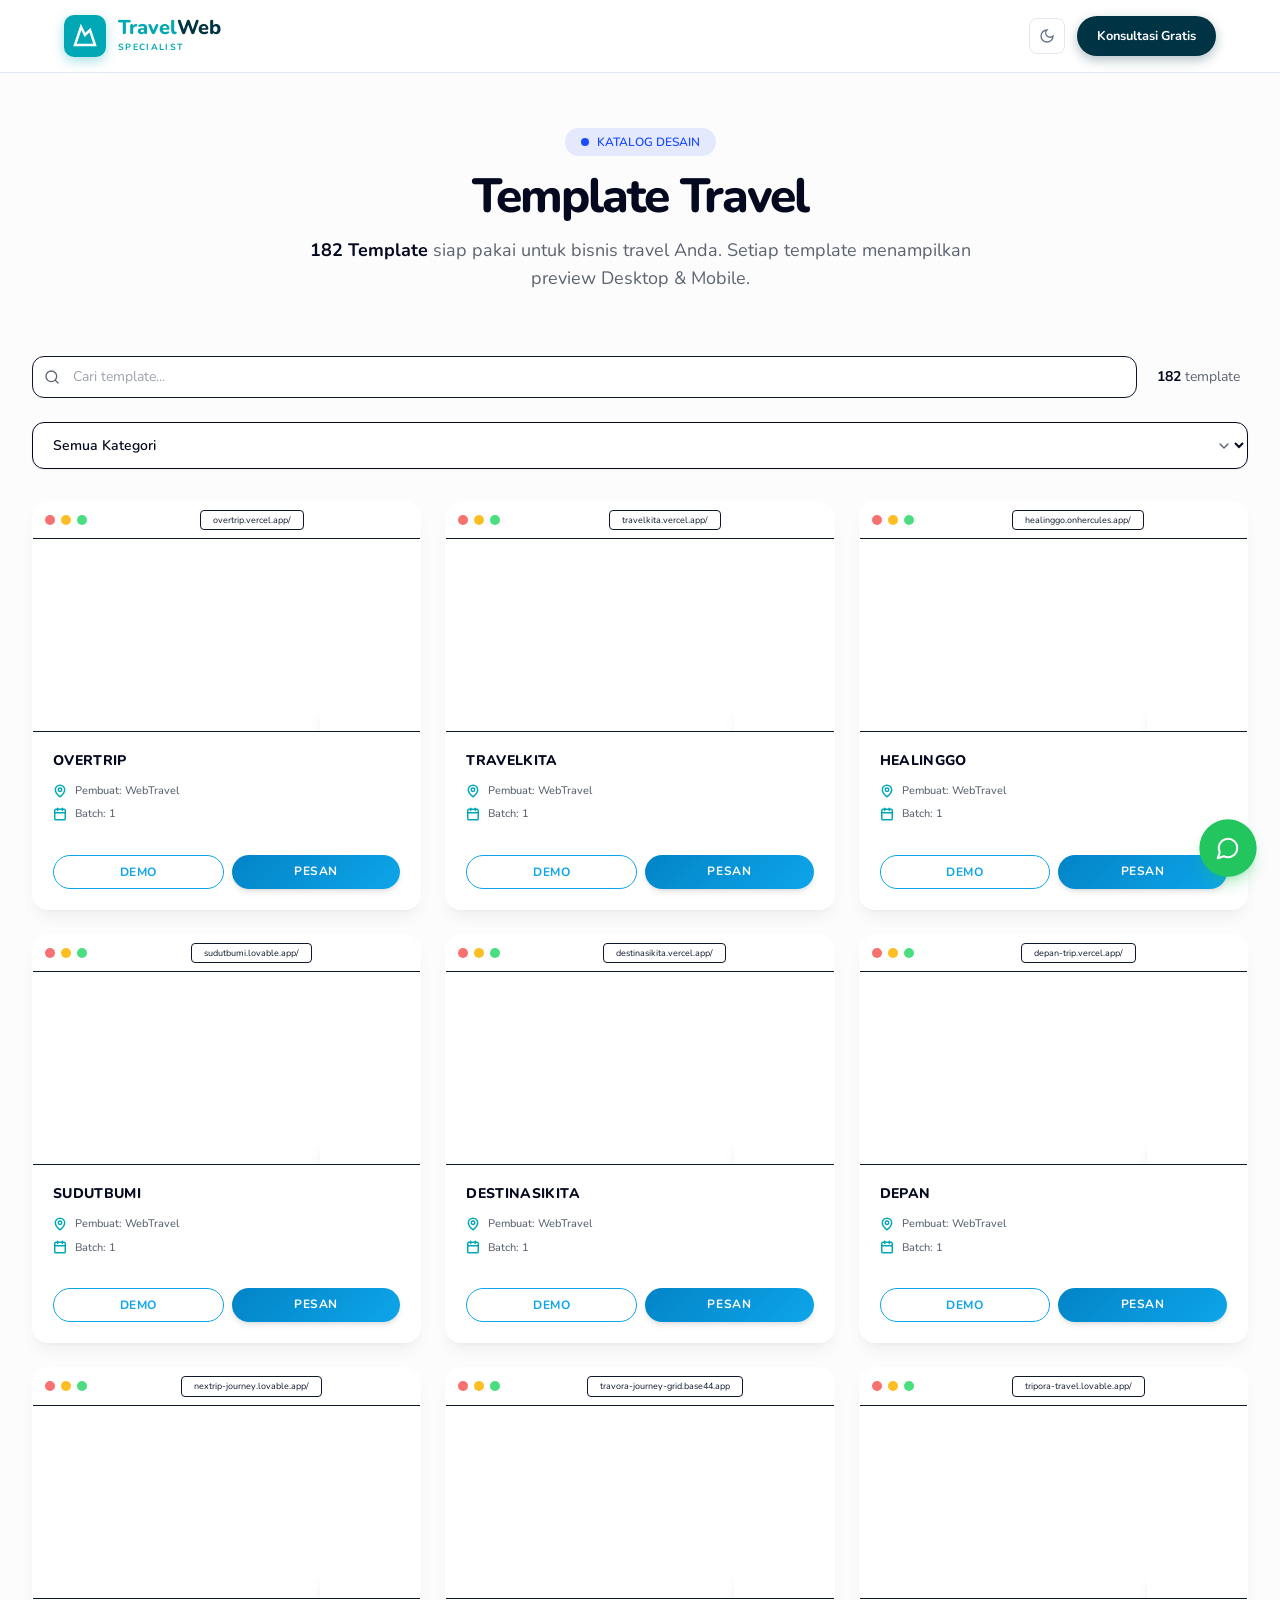
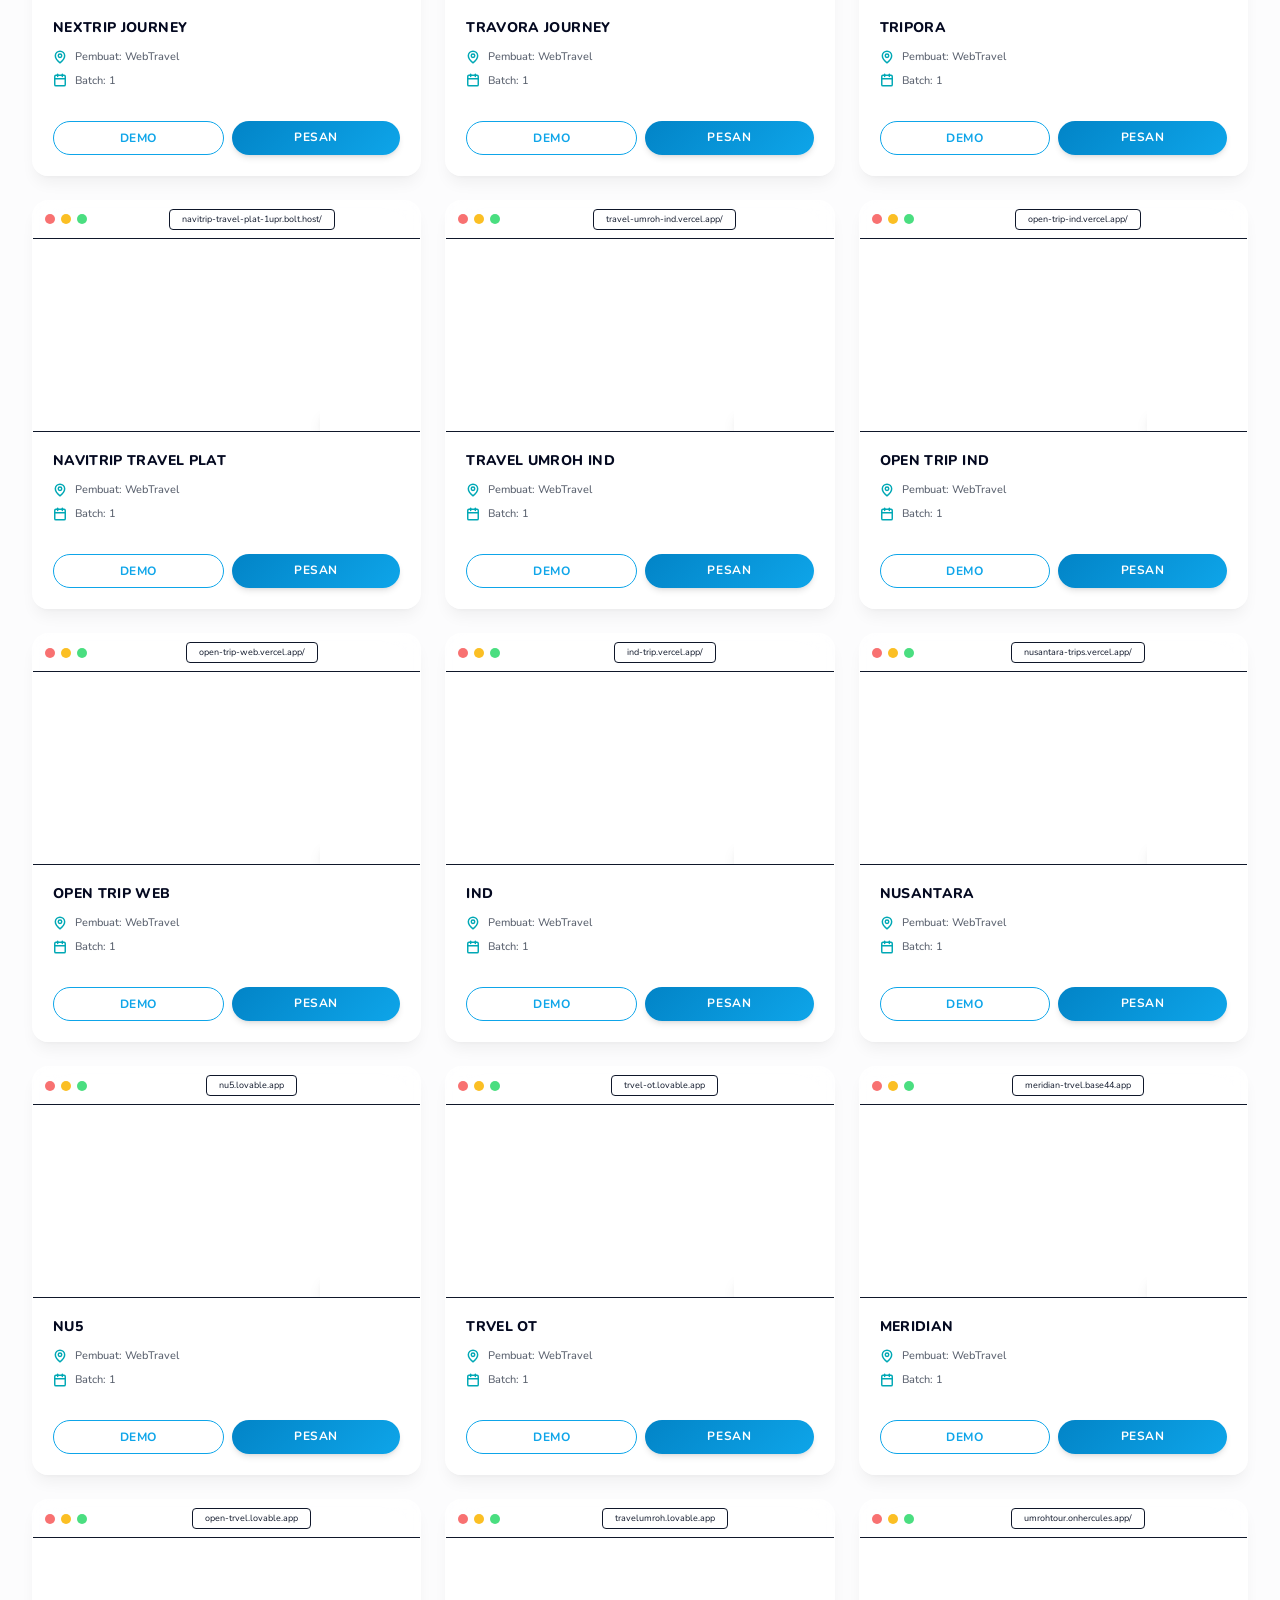
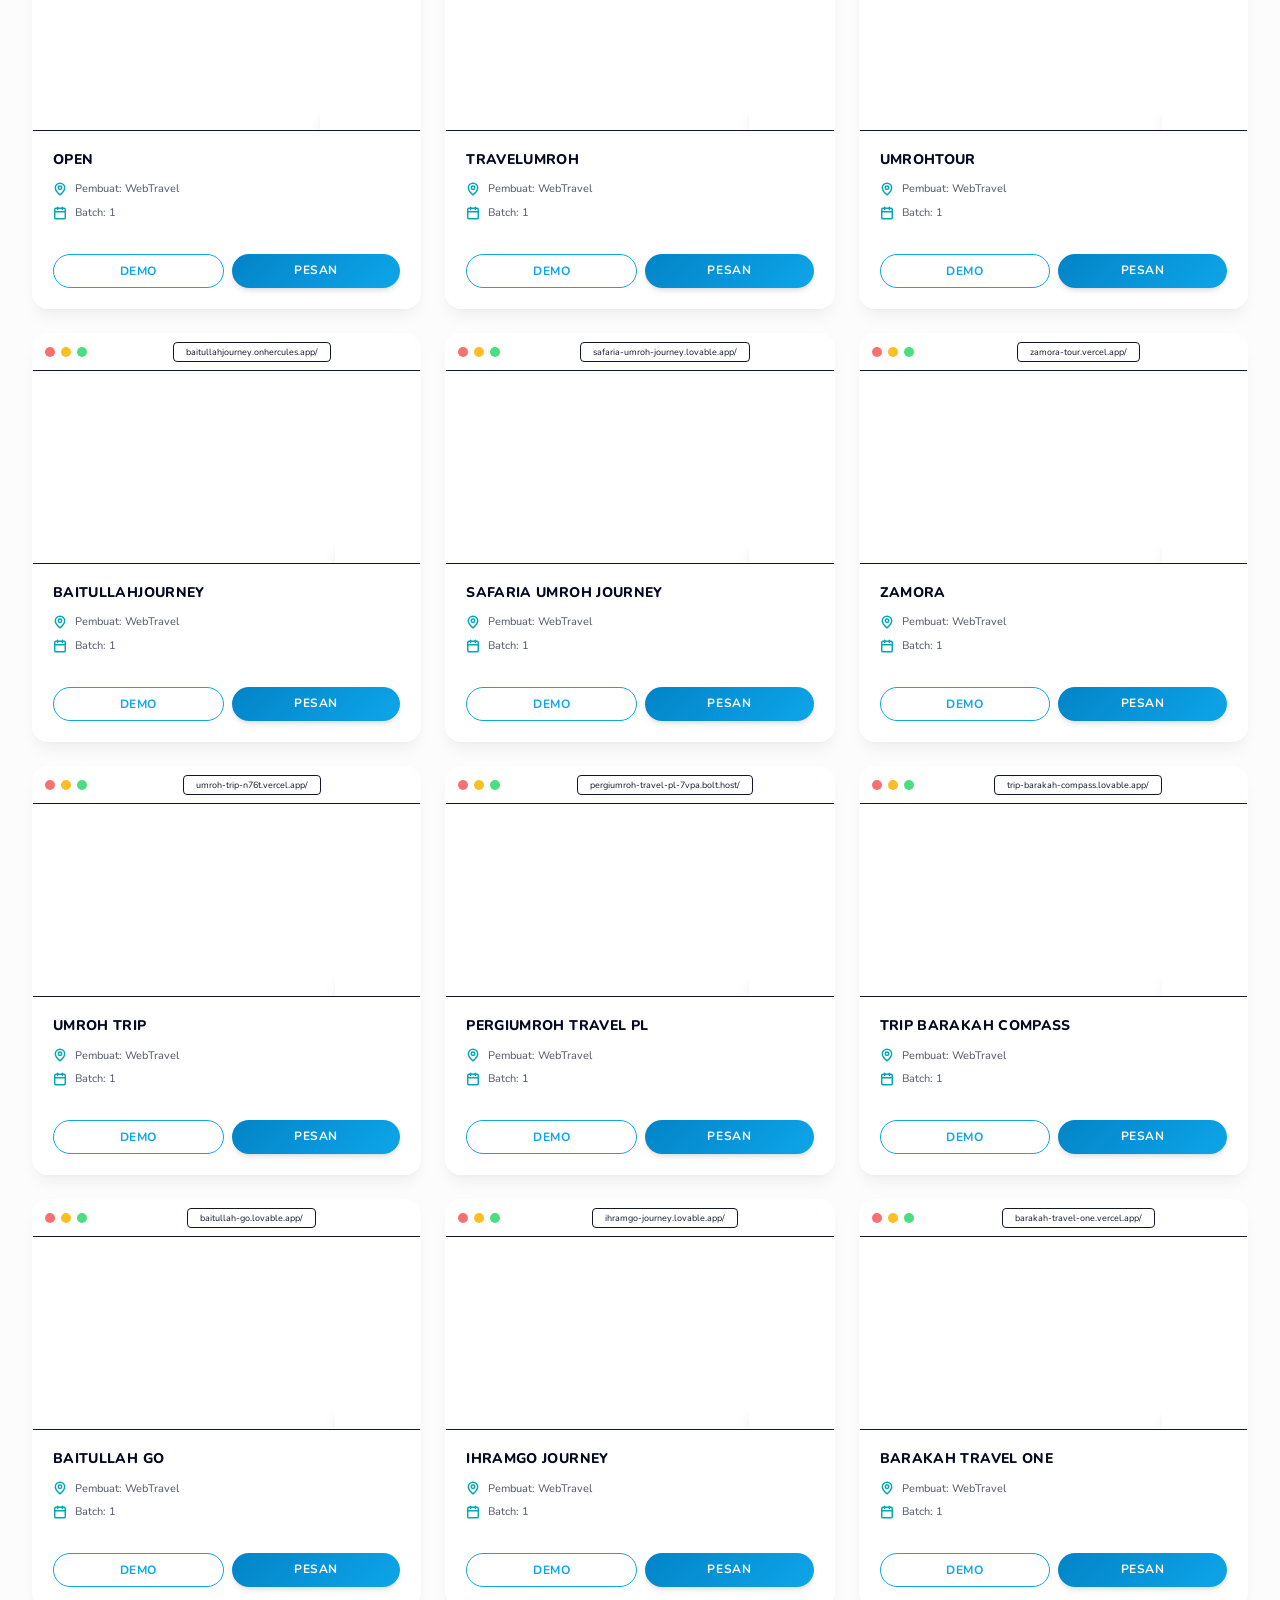
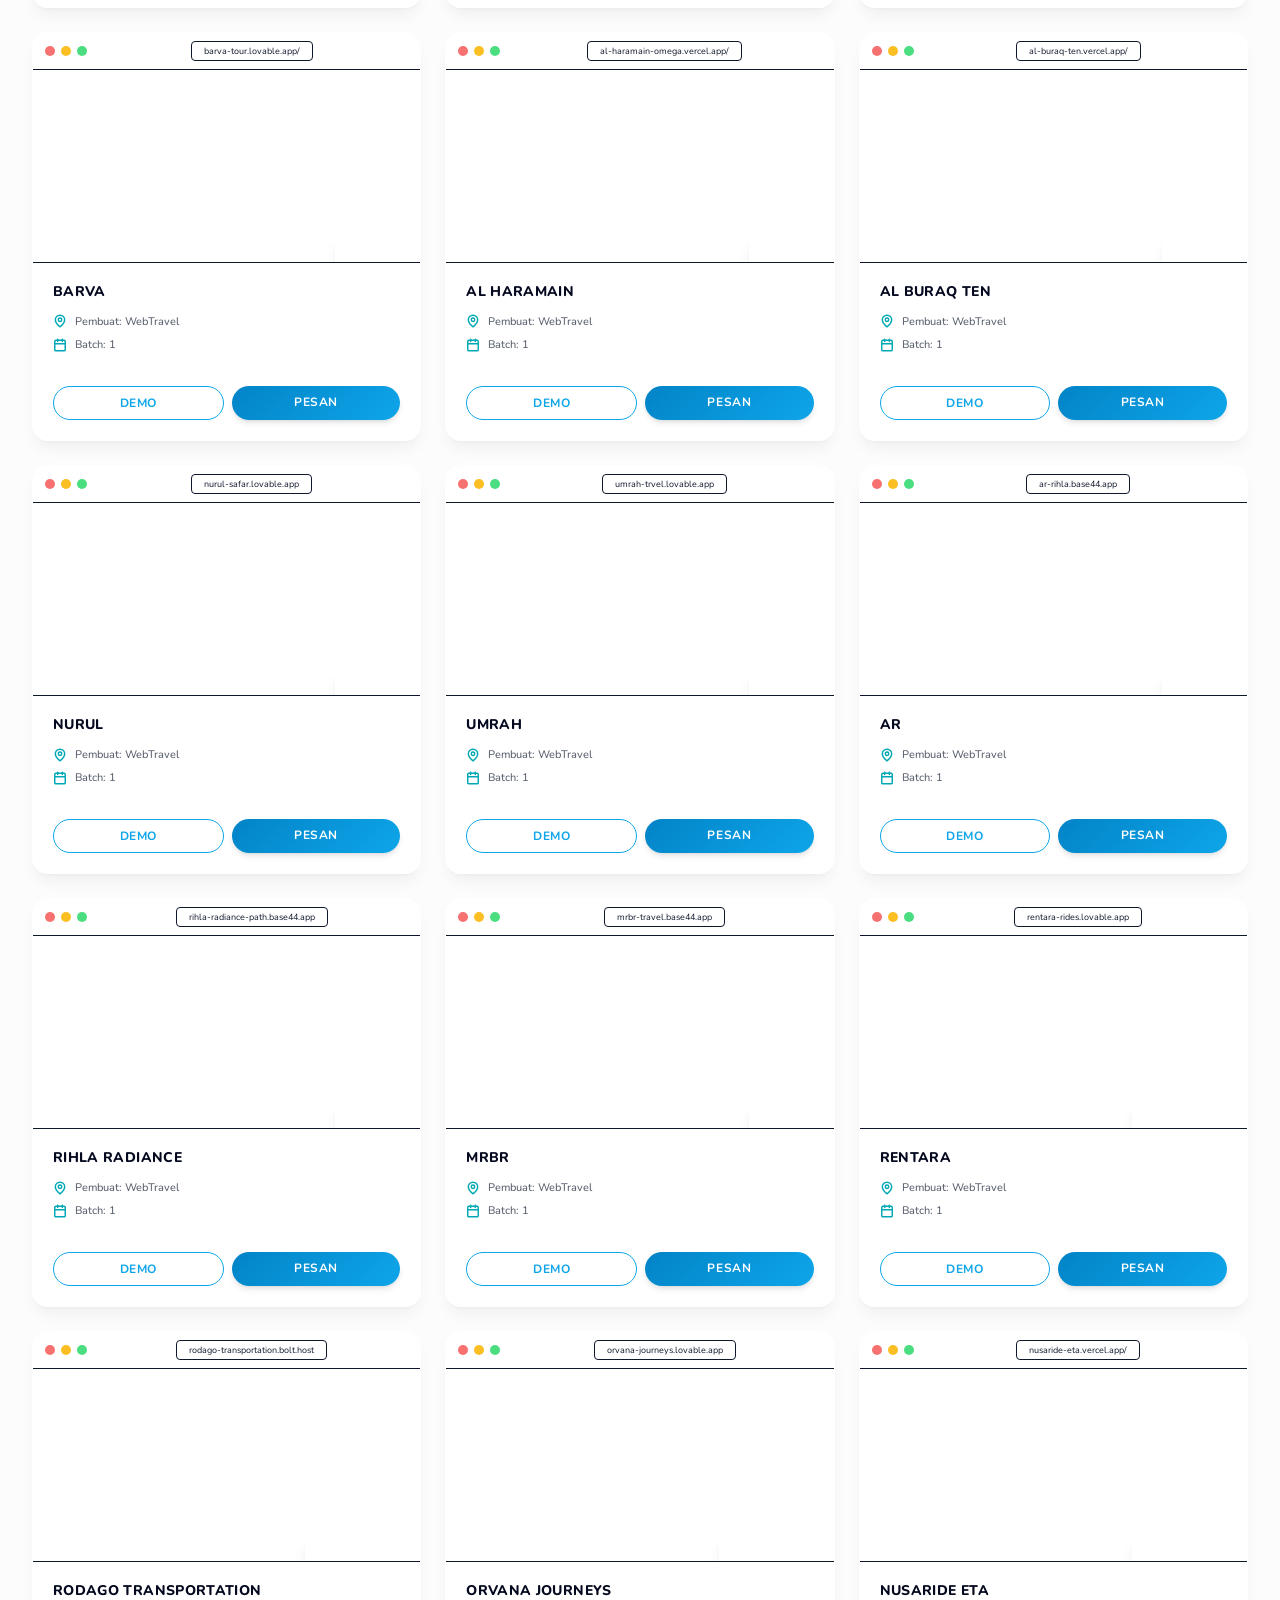
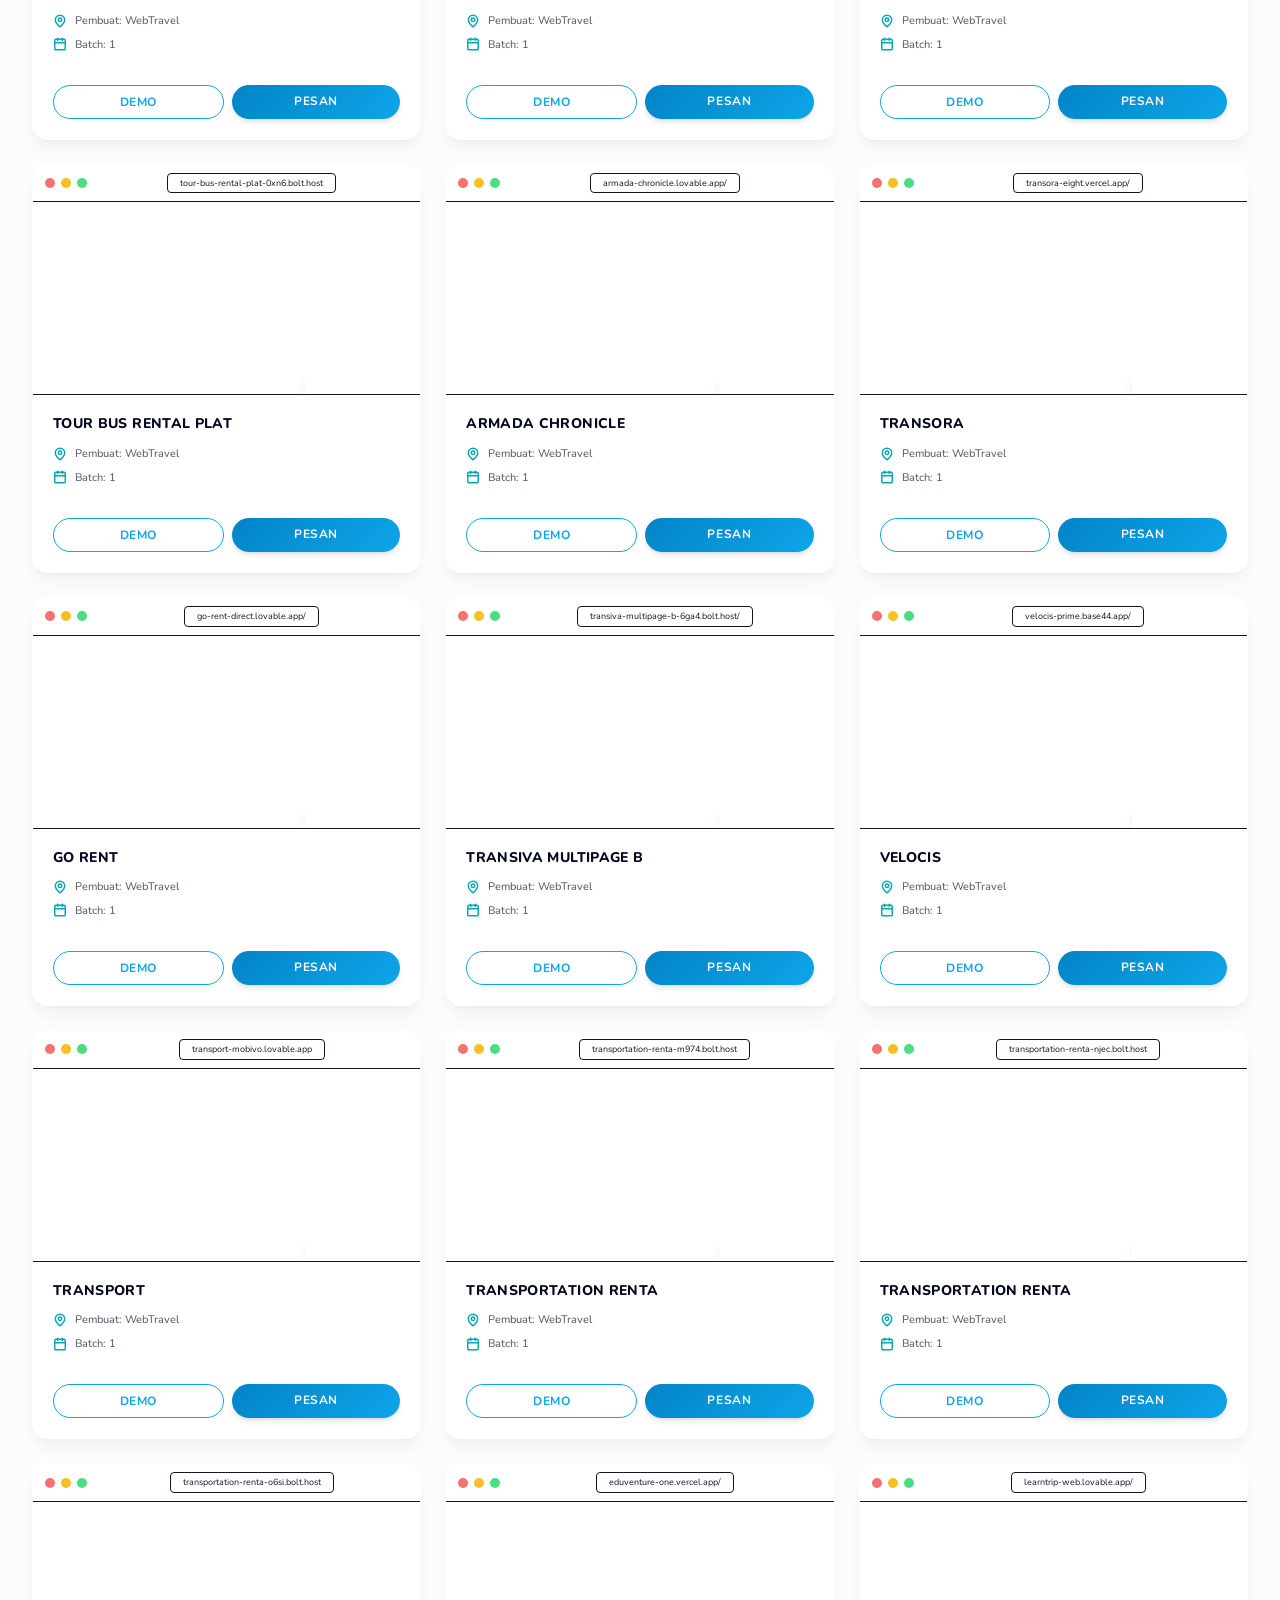
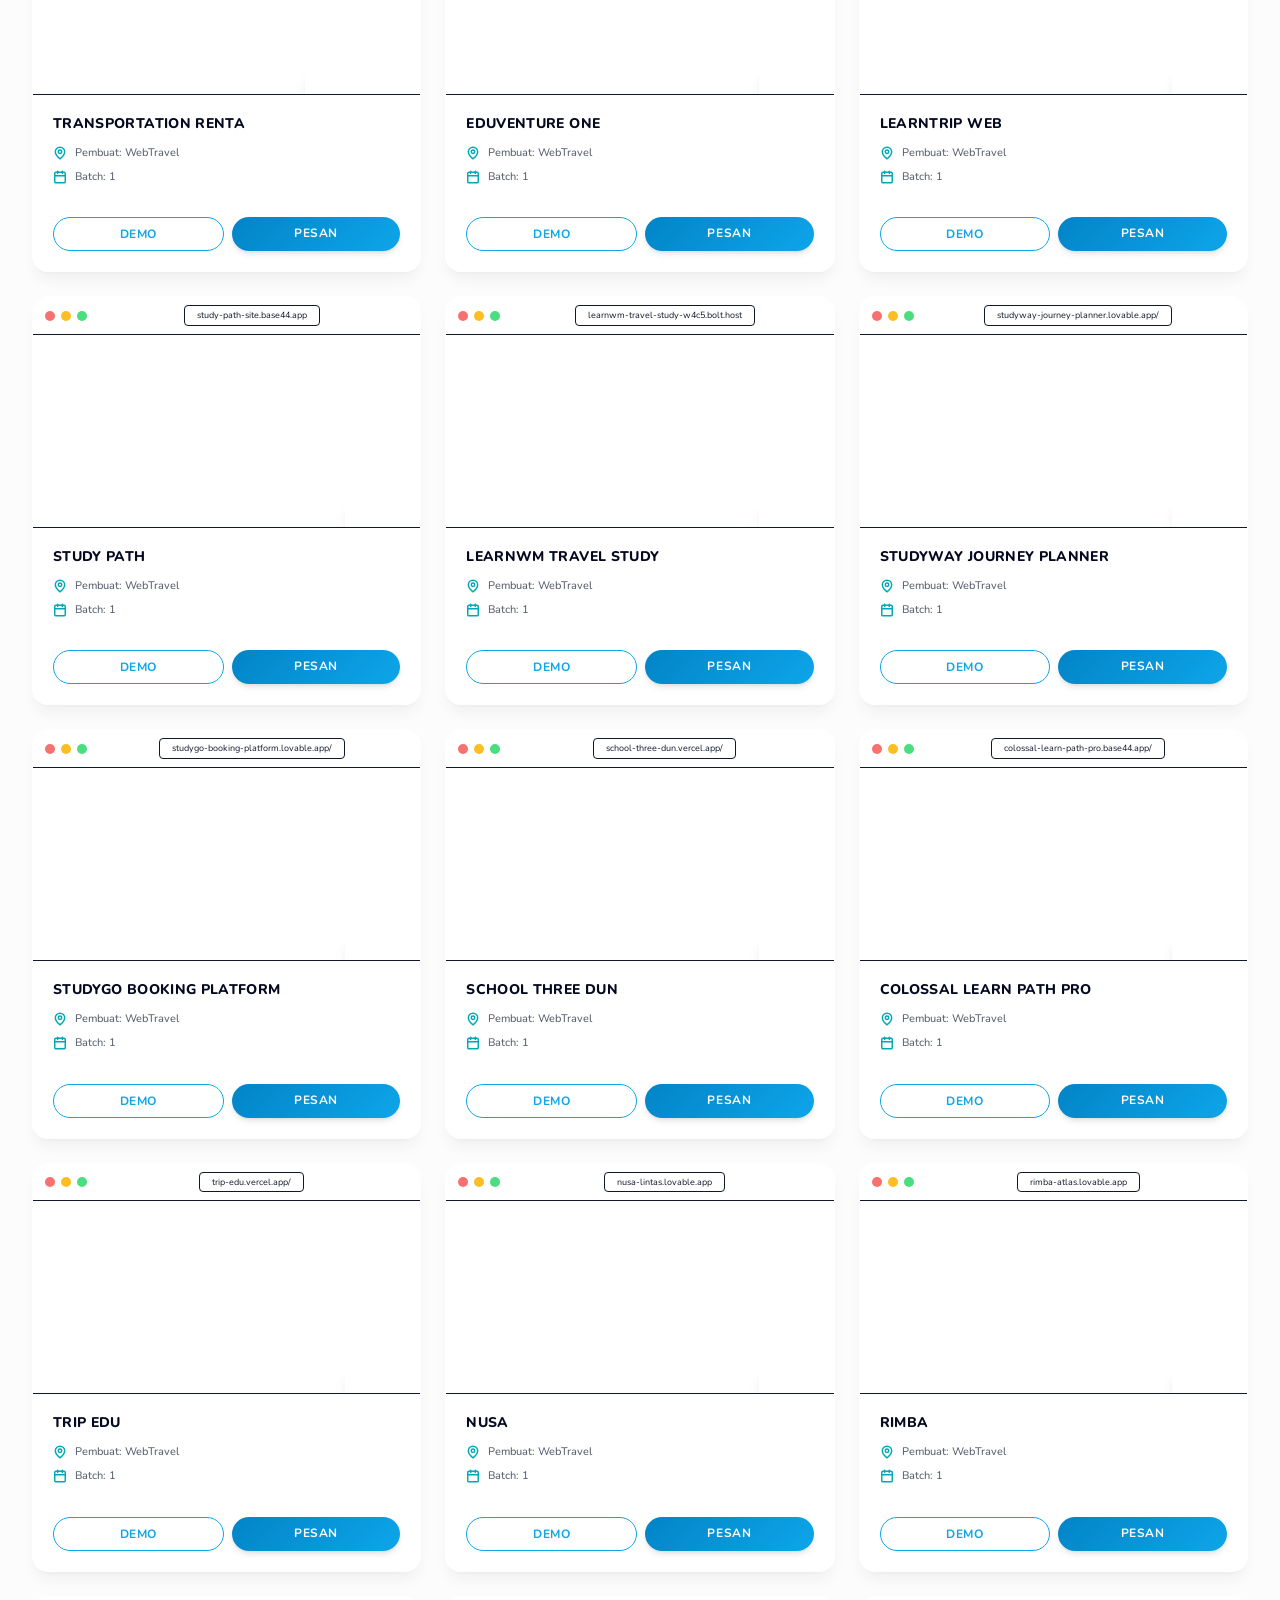
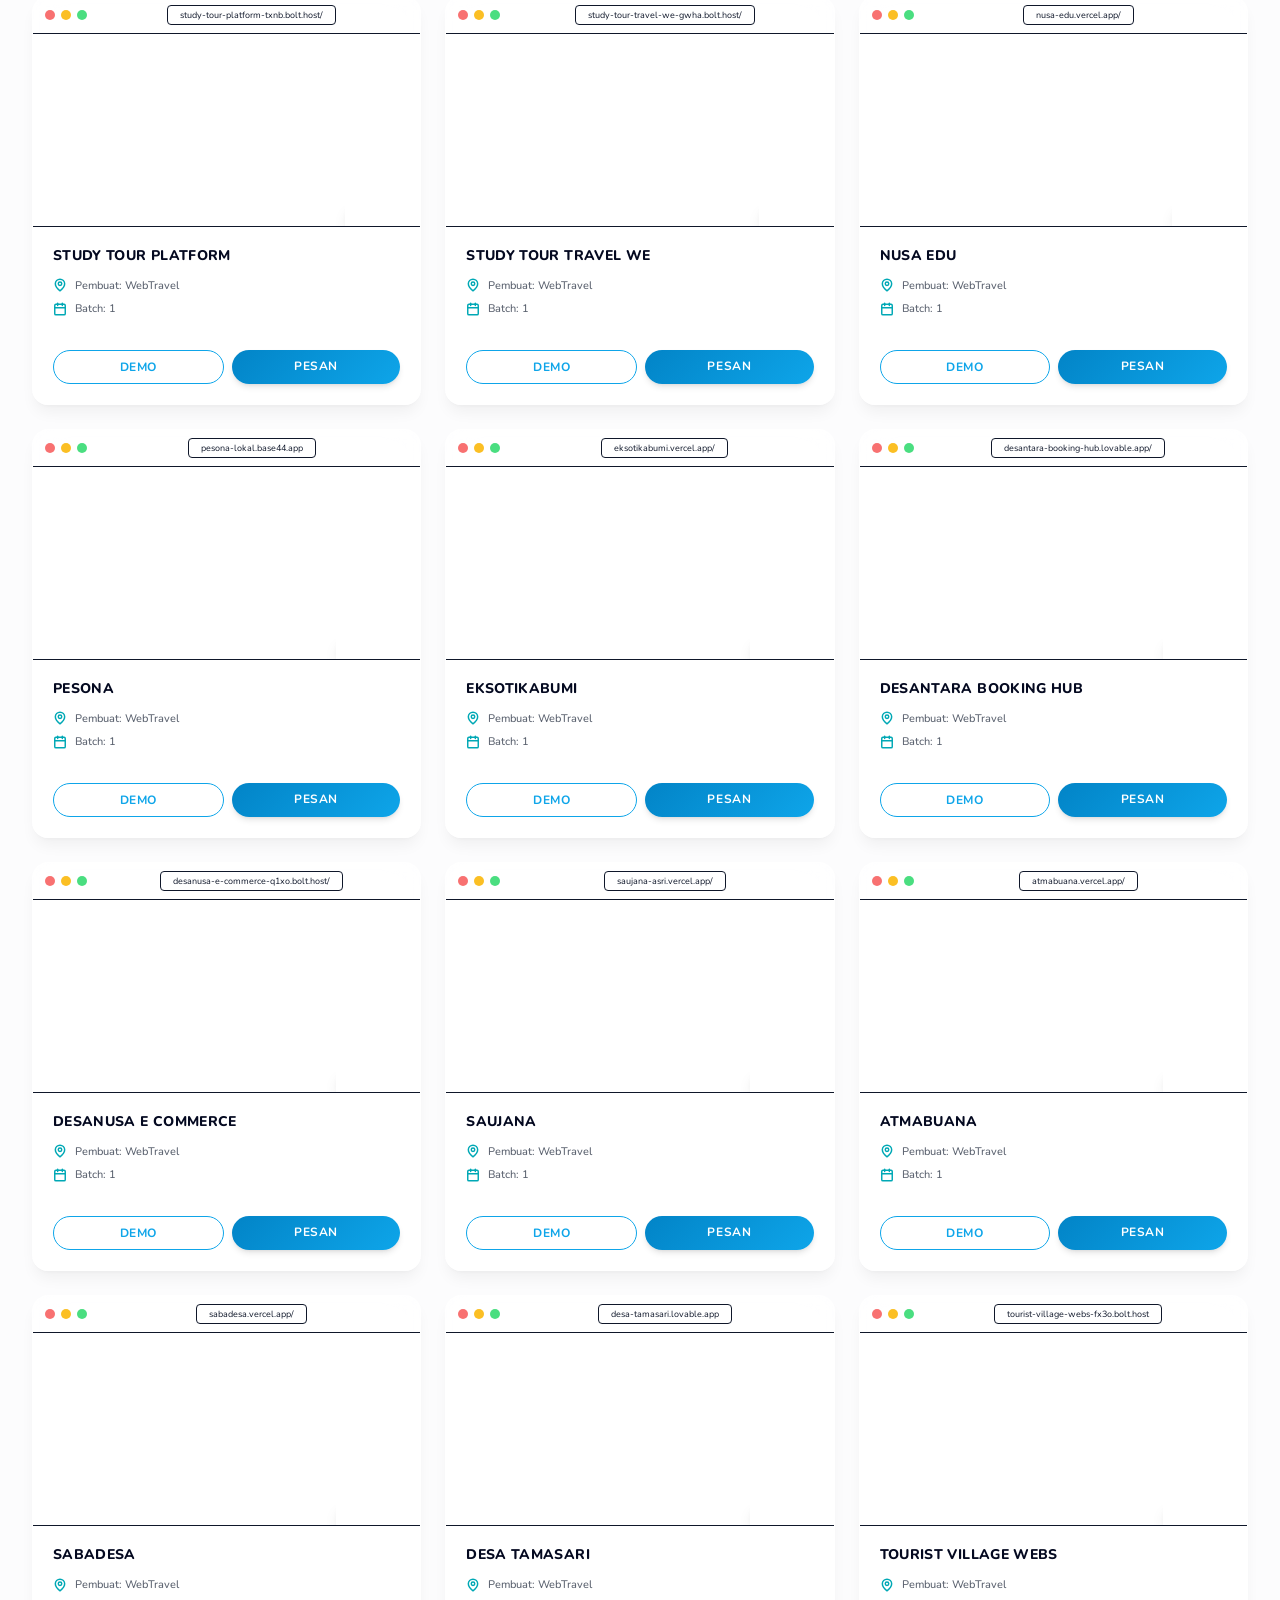
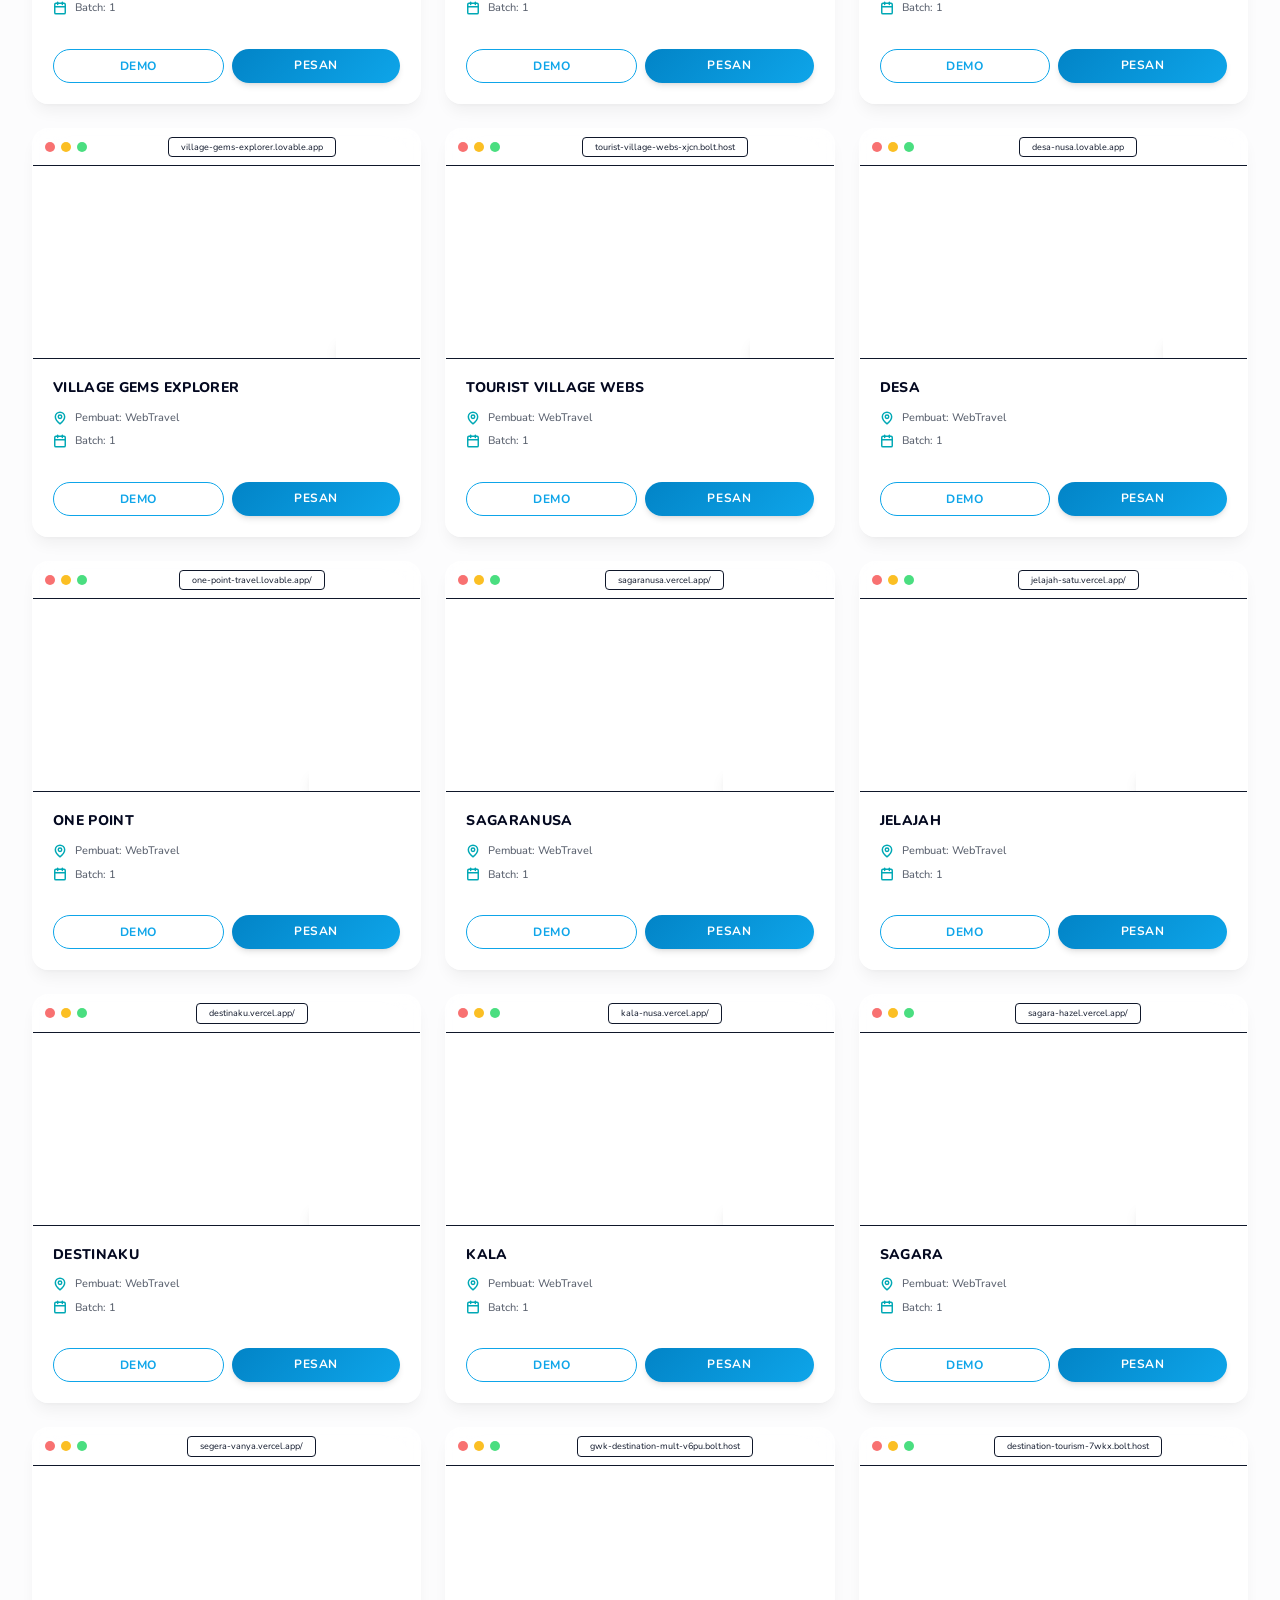
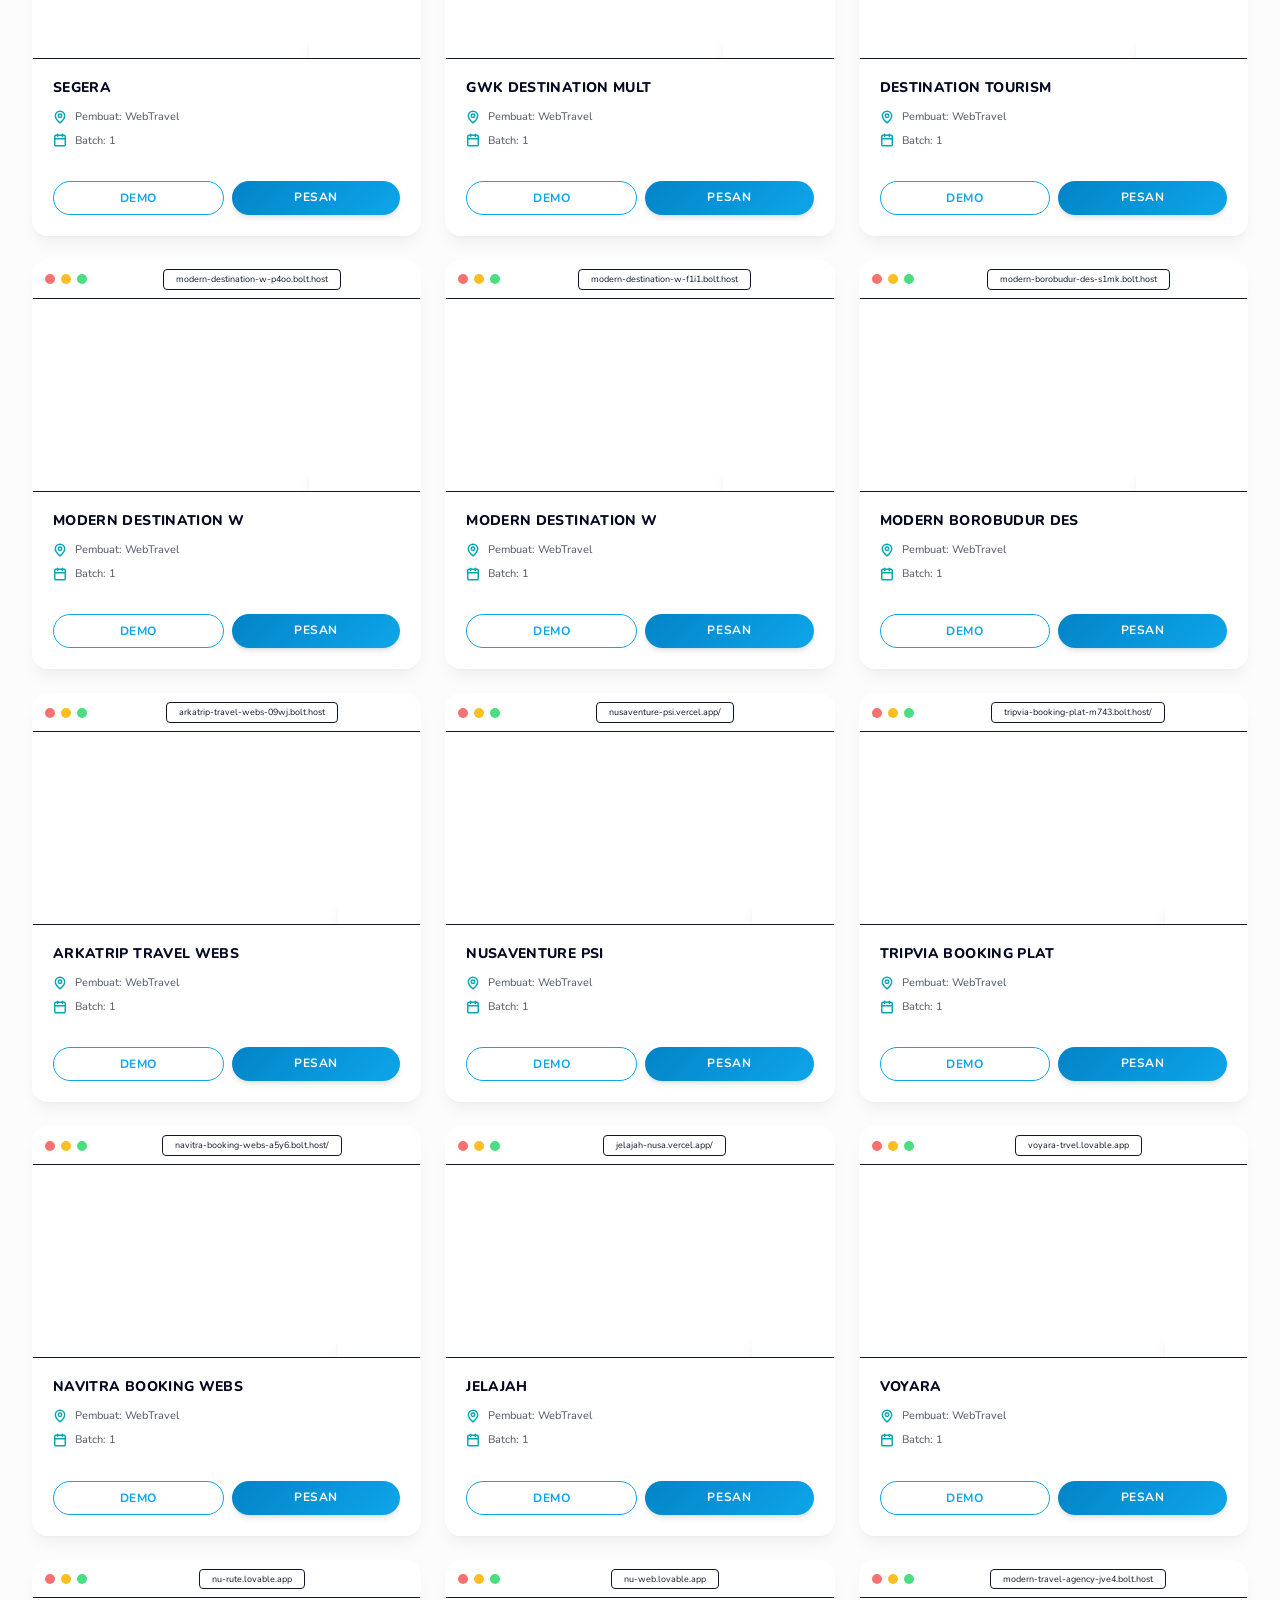
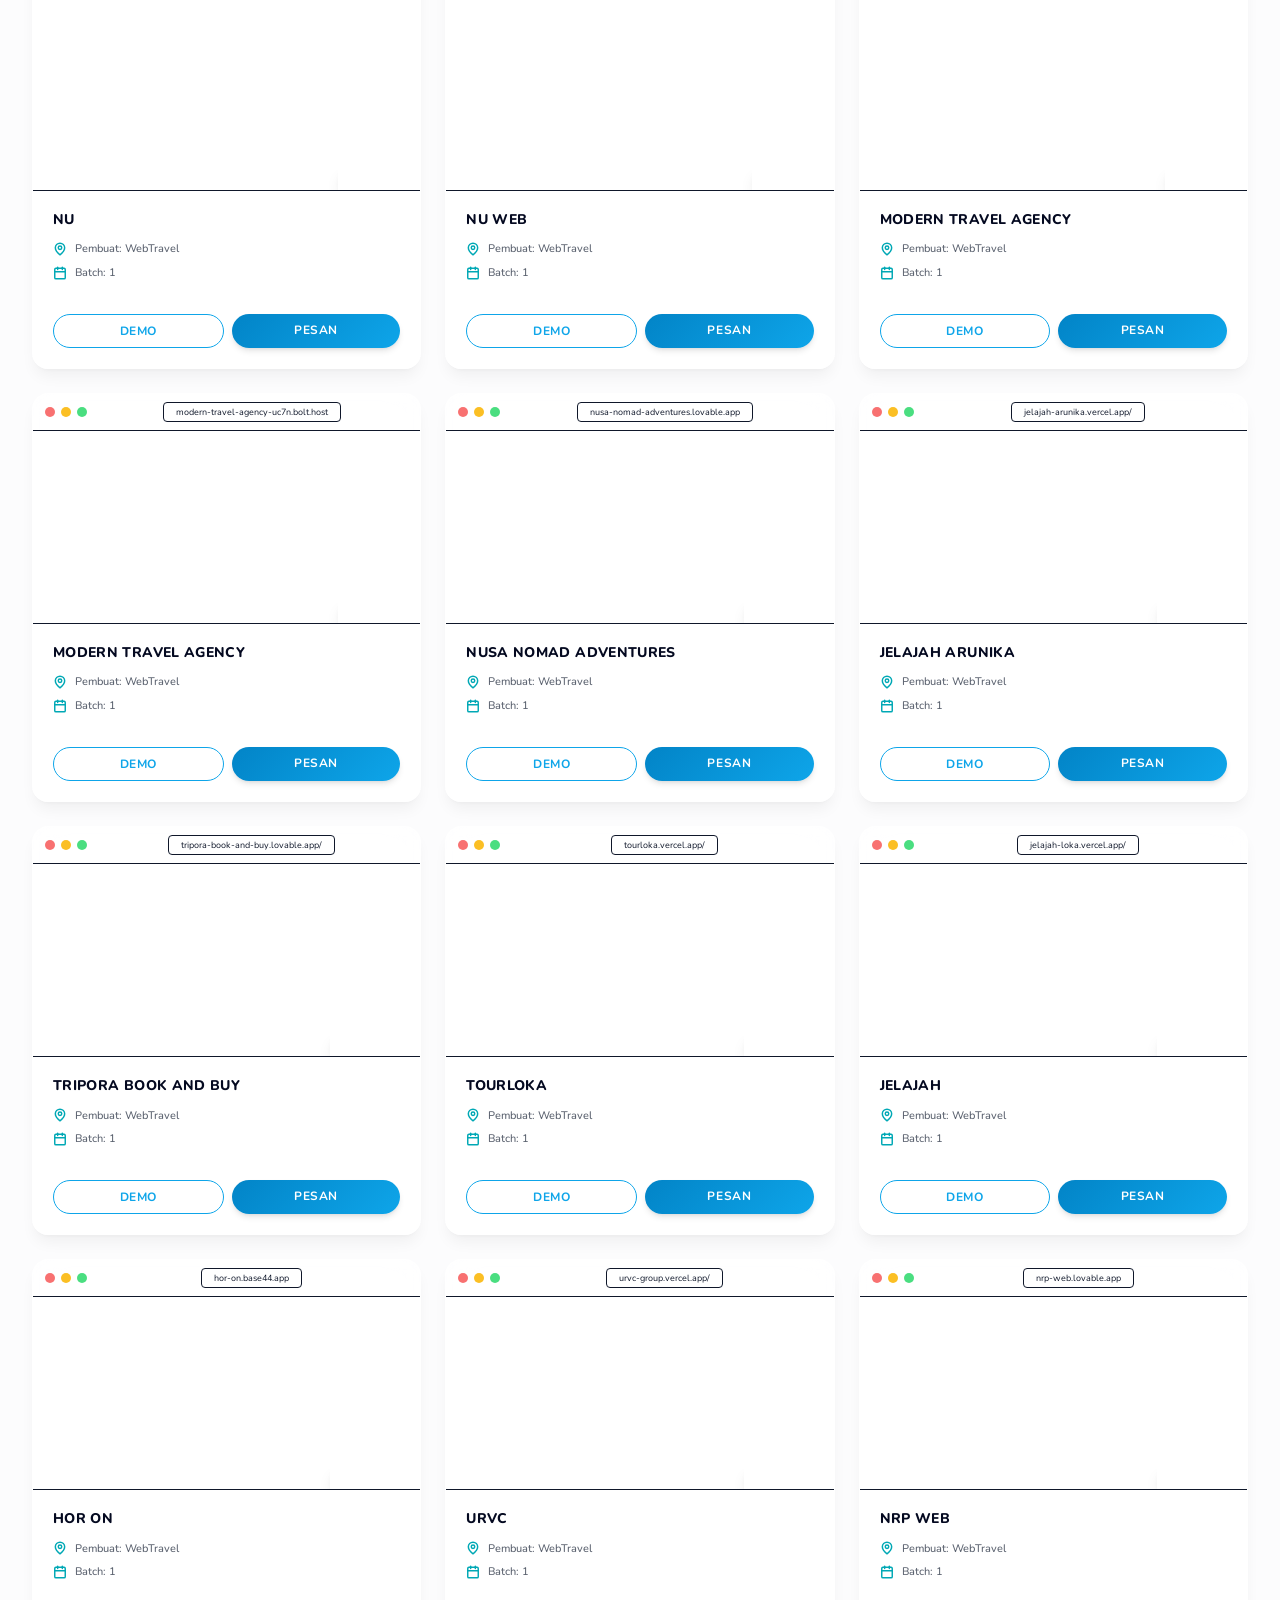
==== commit c3c8eb73: "Update templet.html to match v2 styling (navbar, font, responsive)" ====
--- a/templet.html
+++ b/templet.html
@@ -55,8 +55,8 @@
   trackPageView();
 }
 </script>
-  <link href="https://fonts.googleapis.com/css2?family=Poppins:wght@400;500;600;700;800&display=swap" rel="stylesheet">
-<style>body, h1, h2, h3, h4, h5, h6, .font-heading, span, p, a, div { font-family: 'Poppins', sans-serif !important; }
+  <link href="https://fonts.googleapis.com/css2?family=Nunito:ital,wght@0,300;0,400;0,500;0,600;0,700;0,800;0,900;1,700;1,800&display=swap" rel="stylesheet">
+<style>body, h1, h2, h3, h4, h5, h6, .font-heading, span, p, a, div { font-family: 'Nunito', sans-serif !important; }
     /* Fallback for Tailwind arbitrary values */
     .bg-teal-custom { background-color: #00A8B5 !important; }
     .text-teal-custom { color: #00A8B5 !important; }
@@ -83,6 +83,7 @@
     /* Make sure hero text stays readable */
     html.dark .hero-overlay { background-color: rgba(0, 0, 0, 0.7) !important; }
 </style>
+    <link rel="stylesheet" href="style_v2.css">
 </head>
   <body>
     <div id="root">
@@ -93,57 +94,50 @@
 
 
 
-<nav class="fixed top-0 left-0 right-0 z-50 shadow-sm nav-bg transition-colors duration-300">
-<div class="max-w-7xl mx-auto px-4 sm:px-6 lg:px-8">
-<div class="flex items-center justify-between h-20">
+<!-- ========== NAVBAR ========== -->
+<nav class="navbar" id="navbar">
+  <div class="navbar-inner">
     <!-- Logo -->
-    <div class="flex items-center gap-3">
-        <a href="index.html" class="flex items-center gap-3 group">
-            <div class="w-10 h-10 rounded-xl flex items-center justify-center shadow-lg" style="background-color: #00A8B5;">
-                <svg xmlns="http://www.w3.org/2000/svg" width="24" height="24" viewBox="0 0 24 24" fill="none" stroke="white" stroke-width="2.5" stroke-linecap="round" stroke-linejoin="round"><path d="m8 3 4 8 5-5 5 15H2L8 3z"/></svg>
-            </div>
-            <div class="flex flex-col">
-                <span class="font-heading font-extrabold leading-none tracking-tight text-xl" style="color: #003344;">Travel<span style="color: #00A8B5;">Web</span></span>
-                <span class="text-[10px] font-bold tracking-widest uppercase mt-0.5" style="color: #00A8B5;">Specialist</span>
-            </div>
-        </a>
+    <a href="index.html" style="display:flex;align-items:center;gap:12px;text-decoration:none;">
+      <div style="width:42px;height:42px;background:#00A8B5;border-radius:10px;display:flex;align-items:center;justify-content:center;box-shadow:0 4px 12px rgba(0,168,181,0.35);">
+        <svg width="24" height="24" viewBox="0 0 24 24" fill="none" stroke="white" stroke-width="2.5"><path d="m8 3 4 8 5-5 5 15H2L8 3z"/></svg>
+      </div>
+      <div>
+        <div style="font-family:'Nunito',sans-serif;font-weight:800;font-size:1.25rem;color:#003344;line-height:1;"><span style="color:#00A8B5;">Travel</span>Web</div>
+        <div style="font-size:9px;font-weight:700;letter-spacing:0.15em;text-transform:uppercase;color:#00A8B5;margin-top:2px;">Specialist</div>
+      </div>
+    </a>
+    <!-- Nav Pill -->
+    <div class="nav-pill" style="display:none;" id="nav-desktop">
+      <a href="index.html#solutions" class="active">Solusi</a>
+      <a href="index.html#pricing">Produk</a>
+      <a href="templet.html">Template</a>
+      <a href="index.html#features">Fitur</a>
+      <a href="index.html#portfolio">Portofolio</a>
+      <a href="index.html#faq">FAQ</a>
     </div>
-    
-    <!-- Navigation Menus wrapped in 1 floating 3D blue box -->
-    <div class="hidden lg:flex items-center">
-        <div class="px-6 py-2.5 rounded-full flex items-center gap-6" style="background-color: #00A8B5; box-shadow: 0 10px 25px -5px rgba(0,168,181, 0.4), inset 0 2px 4px rgba(255,255,255,0.3), inset 0 -2px 4px rgba(0,0,0,0.1);">
-            <a href="index.html#solutions" class="text-sm font-semibold text-white hover:text-white/80 transition-colors">Solusi</a>
-            <a href="index.html#products" class="text-sm font-semibold text-white hover:text-white/80 transition-colors">Produk</a>
-            <a href="templet.html" class="text-sm font-semibold text-white hover:text-white/80 transition-colors">Template</a>
-            <a href="index.html#features" class="text-sm font-semibold text-white hover:text-white/80 transition-colors">Fitur</a>
-            <a href="index.html#portfolio" class="text-sm font-semibold text-white hover:text-white/80 transition-colors">Portofolio</a>
-            <a href="index.html#faq" class="text-sm font-semibold text-white hover:text-white/80 transition-colors">FAQ</a>
-        </div>
+    <!-- Right Actions -->
+    <div style="display:flex;align-items:center;gap:12px;">
+      <button id="darkModeBtn" style="width:36px;height:36px;border-radius:8px;border:1px solid var(--border);background:transparent;cursor:pointer;color:var(--text-muted);display:flex;align-items:center;justify-content:center;" aria-label="Toggle Dark Mode">
+        <svg width="16" height="16" viewBox="0 0 24 24" fill="none" stroke="currentColor" stroke-width="2"><path d="M12 3a6 6 0 0 0 9 9 9 9 0 1 1-9-9Z"/></svg>
+      </button>
+      <a href="https://wa.me/6282258289996" target="_blank" class="btn-konsultasi" style="display:inline-flex;align-items:center;padding:0.6rem 1.25rem;background:#003344;color:white;border-radius:999px;font-size:0.8rem;font-weight:700;box-shadow:0 4px 12px rgba(0,51,68,0.3);text-decoration:none;">Konsultasi Gratis</a>
+      <button id="mobileMenuBtn" class="mobile-menu-btn" aria-label="Menu">
+        <svg width="20" height="20" viewBox="0 0 24 24" fill="none" stroke="currentColor" stroke-width="2"><path d="M3 12h18M3 6h18M3 18h18"/></svg>
+      </button>
     </div>
-    
-    <!-- Right Actions -->
-    <div class="flex items-center gap-1.5 lg:gap-4">
-        <!-- Language -->
-        <div class="relative">
-            <button id="langBtn" class="flex items-center gap-1 px-2 py-1.5 text-xs rounded-lg transition-colors text-gray-500 hover:text-gray-900 hover:bg-gray-100">
-                <svg xmlns="http://www.w3.org/2000/svg" width="24" height="24" viewBox="0 0 24 24" fill="none" stroke="currentColor" stroke-width="2" stroke-linecap="round" stroke-linejoin="round" class="w-3.5 h-3.5"><circle cx="12" cy="12" r="10"></circle><path d="M12 2a14.5 14.5 0 0 0 0 20 14.5 14.5 0 0 0 0-20"></path><path d="M2 12h20"></path></svg>
-                <span class="text-[11px] font-medium">ID</span>
-                <svg xmlns="http://www.w3.org/2000/svg" width="24" height="24" viewBox="0 0 24 24" fill="none" stroke="currentColor" stroke-width="2" stroke-linecap="round" stroke-linejoin="round" class="w-3 h-3 transition-transform"><path d="m6 9 6 6 6-6"></path></svg>
-            </button>
-        </div>
-        <!-- Dark Mode -->
-        <button id="darkModeBtn" class="p-1.5 rounded-lg transition-colors text-gray-500 hover:text-gray-900 hover:bg-gray-100">
-            <svg xmlns="http://www.w3.org/2000/svg" width="24" height="24" viewBox="0 0 24 24" fill="none" stroke="currentColor" stroke-width="2" stroke-linecap="round" stroke-linejoin="round" class="w-3.5 h-3.5"><path d="M12 3a6 6 0 0 0 9 9 9 9 0 1 1-9-9Z"></path></svg>
-        </button>
-        <!-- CTA -->
-        <a href="https://wa.me/6282258289996" target="_blank" class="inline-flex px-4 lg:px-6 py-2 lg:py-2.5 rounded-full text-white text-sm font-bold shadow-lg transition-all hover:-translate-y-0.5" style="background-color: #003344;">Konsultasi Gratis</a>
-        <!-- Mobile Menu Button -->
-        <button class="hidden">
-            <svg xmlns="http://www.w3.org/2000/svg" width="24" height="24" viewBox="0 0 24 24" fill="none" stroke="currentColor" stroke-width="2" stroke-linecap="round" stroke-linejoin="round" class="w-5 h-5"><line x1="4" x2="20" y1="12" y2="12"></line><line x1="4" x2="20" y1="6" y2="6"></line><line x1="4" x2="20" y1="18" y2="18"></line></svg>
-        </button>
-    </div>
-</div>
-</div>
+  </div>
+
+  <!-- Mobile Menu -->
+  <div class="mobile-menu" id="mobileMenu">
+    <a href="index.html#solutions" class="mob-link active">Solusi</a>
+    <a href="index.html#pricing" class="mob-link">Produk</a>
+    <a href="templet.html" class="mob-link">Template</a>
+    <a href="index.html#features" class="mob-link">Fitur</a>
+    <a href="index.html#portfolio" class="mob-link">Portofolio</a>
+    <a href="index.html#faq" class="mob-link">FAQ</a>
+    <a href="https://wa.me/6282258289996" target="_blank" style="color:#00A8B5;">Konsultasi Gratis →</a>
+  </div>
 </nav>
         
         
@@ -4559,7 +4553,27 @@
 </script>
 <script type="text/javascript" src="https://translate.google.com/translate_a/element.js?cb=googleTranslateElementInit"></script>
 
+
+<script>
+// ---- Mobile Menu Toggle ----
+const mobileMenuBtn = document.getElementById('mobileMenuBtn');
+const mobileMenu = document.getElementById('mobileMenu');
+if (mobileMenuBtn && mobileMenu) {
+  mobileMenuBtn.addEventListener('click', () => { mobileMenu.classList.toggle('active'); });
+}
+
+// Active state for Template link
+document.addEventListener('DOMContentLoaded', () => {
+  const links = document.querySelectorAll('.nav-pill a, .mobile-menu a');
+  links.forEach(a => {
+    if(a.getAttribute('href') === 'templet.html' || a.textContent.includes('Template')) {
+      a.classList.add('active');
+    }
+  });
+});
+</script>
 </body>
+
 
 </html>
 
--- a/style_v2.css
+++ b/style_v2.css
@@ -0,0 +1,376 @@
+@import url('https://fonts.googleapis.com/css2?family=Nunito:ital,wght@0,300;0,400;0,500;0,600;0,700;0,800;0,900;1,700;1,800&display=swap');
+
+/* ===================================
+   TravelWeb v2 - style_v2.css
+   Font: Nunito - Rounded, friendly, modern
+   Colors: same #00A8B5 teal + #003344 navy
+   =================================== */
+
+/* ========== CSS VARIABLES ========== */
+:root {
+  --teal: #00A8B5;
+  --teal-dark: #00828F;
+  --teal-light: #00e5ff;
+  --navy: #003344;
+  --navy-mid: #004B59;
+  --font-body: 'Nunito', system-ui, sans-serif;
+  --font-heading: 'Nunito', system-ui, sans-serif;
+  --radius: 1rem;
+  --shadow-soft: 0 4px 24px rgba(0,168,181,0.12);
+  --shadow-card: 0 2px 16px rgba(0,51,68,0.08);
+  --transition: all 0.3s cubic-bezier(0.4,0,0.2,1);
+
+  --bg: #f8fafc;
+  --bg-card: #ffffff;
+  --text: #0f172a;
+  --text-muted: #64748b;
+  --border: #e2e8f0;
+  --surface: #f1f5f9;
+}
+
+html.dark {
+  --bg: #060d14;
+  --bg-card: #0d1d26;
+  --text: #f1f5f9;
+  --text-muted: #94a3b8;
+  --border: #1e3a4a;
+  --surface: #112535;
+}
+
+*, *::before, *::after { box-sizing: border-box; }
+
+html, body {
+  overflow-x: hidden;
+  width: 100%;
+}
+
+body {
+  margin: 0;
+  font-family: var(--font-body);
+  background-color: var(--bg);
+  color: var(--text);
+  line-height: 1.6;
+  transition: background-color 0.3s, color 0.3s;
+  -webkit-font-smoothing: antialiased;
+}
+
+h1, h2, h3, h4 {
+  font-family: var(--font-heading);
+  font-weight: 800;
+  line-height: 1.2;
+}
+
+a { color: inherit; text-decoration: none; }
+
+.container { max-width: 1200px; margin: 0 auto; padding: 0 1.5rem; }
+.section { padding: 5rem 1.5rem; }
+
+.section-label {
+  display: inline-flex; align-items: center; gap: 0.5rem;
+  padding: 0.4rem 1rem; border-radius: 999px;
+  background: rgba(0,168,181,0.1); color: var(--teal);
+  font-size: 0.7rem; font-weight: 700; letter-spacing: 0.1em;
+  text-transform: uppercase; margin-bottom: 1.25rem;
+}
+
+.section-label .dot {
+  width: 6px; height: 6px; border-radius: 50%;
+  background: var(--teal); animation: pulse 2s infinite;
+}
+
+/* ========== NAVBAR ========== */
+.navbar {
+  position: fixed; top: 0; left: 0; right: 0; z-index: 100;
+  background: var(--bg-card); border-bottom: 1px solid var(--border);
+  transition: var(--transition);
+}
+.navbar-inner {
+  max-width: 1200px; margin: 0 auto; padding: 0 1.5rem;
+  display: flex; align-items: center; justify-content: space-between; height: 72px;
+}
+.nav-pill {
+  display: flex; align-items: center; gap: 0.5rem;
+  background: var(--teal); padding: 0.35rem 0.5rem; border-radius: 999px;
+  box-shadow: 0 10px 25px -5px rgba(0,168,181,0.4), inset 0 2px 4px rgba(255,255,255,0.3), inset 0 -2px 4px rgba(0,0,0,0.1);
+}
+.nav-pill a { font-size: 0.875rem; font-weight: 700; color: white; transition: all 0.2s; padding: 0.4rem 1rem; border-radius: 999px; }
+.nav-pill a:hover { background: rgba(255,255,255,0.15); }
+.nav-pill a.active { background: white; color: var(--teal); box-shadow: 0 2px 8px rgba(0,0,0,0.15); }
+
+/* ========== HERO V2 ========== */
+.hero-v2 {
+  min-height: 100vh; display: flex; flex-direction: column;
+  align-items: center; justify-content: center; text-align: center;
+  padding: 8rem 1.5rem 5rem; position: relative; overflow: hidden; background: var(--navy);
+}
+.hero-v2 .hero-bg {
+  position: absolute; inset: 0;
+  background-image: url('assets/background-hero.avif');
+  background-size: cover; background-position: center; opacity: 0.18;
+}
+.hero-v2 .hero-overlay {
+  position: absolute; inset: 0;
+  background: linear-gradient(135deg, rgba(0,51,68,0.85) 0%, rgba(0,168,181,0.15) 100%);
+}
+.hero-v2-content { position: relative; z-index: 2; max-width: 860px; margin: 0 auto; }
+.hero-v2 h1 { font-size: clamp(2.5rem, 6vw, 5rem); color: white; margin-bottom: 1.5rem; font-style: italic; }
+.hero-v2 h1 .accent { color: var(--teal-light); font-style: normal; }
+.hero-v2 .sub {
+  font-family: var(--font-body); font-size: 1.125rem; color: rgba(255,255,255,0.8);
+  max-width: 620px; margin: 0 auto 2.5rem; line-height: 1.7;
+}
+.hero-buttons { display: flex; gap: 1rem; justify-content: center; flex-wrap: wrap; }
+.btn-primary {
+  display: inline-flex; align-items: center; gap: 0.5rem;
+  padding: 0.875rem 2rem; background: var(--teal); color: white; border-radius: 999px;
+  font-weight: 700; font-size: 0.875rem; letter-spacing: 0.05em; text-transform: uppercase;
+  border: none; cursor: pointer; transition: var(--transition); box-shadow: 0 8px 24px rgba(0,168,181,0.4);
+}
+.btn-primary:hover { transform: translateY(-2px); box-shadow: 0 12px 30px rgba(0,168,181,0.5); }
+.btn-outline {
+  display: inline-flex; align-items: center; gap: 0.5rem;
+  padding: 0.875rem 2rem; background: transparent; color: white;
+  border: 2px solid rgba(255,255,255,0.4); border-radius: 999px;
+  font-weight: 600; font-size: 0.875rem; cursor: pointer; transition: var(--transition);
+}
+.btn-outline:hover { border-color: white; background: rgba(255,255,255,0.1); }
+.hero-stats {
+  display: flex; gap: 2.5rem; justify-content: center; flex-wrap: wrap;
+  margin-top: 4rem; padding-top: 2.5rem; border-top: 1px solid rgba(255,255,255,0.15);
+}
+.hero-stat { text-align: center; }
+.hero-stat .num { display: block; font-family: var(--font-heading); font-size: 2rem; color: var(--teal-light); line-height: 1; }
+.hero-stat .label { font-size: 0.75rem; color: rgba(255,255,255,0.6); font-weight: 500; margin-top: 0.25rem; }
+
+/* ========== BENTO GRID ========== */
+.bento-grid {
+  display: grid; grid-template-columns: repeat(4, 1fr);
+  grid-template-rows: auto; gap: 1rem;
+}
+@media (max-width: 1024px) { .bento-grid { grid-template-columns: repeat(2, 1fr); } }
+
+.bento-tile { position: relative; overflow: hidden; border-radius: 1.25rem; cursor: pointer; transition: var(--transition); }
+.bento-tile:hover { transform: scale(1.02); }
+.bento-tile.tall { grid-row: span 2; }
+.bento-tile.wide { grid-column: span 2; }
+.bento-tile img { width: 100%; height: 100%; object-fit: cover; min-height: 220px; transition: transform 0.6s ease; }
+.bento-tile:hover img { transform: scale(1.08); }
+.bento-overlay {
+  position: absolute; inset: 0;
+  background: linear-gradient(to top, rgba(0,51,68,0.95) 0%, rgba(0,51,68,0.2) 60%, transparent 100%);
+  display: flex; flex-direction: column; justify-content: flex-end; padding: 1.25rem; transition: var(--transition);
+}
+.bento-tile:hover .bento-overlay { background: linear-gradient(to top, rgba(0,51,68,1) 0%, rgba(0,51,68,0.4) 60%, transparent 100%); }
+.bento-tags { display: flex; flex-wrap: wrap; gap: 0.4rem; margin-bottom: 0.6rem; }
+.bento-tag { font-size: 0.6rem; padding: 0.2rem 0.6rem; border-radius: 999px; background: rgba(255,255,255,0.15); color: rgba(255,255,255,0.9); font-weight: 500; backdrop-filter: blur(4px); }
+.bento-overlay h3 { font-family: var(--font-heading); font-size: 1.1rem; color: white; margin: 0 0 0.25rem; }
+.bento-overlay p { font-size: 0.75rem; color: rgba(255,255,255,0.7); margin: 0; line-height: 1.4; }
+.bento-cta { margin-top: 0.75rem; font-size: 0.7rem; font-weight: 600; color: var(--teal-light); display: flex; align-items: center; gap: 0.25rem; opacity: 0; transform: translateY(4px); transition: var(--transition); }
+.bento-tile:hover .bento-cta { opacity: 1; transform: translateY(0); }
+
+/* ========== PILLAR CARDS ========== */
+.pillar-grid { display: grid; grid-template-columns: repeat(2, 1fr); gap: 1.25rem; }
+@media (max-width: 640px) { .pillar-grid { grid-template-columns: 1fr; } }
+.pillar-card {
+  background: var(--bg-card); border: 1px solid var(--border); border-radius: 1.25rem;
+  padding: 1.75rem; transition: var(--transition); position: relative; overflow: hidden;
+}
+.pillar-card::before { content: ''; position: absolute; top: 0; left: 0; width: 4px; height: 100%; border-radius: 4px 0 0 4px; }
+.pillar-card.p1::before { background: var(--teal); }
+.pillar-card.p2::before { background: #0ea5e9; }
+.pillar-card.p3::before { background: #8b5cf6; }
+.pillar-card.p4::before { background: #10b981; }
+.pillar-card:hover { box-shadow: var(--shadow-soft); transform: translateY(-3px); }
+.pillar-num { font-family: var(--font-heading); font-size: 3.5rem; opacity: 0.07; position: absolute; top: 0.5rem; right: 1rem; line-height: 1; color: var(--text); }
+.pillar-icon { width: 48px; height: 48px; border-radius: 0.75rem; display: flex; align-items: center; justify-content: center; margin-bottom: 1rem; }
+.pillar-card h3 { font-family: var(--font-heading); font-size: 1.1rem; margin: 0 0 0.5rem; color: var(--text); }
+.pillar-card > p { font-size: 0.85rem; color: var(--text-muted); margin: 0 0 1rem; line-height: 1.6; }
+.pillar-tags { display: flex; flex-wrap: wrap; gap: 0.4rem; }
+.pillar-tag { font-size: 0.7rem; padding: 0.25rem 0.6rem; border-radius: 999px; font-weight: 500; }
+
+/* ========== PRICING TABS ========== */
+.pricing-tabs {
+  display: flex; gap: 0.5rem; border-bottom: 2px solid var(--border);
+  margin-bottom: 2rem; overflow-x: auto; padding-bottom: 0;
+}
+.pricing-tab {
+  padding: 0.75rem 1.25rem; border: none; background: none;
+  font-family: var(--font-body); font-size: 0.8rem; font-weight: 600;
+  color: var(--text-muted); cursor: pointer; white-space: nowrap;
+  border-bottom: 2px solid transparent; margin-bottom: -2px; transition: var(--transition);
+}
+.pricing-tab.active { color: var(--teal); border-bottom-color: var(--teal); }
+.pricing-panel { display: none; }
+.pricing-panel.active { display: grid; grid-template-columns: 1fr 1fr; gap: 1.5rem; }
+@media (max-width: 768px) { .pricing-panel.active { grid-template-columns: 1fr; } }
+.pricing-card-v2 {
+  background: var(--bg-card); border: 1px solid var(--border); border-radius: 1.25rem;
+  padding: 1.75rem; display: flex; flex-direction: column; gap: 1rem; transition: var(--transition);
+}
+.pricing-card-v2:hover { box-shadow: var(--shadow-soft); transform: translateY(-3px); }
+.pricing-card-v2.featured { background: linear-gradient(135deg, var(--navy), var(--navy-mid), var(--teal)); border: none; color: white; }
+.pricing-card-header { display: flex; justify-content: space-between; align-items: flex-start; }
+.pricing-card-v2 .price-big { font-family: var(--font-heading); font-size: 1.75rem; }
+.pricing-card-v2 .price-label { font-size: 0.7rem; font-weight: 600; text-transform: uppercase; letter-spacing: 0.08em; color: var(--text-muted); margin-bottom: 0.25rem; }
+.pricing-card-v2.featured .price-label { color: rgba(255,255,255,0.6); }
+.pricing-card-v2.featured .price-big { color: #00e5ff; }
+.pricing-features { list-style: none; padding: 0; margin: 0; display: flex; flex-direction: column; gap: 0.5rem; }
+.pricing-features li { display: flex; align-items: flex-start; gap: 0.5rem; font-size: 0.8rem; color: var(--text-muted); }
+.pricing-card-v2.featured .pricing-features li { color: rgba(255,255,255,0.8); }
+.pricing-features li::before { content: '✓'; color: var(--teal); font-weight: 700; flex-shrink: 0; margin-top: 0.05rem; }
+.pricing-card-v2.featured .pricing-features li::before { color: #00e5ff; }
+
+/* ========== TIMELINE ========== */
+.timeline { position: relative; padding-left: 3.5rem; }
+.timeline::before { content: ''; position: absolute; left: 1rem; top: 0; bottom: 0; width: 2px; background: linear-gradient(to bottom, var(--teal), var(--navy)); }
+.timeline-item { position: relative; padding-bottom: 2.5rem; }
+.timeline-item:last-child { padding-bottom: 0; }
+.timeline-dot {
+  position: absolute; left: -3.5rem; top: 0.25rem; width: 32px; height: 32px; border-radius: 50%;
+  background: var(--teal); color: white; display: flex; align-items: center; justify-content: center;
+  font-family: var(--font-heading); font-size: 0.9rem; font-weight: 700;
+  box-shadow: 0 0 0 4px var(--bg), 0 0 0 6px var(--teal); flex-shrink: 0;
+}
+.timeline-content h3 { font-family: var(--font-heading); font-size: 1.15rem; margin: 0 0 0.5rem; color: var(--text); }
+.timeline-content p { font-size: 0.875rem; color: var(--text-muted); margin: 0; line-height: 1.6; }
+
+/* ========== WHY SECTION ========== */
+.why-grid { display: grid; grid-template-columns: 1fr 1fr; gap: 4rem; align-items: center; }
+@media (max-width: 768px) { .why-grid { grid-template-columns: 1fr; gap: 2rem; } }
+.why-stats { display: grid; grid-template-columns: 1fr 1fr; gap: 1rem; }
+.why-stat-card { background: var(--bg-card); border: 1px solid var(--border); border-radius: 1rem; padding: 1.5rem; text-align: center; transition: var(--transition); }
+.why-stat-card:hover { box-shadow: var(--shadow-soft); }
+.why-stat-num { font-family: var(--font-heading); font-size: 2rem; color: var(--teal); display: block; line-height: 1; margin-bottom: 0.35rem; }
+.why-stat-label { font-size: 0.75rem; font-weight: 600; color: var(--text-muted); }
+
+/* ========== FEATURES ========== */
+.features-grid { display: grid; grid-template-columns: repeat(3, 1fr); gap: 1.25rem; }
+@media (max-width: 1024px) { .features-grid { grid-template-columns: repeat(2, 1fr); } }
+@media (max-width: 640px) { .features-grid { grid-template-columns: 1fr; } }
+.feature-card { background: var(--bg-card); border: 1px solid var(--border); border-radius: 1rem; padding: 1.5rem; display: flex; flex-direction: column; gap: 0.75rem; transition: var(--transition); }
+.feature-card:hover { box-shadow: var(--shadow-soft); transform: translateY(-2px); }
+.feature-icon { width: 44px; height: 44px; border-radius: 0.75rem; background: rgba(0,168,181,0.1); display: flex; align-items: center; justify-content: center; color: var(--teal); }
+.feature-card h4 { font-family: var(--font-heading); font-size: 1rem; margin: 0; color: var(--text); }
+.feature-card p { font-size: 0.8rem; color: var(--text-muted); margin: 0; line-height: 1.6; }
+
+/* ========== PORTFOLIO ========== */
+.portfolio-filter-v2 { display: flex; align-items: center; gap: 1rem; margin-bottom: 2rem; flex-wrap: wrap; }
+.portfolio-filter-v2 select { padding: 0.625rem 1rem; border: 1px solid var(--border); border-radius: 0.75rem; background: var(--bg-card); color: var(--text); font-family: var(--font-body); font-size: 0.875rem; cursor: pointer; outline: none; }
+.portfolio-grid-v2 { display: grid; grid-template-columns: repeat(3, 1fr); gap: 1.25rem; }
+@media (max-width: 1024px) { .portfolio-grid-v2 { grid-template-columns: repeat(2, 1fr); } }
+@media (max-width: 640px) { .portfolio-grid-v2 { grid-template-columns: 1fr; } }
+
+/* ========== FAQ v2 ========== */
+.faq-v2 { display: grid; grid-template-columns: 1fr 1fr; gap: 3rem; align-items: start; }
+@media (max-width: 768px) { .faq-v2 { grid-template-columns: 1fr; gap: 2rem; } }
+.faq-questions { display: flex; flex-direction: column; gap: 0.5rem; }
+.faq-q-btn {
+  width: 100%; text-align: left; padding: 1rem 1.25rem;
+  background: var(--bg-card); border: 1px solid var(--border); border-radius: 0.875rem;
+  font-family: var(--font-body); font-size: 0.875rem; font-weight: 600; color: var(--text);
+  cursor: pointer; transition: var(--transition); display: flex; justify-content: space-between; align-items: center; gap: 1rem;
+}
+.faq-q-btn.active { background: var(--teal); color: white; border-color: var(--teal); }
+.faq-q-btn:hover:not(.active) { border-color: var(--teal); }
+.faq-q-btn .arrow { flex-shrink: 0; transition: transform 0.3s; }
+.faq-q-btn.active .arrow { transform: rotate(90deg); }
+.faq-answer-panel { background: var(--bg-card); border: 1px solid var(--border); border-radius: 1rem; padding: 2rem; position: sticky; top: 6rem; }
+.faq-answer-panel h3 { font-family: var(--font-heading); font-size: 1.2rem; margin: 0 0 1rem; color: var(--text); }
+.faq-answer-panel p { font-size: 0.875rem; color: var(--text-muted); line-height: 1.7; margin: 0; }
+
+/* ========== CTA GLASS ========== */
+.cta-glass-wrap { position: relative; border-radius: 1.5rem; overflow: hidden; min-height: 340px; display: flex; align-items: center; justify-content: center; }
+.cta-glass-wrap .bg-img { position: absolute; inset: 0; background-image: url('assets/background-hero.avif'); background-size: cover; background-position: center; }
+.cta-glass-wrap .overlay { position: absolute; inset: 0; background: rgba(0,51,68,0.65); }
+.cta-glass-card { position: relative; z-index: 2; background: rgba(255,255,255,0.08); backdrop-filter: blur(16px); -webkit-backdrop-filter: blur(16px); border: 1px solid rgba(255,255,255,0.2); border-radius: 1.25rem; padding: 3rem 3.5rem; text-align: center; max-width: 640px; margin: 2rem; }
+.cta-glass-card h2 { font-family: var(--font-heading); font-size: clamp(1.5rem, 3vw, 2.25rem); color: white; margin: 0 0 0.75rem; }
+.cta-glass-card p { font-size: 0.95rem; color: rgba(255,255,255,0.8); margin: 0 0 2rem; line-height: 1.6; }
+.cta-glass-buttons { display: flex; gap: 0.875rem; justify-content: center; flex-wrap: wrap; }
+
+/* ========== FOOTER v2 ========== */
+.footer-v2 { background: var(--navy); color: rgba(255,255,255,0.7); padding: 3rem 1.5rem 1.5rem; }
+.footer-inner { max-width: 1200px; margin: 0 auto; display: grid; grid-template-columns: 2fr 1fr 1fr; gap: 3rem; padding-bottom: 2rem; border-bottom: 1px solid rgba(255,255,255,0.1); }
+@media (max-width: 768px) { .footer-inner { grid-template-columns: 1fr; gap: 2rem; } }
+.footer-brand { display: flex; flex-direction: column; gap: 0.75rem; }
+.footer-brand-name { font-family: var(--font-heading); font-size: 1.5rem; color: white; }
+.footer-brand-name span { color: var(--teal); }
+.footer-brand p { font-size: 0.85rem; line-height: 1.6; margin: 0; }
+.footer-col h4 { font-family: var(--font-body); font-size: 0.75rem; font-weight: 700; text-transform: uppercase; letter-spacing: 0.1em; color: white; margin: 0 0 1rem; }
+.footer-col ul { list-style: none; padding: 0; margin: 0; display: flex; flex-direction: column; gap: 0.5rem; }
+.footer-col li a { font-size: 0.85rem; transition: color 0.2s; }
+.footer-col li a:hover { color: var(--teal); }
+.footer-bottom { max-width: 1200px; margin: 1.5rem auto 0; text-align: center; font-size: 0.8rem; }
+
+/* ========== WHATSAPP FLOAT ========== */
+.wa-float { position: fixed; bottom: 1.5rem; right: 1.5rem; z-index: 99; width: 52px; height: 52px; border-radius: 50%; background: #25D366; display: flex; align-items: center; justify-content: center; box-shadow: 0 4px 16px rgba(37,211,102,0.4); transition: var(--transition); }
+.wa-float:hover { transform: scale(1.1) translateY(-2px); }
+.wa-float svg { width: 28px; height: 28px; fill: white; }
+
+/* ========== CONTACT FORM ========== */
+#contact { background: var(--surface); }
+.contact-grid { display: grid; grid-template-columns: 1fr 1.2fr; gap: 4rem; align-items: start; }
+@media (max-width: 768px) { .contact-grid { grid-template-columns: 1fr; gap: 2rem; } }
+.contact-form-card { background: var(--bg-card); border-radius: 1.25rem; padding: 2rem; border: 1px solid var(--border); }
+.form-group { display: flex; flex-direction: column; gap: 0.4rem; margin-bottom: 1.25rem; }
+.form-group label { font-size: 0.8rem; font-weight: 600; color: var(--text); }
+.form-group input, .form-group select, .form-group textarea { padding: 0.75rem 1rem; border: 1px solid var(--border); border-radius: 0.75rem; background: var(--bg); color: var(--text); font-family: var(--font-body); font-size: 0.875rem; outline: none; transition: border-color 0.2s; }
+.form-group input:focus, .form-group select:focus, .form-group textarea:focus { border-color: var(--teal); }
+
+/* ========== ANIMATIONS ========== */
+@keyframes pulse {
+  0%, 100% { opacity: 1; transform: scale(1); }
+  50% { opacity: 0.5; transform: scale(0.85); }
+}
+@keyframes fadeUp {
+  from { opacity: 0; transform: translateY(24px); }
+  to { opacity: 1; transform: translateY(0); }
+}
+.fade-up { animation: fadeUp 0.6s ease both; }
+.delay-1 { animation-delay: 0.1s; }
+.delay-2 { animation-delay: 0.2s; }
+.delay-3 { animation-delay: 0.3s; }
+
+
+/* ========== MOBILE MENU & FIXES ========== */
+.mobile-menu-btn {
+  display: none; width: 36px; height: 36px; border-radius: 8px; border: 1px solid var(--border);
+  background: transparent; color: var(--text); align-items: center; justify-content: center; cursor: pointer;
+}
+.mobile-menu {
+  position: fixed; top: 72px; left: 0; right: 0; background: var(--bg-card);
+  padding: 1rem 1.5rem; border-bottom: 1px solid var(--border);
+  display: flex; flex-direction: column; gap: 1rem;
+  transform: translateY(-100%); opacity: 0; pointer-events: none;
+  transition: var(--transition); z-index: 99;
+}
+.mobile-menu.active {
+  transform: translateY(0); opacity: 1; pointer-events: auto;
+  box-shadow: 0 10px 25px -5px rgba(0,0,0,0.1);
+}
+.mobile-menu a {
+  font-weight: 600; color: var(--text); font-size: 1rem; padding: 0.5rem 0;
+  border-bottom: 1px solid var(--border);
+}
+.mobile-menu a:last-child { border-bottom: none; }
+.mobile-menu a.active { color: var(--teal); font-weight: 800; border-bottom: 2px solid var(--teal); }
+
+@media (max-width: 1024px) {
+  .mobile-menu-btn { display: flex; }
+}
+@media (max-width: 640px) {
+  .bento-grid { grid-template-columns: 1fr; }
+  .bento-tile.wide { grid-column: span 1; }
+  .bento-tile.tall { grid-row: span 1; }
+  .hero-stats { flex-direction: column; gap: 1.5rem; }
+  .hero-stat { display: flex; align-items: center; justify-content: center; gap: 1rem; }
+  .hero-stat .label { margin-top: 0; text-align: left; }
+  .navbar-inner .btn-konsultasi { display: none !important; }
+}
+@media (max-width: 480px) {
+  .cta-glass-card { padding: 2rem 1.5rem; margin: 1rem; }
+  .pricing-card-v2 { padding: 1.25rem; }
+  .faq-answer-panel { padding: 1.5rem; }
+}
+
+.cara-kerja-grid { display: grid; grid-template-columns: 1fr 1fr; gap: 4rem; align-items: center; }
+@media (max-width: 768px) { .cara-kerja-grid { grid-template-columns: 1fr; gap: 2rem; } }
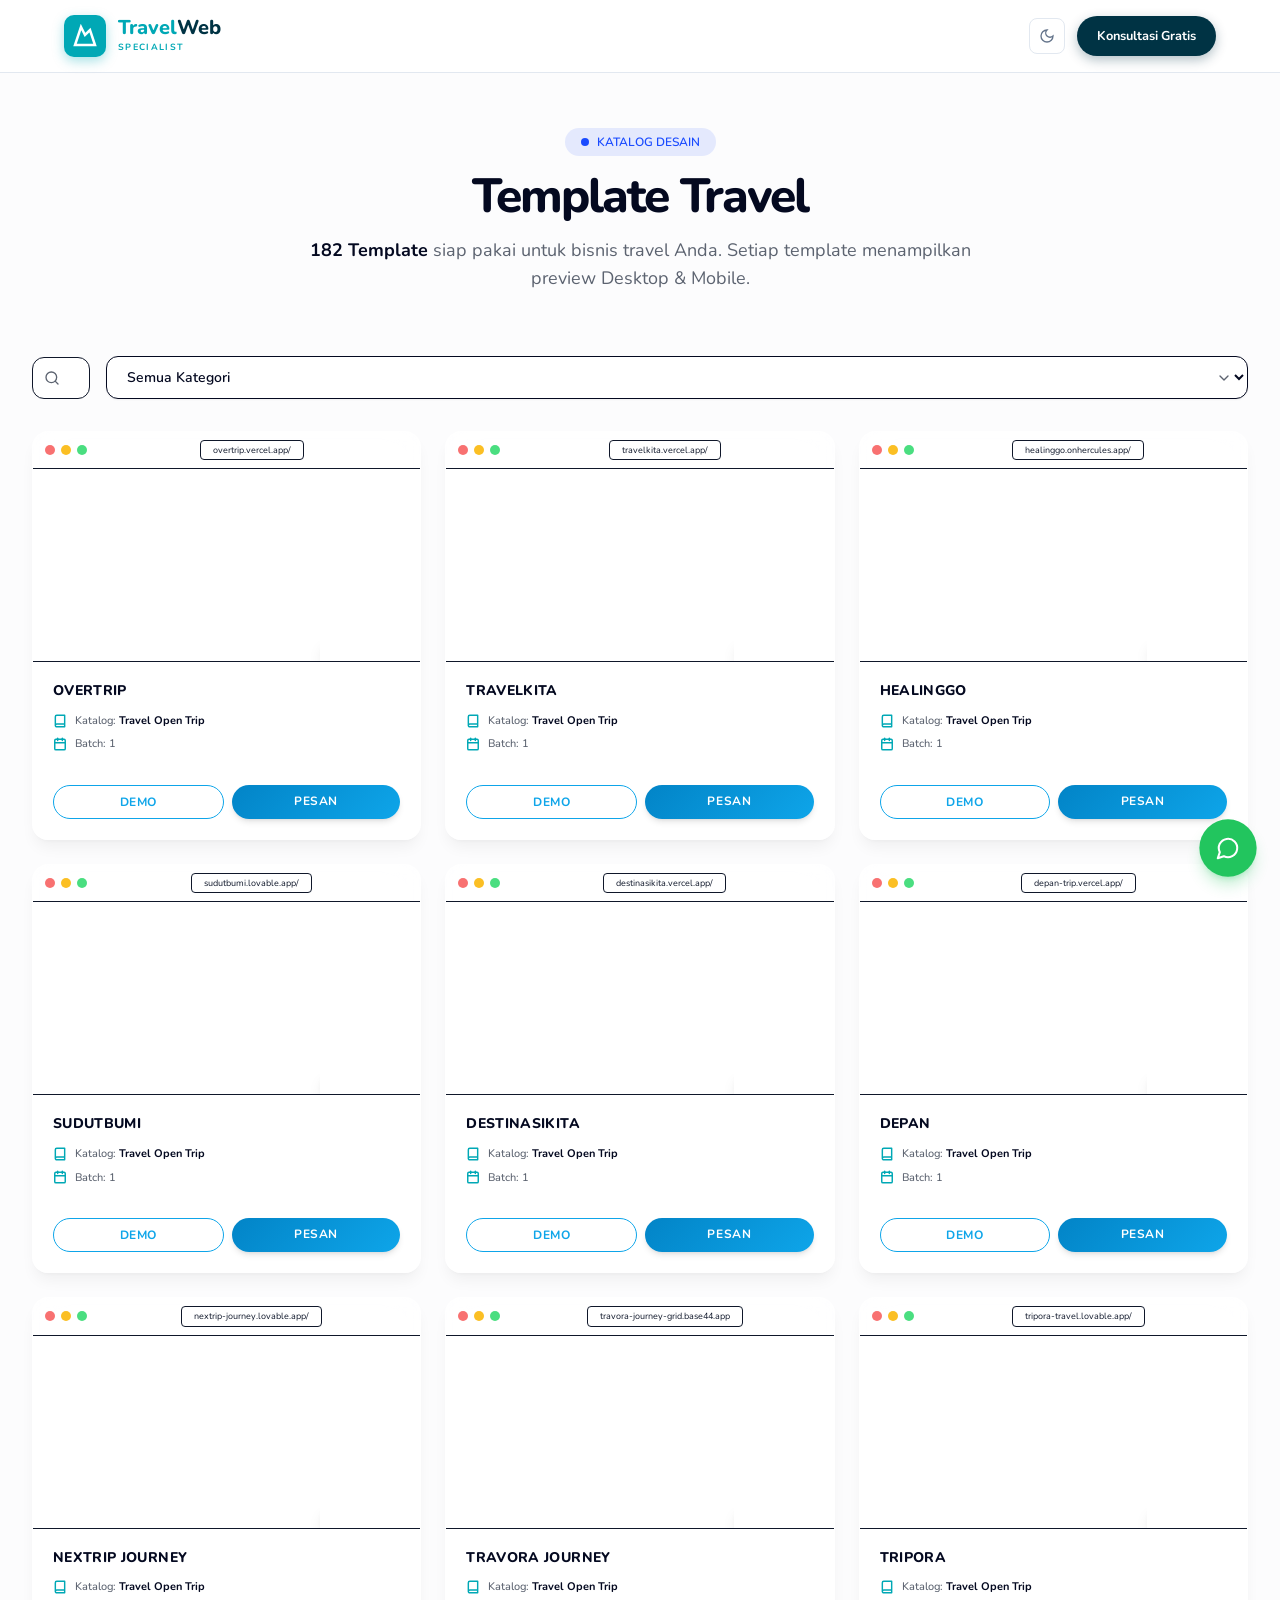
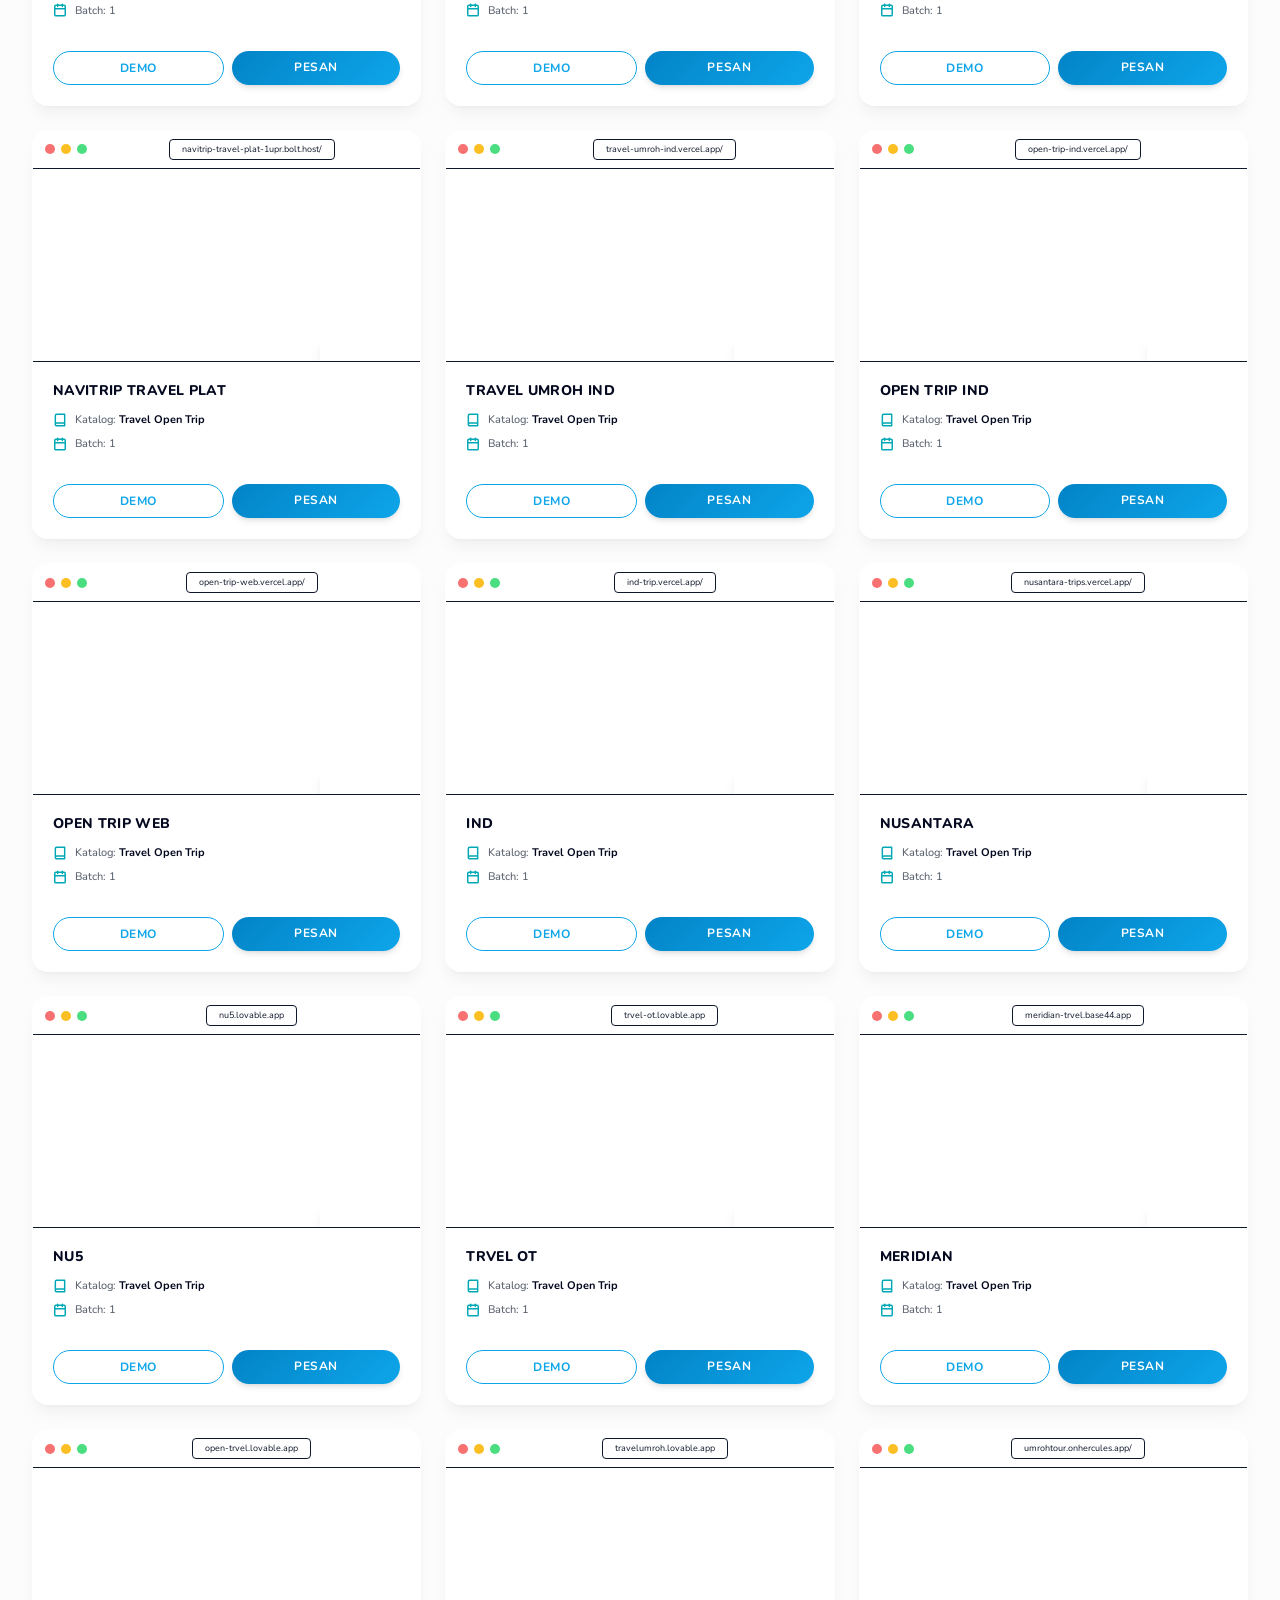
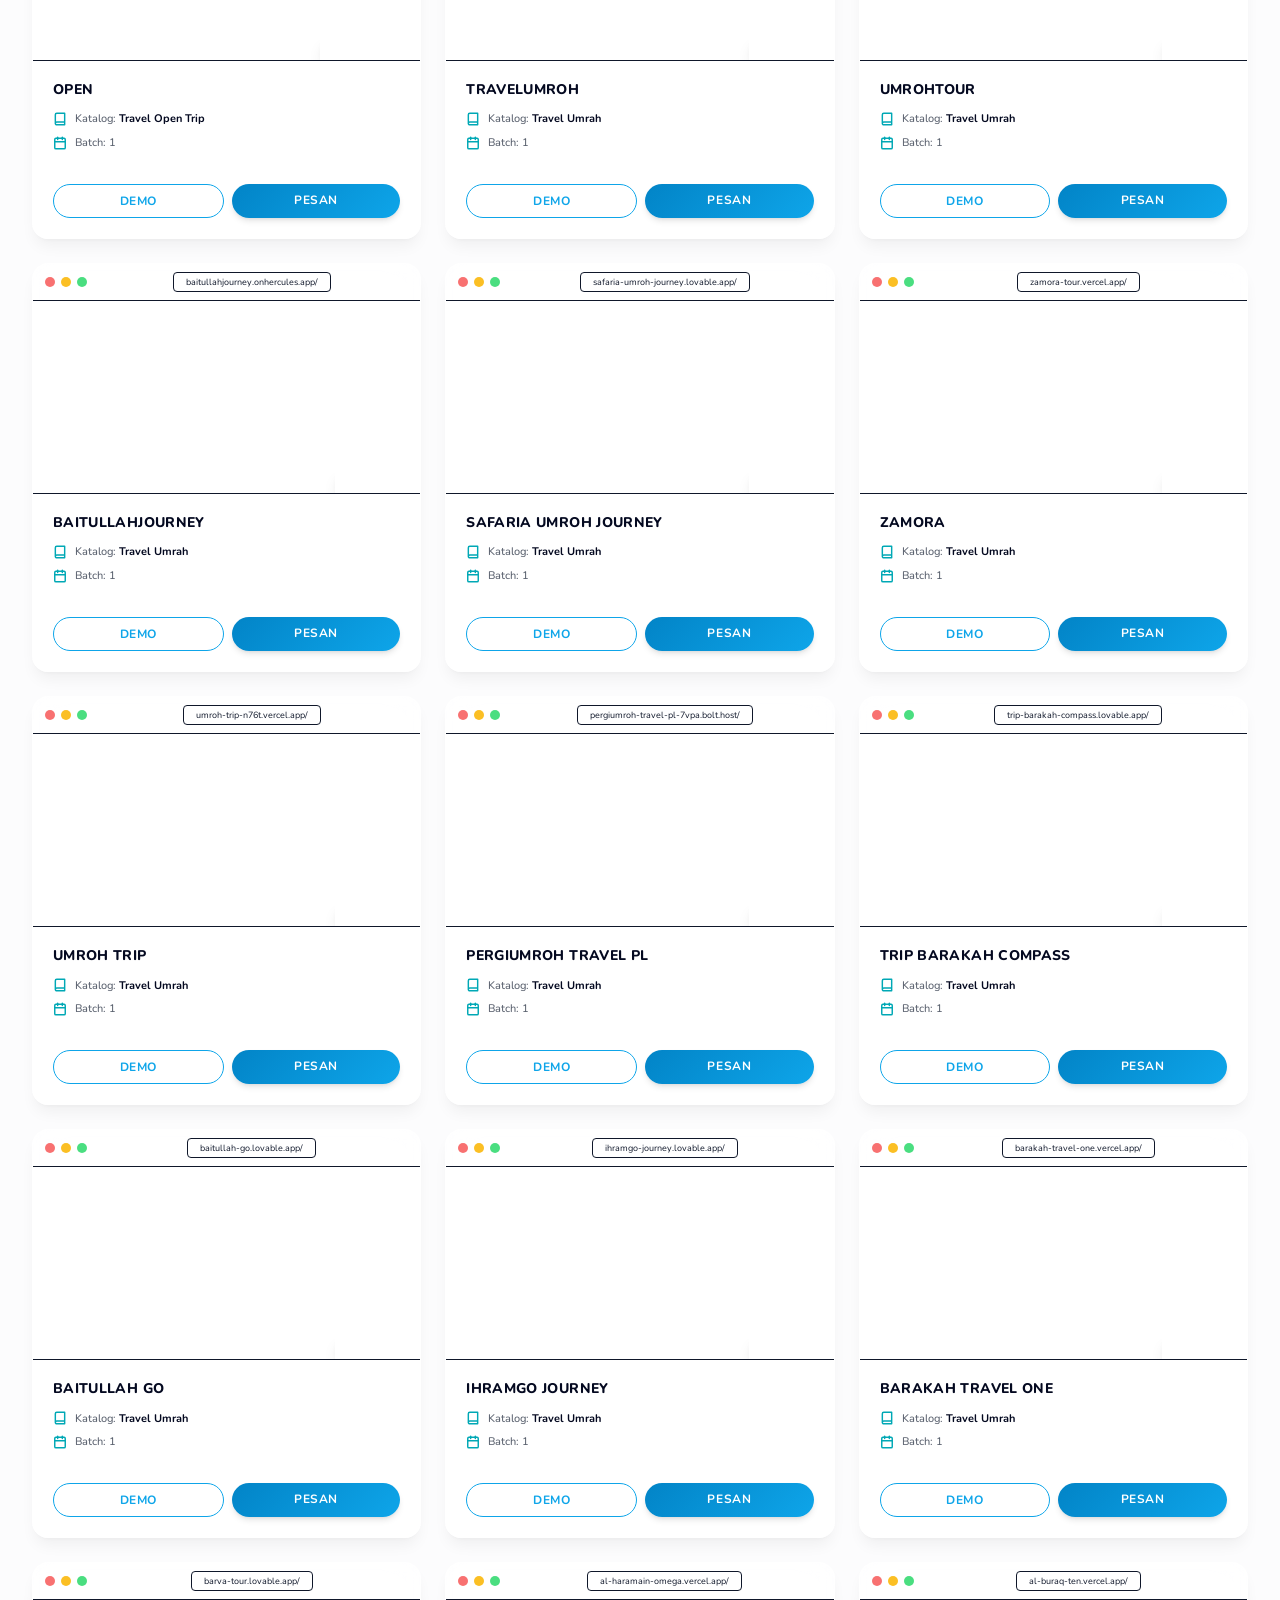
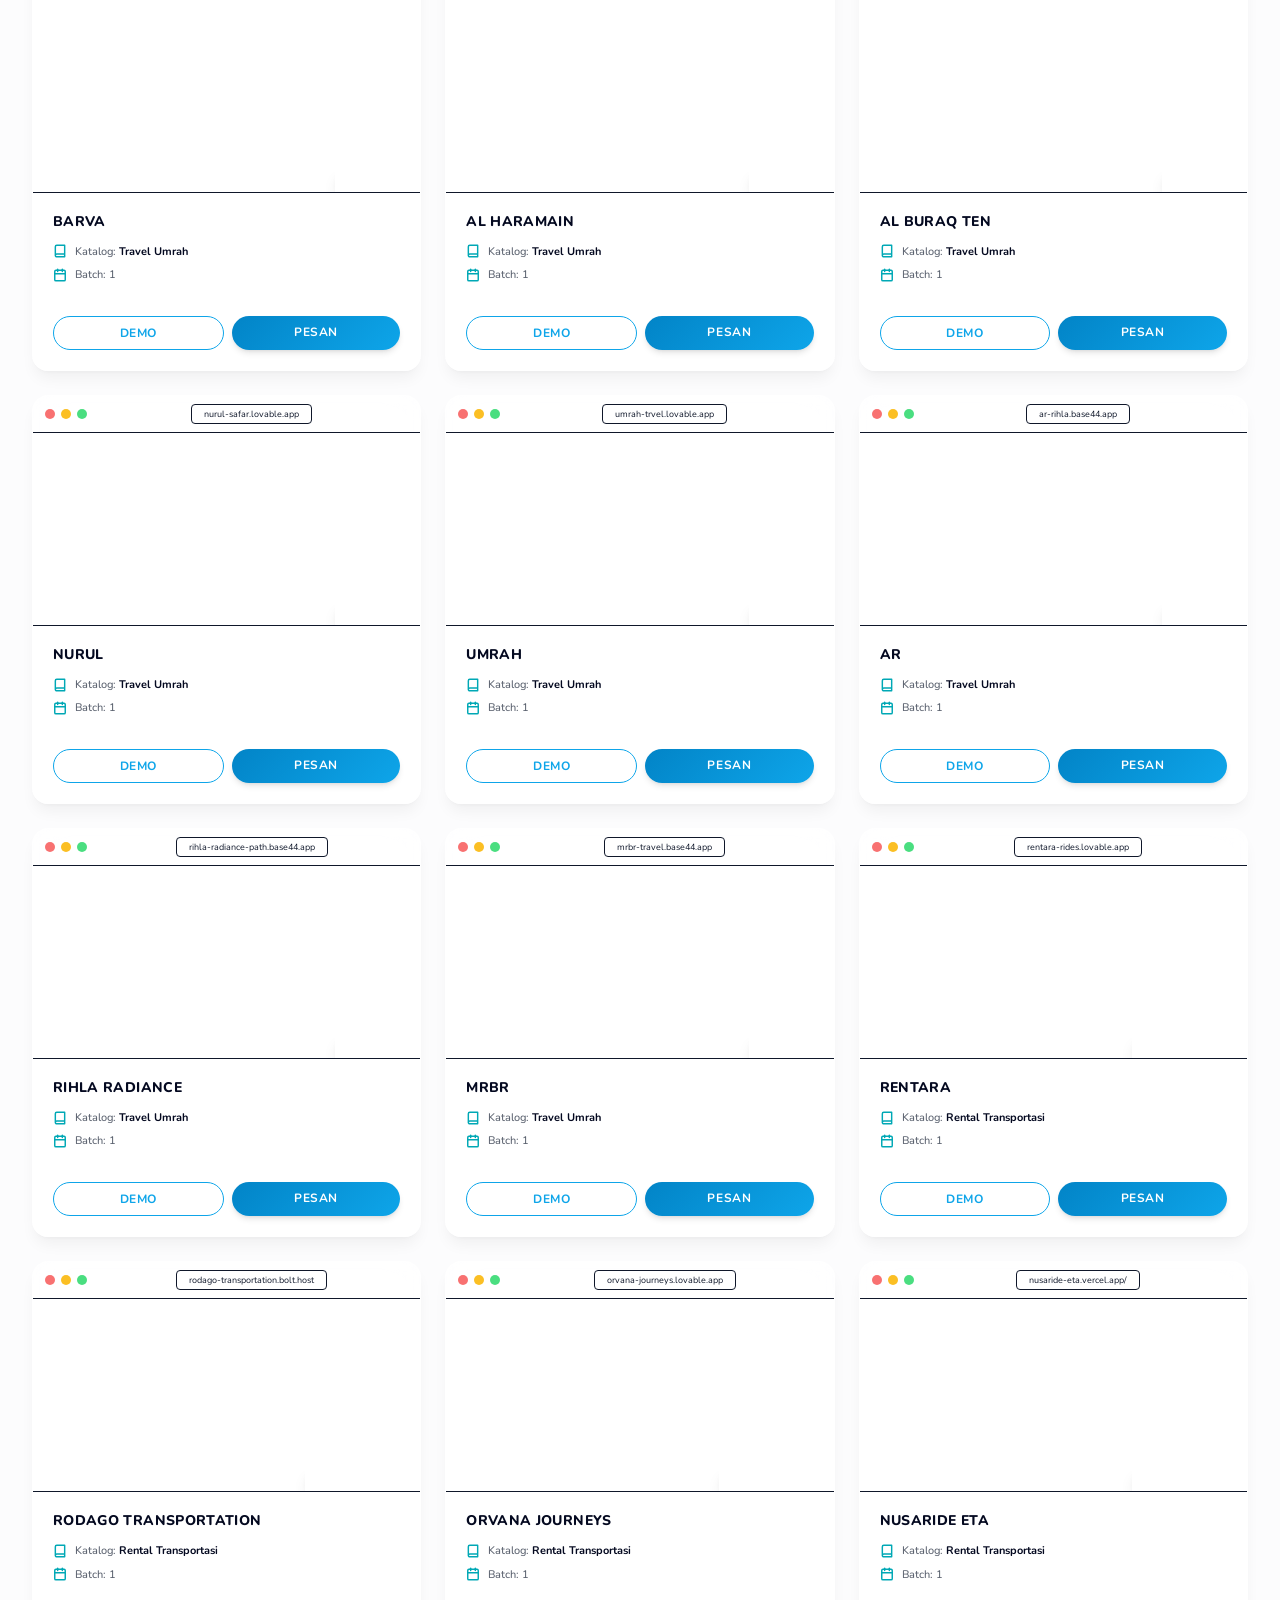
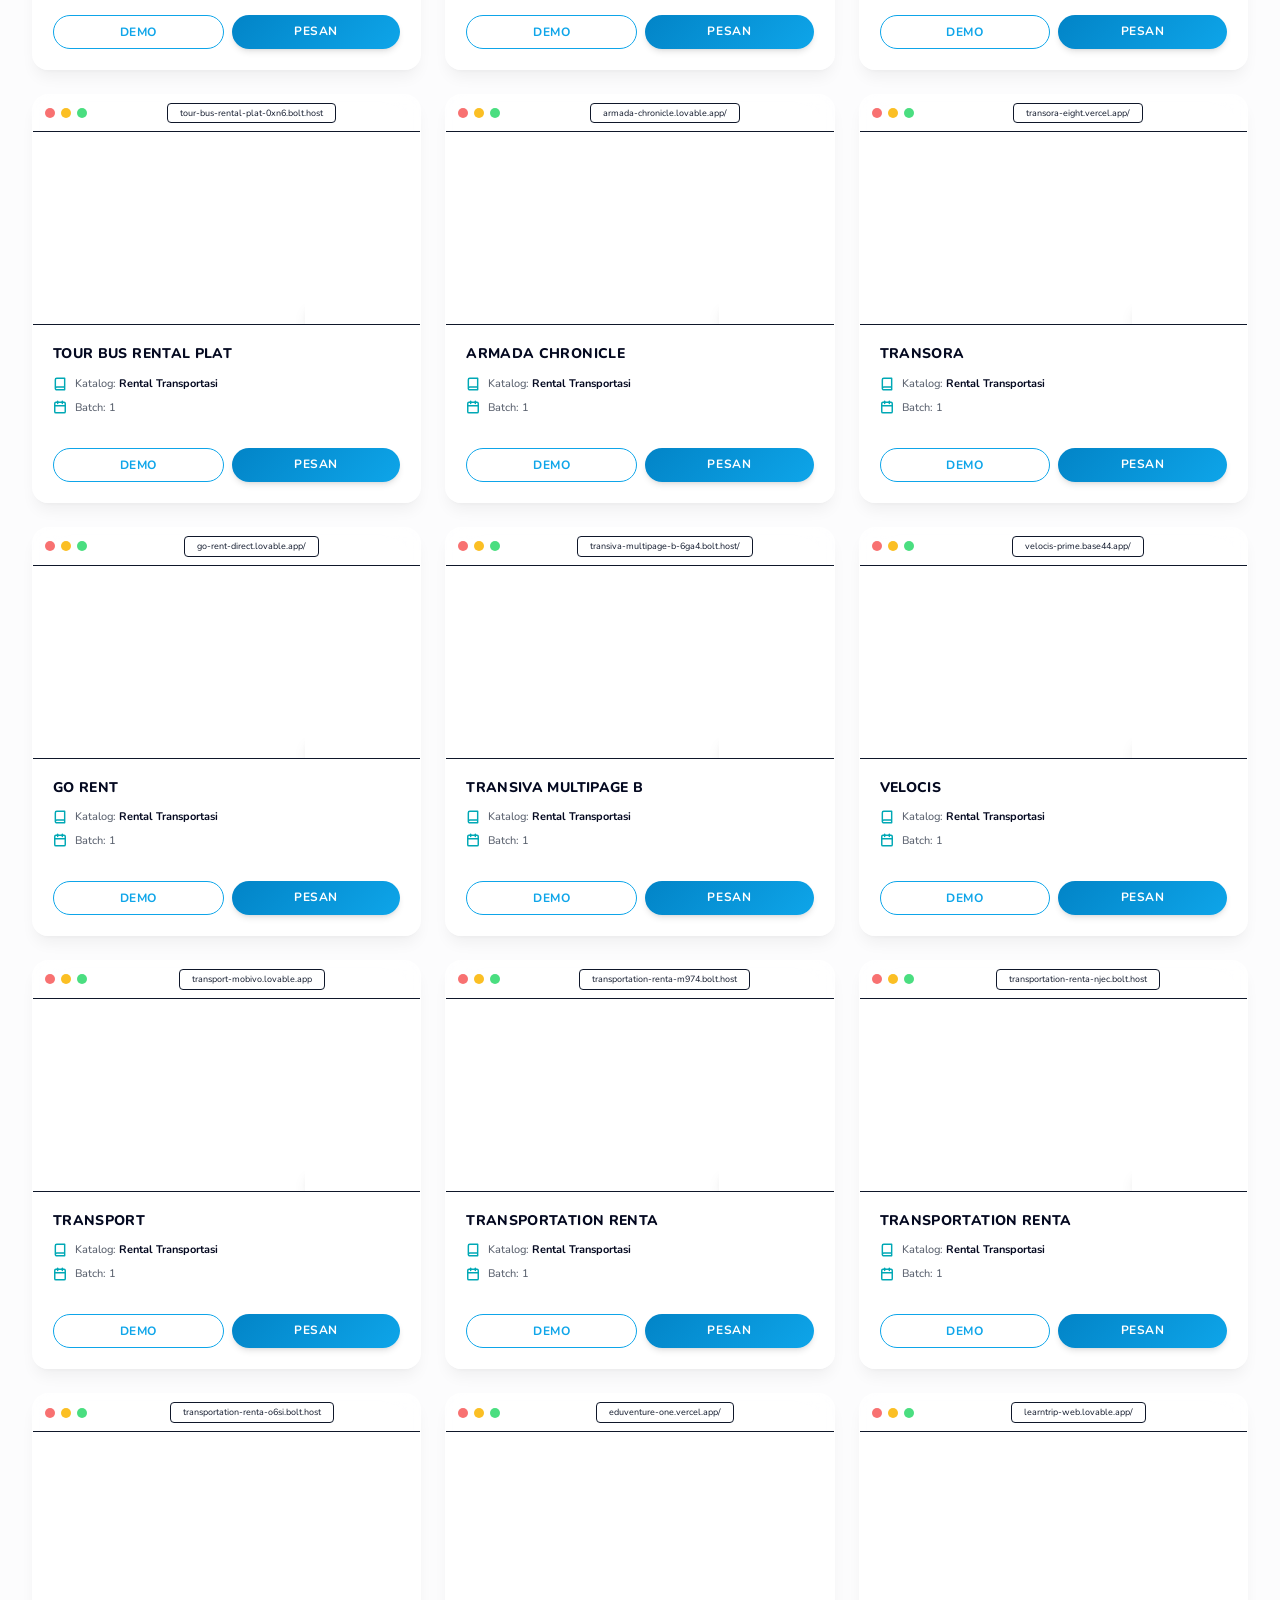
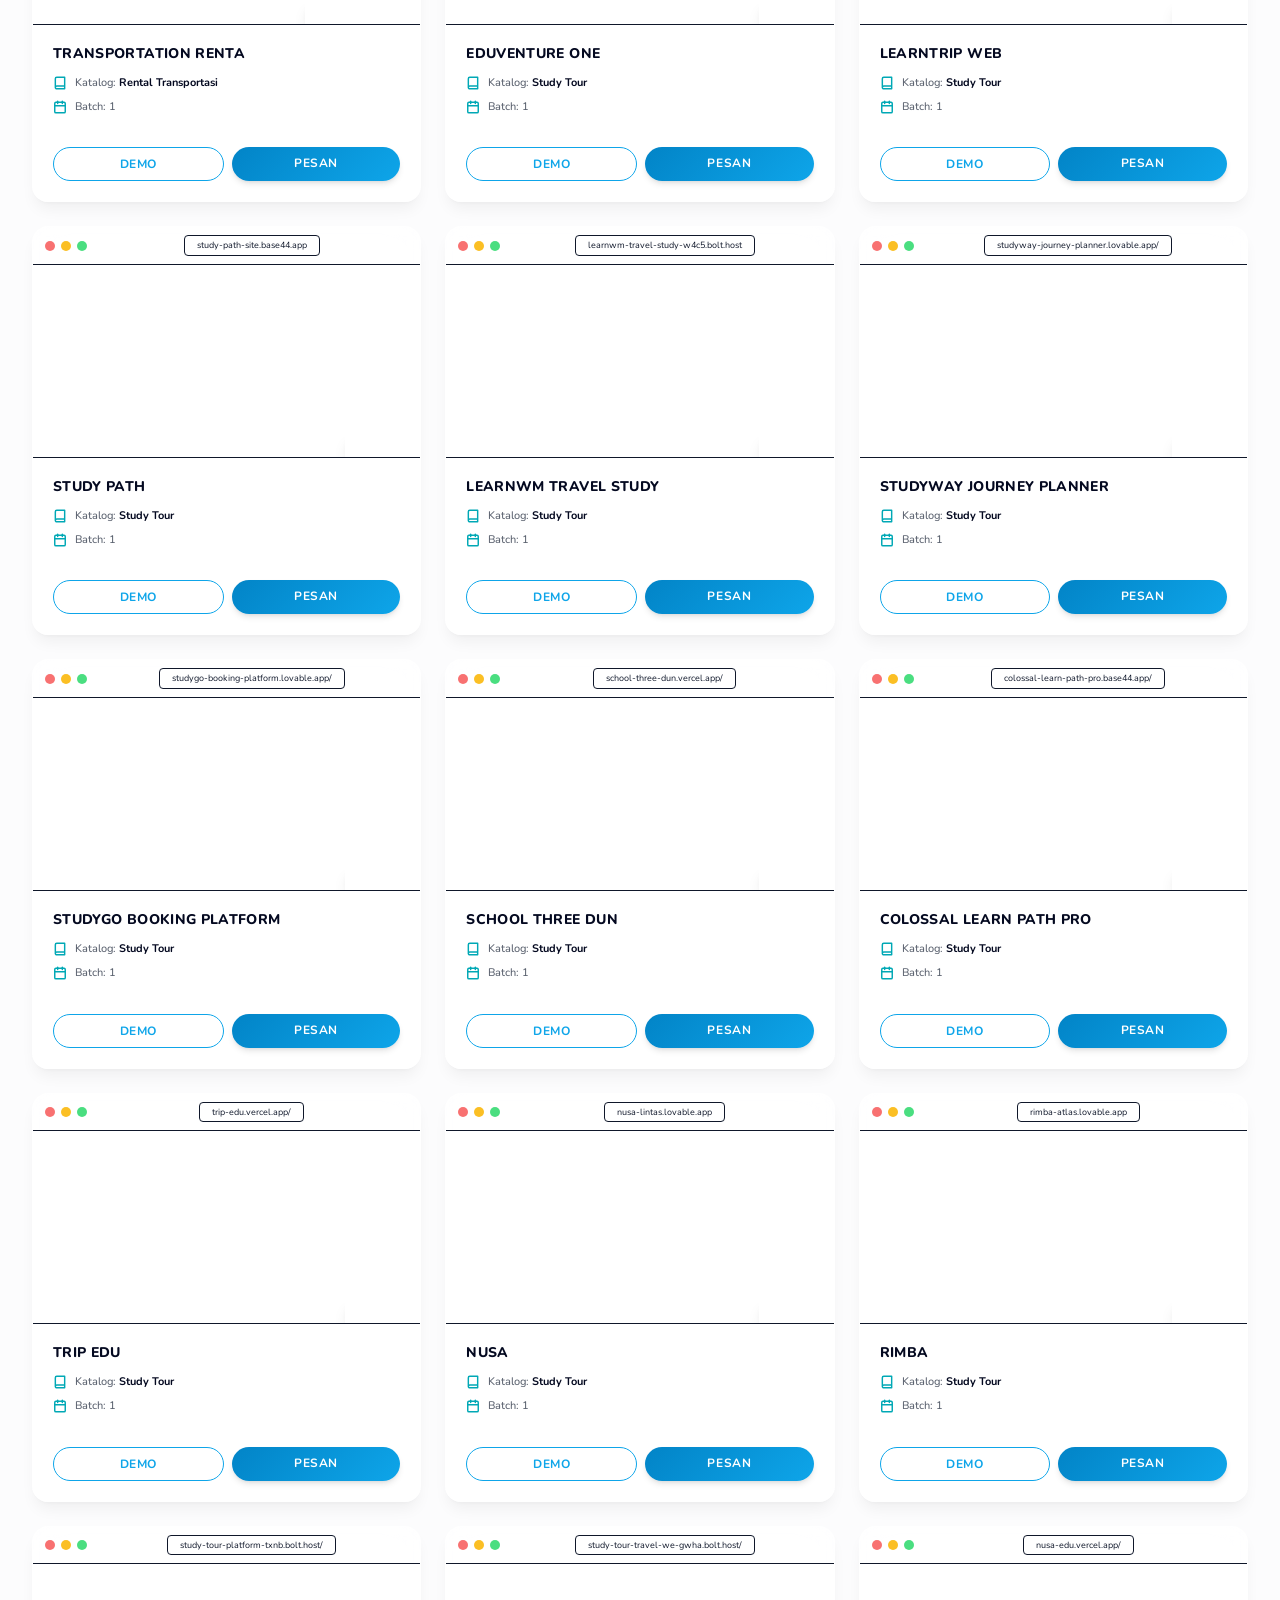
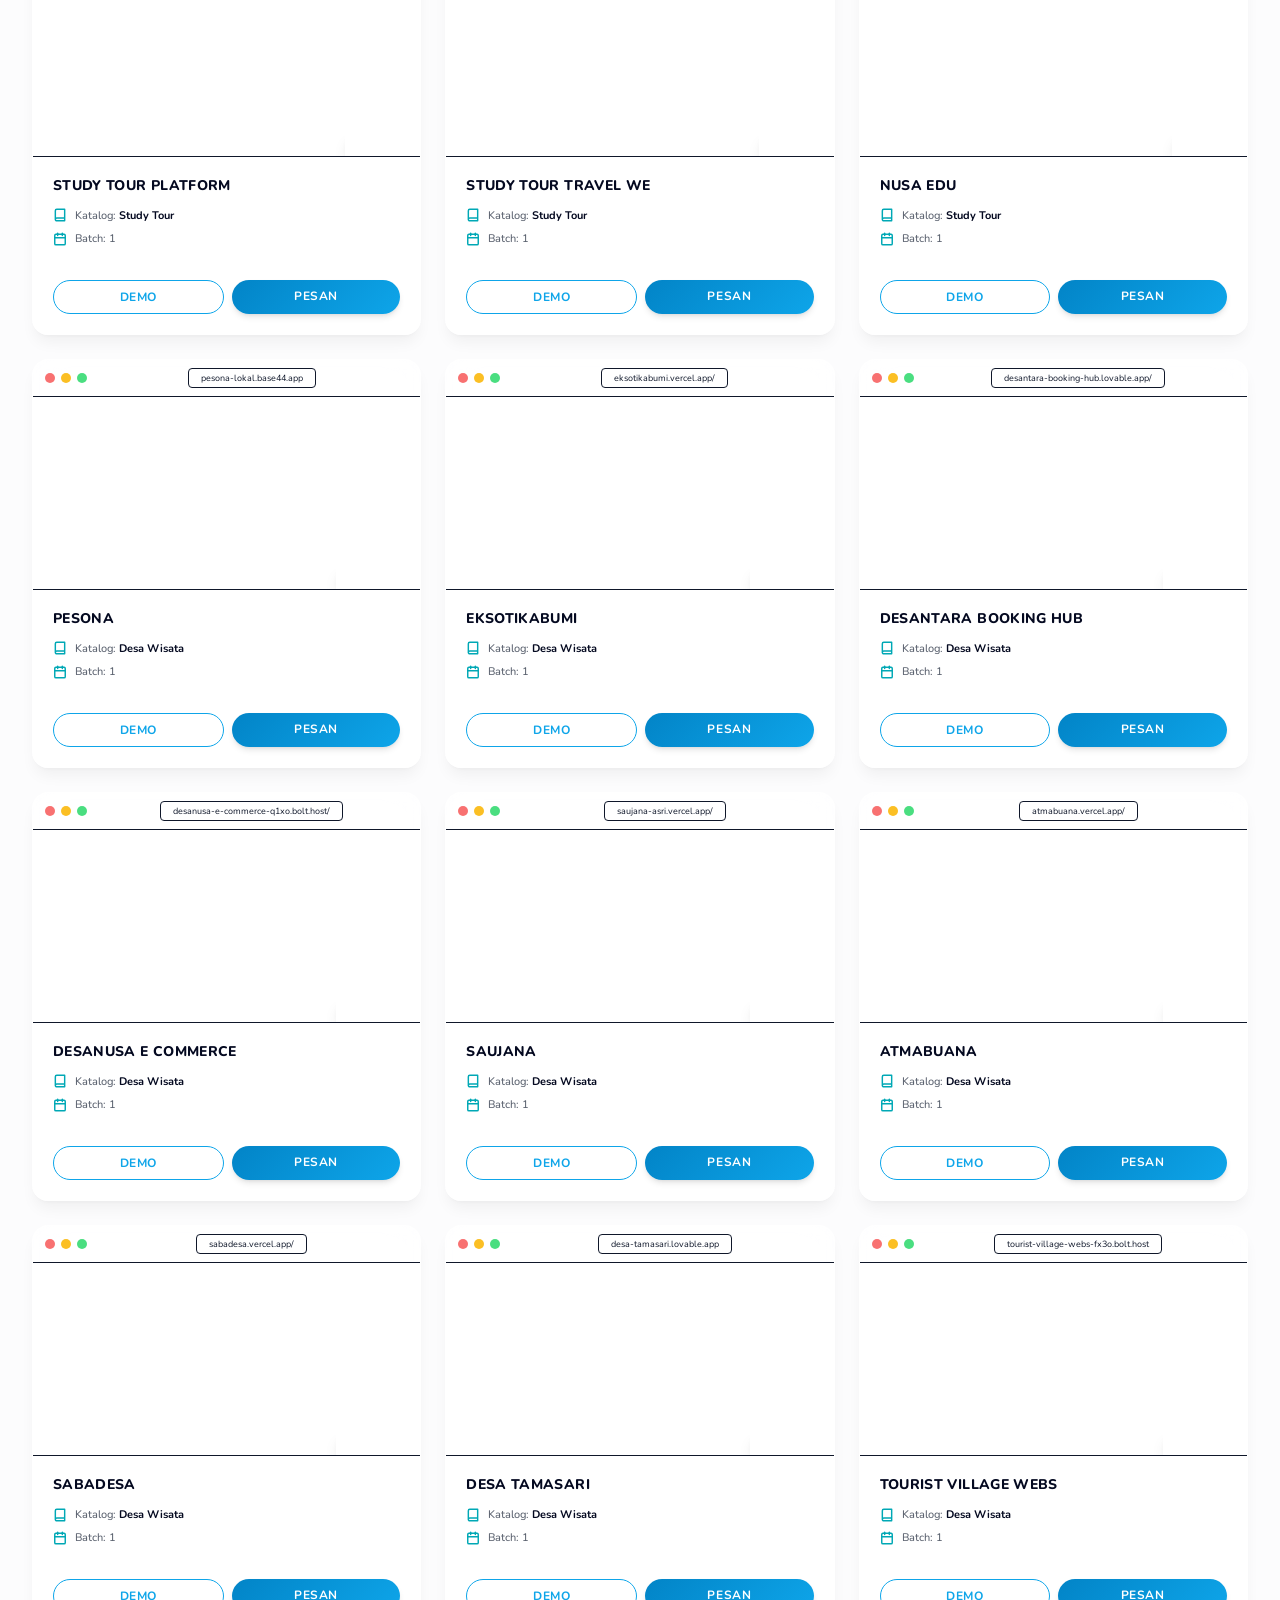
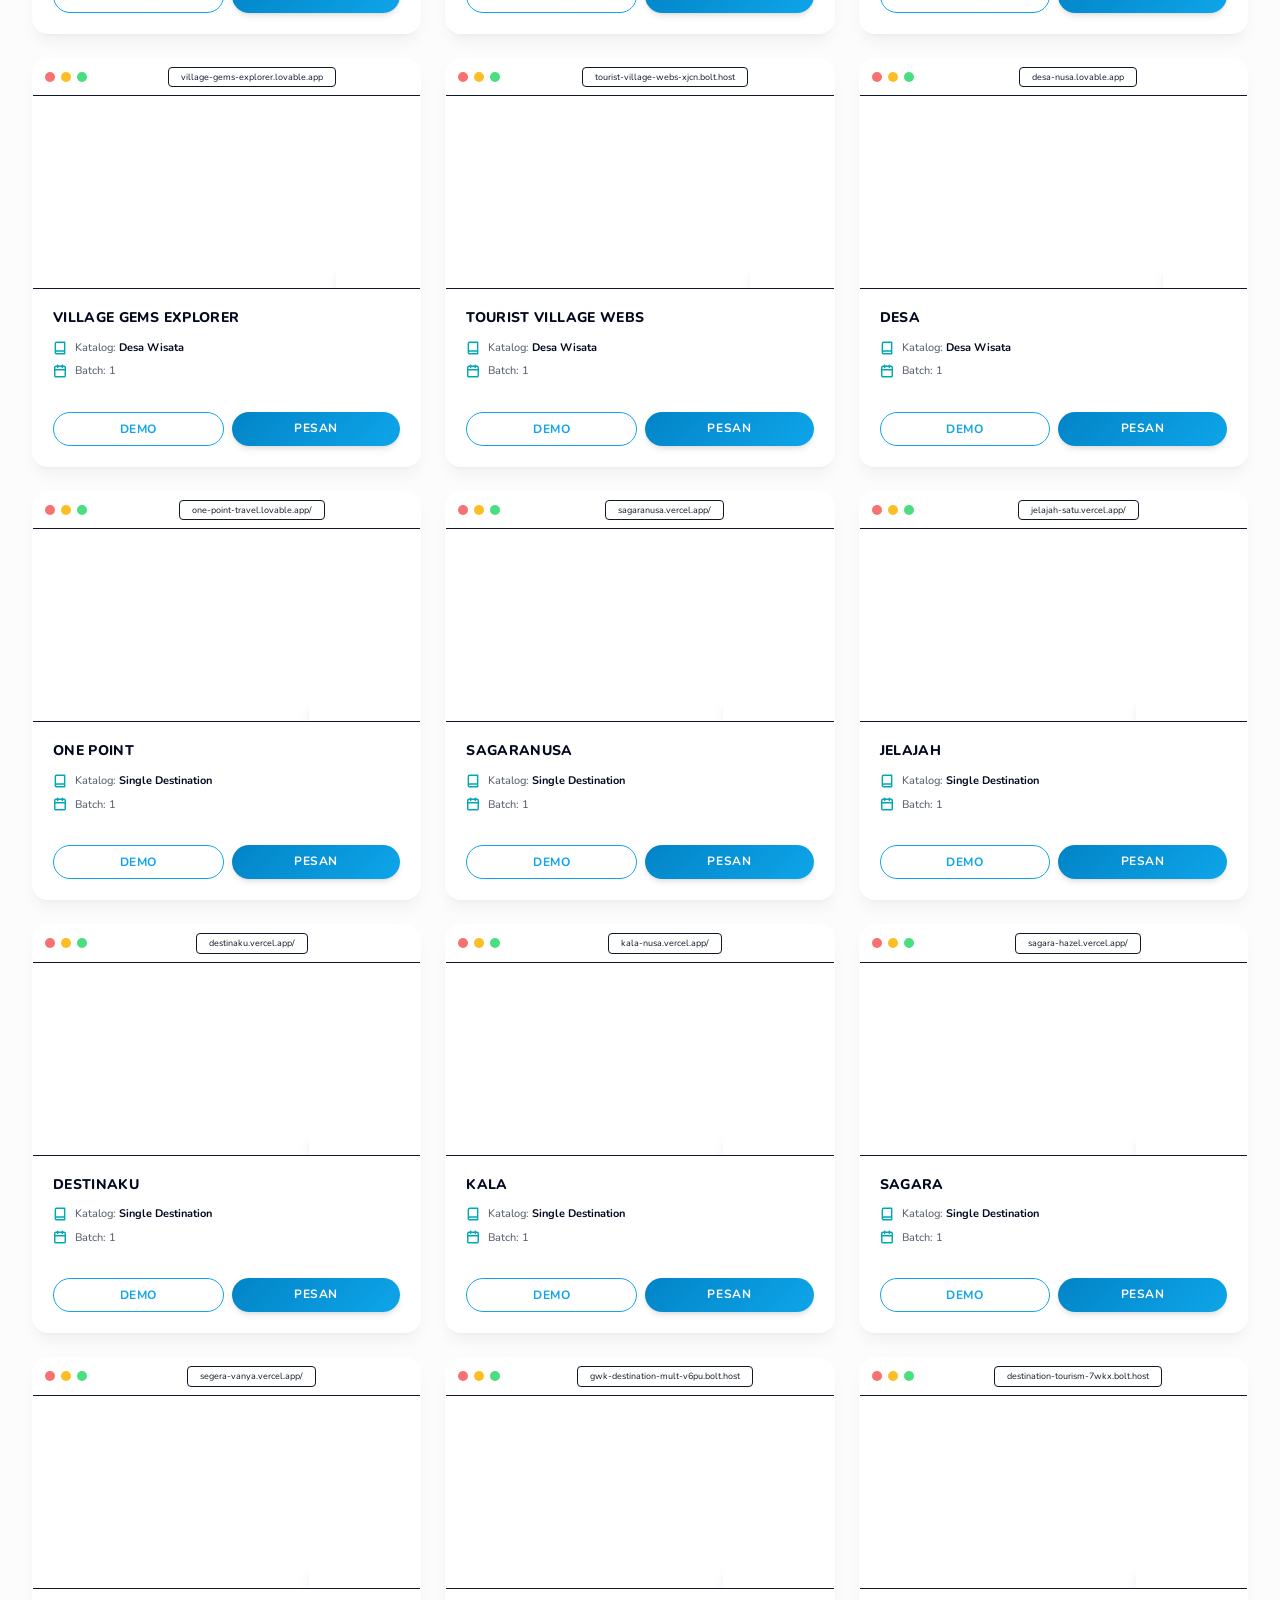
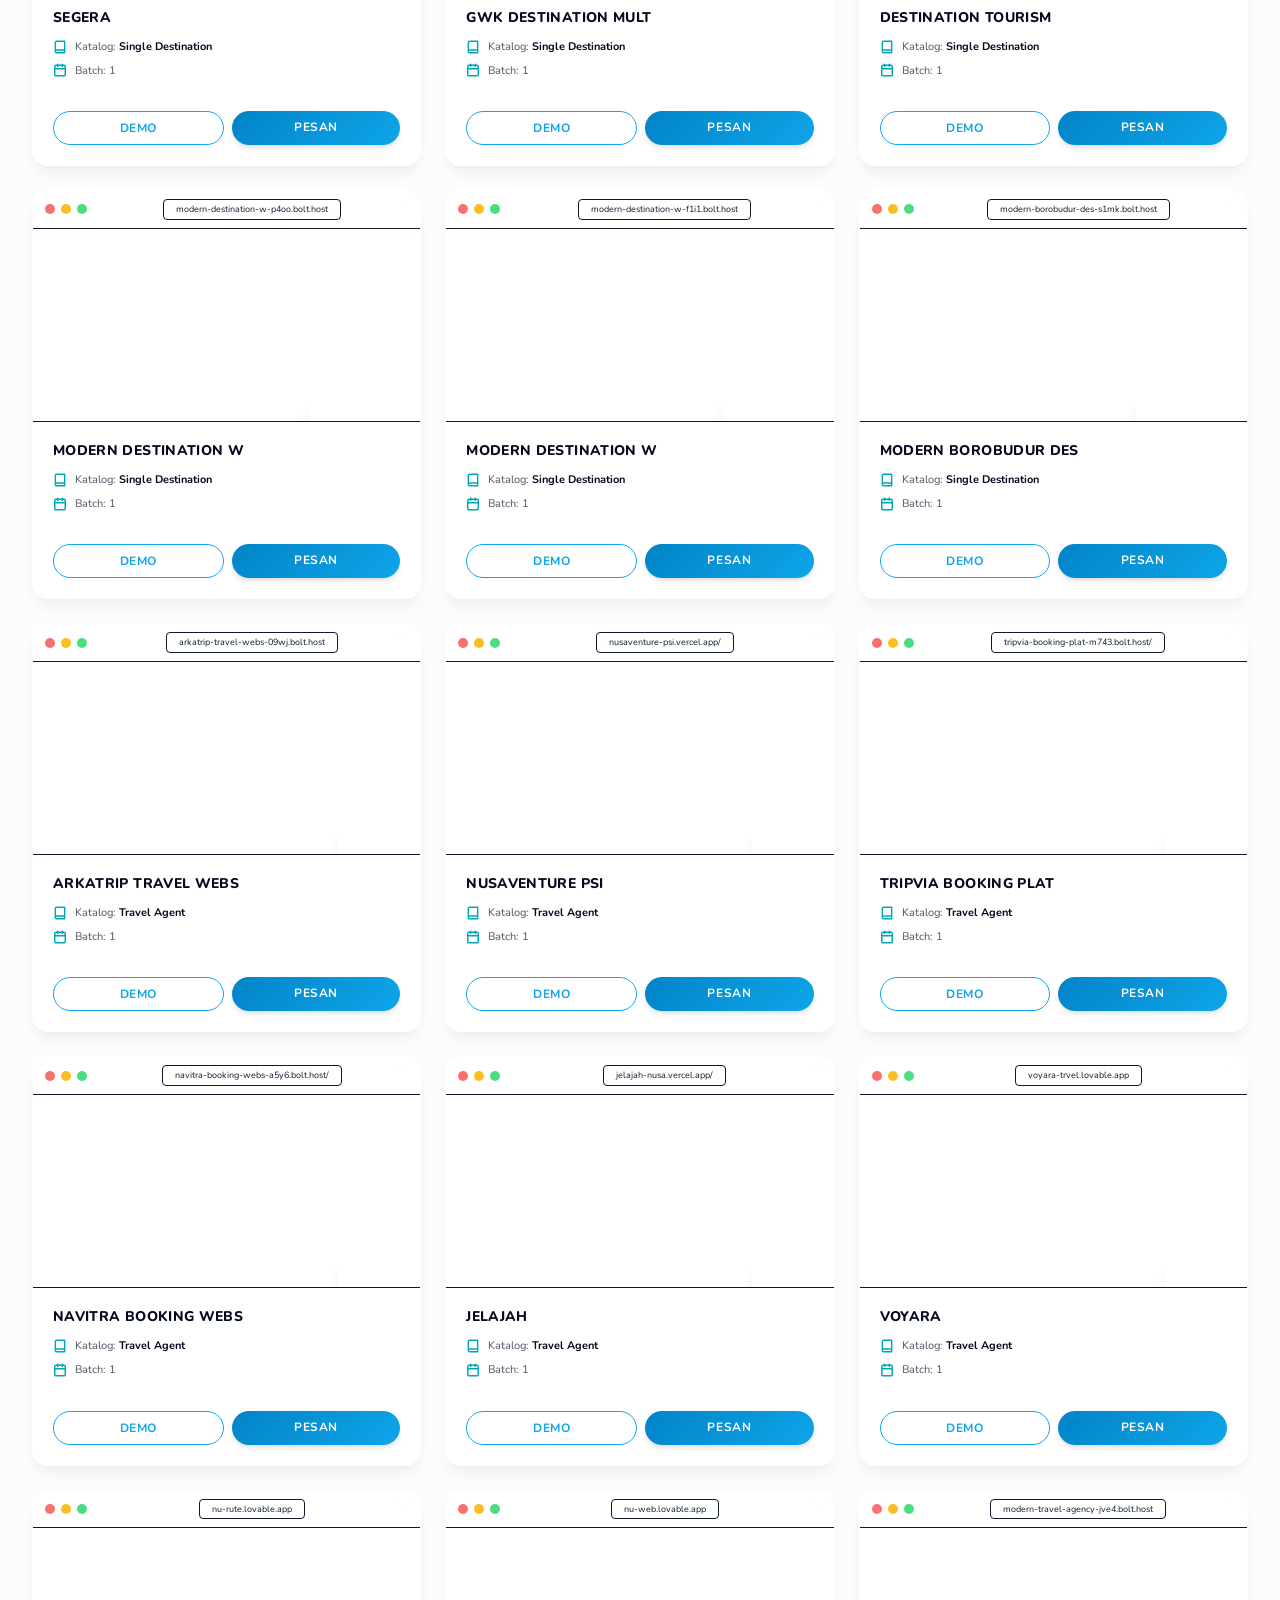
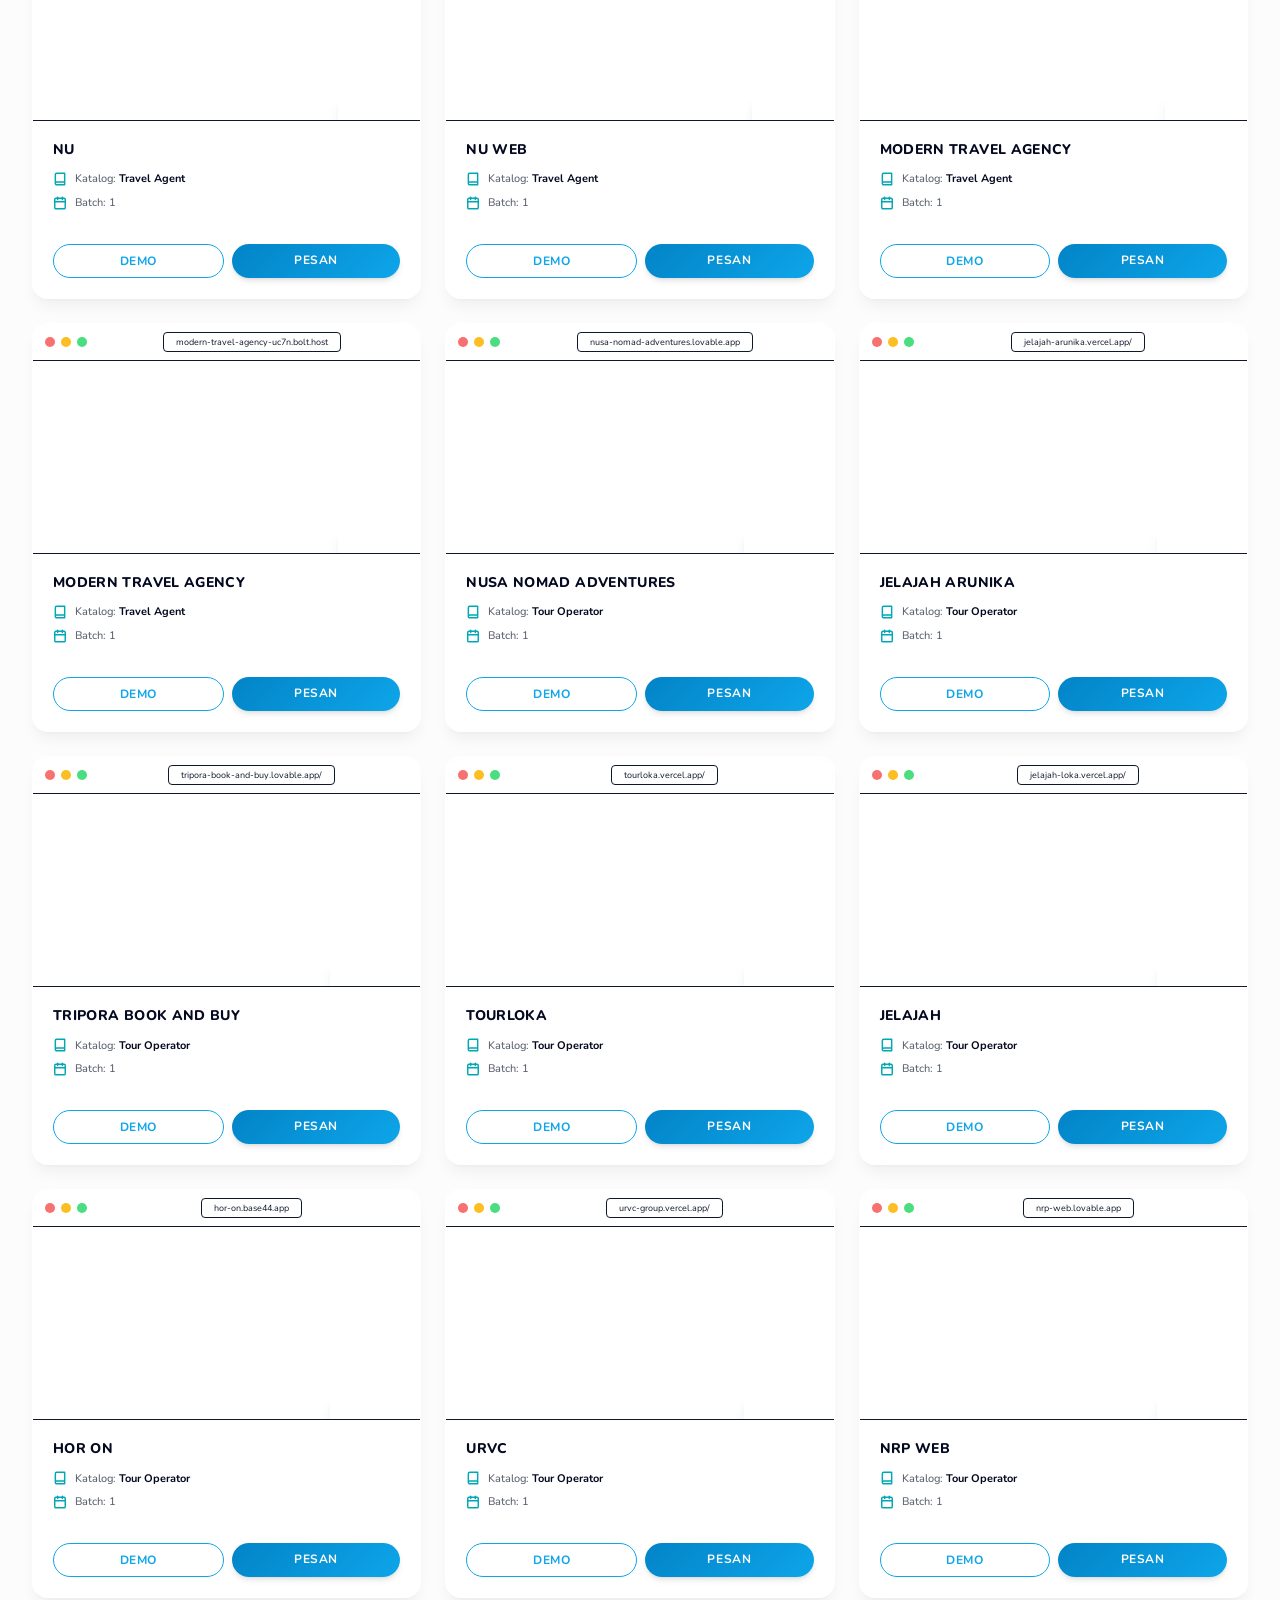
==== commit 919f469b: "Fix search and filter layout in templet.html (side by side)" ====
--- a/templet.html
+++ b/templet.html
@@ -158,27 +158,18 @@
 </div>
 </div>
 </section>
-<section class="px-5 md:px-8 pb-6">
+<section class="px-5 md:px-8 pb-8">
 <div class="max-w-7xl mx-auto">
-<div class="flex flex-col md:flex-row gap-3 items-stretch md:items-center">
+<div class="flex flex-col md:flex-row gap-4 items-stretch md:items-center">
 <div class="relative flex-1">
 <svg xmlns="http://www.w3.org/2000/svg" width="24" height="24" viewBox="0 0 24 24" fill="none" stroke="currentColor" stroke-width="2" stroke-linecap="round" stroke-linejoin="round" class="lucide lucide-search absolute left-3 top-1/2 -translate-y-1/2 w-4 h-4 text-muted-foreground">
-<circle cx="11" cy="11" r="8">
-</circle>
-<path d="m21 21-4.3-4.3">
-</path>
+<circle cx="11" cy="11" r="8"></circle>
+<path d="m21 21-4.3-4.3"></path>
 </svg>
 <input type="text" placeholder="Cari template..." class="w-full pl-10 pr-4 py-2.5 rounded-xl border border-border bg-card text-sm focus:outline-none focus:ring-2 focus:ring-primary/20" value="">
 </div>
-<span class="text-sm text-muted-foreground px-2">
-<strong class="text-foreground">36</strong> template</span>
-</div>
-</div>
-</section>
-<section class="px-5 md:px-8 pb-8">
-<div class="max-w-7xl mx-auto">
 <div class="relative w-full md:w-72">
-<select id="template-filter" class="w-full appearance-none bg-white border border-border px-4 py-3 rounded-xl text-sm font-semibold text-foreground focus:outline-none focus:ring-2 focus:ring-primary/20 cursor-pointer shadow-sm">
+<select id="template-filter" class="w-full appearance-none bg-white border border-border px-4 py-2.5 rounded-xl text-sm font-semibold text-foreground focus:outline-none focus:ring-2 focus:ring-primary/20 cursor-pointer shadow-sm">
 <option value="All">Semua Kategori</option>
 <option value="Travel Open Trip">Travel Open Trip</option>
 <option value="Travel Umrah">Travel Umrah</option>
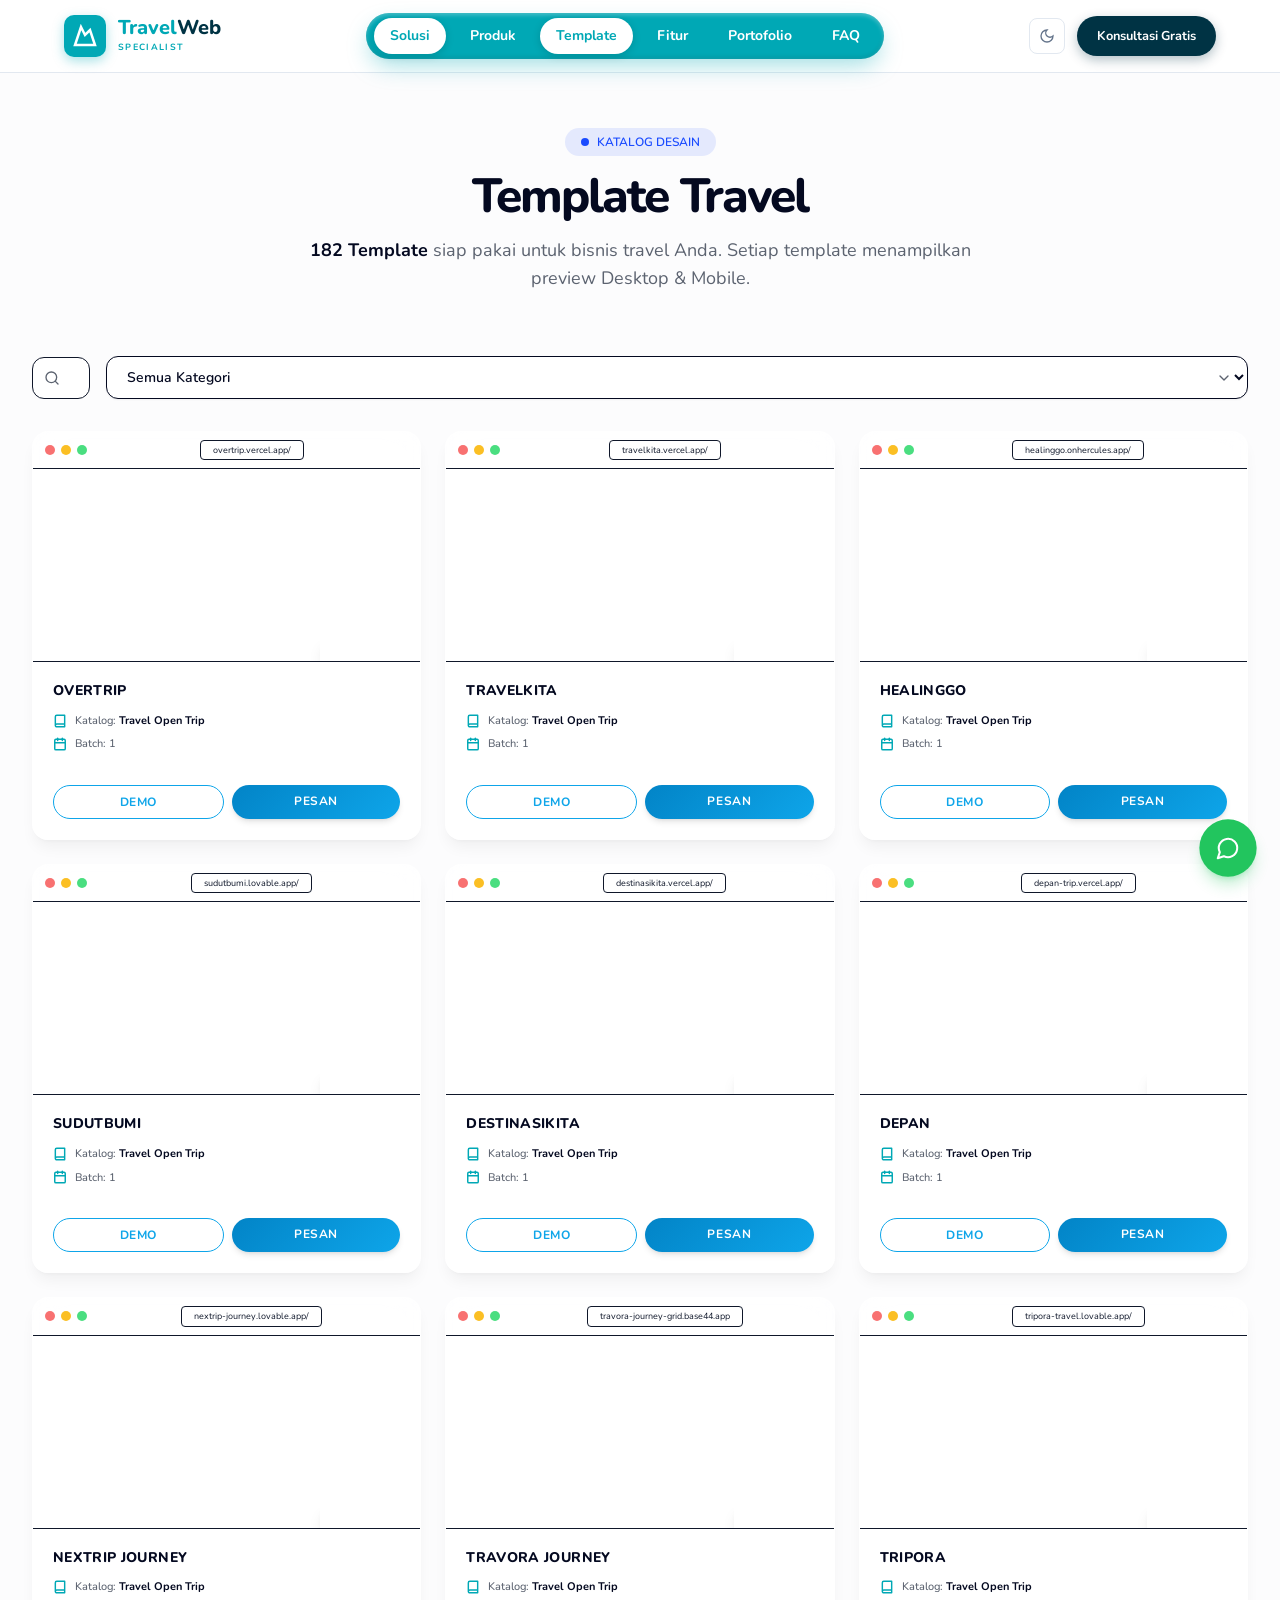
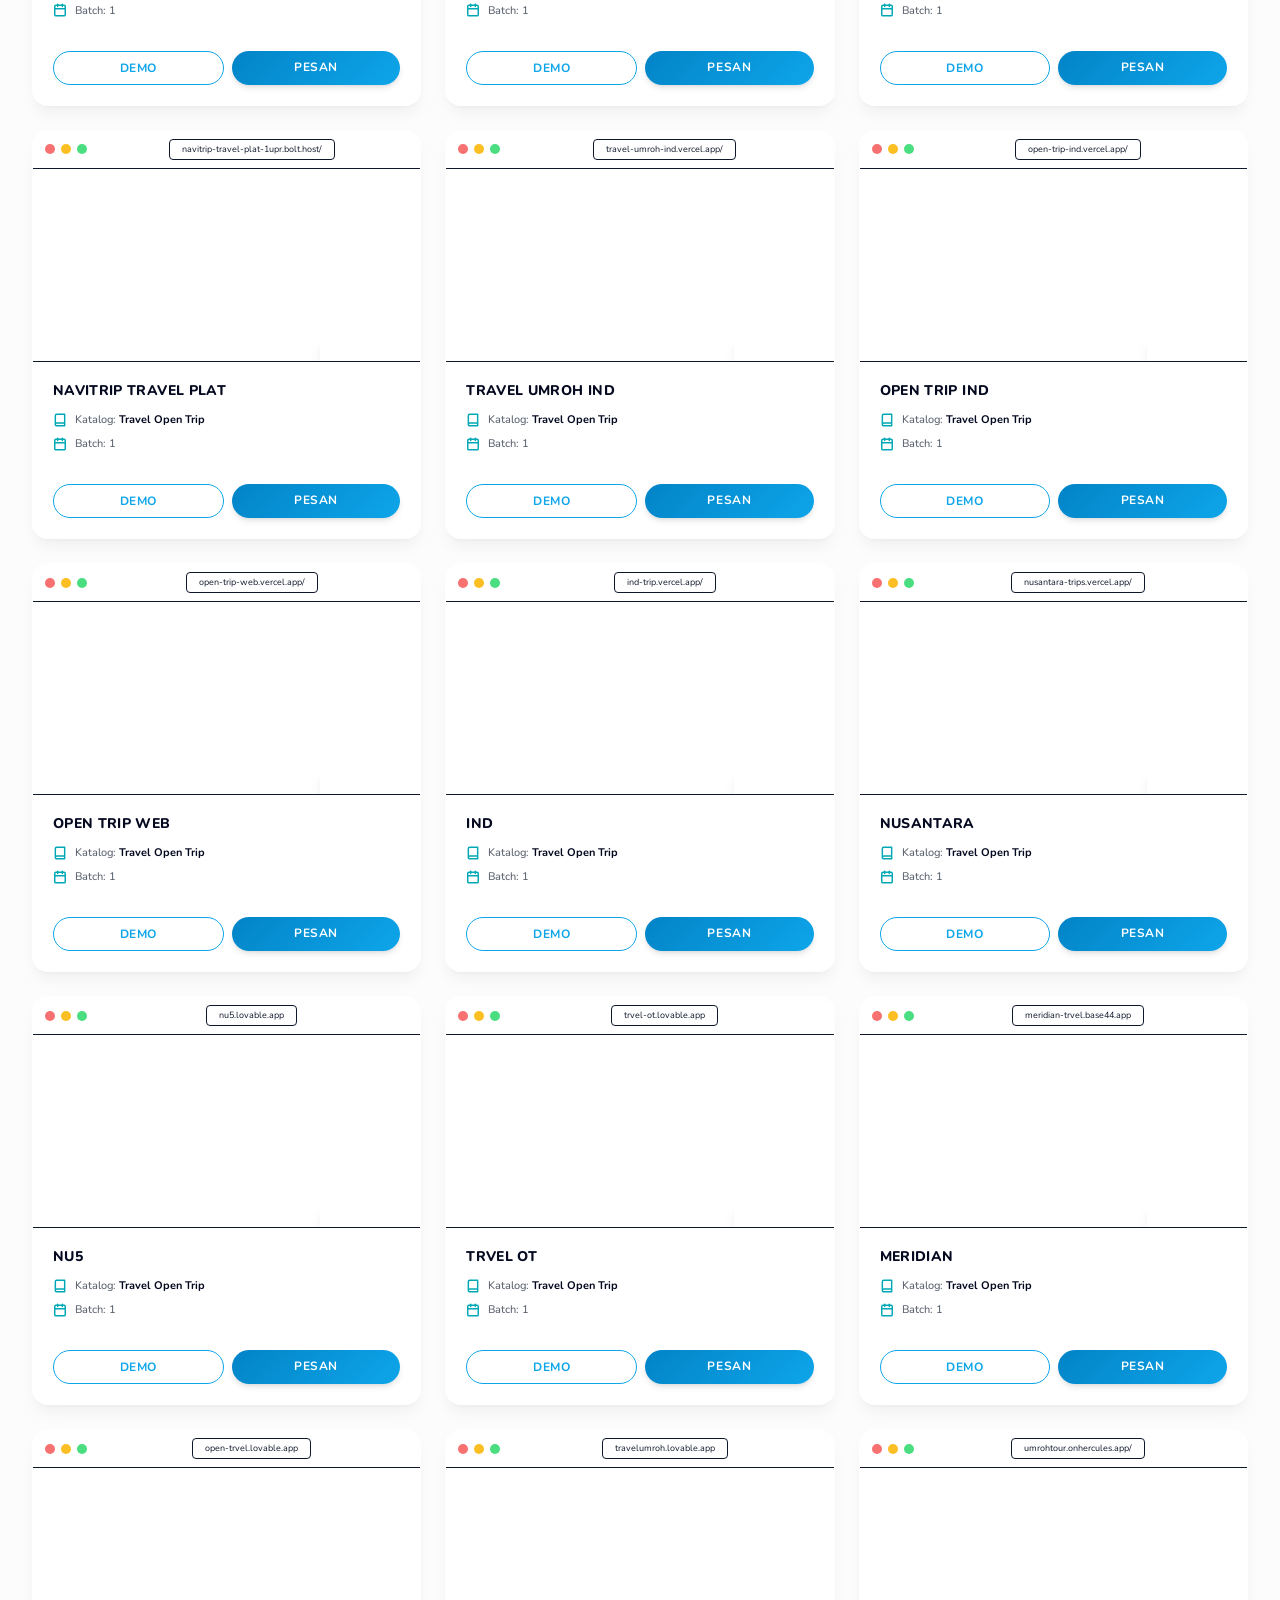
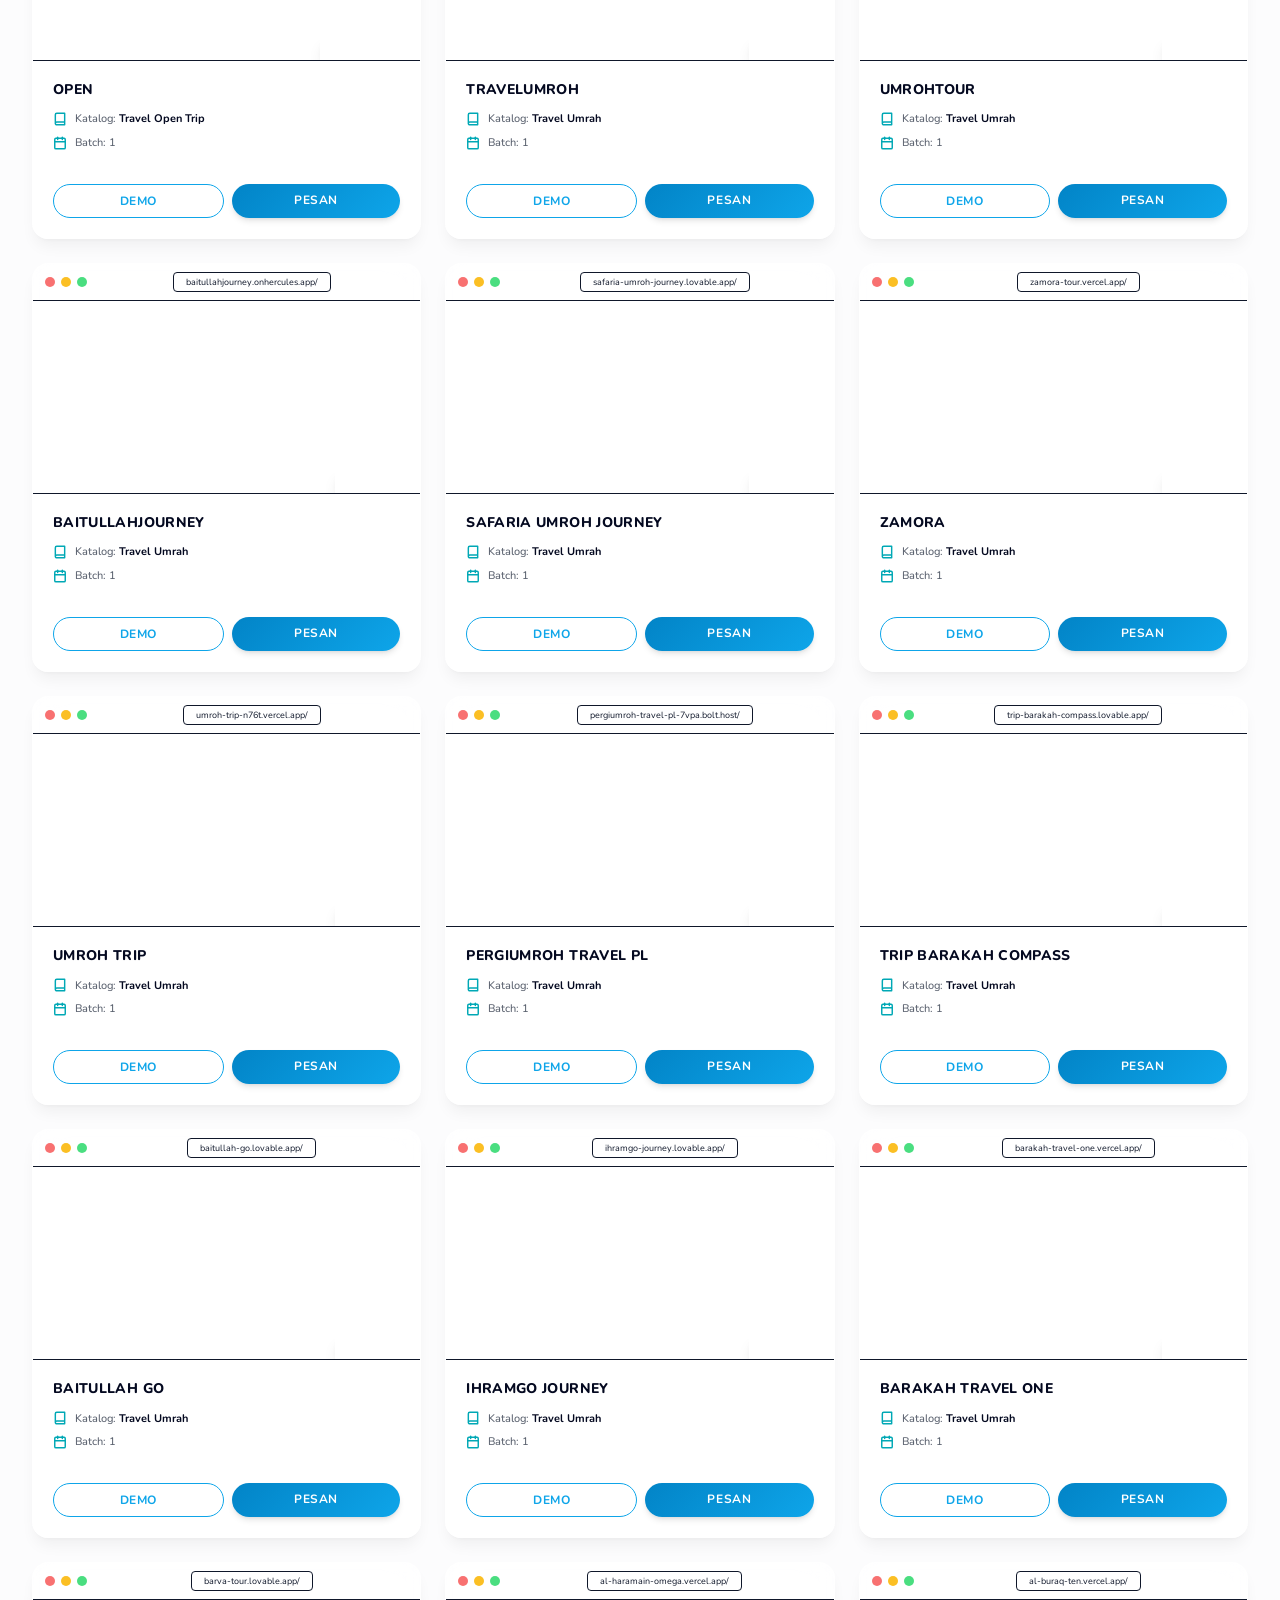
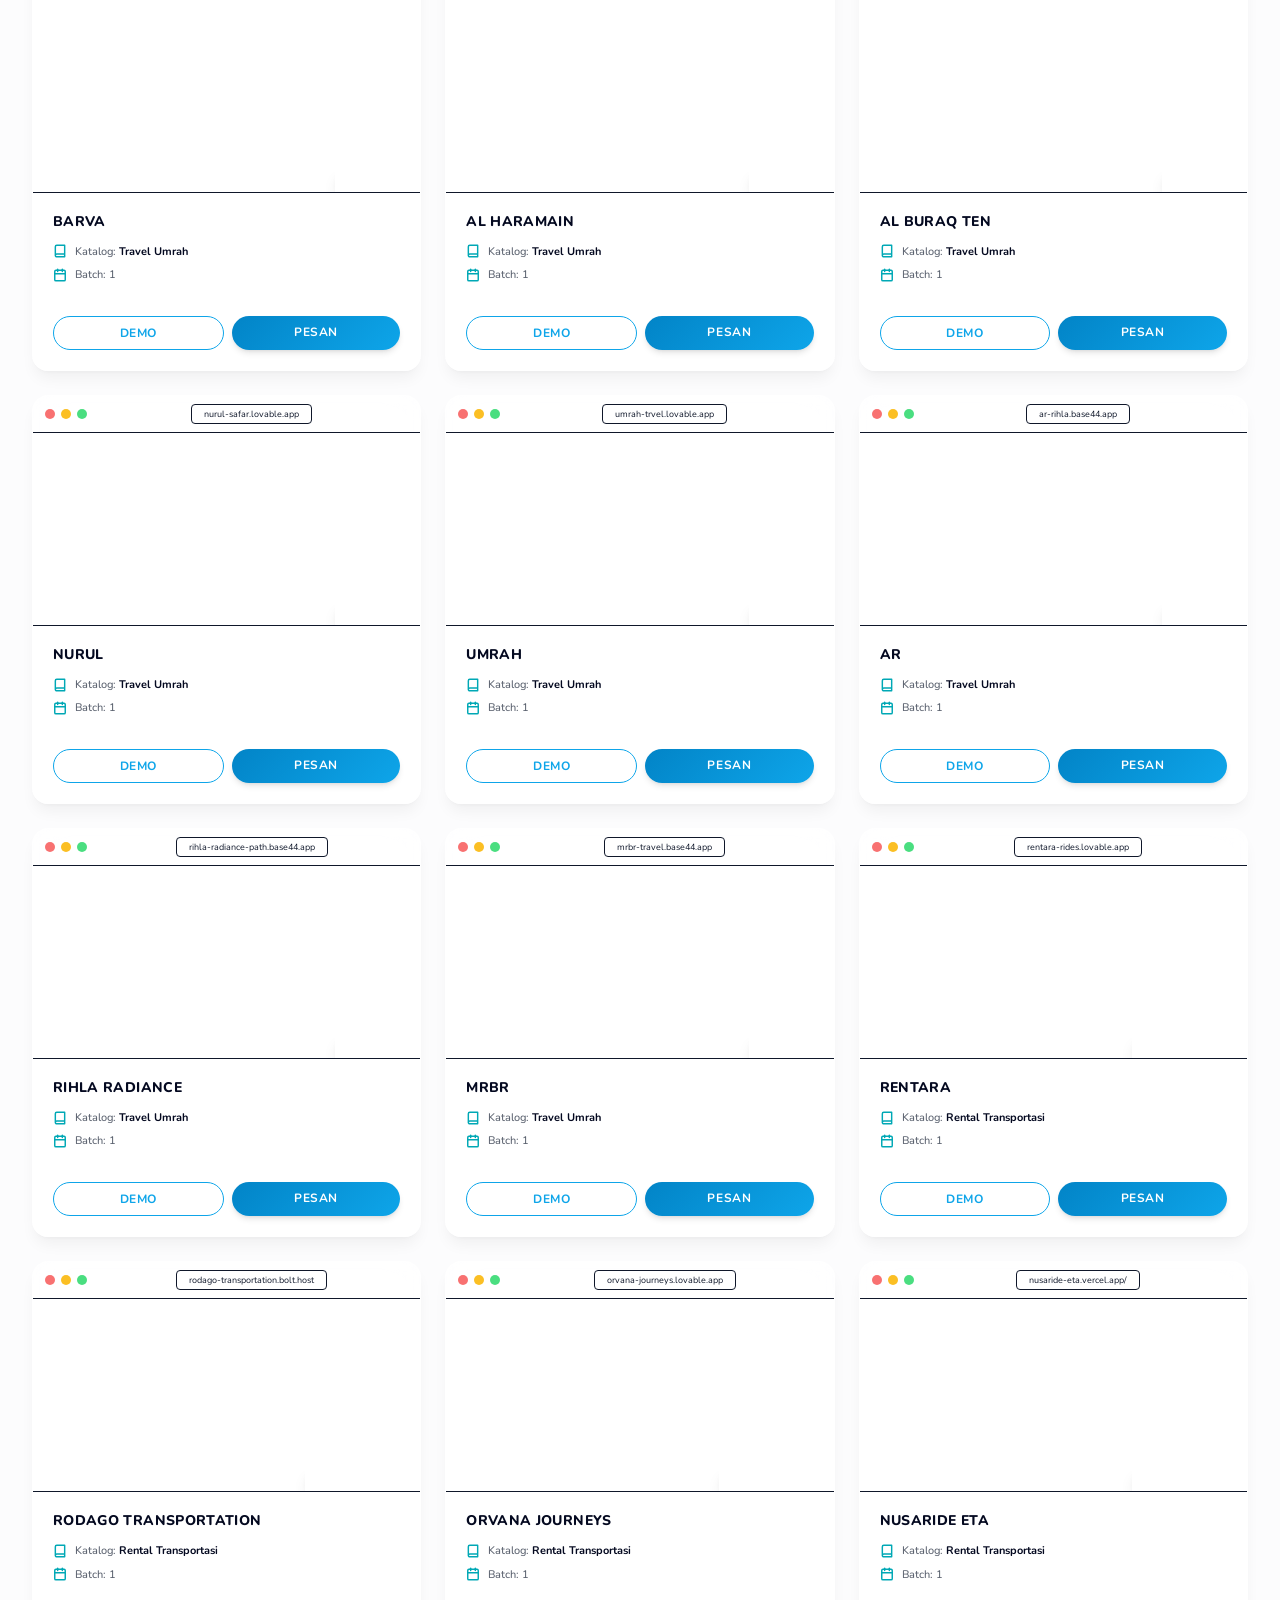
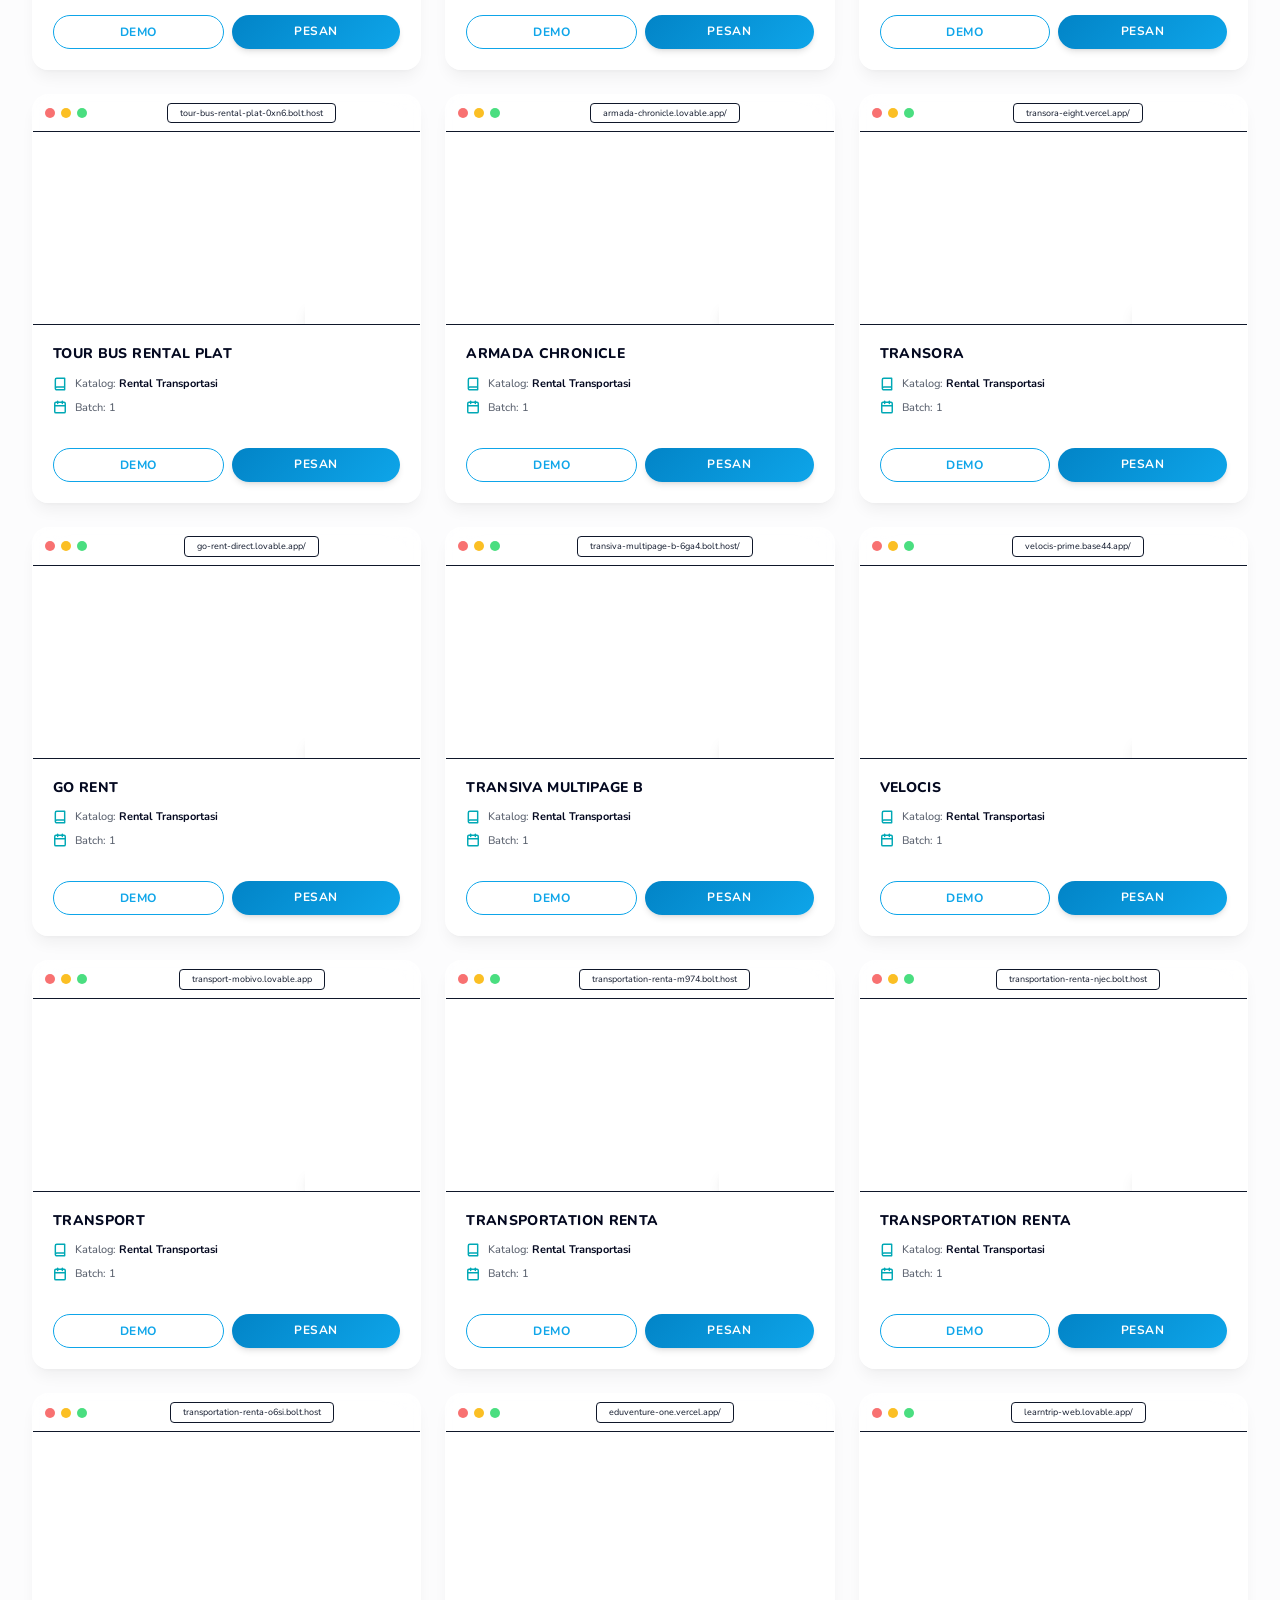
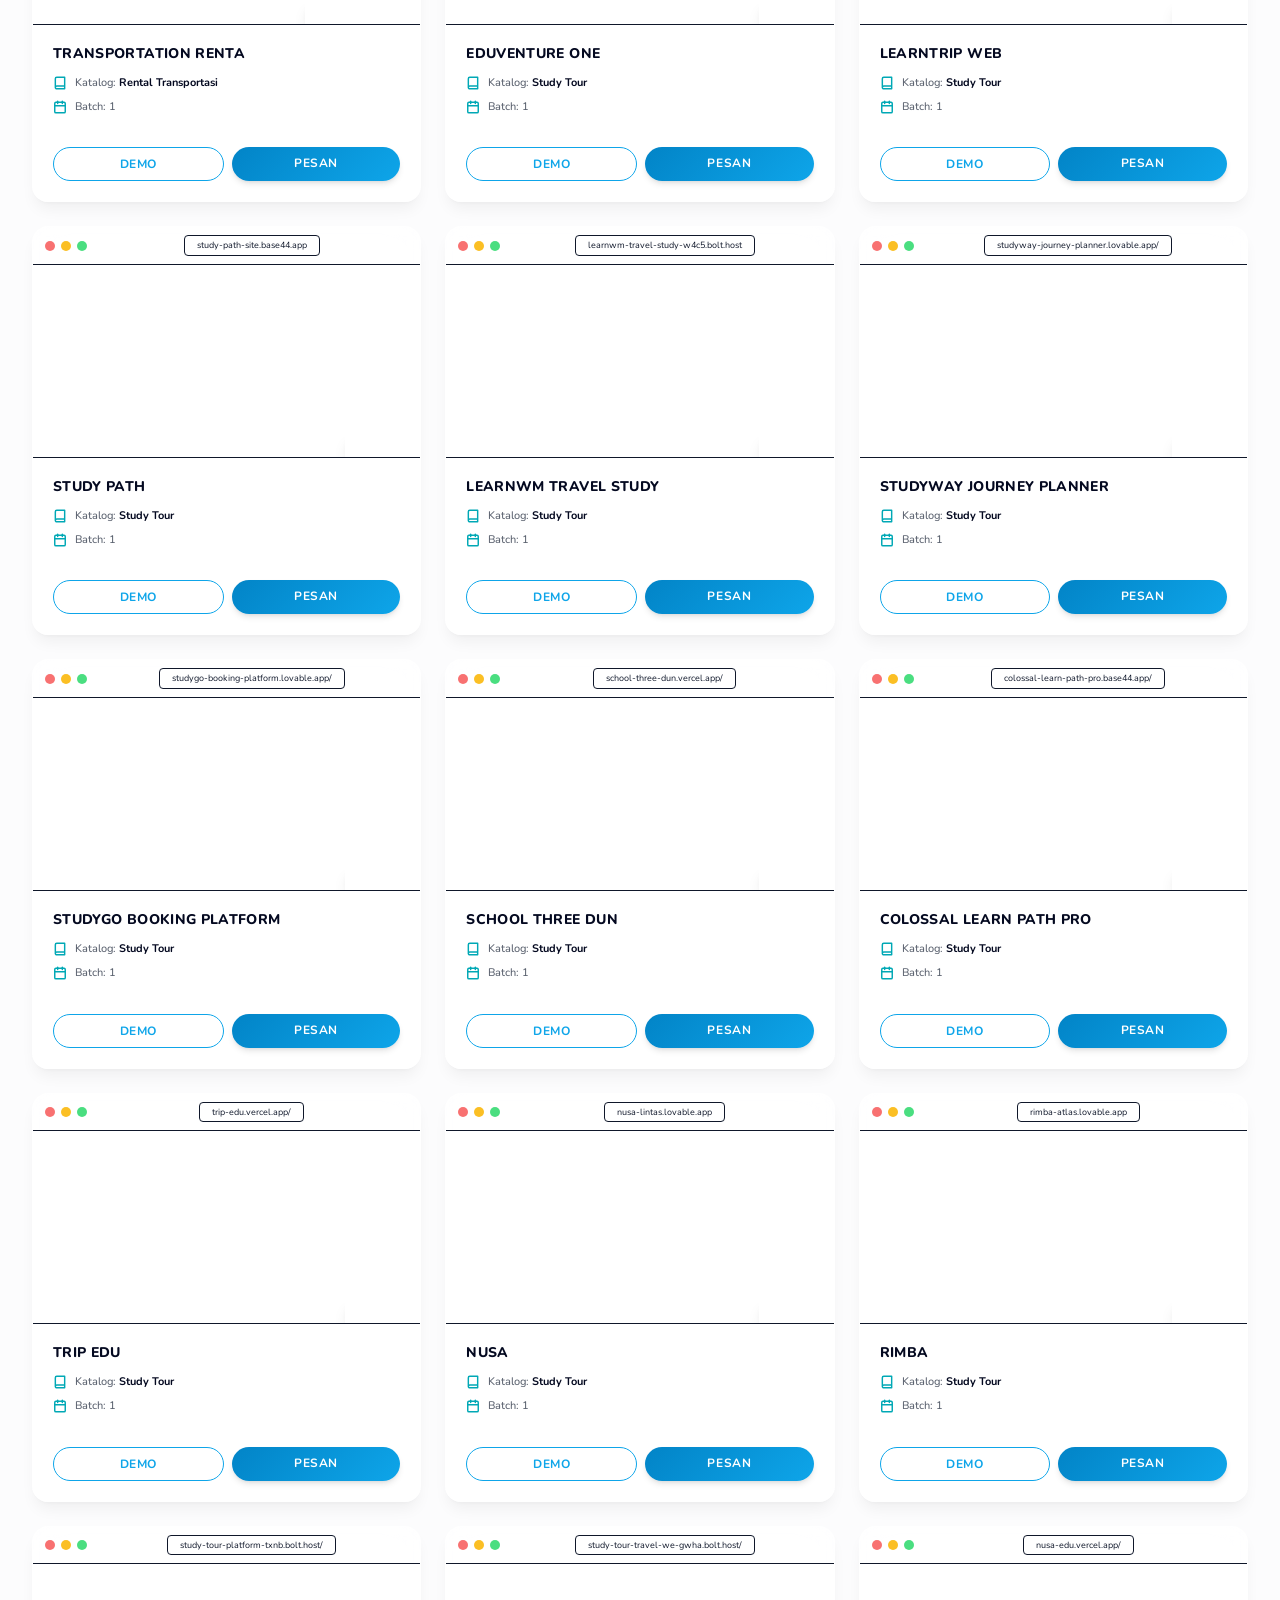
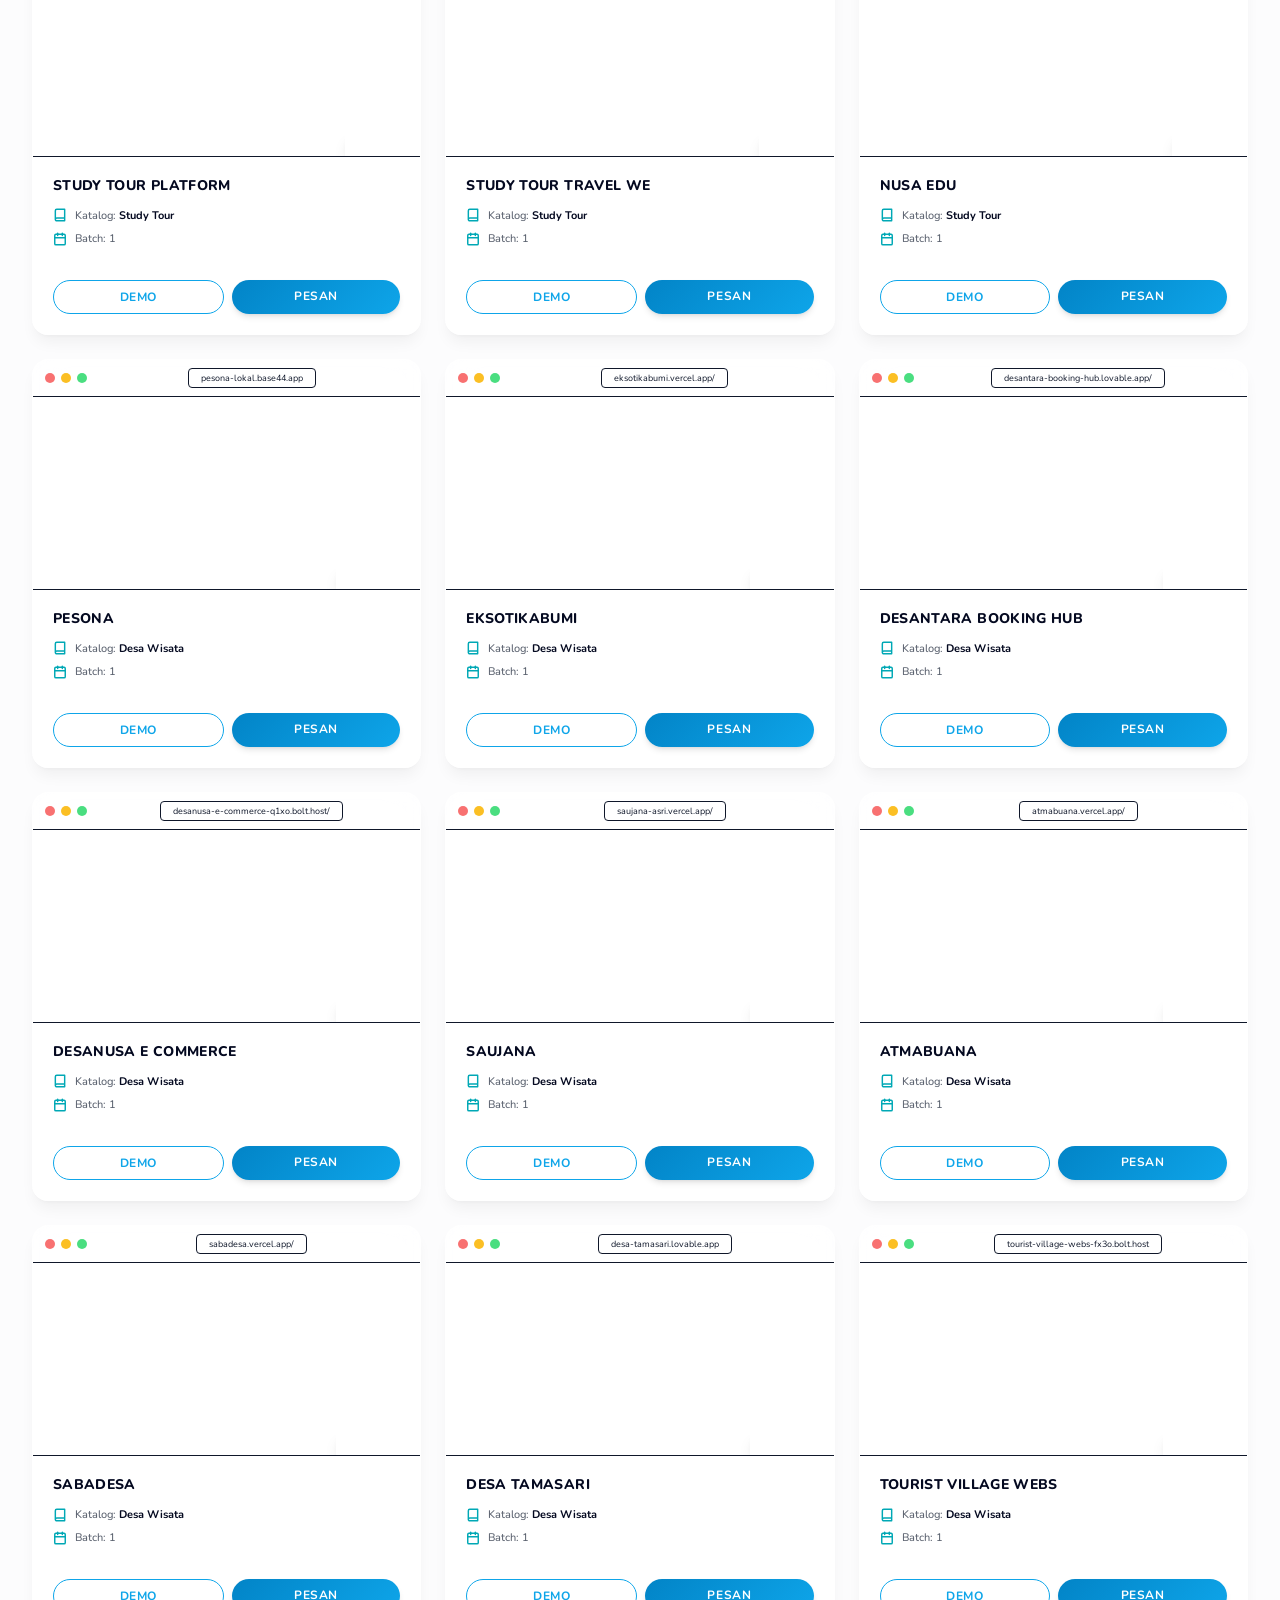
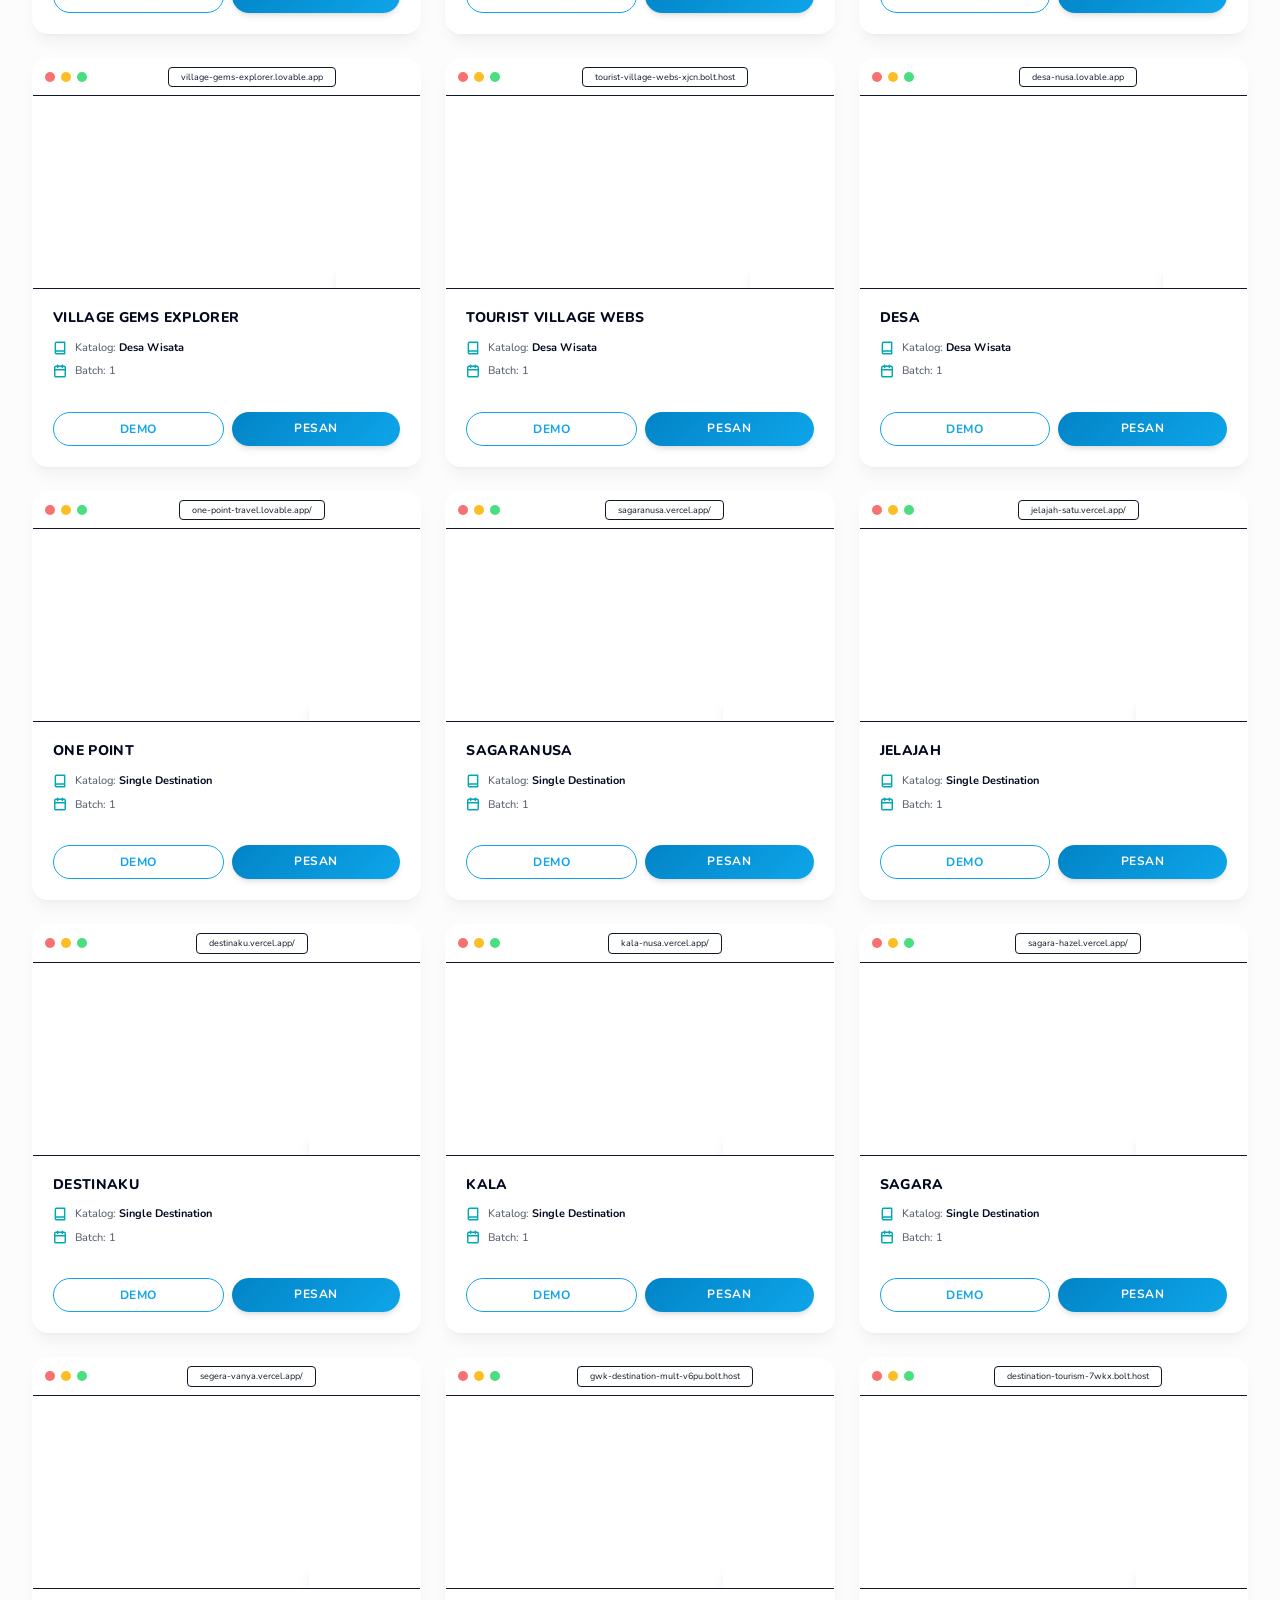
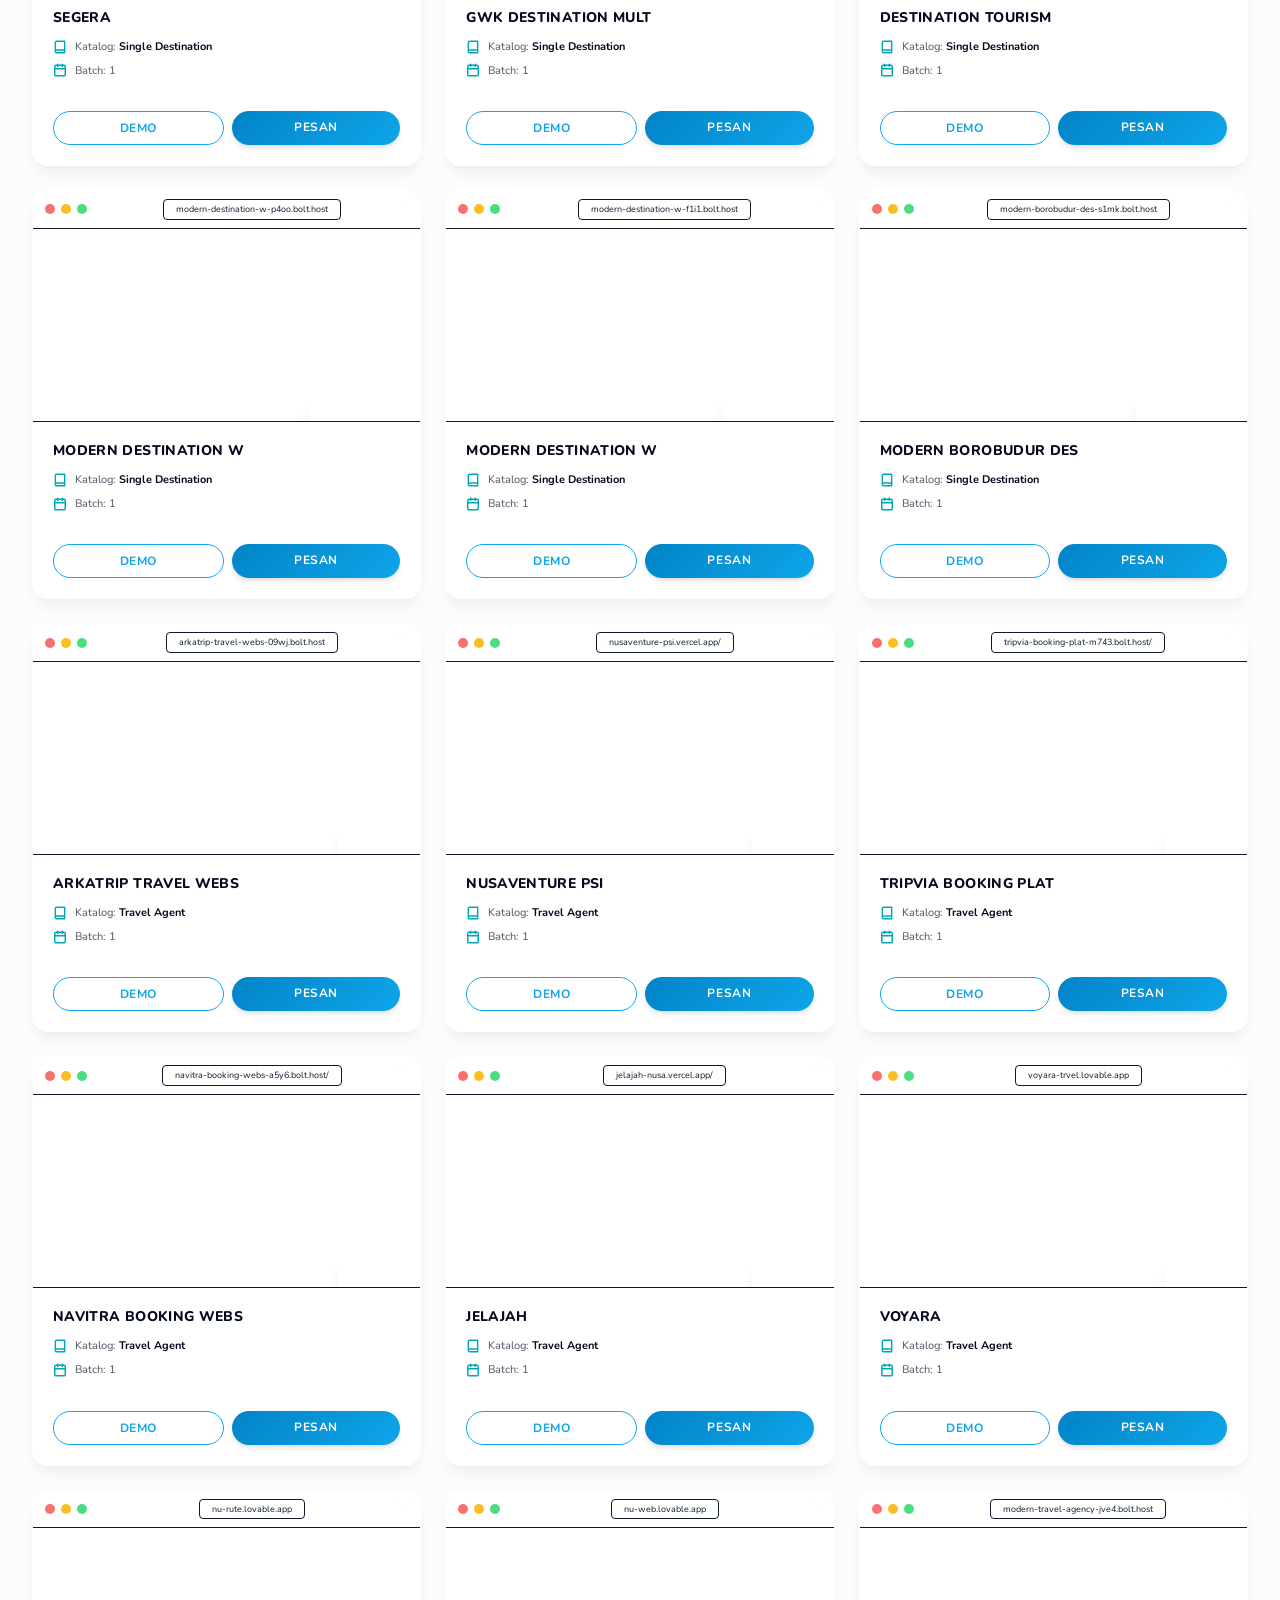
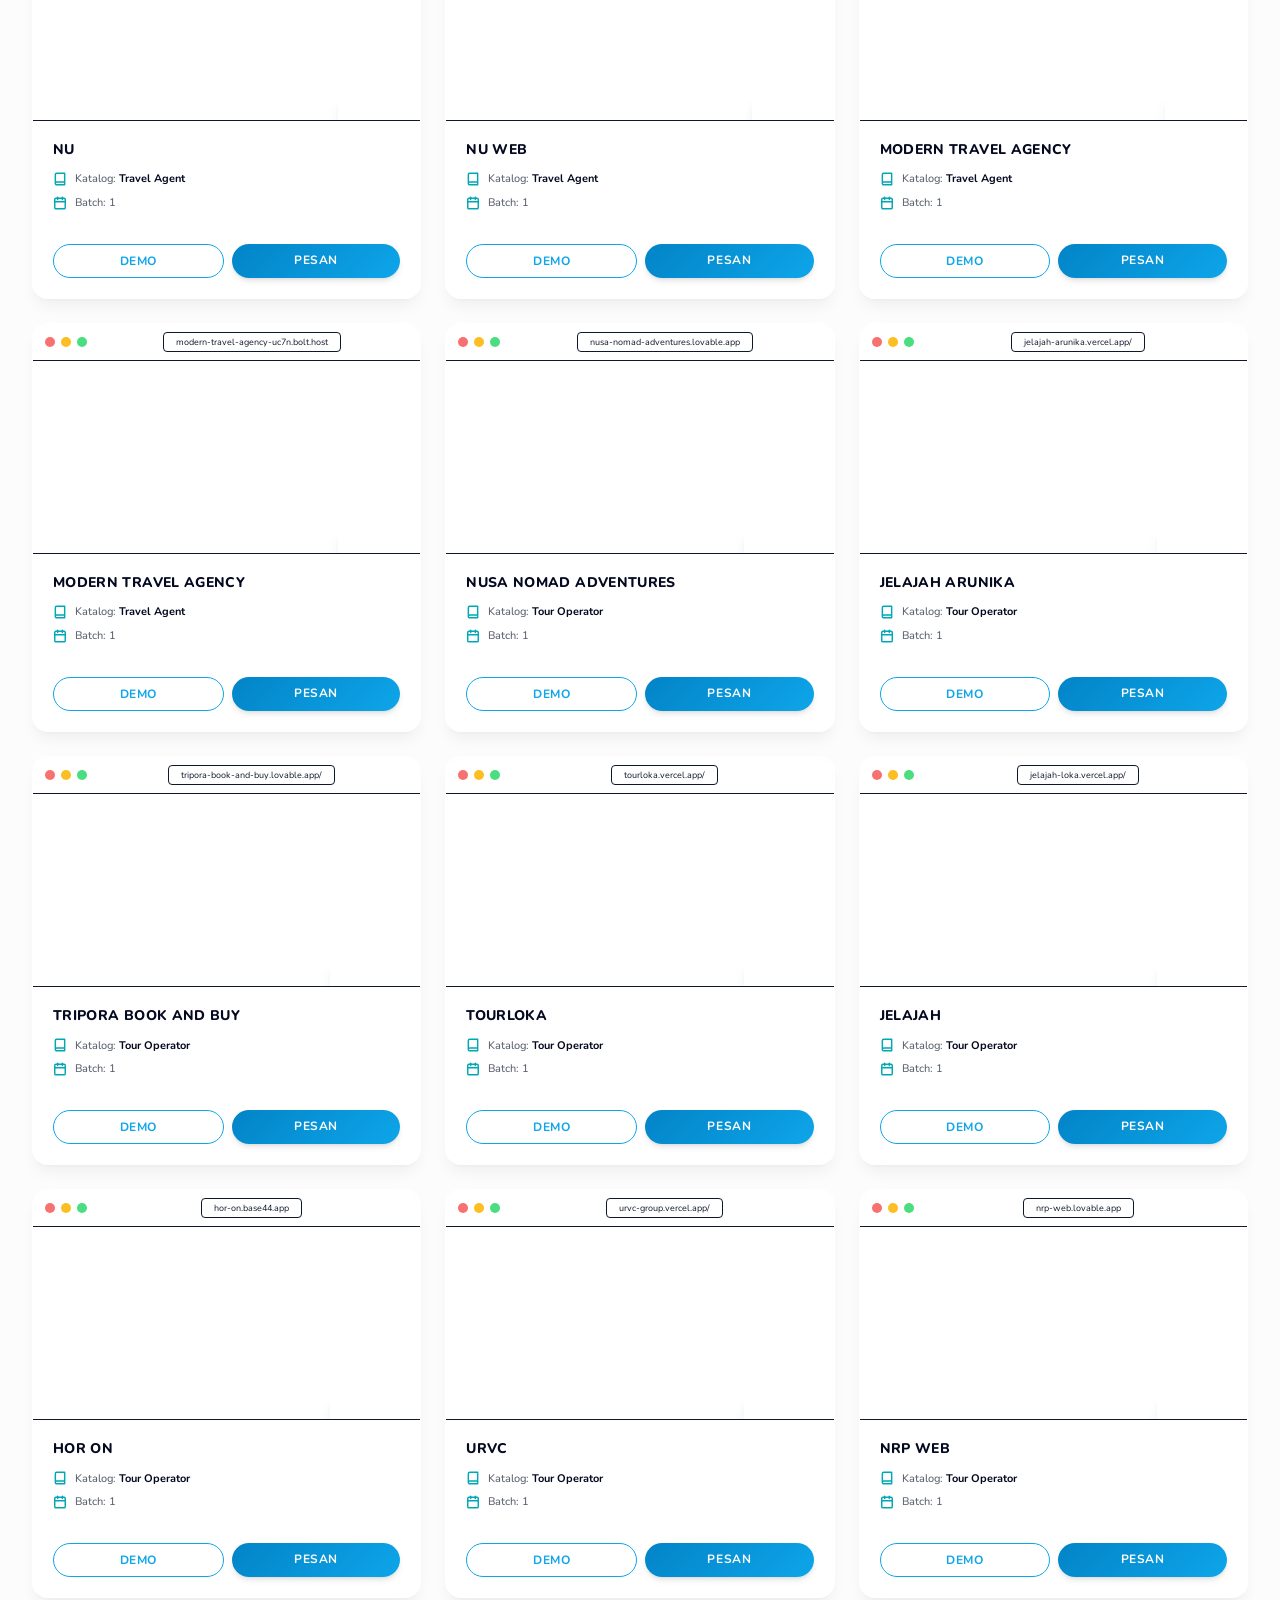
==== commit 5b0ef5fd: "Fix navbar disappearing on templet.html by migrating display logic to pure CSS" ====
--- a/templet.html
+++ b/templet.html
@@ -108,7 +108,7 @@
       </div>
     </a>
     <!-- Nav Pill -->
-    <div class="nav-pill" style="display:none;" id="nav-desktop">
+    <div class="nav-pill" id="nav-desktop">
       <a href="index.html#solutions" class="active">Solusi</a>
       <a href="index.html#pricing">Produk</a>
       <a href="templet.html">Template</a>
--- a/style_v2.css
+++ b/style_v2.css
@@ -356,6 +356,7 @@
 
 @media (max-width: 1024px) {
   .mobile-menu-btn { display: flex; }
+  .nav-pill { display: none !important; }
 }
 @media (max-width: 640px) {
   .bento-grid { grid-template-columns: 1fr; }
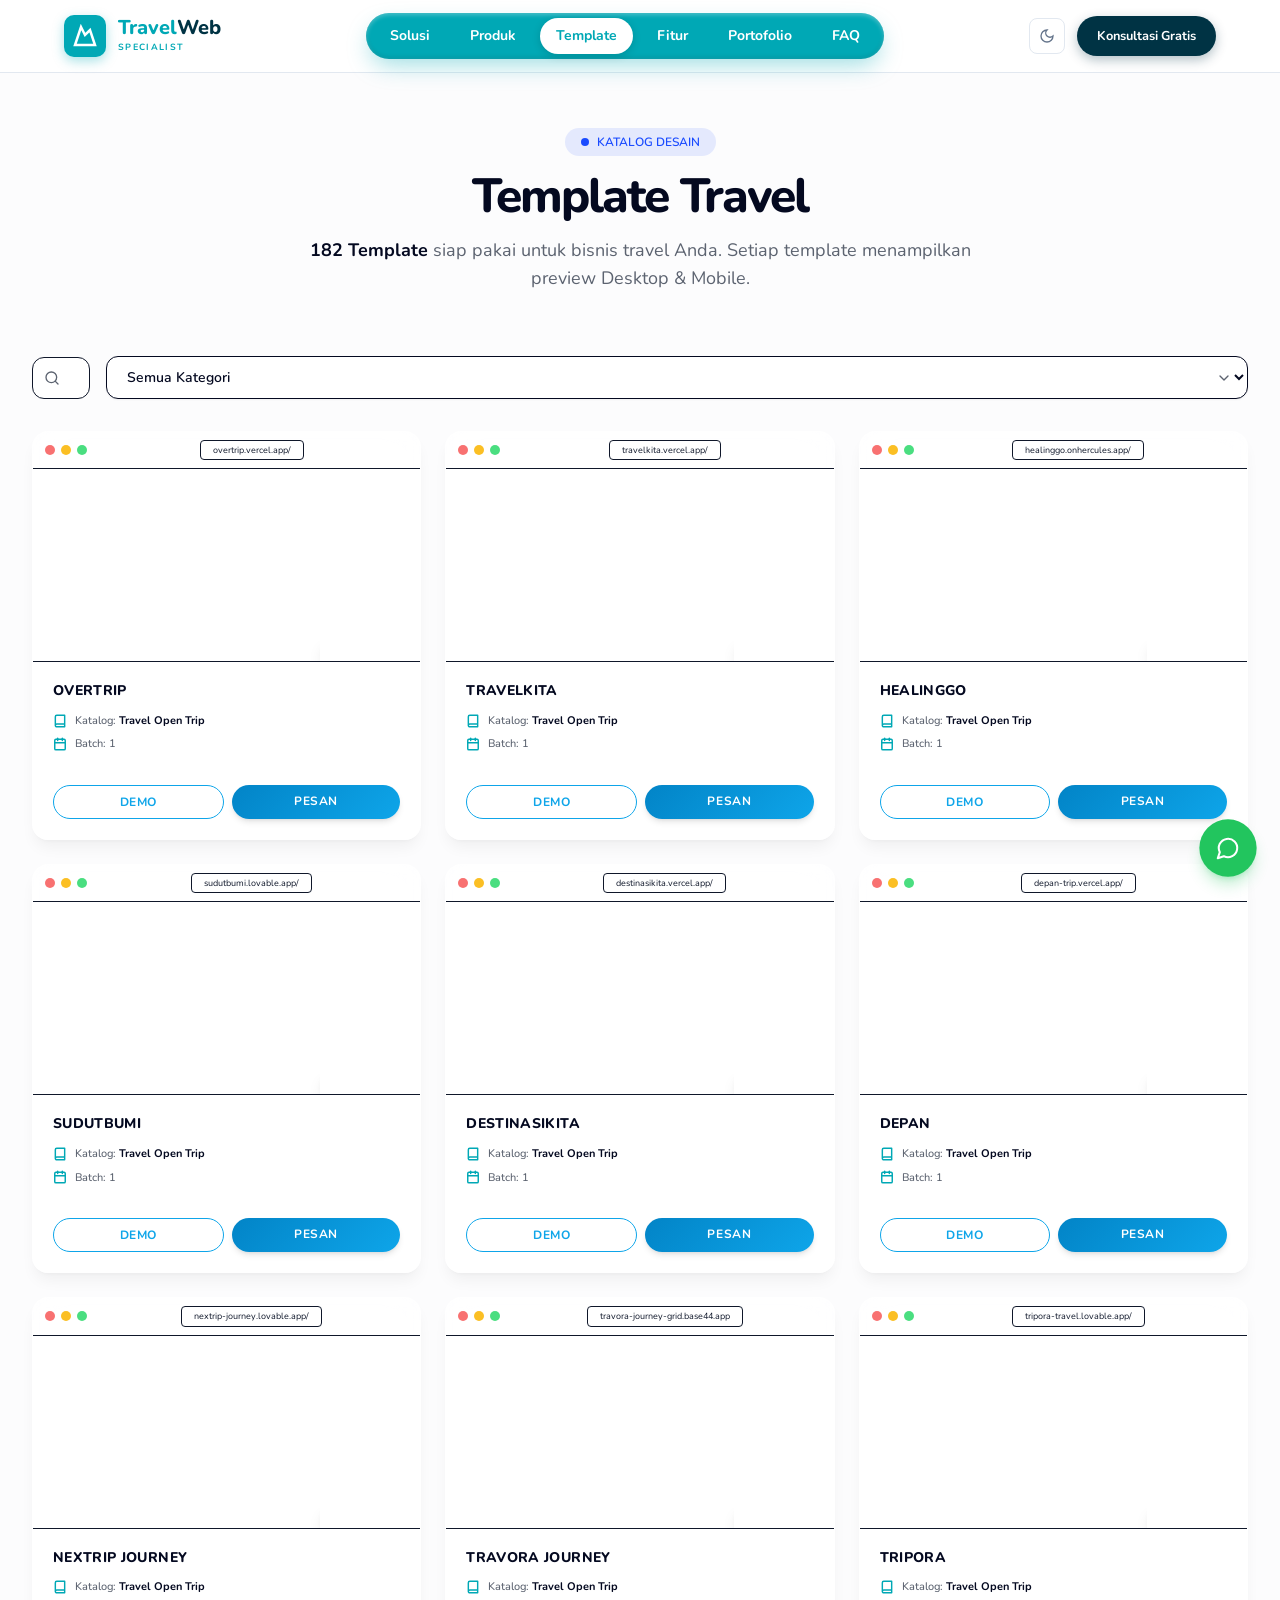
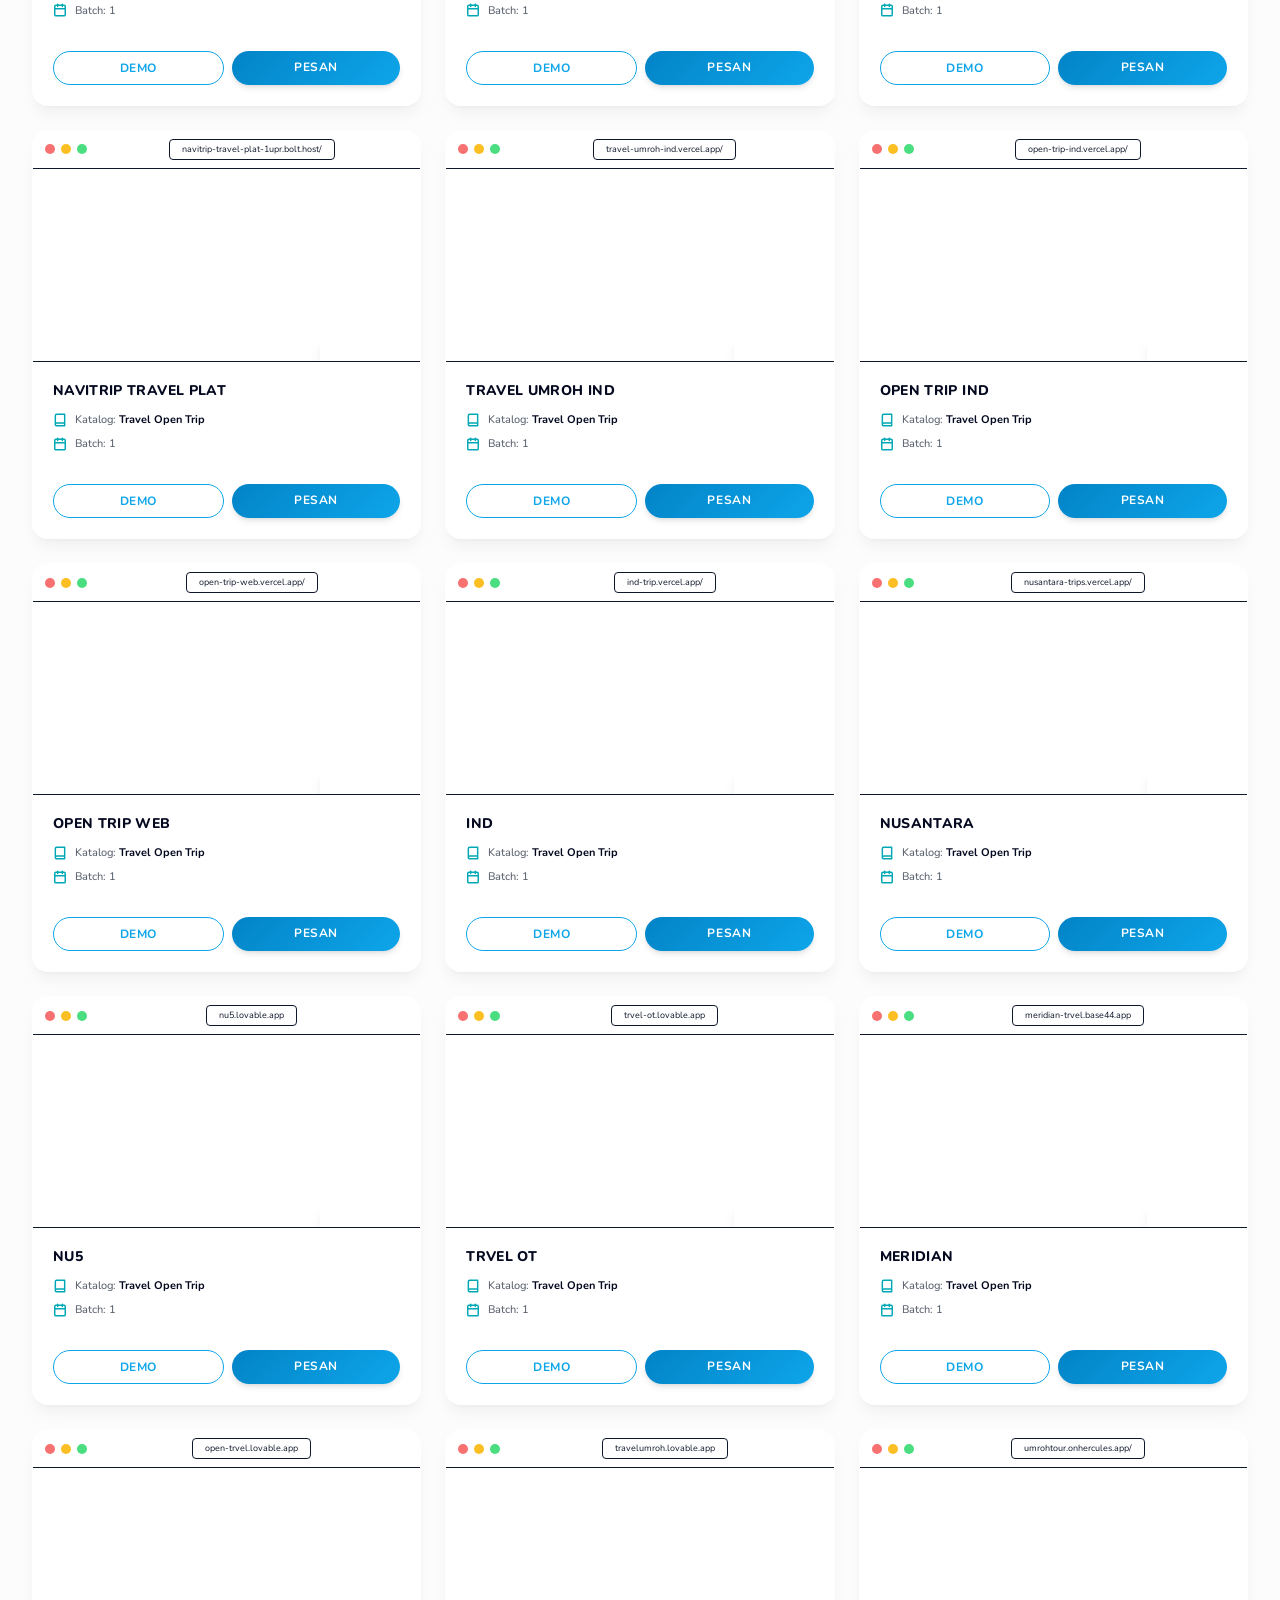
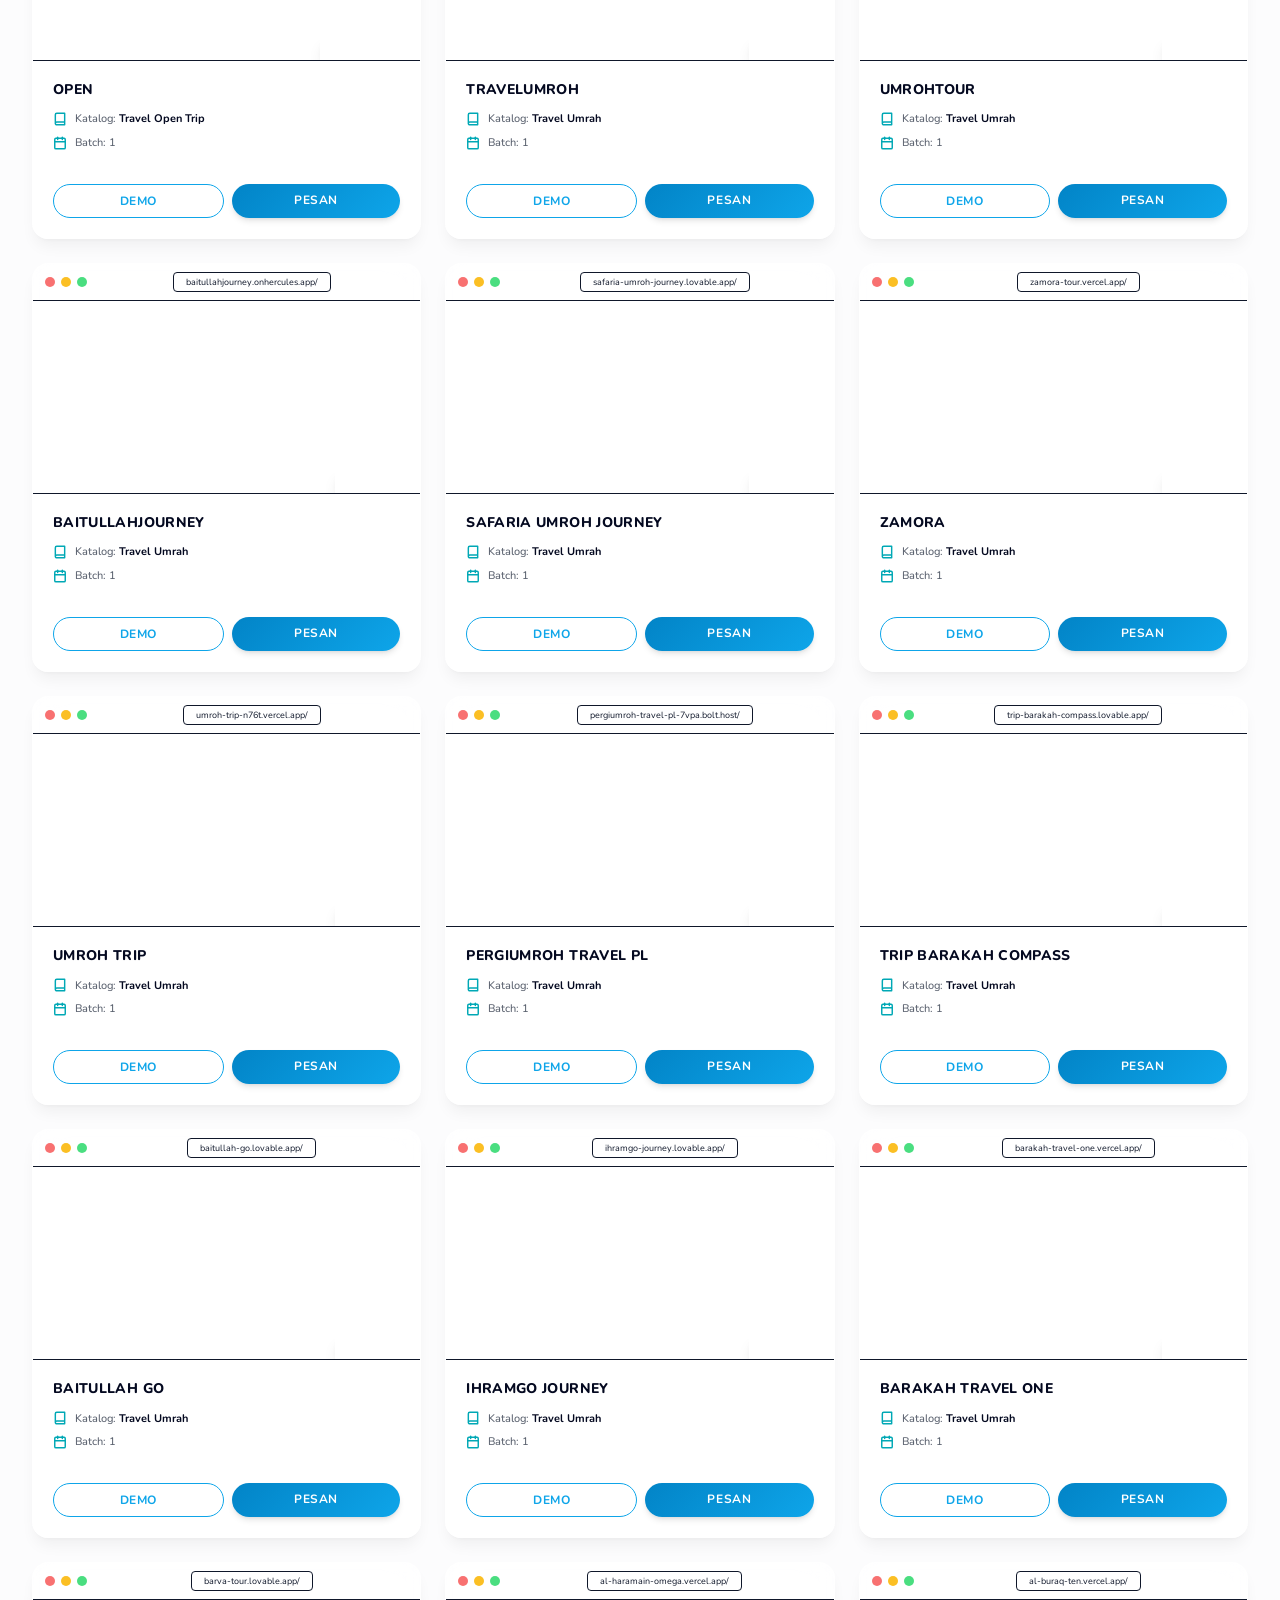
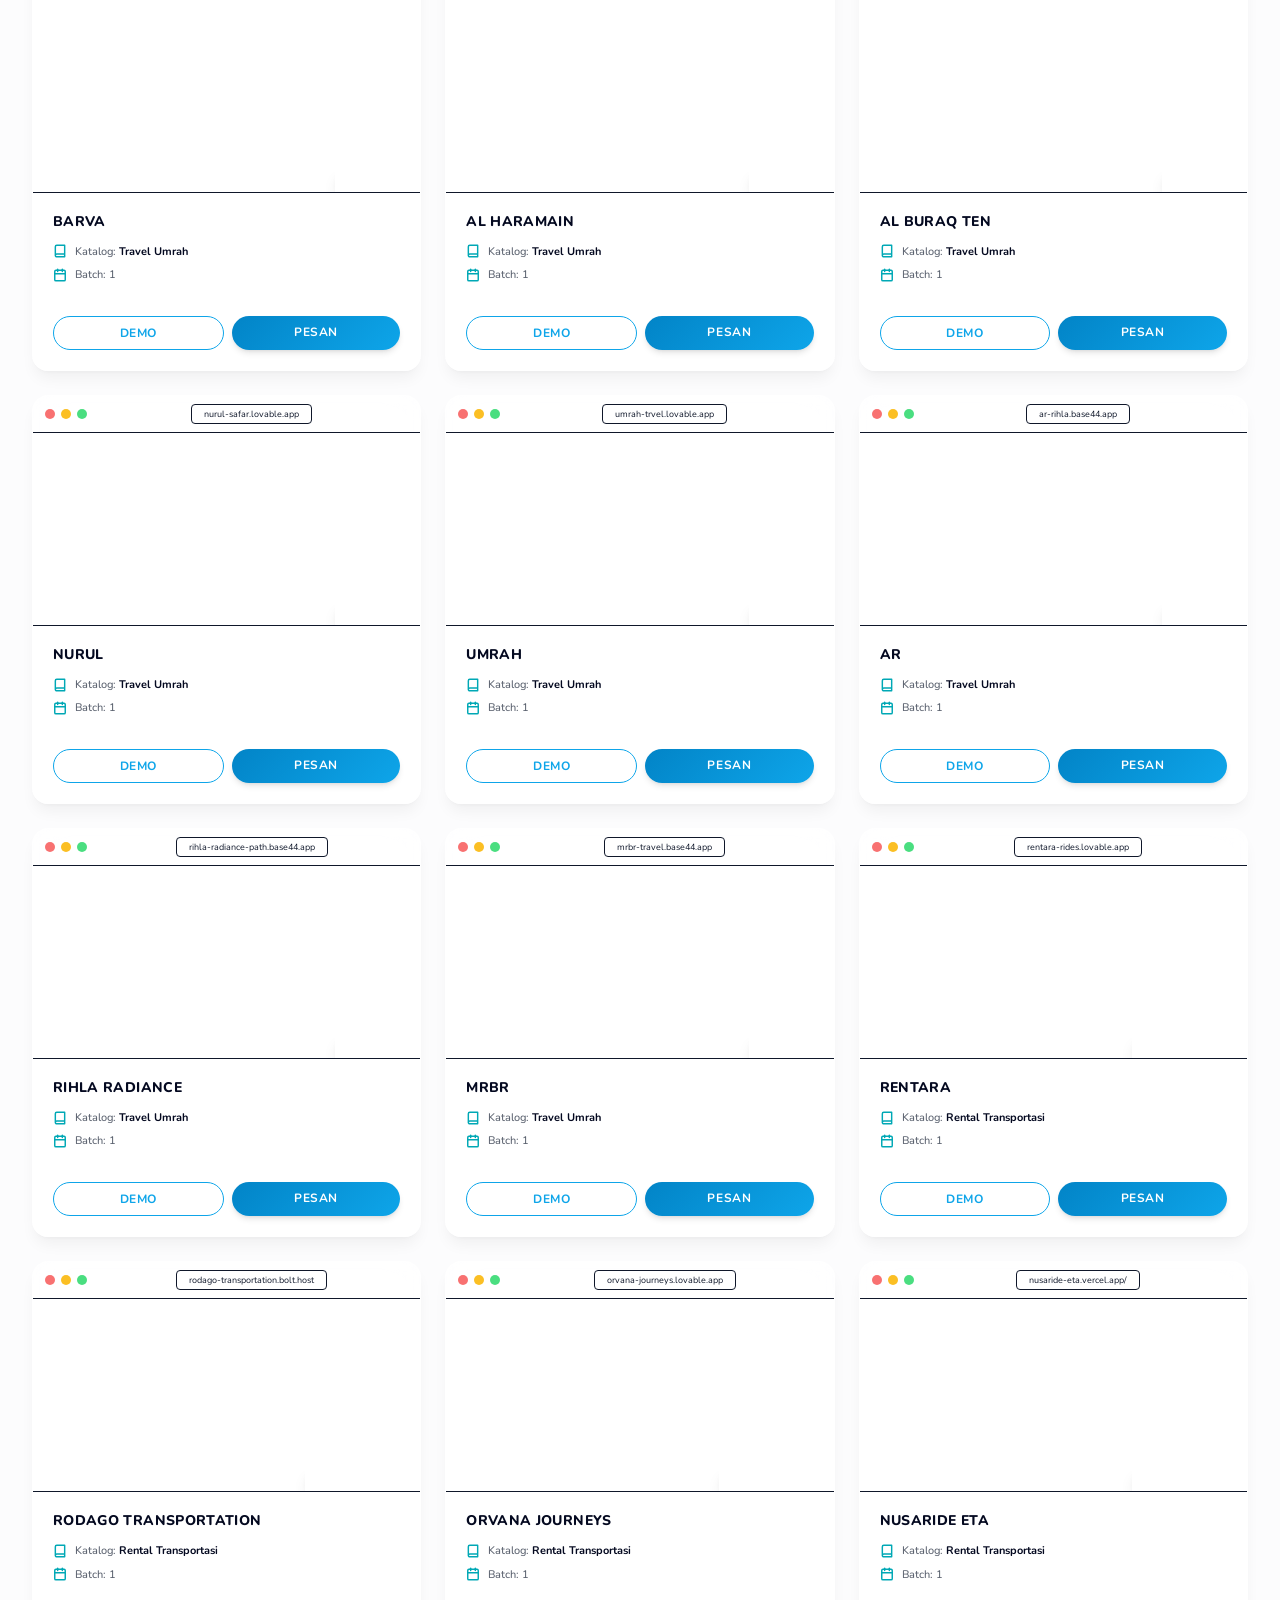
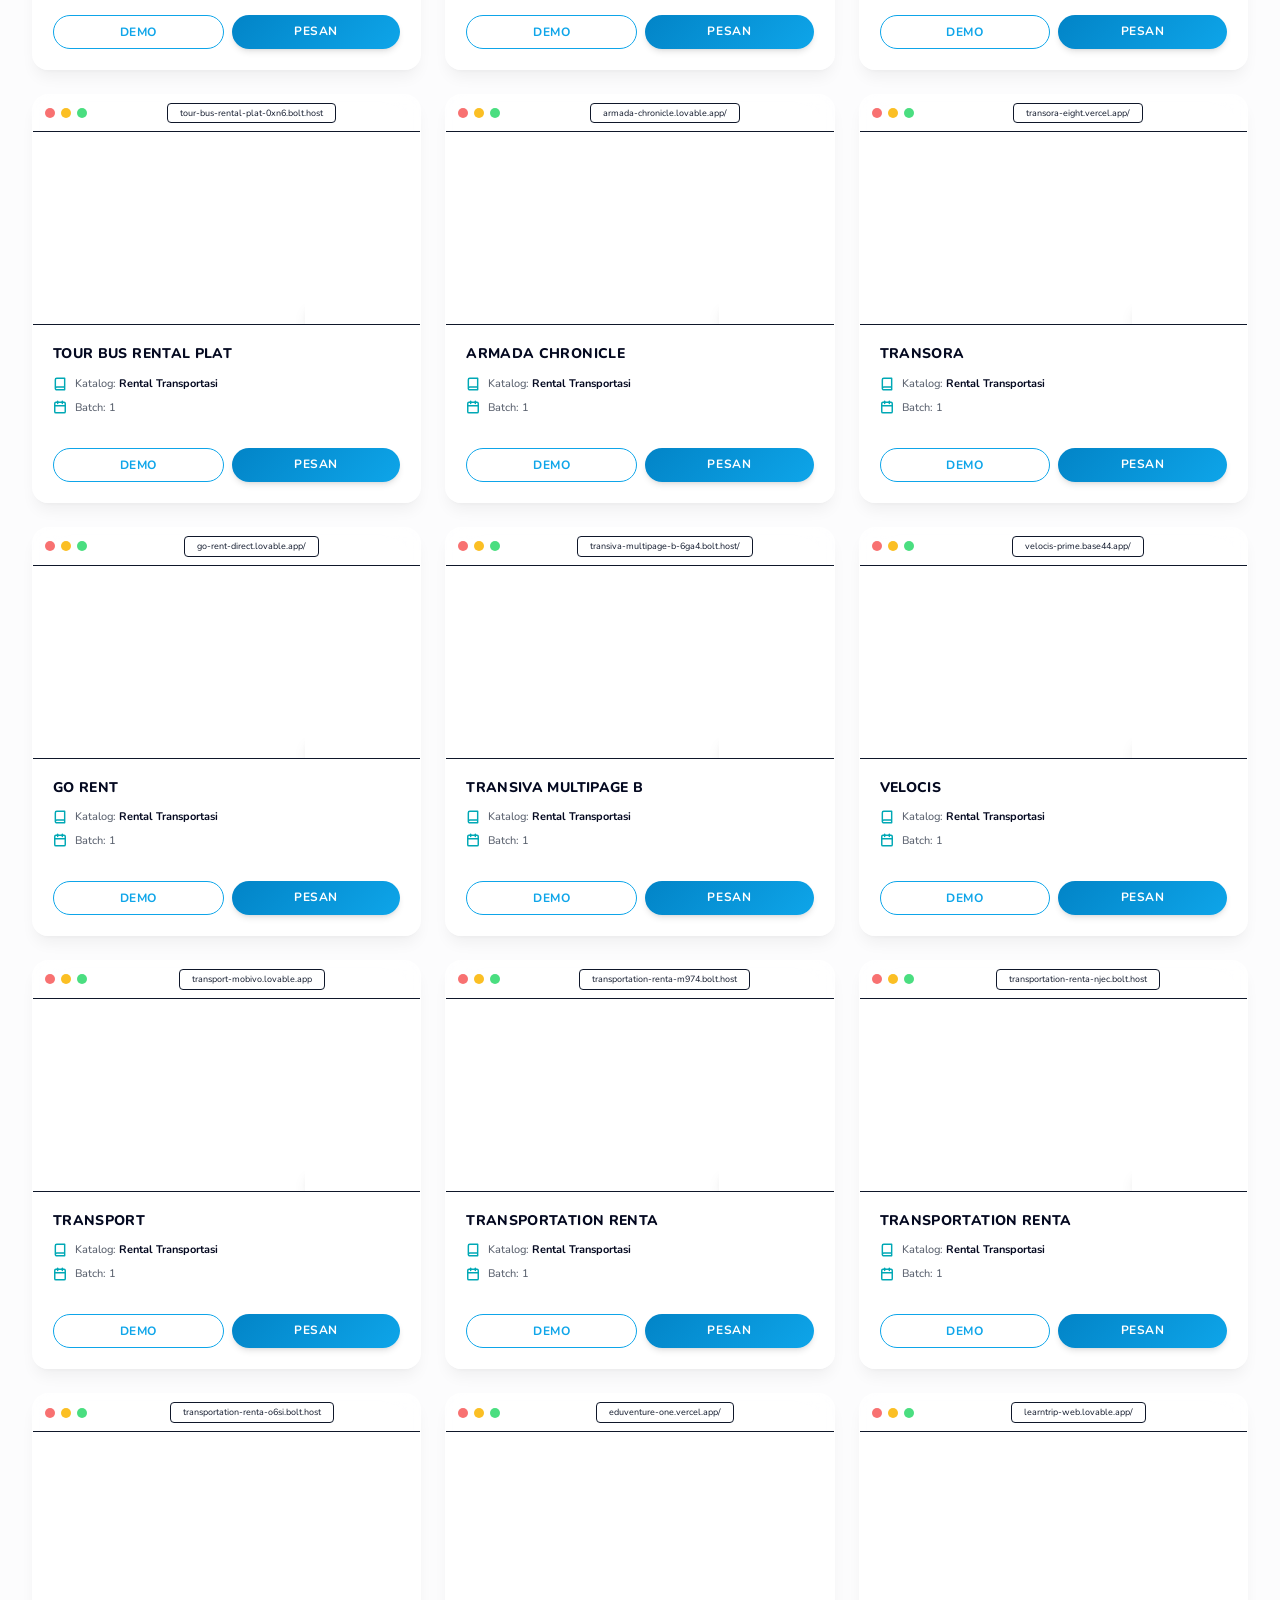
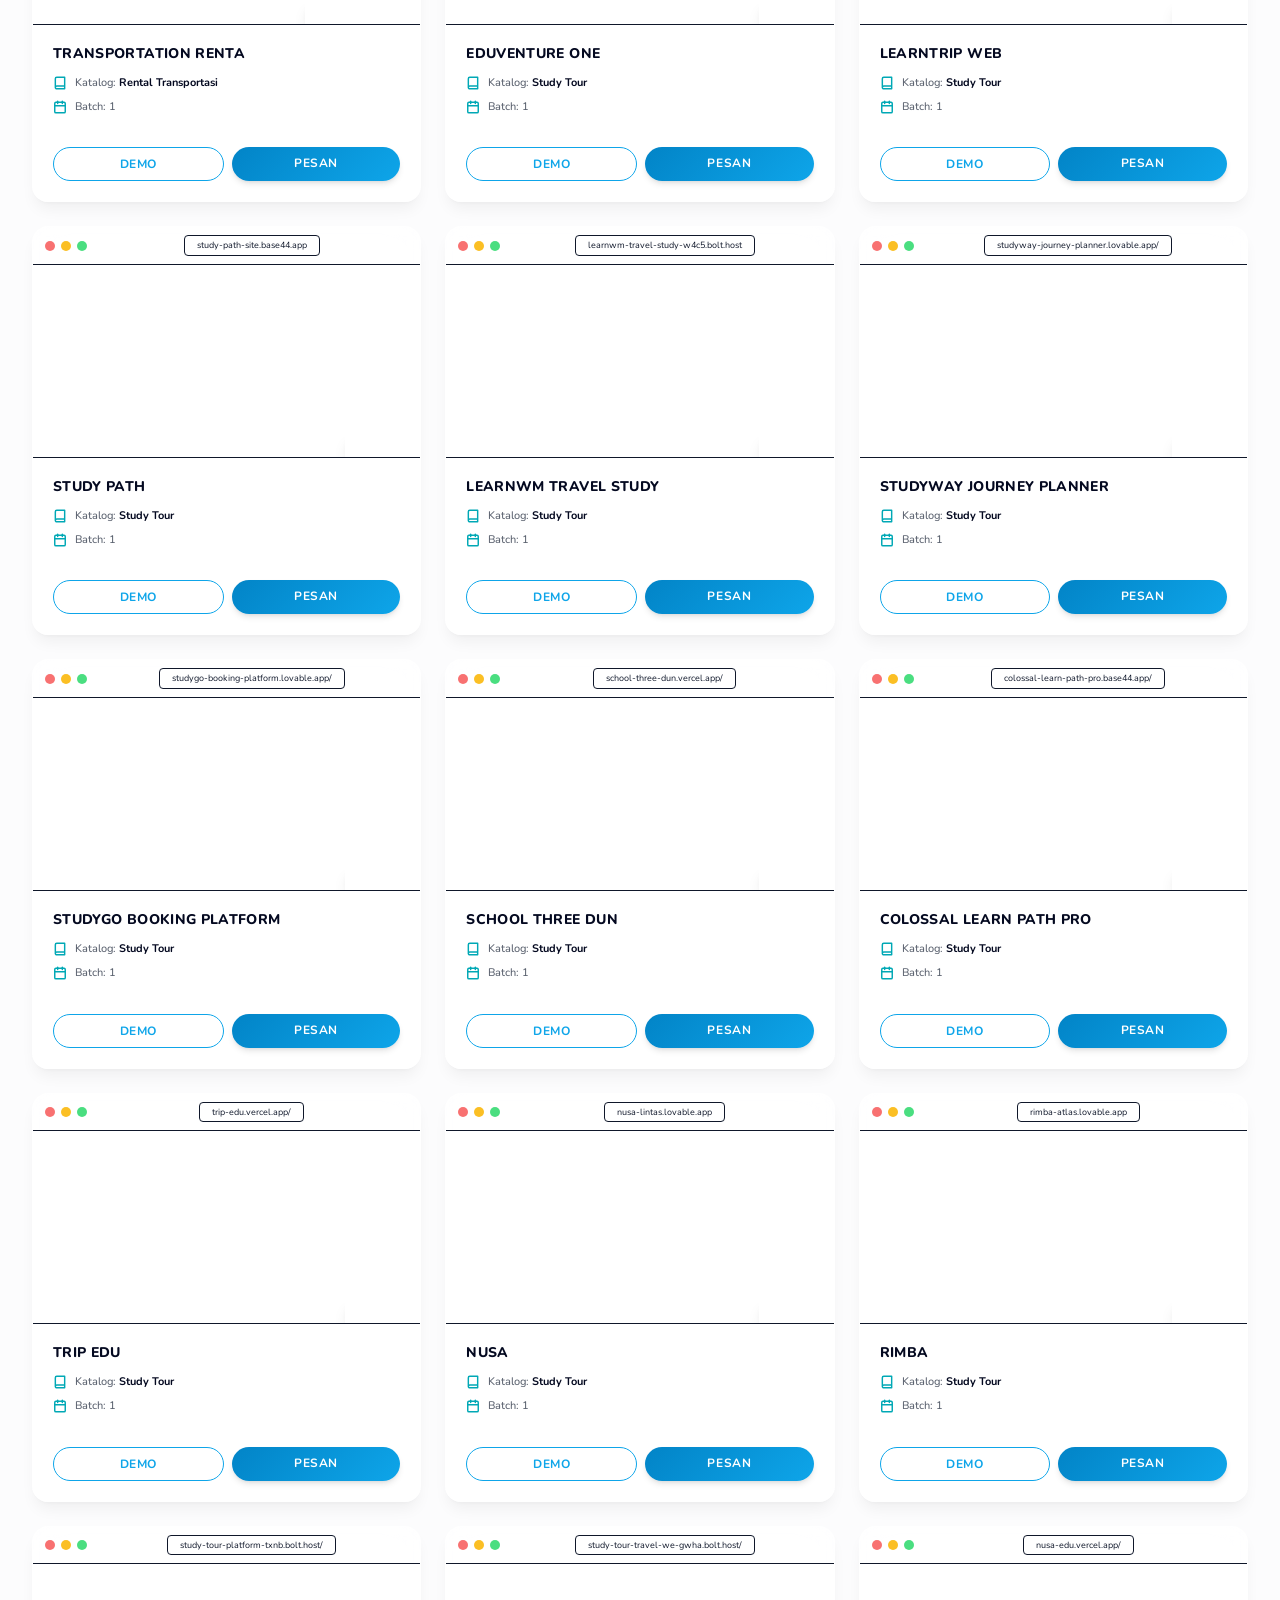
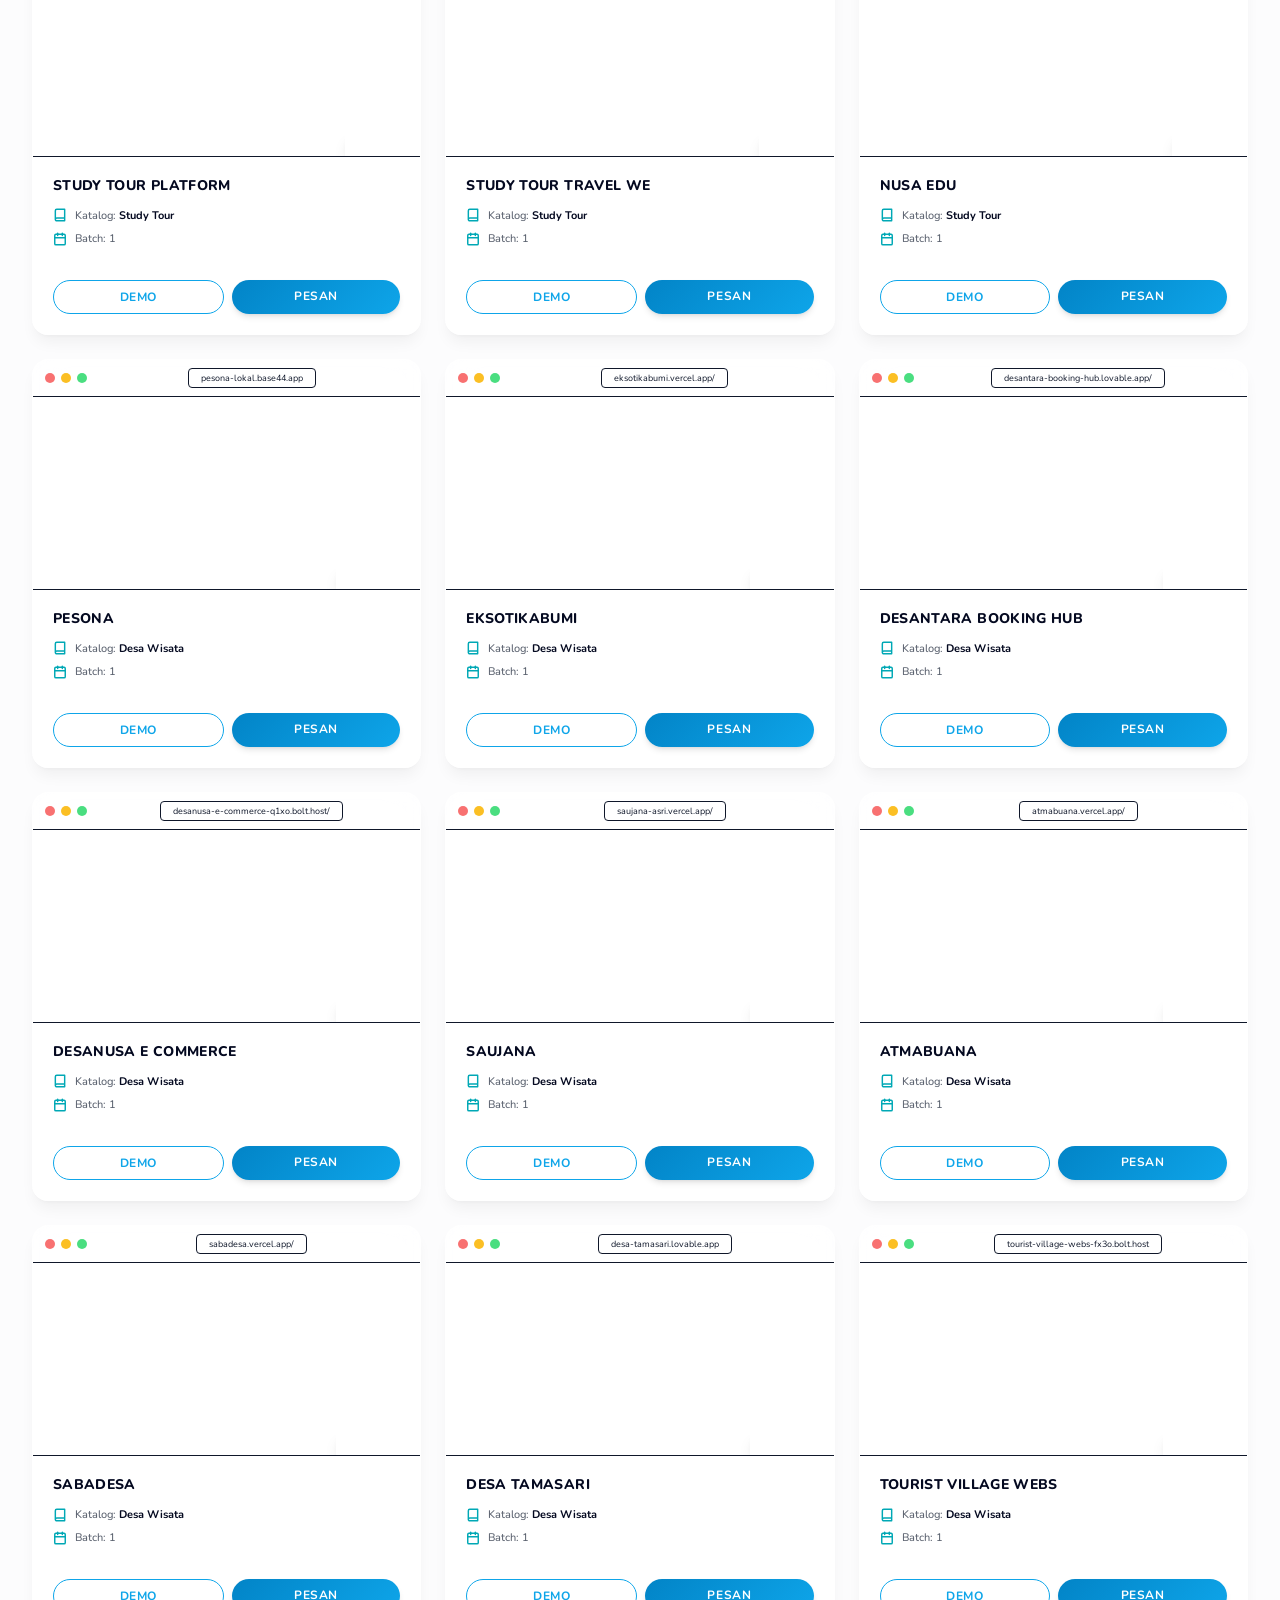
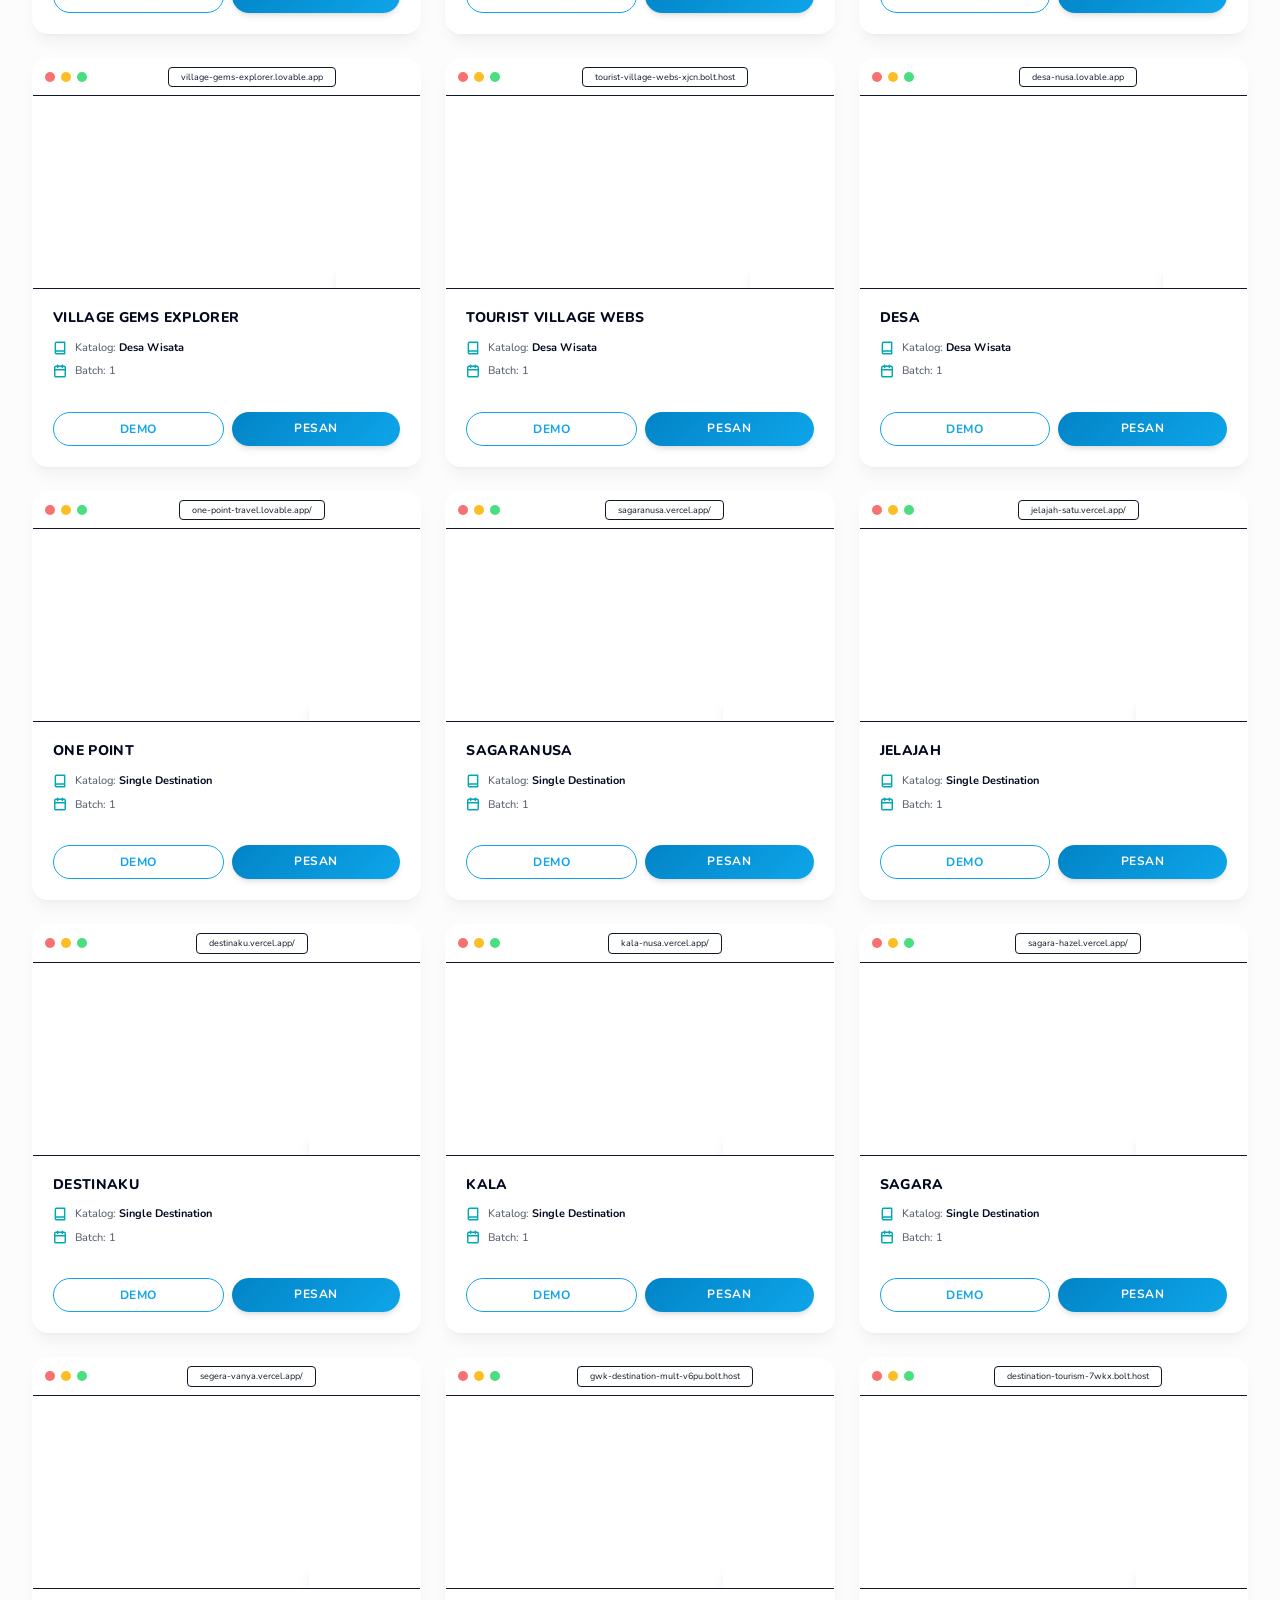
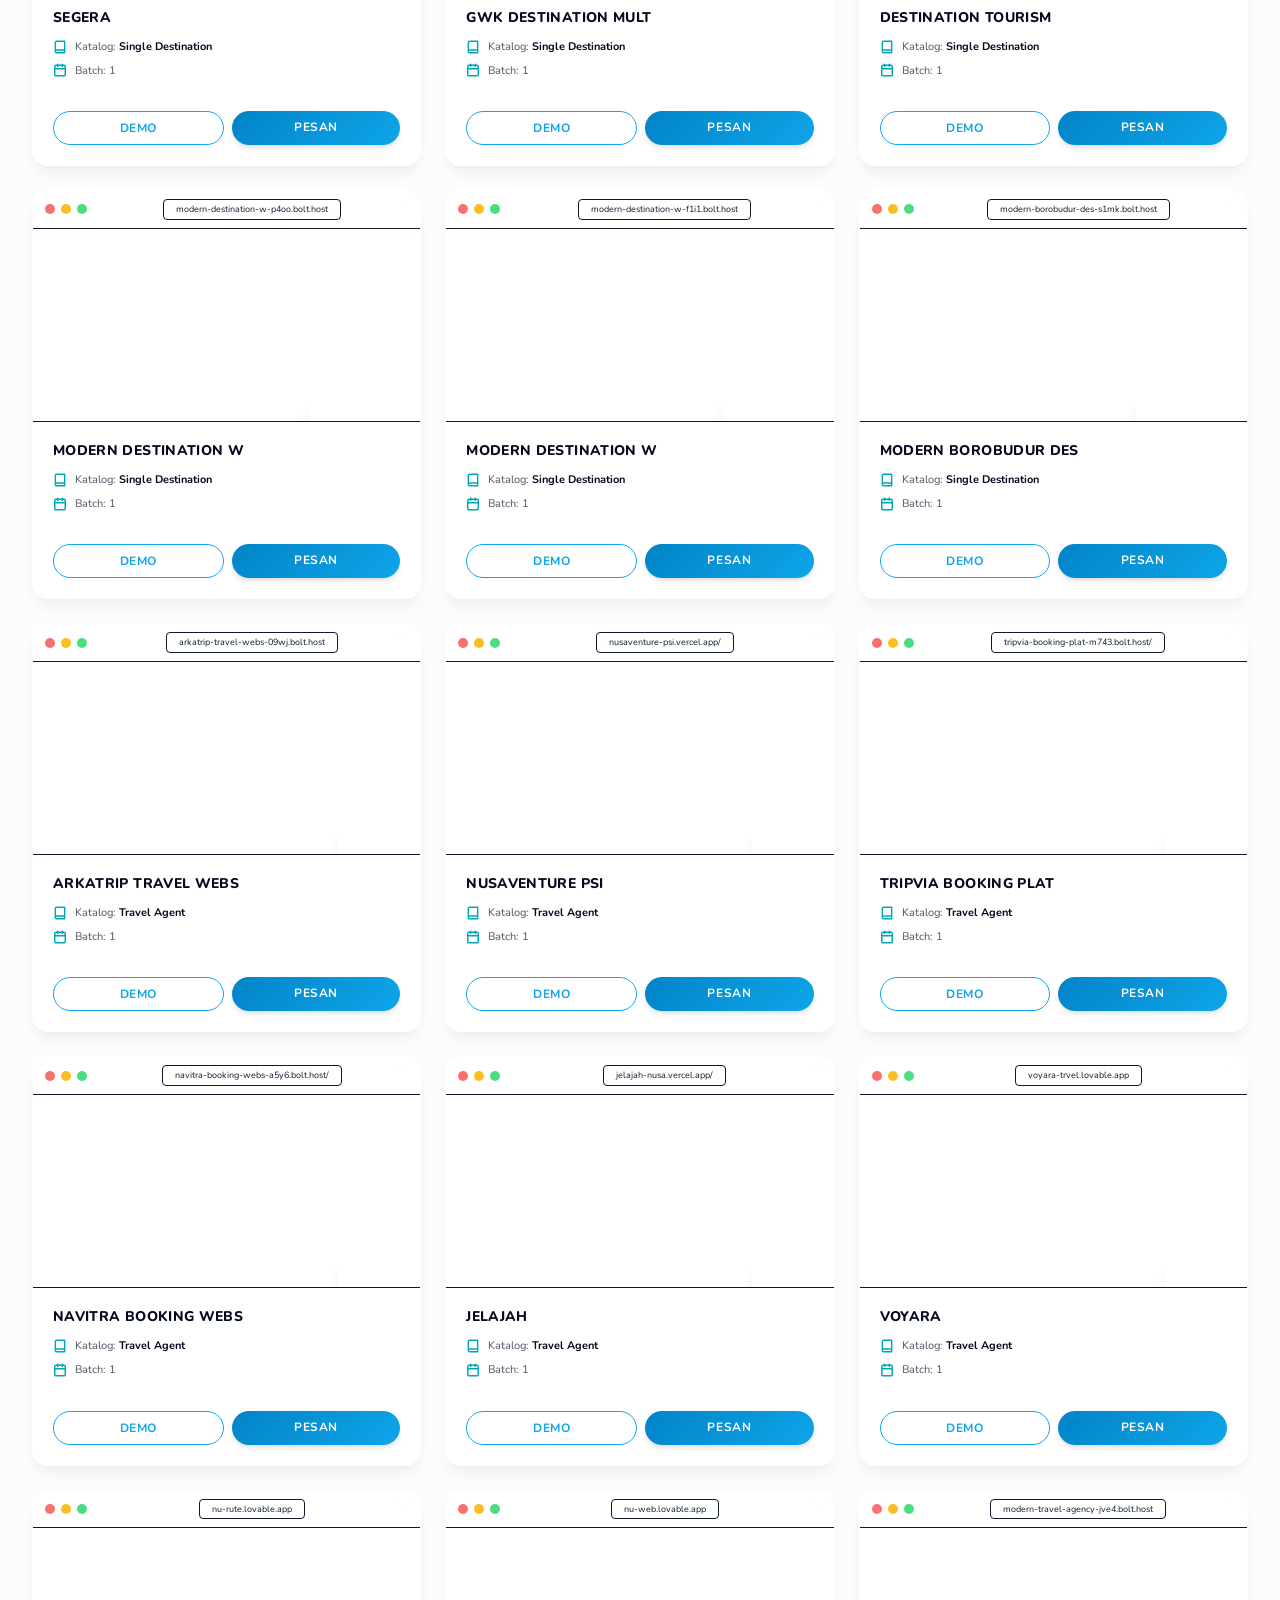
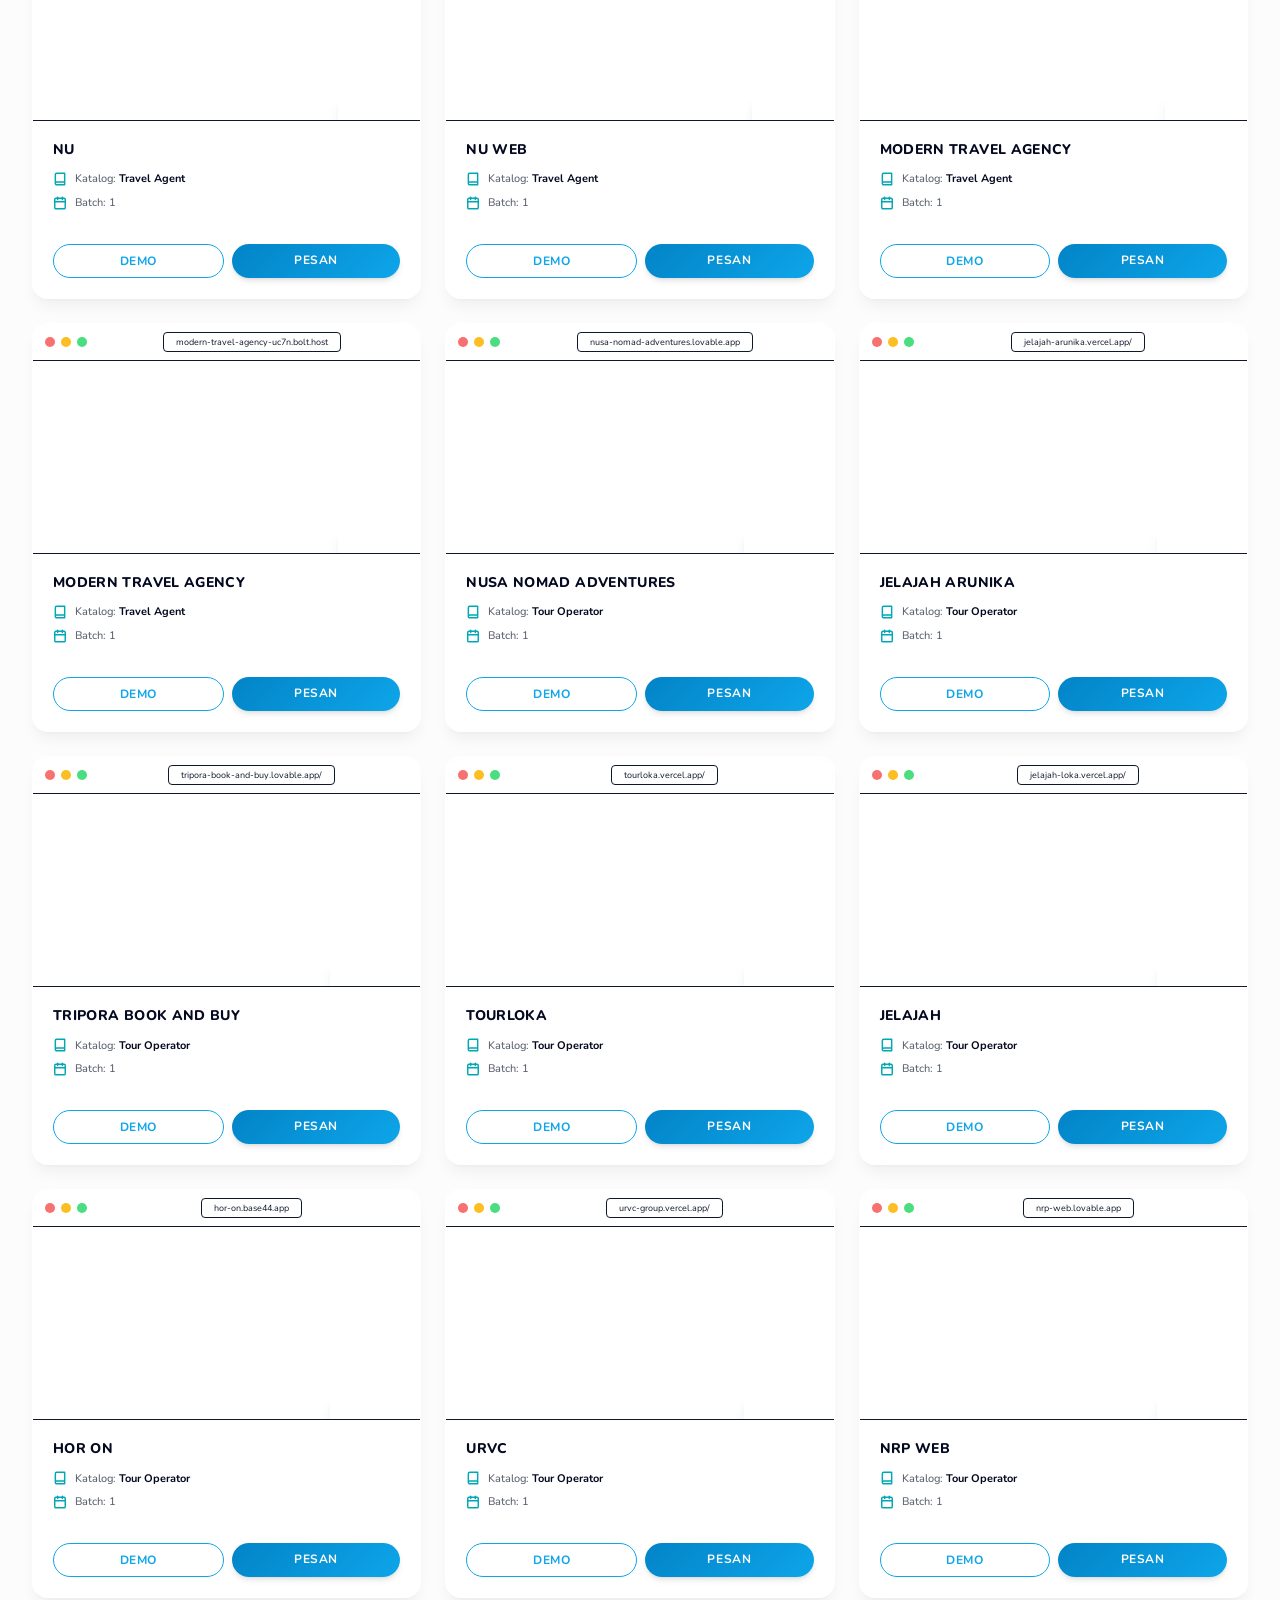
==== commit 8d930ab8: "Fix double active menu bug in templet.html" ====
--- a/templet.html
+++ b/templet.html
@@ -109,7 +109,7 @@
     </a>
     <!-- Nav Pill -->
     <div class="nav-pill" id="nav-desktop">
-      <a href="index.html#solutions" class="active">Solusi</a>
+      <a href="index.html#solutions">Solusi</a>
       <a href="index.html#pricing">Produk</a>
       <a href="templet.html">Template</a>
       <a href="index.html#features">Fitur</a>
@@ -130,7 +130,7 @@
 
   <!-- Mobile Menu -->
   <div class="mobile-menu" id="mobileMenu">
-    <a href="index.html#solutions" class="mob-link active">Solusi</a>
+    <a href="index.html#solutions" class="mob-link">Solusi</a>
     <a href="index.html#pricing" class="mob-link">Produk</a>
     <a href="templet.html" class="mob-link">Template</a>
     <a href="index.html#features" class="mob-link">Fitur</a>
